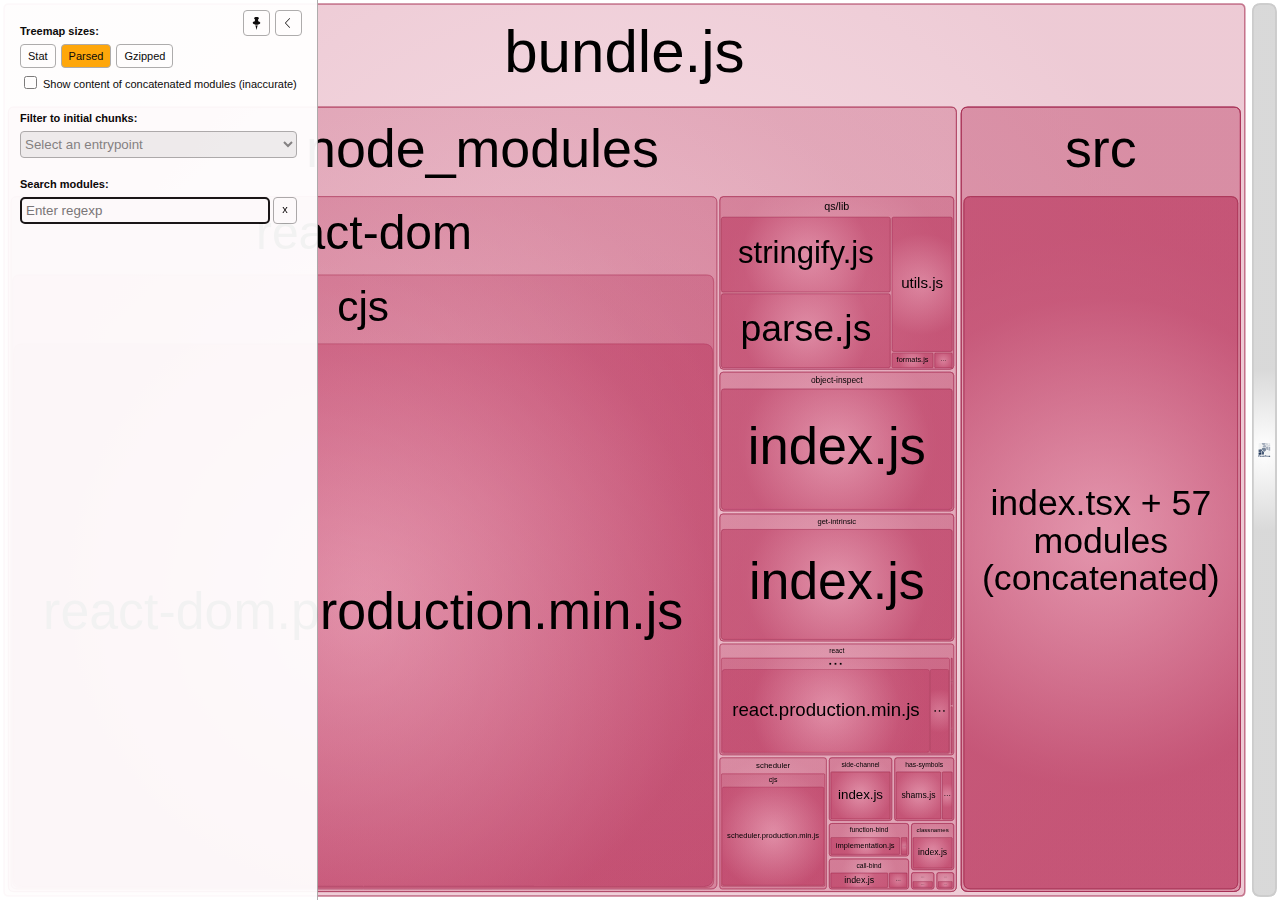
==== bundle-report.html @ 89c88df2 "Updates" ====
<!DOCTYPE html>
<html>
  <head>
    <meta charset="UTF-8"/>
    <meta name="viewport" content="width=device-width, initial-scale=1"/>
    <title>frontend-performance-basecamp [3 Sep 2023 at 16:19]</title>
    <link rel="shortcut icon" href="[data-uri]" type="image/x-icon" />

    <script>
      window.enableWebSocket = false;
    </script>
    <!-- viewer.js -->
<script>/*! For license information please see viewer.js.LICENSE.txt */
(()=>{var e={184:(e,t)=>{var n;
/*!
  Copyright (c) 2018 Jed Watson.
  Licensed under the MIT License (MIT), see
  http://jedwatson.github.io/classnames
*/!function(){"use strict";var i={}.hasOwnProperty;function r(){for(var e=[],t=0;t<arguments.length;t++){var n=arguments[t];if(n){var o=typeof n;if("string"===o||"number"===o)e.push(n);else if(Array.isArray(n)){if(n.length){var a=r.apply(null,n);a&&e.push(a)}}else if("object"===o)if(n.toString===Object.prototype.toString)for(var s in n)i.call(n,s)&&n[s]&&e.push(s);else e.push(n.toString())}}return e.join(" ")}e.exports?(r.default=r,e.exports=r):void 0===(n=function(){return r}.apply(t,[]))||(e.exports=n)}()},908:(e,t,n)=>{"use strict";n.d(t,{Z:()=>s});var i=n(15),r=n.n(i),o=n(645),a=n.n(o)()(r());a.push([e.id,".Button__button{background:#fff;border:1px solid #aaa;border-radius:4px;cursor:pointer;display:inline-block;font:var(--main-font);outline:none;padding:5px 7px;transition:background .3s ease;white-space:nowrap}.Button__button:focus,.Button__button:hover{background:#ffefd7}.Button__button.Button__active{background:orange;color:#000}.Button__button[disabled]{cursor:default}","",{version:3,sources:["webpack://./client/components/Button.css"],names:[],mappings:"AAAA,gBACE,eAAgB,CAChB,qBAAsB,CACtB,iBAAkB,CAClB,cAAe,CACf,oBAAqB,CACrB,qBAAsB,CACtB,YAAa,CACb,eAAgB,CAChB,8BAA+B,CAC/B,kBACF,CAEA,4CAEE,kBACF,CAEA,+BACE,iBAAmB,CACnB,UACF,CAEA,0BACE,cACF",sourcesContent:[".button {\n  background: #fff;\n  border: 1px solid #aaa;\n  border-radius: 4px;\n  cursor: pointer;\n  display: inline-block;\n  font: var(--main-font);\n  outline: none;\n  padding: 5px 7px;\n  transition: background .3s ease;\n  white-space: nowrap;\n}\n\n.button:focus,\n.button:hover {\n  background: #ffefd7;\n}\n\n.button.active {\n  background: #ffa500;\n  color: #000;\n}\n\n.button[disabled] {\n  cursor: default;\n}\n"],sourceRoot:""}]),a.locals={button:"Button__button",active:"Button__active"};const s=a},396:(e,t,n)=>{"use strict";n.d(t,{Z:()=>s});var i=n(15),r=n.n(i),o=n(645),a=n.n(o)()(r());a.push([e.id,".Checkbox__label{display:inline-block}.Checkbox__checkbox,.Checkbox__label{cursor:pointer}.Checkbox__itemText{margin-left:3px;position:relative;top:-2px;vertical-align:middle}","",{version:3,sources:["webpack://./client/components/Checkbox.css"],names:[],mappings:"AAAA,iBAEE,oBACF,CAEA,qCAJE,cAMF,CAEA,oBACE,eAAgB,CAChB,iBAAkB,CAClB,QAAS,CACT,qBACF",sourcesContent:[".label {\n  cursor: pointer;\n  display: inline-block;\n}\n\n.checkbox {\n  cursor: pointer;\n}\n\n.itemText {\n  margin-left: 3px;\n  position: relative;\n  top: -2px;\n  vertical-align: middle;\n}\n"],sourceRoot:""}]),a.locals={label:"Checkbox__label",checkbox:"Checkbox__checkbox",itemText:"Checkbox__itemText"};const s=a},213:(e,t,n)=>{"use strict";n.d(t,{Z:()=>s});var i=n(15),r=n.n(i),o=n(645),a=n.n(o)()(r());a.push([e.id,".CheckboxList__container{font:var(--main-font);white-space:nowrap}.CheckboxList__label{font-size:11px;font-weight:700;margin-bottom:7px}.CheckboxList__item+.CheckboxList__item{margin-top:1px}","",{version:3,sources:["webpack://./client/components/CheckboxList.css"],names:[],mappings:"AAAA,yBACE,qBAAsB,CACtB,kBACF,CAEA,qBACE,cAAe,CACf,eAAiB,CACjB,iBACF,CAEA,wCACE,cACF",sourcesContent:[".container {\n  font: var(--main-font);\n  white-space: nowrap;\n}\n\n.label {\n  font-size: 11px;\n  font-weight: bold;\n  margin-bottom: 7px;\n}\n\n.item + .item {\n  margin-top: 1px;\n}\n"],sourceRoot:""}]),a.locals={container:"CheckboxList__container",label:"CheckboxList__label",item:"CheckboxList__item"};const s=a},580:(e,t,n)=>{"use strict";n.d(t,{Z:()=>s});var i=n(15),r=n.n(i),o=n(645),a=n.n(o)()(r());a.push([e.id,".ContextMenu__container{background:#fff;border:1px solid #aaa;border-radius:4px;font:var(--main-font);list-style:none;opacity:1;padding:0;position:absolute;transition:opacity .2s ease,visibility .2s ease;visibility:visible;white-space:nowrap}.ContextMenu__hidden{opacity:0;visibility:hidden}","",{version:3,sources:["webpack://./client/components/ContextMenu.css"],names:[],mappings:"AAAA,wBAKE,eAAgB,CAChB,qBAAsB,CAFtB,iBAAkB,CAHlB,qBAAsB,CAMtB,eAAgB,CAChB,SAAU,CALV,SAAU,CADV,iBAAkB,CASlB,+CAAiD,CADjD,kBAAmB,CADnB,kBAGF,CAEA,qBACE,SAAU,CACV,iBACF",sourcesContent:[".container {\n  font: var(--main-font);\n  position: absolute;\n  padding: 0;\n  border-radius: 4px;\n  background: #fff;\n  border: 1px solid #aaa;\n  list-style: none;\n  opacity: 1;\n  white-space: nowrap;\n  visibility: visible;\n  transition: opacity .2s ease, visibility .2s ease;\n}\n\n.hidden {\n  opacity: 0;\n  visibility: hidden;\n}\n"],sourceRoot:""}]),a.locals={container:"ContextMenu__container",hidden:"ContextMenu__hidden"};const s=a},270:(e,t,n)=>{"use strict";n.d(t,{Z:()=>s});var i=n(15),r=n.n(i),o=n(645),a=n.n(o)()(r());a.push([e.id,".ContextMenuItem__item{cursor:pointer;margin:0;padding:8px 14px;-webkit-user-select:none;user-select:none}.ContextMenuItem__item:hover{background:#ffefd7}.ContextMenuItem__disabled{color:grey;cursor:default}.ContextMenuItem__item.ContextMenuItem__disabled:hover{background:transparent}","",{version:3,sources:["webpack://./client/components/ContextMenuItem.css"],names:[],mappings:"AAAA,uBACE,cAAe,CACf,QAAS,CACT,gBAAiB,CACjB,wBAAiB,CAAjB,gBACF,CAEA,6BACE,kBACF,CAEA,2BAEE,UAAW,CADX,cAEF,CAEA,uDACE,sBACF",sourcesContent:[".item {\n  cursor: pointer;\n  margin: 0;\n  padding: 8px 14px;\n  user-select: none;\n}\n\n.item:hover {\n  background: #ffefd7;\n}\n\n.disabled {\n  cursor: default;\n  color: gray;\n}\n\n.item.disabled:hover {\n  background: transparent;\n}\n"],sourceRoot:""}]),a.locals={item:"ContextMenuItem__item",disabled:"ContextMenuItem__disabled"};const s=a},172:(e,t,n)=>{"use strict";n.d(t,{Z:()=>s});var i=n(15),r=n.n(i),o=n(645),a=n.n(o)()(r());a.push([e.id,".Dropdown__container{font:var(--main-font);white-space:nowrap}.Dropdown__select{border:1px solid #aaa;border-radius:4px;color:#7f7f7f;display:block;height:27px;width:100%}.Dropdown__label{font-size:11px;font-weight:700;margin-bottom:7px}","",{version:3,sources:["webpack://./client/components/Dropdown.css"],names:[],mappings:"AAAA,qBACE,qBAAsB,CACtB,kBACF,CAEA,kBACE,qBAAsB,CACtB,iBAAkB,CAGlB,aAAc,CAFd,aAAc,CAGd,WAAY,CAFZ,UAGF,CAEA,iBACE,cAAe,CACf,eAAiB,CACjB,iBACF",sourcesContent:[".container {\n  font: var(--main-font);\n  white-space: nowrap;\n}\n\n.select {\n  border: 1px solid #aaa;\n  border-radius: 4px;\n  display: block;\n  width: 100%;\n  color: #7f7f7f;\n  height: 27px;\n}\n\n.label {\n  font-size: 11px;\n  font-weight: bold;\n  margin-bottom: 7px;\n}\n"],sourceRoot:""}]),a.locals={container:"Dropdown__container",select:"Dropdown__select",label:"Dropdown__label"};const s=a},746:(e,t,n)=>{"use strict";n.d(t,{Z:()=>s});var i=n(15),r=n.n(i),o=n(645),a=n.n(o)()(r());a.push([e.id,".Icon__icon{background:no-repeat 50%/contain;display:inline-block}","",{version:3,sources:["webpack://./client/components/Icon.css"],names:[],mappings:"AAAA,YACE,gCAAoC,CACpC,oBACF",sourcesContent:[".icon {\n  background: no-repeat center/contain;\n  display: inline-block;\n}\n"],sourceRoot:""}]),a.locals={icon:"Icon__icon"};const s=a},697:(e,t,n)=>{"use strict";n.d(t,{Z:()=>m});var i=n(15),r=n.n(i),o=n(645),a=n.n(o),s=n(667),u=n.n(s),l=n(911),c=n(752),h=n(570),f=n(868),d=a()(r()),p=u()(l.Z),g=u()(c.Z),b=u()(h.Z),v=u()(f.Z);d.push([e.id,".ModuleItem__container{background:no-repeat 0;cursor:pointer;margin-bottom:4px;padding-left:18px;position:relative;white-space:nowrap}.ModuleItem__container.ModuleItem__module{background-image:url("+p+");background-position-x:1px}.ModuleItem__container.ModuleItem__folder{background-image:url("+g+")}.ModuleItem__container.ModuleItem__chunk{background-image:url("+b+")}.ModuleItem__container.ModuleItem__invisible:hover:before{background:url("+v+') no-repeat 0;content:"";height:100%;left:0;position:absolute;top:1px;width:13px}',"",{version:3,sources:["webpack://./client/components/ModuleItem.css"],names:[],mappings:"AAAA,uBACE,sBAAiC,CACjC,cAAe,CACf,iBAAkB,CAClB,iBAAkB,CAClB,iBAAkB,CAClB,kBACF,CAEA,0CACE,wDAAkD,CAClD,yBACF,CAEA,0CACE,wDACF,CAEA,yCACE,wDACF,CAEA,0DACE,8DAAqE,CACrE,UAAW,CACX,WAAY,CACZ,MAAO,CAEP,iBAAkB,CADlB,OAAQ,CAER,UACF",sourcesContent:[".container {\n  background: no-repeat left center;\n  cursor: pointer;\n  margin-bottom: 4px;\n  padding-left: 18px;\n  position: relative;\n  white-space: nowrap;\n}\n\n.container.module {\n  background-image: url('../assets/icon-module.svg');\n  background-position-x: 1px;\n}\n\n.container.folder {\n  background-image: url('../assets/icon-folder.svg');\n}\n\n.container.chunk {\n  background-image: url('../assets/icon-chunk.svg');\n}\n\n.container.invisible:hover::before {\n  background: url('../assets/icon-invisible.svg') no-repeat left center;\n  content: \"\";\n  height: 100%;\n  left: 0;\n  top: 1px;\n  position: absolute;\n  width: 13px;\n}\n"],sourceRoot:""}]),d.locals={container:"ModuleItem__container",module:"ModuleItem__module",folder:"ModuleItem__folder",chunk:"ModuleItem__chunk",invisible:"ModuleItem__invisible"};const m=d},784:(e,t,n)=>{"use strict";n.d(t,{Z:()=>s});var i=n(15),r=n.n(i),o=n(645),a=n.n(o)()(r());a.push([e.id,".ModulesList__container{font:var(--main-font)}","",{version:3,sources:["webpack://./client/components/ModulesList.css"],names:[],mappings:"AAAA,wBACE,qBACF",sourcesContent:[".container {\n  font: var(--main-font);\n}\n"],sourceRoot:""}]),a.locals={container:"ModulesList__container"};const s=a},393:(e,t,n)=>{"use strict";n.d(t,{Z:()=>s});var i=n(15),r=n.n(i),o=n(645),a=n.n(o)()(r());a.push([e.id,".ModulesTreemap__container{align-items:stretch;display:flex;height:100%;position:relative;width:100%}.ModulesTreemap__map{flex:1}.ModulesTreemap__sidebarGroup{font:var(--main-font);margin-bottom:20px}.ModulesTreemap__showOption{margin-top:5px}.ModulesTreemap__activeSize{font-weight:700}.ModulesTreemap__foundModulesInfo{display:flex;font:var(--main-font);margin:8px 0 0}.ModulesTreemap__foundModulesInfoItem+.ModulesTreemap__foundModulesInfoItem{margin-left:15px}.ModulesTreemap__foundModulesContainer{margin-top:15px;max-height:600px;overflow:auto}.ModulesTreemap__foundModulesChunk+.ModulesTreemap__foundModulesChunk{margin-top:15px}.ModulesTreemap__foundModulesChunkName{cursor:pointer;font:var(--main-font);font-weight:700;margin-bottom:7px}.ModulesTreemap__foundModulesList{margin-left:7px}","",{version:3,sources:["webpack://./client/components/ModulesTreemap.css"],names:[],mappings:"AAAA,2BACE,mBAAoB,CACpB,YAAa,CACb,WAAY,CACZ,iBAAkB,CAClB,UACF,CAEA,qBACE,MACF,CAEA,8BACE,qBAAsB,CACtB,kBACF,CAEA,4BACE,cACF,CAEA,4BACE,eACF,CAEA,kCACE,YAAa,CACb,qBAAsB,CACtB,cACF,CAEA,4EACE,gBACF,CAEA,uCACE,eAAgB,CAChB,gBAAiB,CACjB,aACF,CAEA,sEACE,eACF,CAEA,uCACE,cAAe,CACf,qBAAsB,CACtB,eAAiB,CACjB,iBACF,CAEA,kCACE,eACF",sourcesContent:[".container {\n  align-items: stretch;\n  display: flex;\n  height: 100%;\n  position: relative;\n  width: 100%;\n}\n\n.map {\n  flex: 1;\n}\n\n.sidebarGroup {\n  font: var(--main-font);\n  margin-bottom: 20px;\n}\n\n.showOption {\n  margin-top: 5px;\n}\n\n.activeSize {\n  font-weight: bold;\n}\n\n.foundModulesInfo {\n  display: flex;\n  font: var(--main-font);\n  margin: 8px 0 0;\n}\n\n.foundModulesInfoItem + .foundModulesInfoItem {\n  margin-left: 15px;\n}\n\n.foundModulesContainer {\n  margin-top: 15px;\n  max-height: 600px;\n  overflow: auto;\n}\n\n.foundModulesChunk + .foundModulesChunk {\n  margin-top: 15px;\n}\n\n.foundModulesChunkName {\n  cursor: pointer;\n  font: var(--main-font);\n  font-weight: bold;\n  margin-bottom: 7px;\n}\n\n.foundModulesList {\n  margin-left: 7px;\n}\n"],sourceRoot:""}]),a.locals={container:"ModulesTreemap__container",map:"ModulesTreemap__map",sidebarGroup:"ModulesTreemap__sidebarGroup",showOption:"ModulesTreemap__showOption",activeSize:"ModulesTreemap__activeSize",foundModulesInfo:"ModulesTreemap__foundModulesInfo",foundModulesInfoItem:"ModulesTreemap__foundModulesInfoItem",foundModulesContainer:"ModulesTreemap__foundModulesContainer",foundModulesChunk:"ModulesTreemap__foundModulesChunk",foundModulesChunkName:"ModulesTreemap__foundModulesChunkName",foundModulesList:"ModulesTreemap__foundModulesList"};const s=a},976:(e,t,n)=>{"use strict";n.d(t,{Z:()=>s});var i=n(15),r=n.n(i),o=n(645),a=n.n(o)()(r());a.push([e.id,".Search__container{font:var(--main-font);white-space:nowrap}.Search__label{font-weight:700;margin-bottom:7px}.Search__row{display:flex}.Search__input{border:1px solid #aaa;border-radius:4px;display:block;flex:1;padding:5px}.Search__clear{flex:0 0 auto;line-height:1;margin-left:3px;padding:5px 8px 7px}","",{version:3,sources:["webpack://./client/components/Search.css"],names:[],mappings:"AAAA,mBACE,qBAAsB,CACtB,kBACF,CAEA,eACE,eAAiB,CACjB,iBACF,CAEA,aACE,YACF,CAEA,eACE,qBAAsB,CACtB,iBAAkB,CAClB,aAAc,CACd,MAAO,CACP,WACF,CAEA,eACE,aAAc,CACd,aAAc,CACd,eAAgB,CAChB,mBACF",sourcesContent:[".container {\n  font: var(--main-font);\n  white-space: nowrap;\n}\n\n.label {\n  font-weight: bold;\n  margin-bottom: 7px;\n}\n\n.row {\n  display: flex;\n}\n\n.input {\n  border: 1px solid #aaa;\n  border-radius: 4px;\n  display: block;\n  flex: 1;\n  padding: 5px;\n}\n\n.clear {\n  flex: 0 0 auto;\n  line-height: 1;\n  margin-left: 3px;\n  padding: 5px 8px 7px;\n}\n"],sourceRoot:""}]),a.locals={container:"Search__container",label:"Search__label",row:"Search__row",input:"Search__input",clear:"Search__clear"};const s=a},826:(e,t,n)=>{"use strict";n.d(t,{Z:()=>s});var i=n(15),r=n.n(i),o=n(645),a=n.n(o)()(r());a.push([e.id,".Sidebar__container{background:#fff;border:none;border-right:1px solid #aaa;box-sizing:border-box;max-width:calc(50% - 10px);opacity:.95;z-index:1}.Sidebar__container:not(.Sidebar__hidden){min-width:200px}.Sidebar__container:not(.Sidebar__pinned){bottom:0;position:absolute;top:0;transition:transform .2s ease}.Sidebar__container.Sidebar__pinned{position:relative}.Sidebar__container.Sidebar__left{left:0}.Sidebar__container.Sidebar__left.Sidebar__hidden{transform:translateX(calc(-100% + 7px))}.Sidebar__content{box-sizing:border-box;height:100%;overflow-y:auto;padding:25px 20px 20px;width:100%}.Sidebar__empty.Sidebar__pinned .Sidebar__content{padding:0}.Sidebar__pinButton,.Sidebar__toggleButton{cursor:pointer;height:26px;line-height:0;position:absolute;top:10px;width:27px}.Sidebar__pinButton{right:47px}.Sidebar__toggleButton{padding-left:6px;right:15px}.Sidebar__hidden .Sidebar__toggleButton{right:-35px;transition:transform .2s ease}.Sidebar__hidden .Sidebar__toggleButton:hover{transform:translateX(4px)}.Sidebar__resizer{bottom:0;cursor:col-resize;position:absolute;right:0;top:0;width:7px}","",{version:3,sources:["webpack://./client/components/Sidebar.css"],names:[],mappings:"AAEA,oBACE,eAAgB,CAEhB,WAA4B,CAA5B,2BAA4B,CAC5B,qBAAsB,CACtB,0BAA2B,CAC3B,WAAa,CACb,SACF,CAEA,0CACE,eACF,CAEA,0CACE,QAAS,CACT,iBAAkB,CAClB,KAAM,CACN,6BACF,CAEA,oCACE,iBACF,CAEA,kCACE,MACF,CAEA,kDACE,uCACF,CAEA,kBACE,qBAAsB,CACtB,WAAY,CACZ,eAAgB,CAChB,sBAAuB,CACvB,UACF,CAEA,kDACE,SACF,CAEA,2CAEE,cAAe,CACf,WAAY,CACZ,aAAc,CACd,iBAAkB,CAClB,QAAS,CACT,UACF,CAEA,oBACE,UACF,CAEA,uBACE,gBAAiB,CACjB,UACF,CAEA,wCACE,WAAY,CACZ,6BACF,CAEA,8CACE,yBACF,CAEA,kBACE,QAAS,CACT,iBAAkB,CAClB,iBAAkB,CAClB,OAAQ,CACR,KAAM,CACN,SACF",sourcesContent:["@value toggleTime: 200ms;\n\n.container {\n  background: #fff;\n  border: none;\n  border-right: 1px solid #aaa;\n  box-sizing: border-box;\n  max-width: calc(50% - 10px);\n  opacity: 0.95;\n  z-index: 1;\n}\n\n.container:not(.hidden) {\n  min-width: 200px;\n}\n\n.container:not(.pinned) {\n  bottom: 0;\n  position: absolute;\n  top: 0;\n  transition: transform toggleTime ease;\n}\n\n.container.pinned {\n  position: relative;\n}\n\n.container.left {\n  left: 0;\n}\n\n.container.left.hidden {\n  transform: translateX(calc(-100% + 7px));\n}\n\n.content {\n  box-sizing: border-box;\n  height: 100%;\n  overflow-y: auto;\n  padding: 25px 20px 20px;\n  width: 100%;\n}\n\n.empty.pinned .content {\n  padding: 0;\n}\n\n.pinButton,\n.toggleButton {\n  cursor: pointer;\n  height: 26px;\n  line-height: 0;\n  position: absolute;\n  top: 10px;\n  width: 27px;\n}\n\n.pinButton {\n  right: 47px;\n}\n\n.toggleButton {\n  padding-left: 6px;\n  right: 15px;\n}\n\n.hidden .toggleButton {\n  right: -35px;\n  transition: transform .2s ease;\n}\n\n.hidden .toggleButton:hover {\n  transform: translateX(4px);\n}\n\n.resizer {\n  bottom: 0;\n  cursor: col-resize;\n  position: absolute;\n  right: 0;\n  top: 0;\n  width: 7px;\n}\n"],sourceRoot:""}]),a.locals={toggleTime:".2s",container:"Sidebar__container",hidden:"Sidebar__hidden",pinned:"Sidebar__pinned",left:"Sidebar__left",content:"Sidebar__content",empty:"Sidebar__empty",pinButton:"Sidebar__pinButton",toggleButton:"Sidebar__toggleButton",resizer:"Sidebar__resizer"};const s=a},897:(e,t,n)=>{"use strict";n.d(t,{Z:()=>s});var i=n(15),r=n.n(i),o=n(645),a=n.n(o)()(r());a.push([e.id,".Switcher__container{font:var(--main-font);white-space:nowrap}.Switcher__label{font-size:11px;font-weight:700;margin-bottom:7px}.Switcher__item+.Switcher__item{margin-left:5px}","",{version:3,sources:["webpack://./client/components/Switcher.css"],names:[],mappings:"AAAA,qBACE,qBAAsB,CACtB,kBACF,CAEA,iBAEE,cAAe,CADf,eAAiB,CAEjB,iBACF,CAEA,gCACE,eACF",sourcesContent:[".container {\n  font: var(--main-font);\n  white-space: nowrap;\n}\n\n.label {\n  font-weight: bold;\n  font-size: 11px;\n  margin-bottom: 7px;\n}\n\n.item + .item {\n  margin-left: 5px;\n}\n"],sourceRoot:""}]),a.locals={container:"Switcher__container",label:"Switcher__label",item:"Switcher__item"};const s=a},527:(e,t,n)=>{"use strict";n.d(t,{Z:()=>s});var i=n(15),r=n.n(i),o=n(645),a=n.n(o)()(r());a.push([e.id,".Tooltip__container{background:#fff;border:1px solid #aaa;border-radius:4px;font:var(--main-font);opacity:.9;padding:5px 10px;position:absolute;transition:opacity .2s ease,visibility .2s ease;visibility:visible;white-space:nowrap}.Tooltip__hidden{opacity:0;visibility:hidden}","",{version:3,sources:["webpack://./client/components/Tooltip.css"],names:[],mappings:"AAAA,oBAKE,eAAgB,CAChB,qBAAsB,CAFtB,iBAAkB,CAHlB,qBAAsB,CAMtB,UAAY,CAJZ,gBAAiB,CADjB,iBAAkB,CAQlB,+CAAiD,CADjD,kBAAmB,CADnB,kBAGF,CAEA,iBACE,SAAU,CACV,iBACF",sourcesContent:[".container {\n  font: var(--main-font);\n  position: absolute;\n  padding: 5px 10px;\n  border-radius: 4px;\n  background: #fff;\n  border: 1px solid #aaa;\n  opacity: 0.9;\n  white-space: nowrap;\n  visibility: visible;\n  transition: opacity .2s ease, visibility .2s ease;\n}\n\n.hidden {\n  opacity: 0;\n  visibility: hidden;\n}\n"],sourceRoot:""}]),a.locals={container:"Tooltip__container",hidden:"Tooltip__hidden"};const s=a},194:(e,t,n)=>{"use strict";n.d(t,{Z:()=>s});var i=n(15),r=n.n(i),o=n(645),a=n.n(o)()(r());a.push([e.id,":root{--main-font:normal 11px Verdana,sans-serif}#app,body,html{height:100%;margin:0;overflow:hidden;padding:0;width:100%}body.resizing{-webkit-user-select:none!important;user-select:none!important}body.resizing *{pointer-events:none}body.resizing.col{cursor:col-resize!important}","",{version:3,sources:["webpack://./client/viewer.css"],names:[],mappings:"AAAA,MACE,0CACF,CAEA,eAGE,WAAY,CACZ,QAAS,CACT,eAAgB,CAChB,SAAU,CACV,UACF,CAEA,cACE,kCAA4B,CAA5B,0BACF,CAEA,gBACE,mBACF,CAEA,kBACE,2BACF",sourcesContent:[":root {\n  --main-font: normal 11px Verdana, sans-serif;\n}\n\n:global html,\n:global body,\n:global #app {\n  height: 100%;\n  margin: 0;\n  overflow: hidden;\n  padding: 0;\n  width: 100%;\n}\n\n:global body.resizing {\n  user-select: none !important;\n}\n\n:global body.resizing * {\n  pointer-events: none;\n}\n\n:global body.resizing.col {\n  cursor: col-resize !important;\n}\n"],sourceRoot:""}]);const s=a},645:e=>{"use strict";e.exports=function(e){var t=[];return t.toString=function(){return this.map((function(t){var n=e(t);return t[2]?"@media ".concat(t[2]," {").concat(n,"}"):n})).join("")},t.i=function(e,n,i){"string"==typeof e&&(e=[[null,e,""]]);var r={};if(i)for(var o=0;o<this.length;o++){var a=this[o][0];null!=a&&(r[a]=!0)}for(var s=0;s<e.length;s++){var u=[].concat(e[s]);i&&r[u[0]]||(n&&(u[2]?u[2]="".concat(n," and ").concat(u[2]):u[2]=n),t.push(u))}},t}},15:e=>{"use strict";function t(e,t){return function(e){if(Array.isArray(e))return e}(e)||function(e,t){var n=e&&("undefined"!=typeof Symbol&&e[Symbol.iterator]||e["@@iterator"]);if(null==n)return;var i,r,o=[],a=!0,s=!1;try{for(n=n.call(e);!(a=(i=n.next()).done)&&(o.push(i.value),!t||o.length!==t);a=!0);}catch(u){s=!0,r=u}finally{try{a||null==n.return||n.return()}finally{if(s)throw r}}return o}(e,t)||function(e,t){if(!e)return;if("string"==typeof e)return n(e,t);var i=Object.prototype.toString.call(e).slice(8,-1);"Object"===i&&e.constructor&&(i=e.constructor.name);if("Map"===i||"Set"===i)return Array.from(e);if("Arguments"===i||/^(?:Ui|I)nt(?:8|16|32)(?:Clamped)?Array$/.test(i))return n(e,t)}(e,t)||function(){throw new TypeError("Invalid attempt to destructure non-iterable instance.\nIn order to be iterable, non-array objects must have a [Symbol.iterator]() method.")}()}function n(e,t){(null==t||t>e.length)&&(t=e.length);for(var n=0,i=new Array(t);n<t;n++)i[n]=e[n];return i}e.exports=function(e){var n=t(e,4),i=n[1],r=n[3];if("function"==typeof btoa){var o=btoa(unescape(encodeURIComponent(JSON.stringify(r)))),a="sourceMappingURL=data:application/json;charset=utf-8;base64,".concat(o),s="/*# ".concat(a," */"),u=r.sources.map((function(e){return"/*# sourceURL=".concat(r.sourceRoot||"").concat(e," */")}));return[i].concat(u).concat([s]).join("\n")}return[i].join("\n")}},667:e=>{"use strict";e.exports=function(e,t){return t||(t={}),"string"!=typeof(e=e&&e.__esModule?e.default:e)?e:(/^['"].*['"]$/.test(e)&&(e=e.slice(1,-1)),t.hash&&(e+=t.hash),/["'() \t\n]/.test(e)||t.needQuotes?'"'.concat(e.replace(/"/g,'\\"').replace(/\n/g,"\\n"),'"'):e)}},150:e=>{"use strict";e.exports=e=>{if("string"!=typeof e)throw new TypeError("Expected a string");return e.replace(/[|\\{}()[\]^$+*?.]/g,"\\$&").replace(/-/g,"\\x2d")}},755:function(e){e.exports=function(){"use strict";var e=/^(b|B)$/,t={iec:{bits:["b","Kib","Mib","Gib","Tib","Pib","Eib","Zib","Yib"],bytes:["B","KiB","MiB","GiB","TiB","PiB","EiB","ZiB","YiB"]},jedec:{bits:["b","Kb","Mb","Gb","Tb","Pb","Eb","Zb","Yb"],bytes:["B","KB","MB","GB","TB","PB","EB","ZB","YB"]}},n={iec:["","kibi","mebi","gibi","tebi","pebi","exbi","zebi","yobi"],jedec:["","kilo","mega","giga","tera","peta","exa","zetta","yotta"]},i={floor:Math.floor,ceil:Math.ceil};function r(r){var o,a,s,u,l,c,h,f,d,p,g,b,v,m,y,C,_,w,x,A,S=arguments.length>1&&void 0!==arguments[1]?arguments[1]:{},M=[],T=0;if(isNaN(r))throw new TypeError("Invalid number");if(s=!0===S.bits,y=!0===S.unix,b=!0===S.pad,a=S.base||2,v=void 0!==S.round?S.round:y?1:2,h=void 0!==S.locale?S.locale:"",f=S.localeOptions||{},C=void 0!==S.separator?S.separator:"",_=void 0!==S.spacer?S.spacer:y?"":" ",x=S.symbols||{},w=2===a&&S.standard||"jedec",g=S.output||"string",l=!0===S.fullform,c=S.fullforms instanceof Array?S.fullforms:[],o=void 0!==S.exponent?S.exponent:-1,A=i[S.roundingMethod]||Math.round,u=a>2?1e3:1024,(d=(p=Number(r))<0)&&(p=-p),(-1===o||isNaN(o))&&(o=Math.floor(Math.log(p)/Math.log(u)))<0&&(o=0),o>8&&(o=8),"exponent"===g)return o;if(0===p)M[0]=0,m=M[1]=y?"":t[w][s?"bits":"bytes"][o];else{T=p/(2===a?Math.pow(2,10*o):Math.pow(1e3,o)),s&&(T*=8)>=u&&o<8&&(T/=u,o++);var k=Math.pow(10,o>0?v:0);M[0]=A(T*k)/k,M[0]===u&&o<8&&void 0===S.exponent&&(M[0]=1,o++),m=M[1]=10===a&&1===o?s?"kb":"kB":t[w][s?"bits":"bytes"][o],y&&(M[1]="jedec"===w?M[1].charAt(0):o>0?M[1].replace(/B$/,""):M[1],e.test(M[1])&&(M[0]=Math.floor(M[0]),M[1]=""))}if(d&&(M[0]=-M[0]),M[1]=x[M[1]]||M[1],!0===h?M[0]=M[0].toLocaleString():h.length>0?M[0]=M[0].toLocaleString(h,f):C.length>0&&(M[0]=M[0].toString().replace(".",C)),b&&!1===Number.isInteger(M[0])&&v>0){var z=C||".",D=M[0].toString().split(z),B=D[1]||"",j=B.length,L=v-j;M[0]="".concat(D[0]).concat(z).concat(B.padEnd(j+L,"0"))}return l&&(M[1]=c[o]?c[o]:n[w][o]+(s?"bit":"byte")+(1===M[0]?"":"s")),"array"===g?M:"object"===g?{value:M[0],symbol:M[1],exponent:o,unit:m}:M.join(_)}return r.partial=function(e){return function(t){return r(t,e)}},r}()},296:e=>{
/**
 * lodash (Custom Build) <https://lodash.com/>
 * Build: `lodash modularize exports="npm" -o ./`
 * Copyright jQuery Foundation and other contributors <https://jquery.org/>
 * Released under MIT license <https://lodash.com/license>
 * Based on Underscore.js 1.8.3 <http://underscorejs.org/LICENSE>
 * Copyright Jeremy Ashkenas, DocumentCloud and Investigative Reporters & Editors
 */
var t=/^\s+|\s+$/g,n=/^[-+]0x[0-9a-f]+$/i,i=/^0b[01]+$/i,r=/^0o[0-7]+$/i,o=parseInt,a="object"==typeof self&&self&&self.Object===Object&&self||Function("return this")(),s=Object.prototype.toString,u=Math.max,l=Math.min,c=function(){return a.Date.now()};function h(e){var t=typeof e;return!!e&&("object"==t||"function"==t)}function f(e){if("number"==typeof e)return e;if(function(e){return"symbol"==typeof e||function(e){return!!e&&"object"==typeof e}(e)&&"[object Symbol]"==s.call(e)}(e))return NaN;if(h(e)){var a="function"==typeof e.valueOf?e.valueOf():e;e=h(a)?a+"":a}if("string"!=typeof e)return 0===e?e:+e;e=e.replace(t,"");var u=i.test(e);return u||r.test(e)?o(e.slice(2),u?2:8):n.test(e)?NaN:+e}e.exports=function(e,t,n){var i,r,o,a,s,d,p=0,g=!1,b=!1,v=!0;if("function"!=typeof e)throw new TypeError("Expected a function");function m(t){var n=i,o=r;return i=r=void 0,p=t,a=e.apply(o,n)}function y(e){return p=e,s=setTimeout(_,t),g?m(e):a}function C(e){var n=e-d;return void 0===d||n>=t||n<0||b&&e-p>=o}function _(){var e=c();if(C(e))return w(e);s=setTimeout(_,function(e){var n=t-(e-d);return b?l(n,o-(e-p)):n}(e))}function w(e){return s=void 0,v&&i?m(e):(i=r=void 0,a)}function x(){var e=c(),n=C(e);if(i=arguments,r=this,d=e,n){if(void 0===s)return y(d);if(b)return s=setTimeout(_,t),m(d)}return void 0===s&&(s=setTimeout(_,t)),a}return t=f(t)||0,h(n)&&(g=!!n.leading,o=(b="maxWait"in n)?u(f(n.maxWait)||0,t):o,v="trailing"in n?!!n.trailing:v),x.cancel=function(){void 0!==s&&clearTimeout(s),p=0,i=d=r=s=void 0},x.flush=function(){return void 0===s?a:w(c())},x}},686:e=>{
/**
 * lodash (Custom Build) <https://lodash.com/>
 * Build: `lodash modularize exports="npm" -o ./`
 * Copyright jQuery Foundation and other contributors <https://jquery.org/>
 * Released under MIT license <https://lodash.com/license>
 * Based on Underscore.js 1.8.3 <http://underscorejs.org/LICENSE>
 * Copyright Jeremy Ashkenas, DocumentCloud and Investigative Reporters & Editors
 */
var t="[object Symbol]",n=/[&<>"'`]/g,i=RegExp(n.source),r="object"==typeof self&&self&&self.Object===Object&&self||Function("return this")();var o,a=(o={"&":"&amp;","<":"&lt;",">":"&gt;",'"':"&quot;","'":"&#39;","`":"&#96;"},function(e){return null==o?void 0:o[e]}),s=Object.prototype.toString,u=r.Symbol,l=u?u.prototype:void 0,c=l?l.toString:void 0;function h(e){if("string"==typeof e)return e;if(function(e){return"symbol"==typeof e||function(e){return!!e&&"object"==typeof e}(e)&&s.call(e)==t}(e))return c?c.call(e):"";var n=e+"";return"0"==n&&1/e==-Infinity?"-0":n}e.exports=function(e){var t;return(e=null==(t=e)?"":h(t))&&i.test(e)?e.replace(n,a):e}},379:(e,t,n)=>{"use strict";var i,r=function(){return void 0===i&&(i=Boolean(window&&document&&document.all&&!window.atob)),i},o=function(){var e={};return function(t){if(void 0===e[t]){var n=document.querySelector(t);if(window.HTMLIFrameElement&&n instanceof window.HTMLIFrameElement)try{n=n.contentDocument.head}catch(i){n=null}e[t]=n}return e[t]}}(),a=[];function s(e){for(var t=-1,n=0;n<a.length;n++)if(a[n].identifier===e){t=n;break}return t}function u(e,t){for(var n={},i=[],r=0;r<e.length;r++){var o=e[r],u=t.base?o[0]+t.base:o[0],l=n[u]||0,c="".concat(u," ").concat(l);n[u]=l+1;var h=s(c),f={css:o[1],media:o[2],sourceMap:o[3]};-1!==h?(a[h].references++,a[h].updater(f)):a.push({identifier:c,updater:b(f,t),references:1}),i.push(c)}return i}function l(e){var t=document.createElement("style"),i=e.attributes||{};if(void 0===i.nonce){var r=n.nc;r&&(i.nonce=r)}if(Object.keys(i).forEach((function(e){t.setAttribute(e,i[e])})),"function"==typeof e.insert)e.insert(t);else{var a=o(e.insert||"head");if(!a)throw new Error("Couldn't find a style target. This probably means that the value for the 'insert' parameter is invalid.");a.appendChild(t)}return t}var c,h=(c=[],function(e,t){return c[e]=t,c.filter(Boolean).join("\n")});function f(e,t,n,i){var r=n?"":i.media?"@media ".concat(i.media," {").concat(i.css,"}"):i.css;if(e.styleSheet)e.styleSheet.cssText=h(t,r);else{var o=document.createTextNode(r),a=e.childNodes;a[t]&&e.removeChild(a[t]),a.length?e.insertBefore(o,a[t]):e.appendChild(o)}}function d(e,t,n){var i=n.css,r=n.media,o=n.sourceMap;if(r?e.setAttribute("media",r):e.removeAttribute("media"),o&&"undefined"!=typeof btoa&&(i+="\n/*# sourceMappingURL=data:application/json;base64,".concat(btoa(unescape(encodeURIComponent(JSON.stringify(o))))," */")),e.styleSheet)e.styleSheet.cssText=i;else{for(;e.firstChild;)e.removeChild(e.firstChild);e.appendChild(document.createTextNode(i))}}var p=null,g=0;function b(e,t){var n,i,r;if(t.singleton){var o=g++;n=p||(p=l(t)),i=f.bind(null,n,o,!1),r=f.bind(null,n,o,!0)}else n=l(t),i=d.bind(null,n,t),r=function(){!function(e){if(null===e.parentNode)return!1;e.parentNode.removeChild(e)}(n)};return i(e),function(t){if(t){if(t.css===e.css&&t.media===e.media&&t.sourceMap===e.sourceMap)return;i(e=t)}else r()}}e.exports=function(e,t){(t=t||{}).singleton||"boolean"==typeof t.singleton||(t.singleton=r());var n=u(e=e||[],t);return function(e){if(e=e||[],"[object Array]"===Object.prototype.toString.call(e)){for(var i=0;i<n.length;i++){var r=s(n[i]);a[r].references--}for(var o=u(e,t),l=0;l<n.length;l++){var c=s(n[l]);0===a[c].references&&(a[c].updater(),a.splice(c,1))}n=o}}}},570:(e,t,n)=>{"use strict";n.d(t,{Z:()=>i});const i="[data-uri]"},752:(e,t,n)=>{"use strict";n.d(t,{Z:()=>i});const i="[data-uri]"},868:(e,t,n)=>{"use strict";n.d(t,{Z:()=>i});const i="[data-uri]"},911:(e,t,n)=>{"use strict";n.d(t,{Z:()=>i});const i="[data-uri]"}},t={};function n(i){var r=t[i];if(void 0!==r)return r.exports;var o=t[i]={id:i,exports:{}};return e[i].call(o.exports,o,o.exports,n),o.exports}n.n=e=>{var t=e&&e.__esModule?()=>e.default:()=>e;return n.d(t,{a:t}),t},n.d=(e,t)=>{for(var i in t)n.o(t,i)&&!n.o(e,i)&&Object.defineProperty(e,i,{enumerable:!0,get:t[i]})},n.o=(e,t)=>Object.prototype.hasOwnProperty.call(e,t),n.nc=void 0,(()=>{"use strict";var e,t,i,r,o,a={},s=[],u=/acit|ex(?:s|g|n|p|$)|rph|grid|ows|mnc|ntw|ine[ch]|zoo|^ord|itera/i;function l(e,t){for(var n in t)e[n]=t[n];return e}function c(e){var t=e.parentNode;t&&t.removeChild(e)}function h(e,t,n){var i,r,o,a=arguments,s={};for(o in t)"key"==o?i=t[o]:"ref"==o?r=t[o]:s[o]=t[o];if(arguments.length>3)for(n=[n],o=3;o<arguments.length;o++)n.push(a[o]);if(null!=n&&(s.children=n),"function"==typeof e&&null!=e.defaultProps)for(o in e.defaultProps)void 0===s[o]&&(s[o]=e.defaultProps[o]);return f(e,s,i,r,null)}function f(t,n,i,r,o){var a={type:t,props:n,key:i,ref:r,__k:null,__:null,__b:0,__e:null,__d:void 0,__c:null,__h:null,constructor:void 0,__v:null==o?++e.__v:o};return null!=e.vnode&&e.vnode(a),a}function d(e){return e.children}function p(e,t){this.props=e,this.context=t}function g(e,t){if(null==t)return e.__?g(e.__,e.__.__k.indexOf(e)+1):null;for(var n;t<e.__k.length;t++)if(null!=(n=e.__k[t])&&null!=n.__e)return n.__e;return"function"==typeof e.type?g(e):null}function b(e){var t,n;if(null!=(e=e.__)&&null!=e.__c){for(e.__e=e.__c.base=null,t=0;t<e.__k.length;t++)if(null!=(n=e.__k[t])&&null!=n.__e){e.__e=e.__c.base=n.__e;break}return b(e)}}function v(n){(!n.__d&&(n.__d=!0)&&t.push(n)&&!m.__r++||r!==e.debounceRendering)&&((r=e.debounceRendering)||i)(m)}function m(){for(var e;m.__r=t.length;)e=t.sort((function(e,t){return e.__v.__b-t.__v.__b})),t=[],e.some((function(e){var t,n,i,r,o,a;e.__d&&(o=(r=(t=e).__v).__e,(a=t.__P)&&(n=[],(i=l({},r)).__v=r.__v+1,T(a,r,i,t.__n,void 0!==a.ownerSVGElement,null!=r.__h?[o]:null,n,null==o?g(r):o,r.__h),k(n,r),r.__e!=o&&b(r)))}))}function y(e,t,n,i,r,o,u,l,c,h){var p,b,v,m,y,_,x,A=i&&i.__k||s,S=A.length;for(n.__k=[],p=0;p<t.length;p++)if(null!=(m=n.__k[p]=null==(m=t[p])||"boolean"==typeof m?null:"string"==typeof m||"number"==typeof m||"bigint"==typeof m?f(null,m,null,null,m):Array.isArray(m)?f(d,{children:m},null,null,null):m.__b>0?f(m.type,m.props,m.key,null,m.__v):m)){if(m.__=n,m.__b=n.__b+1,null===(v=A[p])||v&&m.key==v.key&&m.type===v.type)A[p]=void 0;else for(b=0;b<S;b++){if((v=A[b])&&m.key==v.key&&m.type===v.type){A[b]=void 0;break}v=null}T(e,m,v=v||a,r,o,u,l,c,h),y=m.__e,(b=m.ref)&&v.ref!=b&&(x||(x=[]),v.ref&&x.push(v.ref,null,m),x.push(b,m.__c||y,m)),null!=y?(null==_&&(_=y),"function"==typeof m.type&&null!=m.__k&&m.__k===v.__k?m.__d=c=C(m,c,e):c=w(e,m,v,A,y,c),h||"option"!==n.type?"function"==typeof n.type&&(n.__d=c):e.value=""):c&&v.__e==c&&c.parentNode!=e&&(c=g(v))}for(n.__e=_,p=S;p--;)null!=A[p]&&("function"==typeof n.type&&null!=A[p].__e&&A[p].__e==n.__d&&(n.__d=g(i,p+1)),B(A[p],A[p]));if(x)for(p=0;p<x.length;p++)D(x[p],x[++p],x[++p])}function C(e,t,n){var i,r;for(i=0;i<e.__k.length;i++)(r=e.__k[i])&&(r.__=e,t="function"==typeof r.type?C(r,t,n):w(n,r,r,e.__k,r.__e,t));return t}function _(e,t){return t=t||[],null==e||"boolean"==typeof e||(Array.isArray(e)?e.some((function(e){_(e,t)})):t.push(e)),t}function w(e,t,n,i,r,o){var a,s,u;if(void 0!==t.__d)a=t.__d,t.__d=void 0;else if(null==n||r!=o||null==r.parentNode)e:if(null==o||o.parentNode!==e)e.appendChild(r),a=null;else{for(s=o,u=0;(s=s.nextSibling)&&u<i.length;u+=2)if(s==r)break e;e.insertBefore(r,o),a=o}return void 0!==a?a:r.nextSibling}function x(e,t,n){"-"===t[0]?e.setProperty(t,n):e[t]=null==n?"":"number"!=typeof n||u.test(t)?n:n+"px"}function A(e,t,n,i,r){var o;e:if("style"===t)if("string"==typeof n)e.style.cssText=n;else{if("string"==typeof i&&(e.style.cssText=i=""),i)for(t in i)n&&t in n||x(e.style,t,"");if(n)for(t in n)i&&n[t]===i[t]||x(e.style,t,n[t])}else if("o"===t[0]&&"n"===t[1])o=t!==(t=t.replace(/Capture$/,"")),t=t.toLowerCase()in e?t.toLowerCase().slice(2):t.slice(2),e.l||(e.l={}),e.l[t+o]=n,n?i||e.addEventListener(t,o?M:S,o):e.removeEventListener(t,o?M:S,o);else if("dangerouslySetInnerHTML"!==t){if(r)t=t.replace(/xlink[H:h]/,"h").replace(/sName$/,"s");else if("href"!==t&&"list"!==t&&"form"!==t&&"tabIndex"!==t&&"download"!==t&&t in e)try{e[t]=null==n?"":n;break e}catch(e){}"function"==typeof n||(null!=n&&(!1!==n||"a"===t[0]&&"r"===t[1])?e.setAttribute(t,n):e.removeAttribute(t))}}function S(t){this.l[t.type+!1](e.event?e.event(t):t)}function M(t){this.l[t.type+!0](e.event?e.event(t):t)}function T(t,n,i,r,o,a,s,u,c){var h,f,g,b,v,m,C,_,w,x,A,S=n.type;if(void 0!==n.constructor)return null;null!=i.__h&&(c=i.__h,u=n.__e=i.__e,n.__h=null,a=[u]),(h=e.__b)&&h(n);try{e:if("function"==typeof S){if(_=n.props,w=(h=S.contextType)&&r[h.__c],x=h?w?w.props.value:h.__:r,i.__c?C=(f=n.__c=i.__c).__=f.__E:("prototype"in S&&S.prototype.render?n.__c=f=new S(_,x):(n.__c=f=new p(_,x),f.constructor=S,f.render=j),w&&w.sub(f),f.props=_,f.state||(f.state={}),f.context=x,f.__n=r,g=f.__d=!0,f.__h=[]),null==f.__s&&(f.__s=f.state),null!=S.getDerivedStateFromProps&&(f.__s==f.state&&(f.__s=l({},f.__s)),l(f.__s,S.getDerivedStateFromProps(_,f.__s))),b=f.props,v=f.state,g)null==S.getDerivedStateFromProps&&null!=f.componentWillMount&&f.componentWillMount(),null!=f.componentDidMount&&f.__h.push(f.componentDidMount);else{if(null==S.getDerivedStateFromProps&&_!==b&&null!=f.componentWillReceiveProps&&f.componentWillReceiveProps(_,x),!f.__e&&null!=f.shouldComponentUpdate&&!1===f.shouldComponentUpdate(_,f.__s,x)||n.__v===i.__v){f.props=_,f.state=f.__s,n.__v!==i.__v&&(f.__d=!1),f.__v=n,n.__e=i.__e,n.__k=i.__k,n.__k.forEach((function(e){e&&(e.__=n)})),f.__h.length&&s.push(f);break e}null!=f.componentWillUpdate&&f.componentWillUpdate(_,f.__s,x),null!=f.componentDidUpdate&&f.__h.push((function(){f.componentDidUpdate(b,v,m)}))}f.context=x,f.props=_,f.state=f.__s,(h=e.__r)&&h(n),f.__d=!1,f.__v=n,f.__P=t,h=f.render(f.props,f.state,f.context),f.state=f.__s,null!=f.getChildContext&&(r=l(l({},r),f.getChildContext())),g||null==f.getSnapshotBeforeUpdate||(m=f.getSnapshotBeforeUpdate(b,v)),A=null!=h&&h.type===d&&null==h.key?h.props.children:h,y(t,Array.isArray(A)?A:[A],n,i,r,o,a,s,u,c),f.base=n.__e,n.__h=null,f.__h.length&&s.push(f),C&&(f.__E=f.__=null),f.__e=!1}else null==a&&n.__v===i.__v?(n.__k=i.__k,n.__e=i.__e):n.__e=z(i.__e,n,i,r,o,a,s,c);(h=e.diffed)&&h(n)}catch(t){n.__v=null,(c||null!=a)&&(n.__e=u,n.__h=!!c,a[a.indexOf(u)]=null),e.__e(t,n,i)}}function k(t,n){e.__c&&e.__c(n,t),t.some((function(n){try{t=n.__h,n.__h=[],t.some((function(e){e.call(n)}))}catch(t){e.__e(t,n.__v)}}))}function z(e,t,n,i,r,o,u,l){var h,f,d,p,g=n.props,b=t.props,v=t.type,m=0;if("svg"===v&&(r=!0),null!=o)for(;m<o.length;m++)if((h=o[m])&&(h===e||(v?h.localName==v:3==h.nodeType))){e=h,o[m]=null;break}if(null==e){if(null===v)return document.createTextNode(b);e=r?document.createElementNS("http://www.w3.org/2000/svg",v):document.createElement(v,b.is&&b),o=null,l=!1}if(null===v)g===b||l&&e.data===b||(e.data=b);else{if(o=o&&s.slice.call(e.childNodes),f=(g=n.props||a).dangerouslySetInnerHTML,d=b.dangerouslySetInnerHTML,!l){if(null!=o)for(g={},p=0;p<e.attributes.length;p++)g[e.attributes[p].name]=e.attributes[p].value;(d||f)&&(d&&(f&&d.__html==f.__html||d.__html===e.innerHTML)||(e.innerHTML=d&&d.__html||""))}if(function(e,t,n,i,r){var o;for(o in n)"children"===o||"key"===o||o in t||A(e,o,null,n[o],i);for(o in t)r&&"function"!=typeof t[o]||"children"===o||"key"===o||"value"===o||"checked"===o||n[o]===t[o]||A(e,o,t[o],n[o],i)}(e,b,g,r,l),d)t.__k=[];else if(m=t.props.children,y(e,Array.isArray(m)?m:[m],t,n,i,r&&"foreignObject"!==v,o,u,e.firstChild,l),null!=o)for(m=o.length;m--;)null!=o[m]&&c(o[m]);l||("value"in b&&void 0!==(m=b.value)&&(m!==e.value||"progress"===v&&!m)&&A(e,"value",m,g.value,!1),"checked"in b&&void 0!==(m=b.checked)&&m!==e.checked&&A(e,"checked",m,g.checked,!1))}return e}function D(t,n,i){try{"function"==typeof t?t(n):t.current=n}catch(t){e.__e(t,i)}}function B(t,n,i){var r,o,a;if(e.unmount&&e.unmount(t),(r=t.ref)&&(r.current&&r.current!==t.__e||D(r,null,n)),i||"function"==typeof t.type||(i=null!=(o=t.__e)),t.__e=t.__d=void 0,null!=(r=t.__c)){if(r.componentWillUnmount)try{r.componentWillUnmount()}catch(t){e.__e(t,n)}r.base=r.__P=null}if(r=t.__k)for(a=0;a<r.length;a++)r[a]&&B(r[a],n,i);null!=o&&c(o)}function j(e,t,n){return this.constructor(e,n)}function L(t,n,i){var r,o,u;e.__&&e.__(t,n),o=(r="function"==typeof i)?null:i&&i.__k||n.__k,u=[],T(n,t=(!r&&i||n).__k=h(d,null,[t]),o||a,a,void 0!==n.ownerSVGElement,!r&&i?[i]:o?null:n.firstChild?s.slice.call(n.childNodes):null,u,!r&&i?i:o?o.__e:n.firstChild,r),k(u,t)}function E(e,t){L(e,t,E)}function O(e,t,n){var i,r,o,a=arguments,s=l({},e.props);for(o in t)"key"==o?i=t[o]:"ref"==o?r=t[o]:s[o]=t[o];if(arguments.length>3)for(n=[n],o=3;o<arguments.length;o++)n.push(a[o]);return null!=n&&(s.children=n),f(e.type,s,i||e.key,r||e.ref,null)}function I(e,t,n,i){n&&Object.defineProperty(e,t,{enumerable:n.enumerable,configurable:n.configurable,writable:n.writable,value:n.initializer?n.initializer.call(i):void 0})}function N(e,t,n,i,r){var o={};return Object.keys(i).forEach((function(e){o[e]=i[e]})),o.enumerable=!!o.enumerable,o.configurable=!!o.configurable,("value"in o||o.initializer)&&(o.writable=!0),o=n.slice().reverse().reduce((function(n,i){return i(e,t,n)||n}),o),r&&void 0!==o.initializer&&(o.value=o.initializer?o.initializer.call(r):void 0,o.initializer=void 0),void 0===o.initializer&&(Object.defineProperty(e,t,o),o=null),o}e={__e:function(e,t){for(var n,i,r;t=t.__;)if((n=t.__c)&&!n.__)try{if((i=n.constructor)&&null!=i.getDerivedStateFromError&&(n.setState(i.getDerivedStateFromError(e)),r=n.__d),null!=n.componentDidCatch&&(n.componentDidCatch(e),r=n.__d),r)return n.__E=n}catch(t){e=t}throw e},__v:0},p.prototype.setState=function(e,t){var n;n=null!=this.__s&&this.__s!==this.state?this.__s:this.__s=l({},this.state),"function"==typeof e&&(e=e(l({},n),this.props)),e&&l(n,e),null!=e&&this.__v&&(t&&this.__h.push(t),v(this))},p.prototype.forceUpdate=function(e){this.__v&&(this.__e=!0,e&&this.__h.push(e),v(this))},p.prototype.render=d,t=[],i="function"==typeof Promise?Promise.prototype.then.bind(Promise.resolve()):setTimeout,m.__r=0,o=0;const P=[];Object.freeze(P);const F={};function R(){return++ot.mobxGuid}function G(e){throw U(!1,e),"X"}function U(e,t){if(!e)throw new Error("[mobx] "+(t||"An invariant failed, however the error is obfuscated because this is a production build."))}Object.freeze(F);function H(e){let t=!1;return function(){if(!t)return t=!0,e.apply(this,arguments)}}const V=()=>{};function q(e){return null!==e&&"object"==typeof e}function W(e){if(null===e||"object"!=typeof e)return!1;const t=Object.getPrototypeOf(e);return t===Object.prototype||null===t}function Z(e,t,n){Object.defineProperty(e,t,{enumerable:!1,writable:!0,configurable:!0,value:n})}function $(e,t){const n="isMobX"+e;return t.prototype[n]=!0,function(e){return q(e)&&!0===e[n]}}function K(e){return e instanceof Map}function Y(e){return e instanceof Set}function J(e){const t=new Set;for(let n in e)t.add(n);return Object.getOwnPropertySymbols(e).forEach((n=>{Object.getOwnPropertyDescriptor(e,n).enumerable&&t.add(n)})),Array.from(t)}function X(e){return e&&e.toString?e.toString():new String(e).toString()}function Q(e){return null===e?null:"object"==typeof e?""+e:e}const ee="undefined"!=typeof Reflect&&Reflect.ownKeys?Reflect.ownKeys:Object.getOwnPropertySymbols?e=>Object.getOwnPropertyNames(e).concat(Object.getOwnPropertySymbols(e)):Object.getOwnPropertyNames,te=Symbol("mobx administration");class ne{constructor(e="Atom@"+R()){this.name=e,this.isPendingUnobservation=!1,this.isBeingObserved=!1,this.observers=new Set,this.diffValue=0,this.lastAccessedBy=0,this.lowestObserverState=De.NOT_TRACKING}onBecomeObserved(){this.onBecomeObservedListeners&&this.onBecomeObservedListeners.forEach((e=>e()))}onBecomeUnobserved(){this.onBecomeUnobservedListeners&&this.onBecomeUnobservedListeners.forEach((e=>e()))}reportObserved(){return ht(this)}reportChanged(){lt(),function(e){if(e.lowestObserverState===De.STALE)return;e.lowestObserverState=De.STALE,e.observers.forEach((t=>{t.dependenciesState===De.UP_TO_DATE&&(t.isTracing!==Be.NONE&&ft(t,e),t.onBecomeStale()),t.dependenciesState=De.STALE}))}(this),ct()}toString(){return this.name}}const ie=$("Atom",ne);function re(e,t=V,n=V){const i=new ne(e);var r;return t!==V&&Dt("onBecomeObserved",i,t,r),n!==V&&zt(i,n),i}const oe={identity:function(e,t){return e===t},structural:function(e,t){return _n(e,t)},default:function(e,t){return Object.is(e,t)},shallow:function(e,t){return _n(e,t,1)}},ae=Symbol("mobx did run lazy initializers"),se=Symbol("mobx pending decorators"),ue={},le={};function ce(e,t){const n=t?ue:le;return n[e]||(n[e]={configurable:!0,enumerable:t,get(){return he(this),this[e]},set(t){he(this),this[e]=t}})}function he(e){if(!0===e[ae])return;const t=e[se];if(t){Z(e,ae,!0);const n=[...Object.getOwnPropertySymbols(t),...Object.keys(t)];for(const i of n){const n=t[i];n.propertyCreator(e,n.prop,n.descriptor,n.decoratorTarget,n.decoratorArguments)}}}function fe(e,t){return function(){let n;const i=function(i,r,o,a){if(!0===a)return t(i,r,o,i,n),null;if(!Object.prototype.hasOwnProperty.call(i,se)){const e=i[se];Z(i,se,Object.assign({},e))}return i[se][r]={prop:r,propertyCreator:t,descriptor:o,decoratorTarget:i,decoratorArguments:n},ce(r,e)};return de(arguments)?(n=P,i.apply(null,arguments)):(n=Array.prototype.slice.call(arguments),i)}}function de(e){return(2===e.length||3===e.length)&&("string"==typeof e[1]||"symbol"==typeof e[1])||4===e.length&&!0===e[3]}function pe(e,t,n){return Ft(e)?e:Array.isArray(e)?Se.array(e,{name:n}):W(e)?Se.object(e,void 0,{name:n}):K(e)?Se.map(e,{name:n}):Y(e)?Se.set(e,{name:n}):e}function ge(e){return e}function be(e){U(e);const t=fe(!0,((t,n,i,r,o)=>{const a=i?i.initializer?i.initializer.call(t):i.value:void 0;fn(t).addObservableProp(n,a,e)}));return t.enhancer=e,t}const ve={deep:!0,name:void 0,defaultDecorator:void 0,proxy:!0};function me(e){return null==e?ve:"string"==typeof e?{name:e,deep:!0,proxy:!0}:e}Object.freeze(ve);const ye=be(pe),Ce=be((function(e,t,n){return null==e||vn(e)||tn(e)||an(e)||cn(e)?e:Array.isArray(e)?Se.array(e,{name:n,deep:!1}):W(e)?Se.object(e,void 0,{name:n,deep:!1}):K(e)?Se.map(e,{name:n,deep:!1}):Y(e)?Se.set(e,{name:n,deep:!1}):G(!1)})),_e=be(ge),we=be((function(e,t,n){return _n(e,t)?t:e}));function xe(e){return e.defaultDecorator?e.defaultDecorator.enhancer:!1===e.deep?ge:pe}const Ae={box(e,t){arguments.length>2&&Me("box");const n=me(t);return new Je(e,xe(n),n.name,!0,n.equals)},array(e,t){arguments.length>2&&Me("array");const n=me(t);return function(e,t,n="ObservableArray@"+R(),i=!1){const r=new Xt(n,t,i);o=r.values,a=te,s=r,Object.defineProperty(o,a,{enumerable:!1,writable:!1,configurable:!0,value:s});var o,a,s;const u=new Proxy(r.values,Jt);if(r.proxy=u,e&&e.length){const t=Ke(!0);r.spliceWithArray(0,0,e),Ye(t)}return u}(e,xe(n),n.name)},map(e,t){arguments.length>2&&Me("map");const n=me(t);return new on(e,xe(n),n.name)},set(e,t){arguments.length>2&&Me("set");const n=me(t);return new ln(e,xe(n),n.name)},object(e,t,n){"string"==typeof arguments[1]&&Me("object");const i=me(n);if(!1===i.proxy)return jt({},e,t,i);{const n=Lt(i),r=function(e){const t=new Proxy(e,Vt);return e[te].proxy=t,t}(jt({},void 0,void 0,i));return Et(r,e,t,n),r}},ref:_e,shallow:Ce,deep:ye,struct:we},Se=function(e,t,n){if("string"==typeof arguments[1]||"symbol"==typeof arguments[1])return ye.apply(null,arguments);if(Ft(e))return e;const i=W(e)?Se.object(e,t,n):Array.isArray(e)?Se.array(e,t):K(e)?Se.map(e,t):Y(e)?Se.set(e,t):e;if(i!==e)return i;G(!1)};function Me(e){G(`Expected one or two arguments to observable.${e}. Did you accidentally try to use observable.${e} as decorator?`)}Object.keys(Ae).forEach((e=>Se[e]=Ae[e]));const Te=fe(!1,((e,t,n,i,r)=>{const{get:o,set:a}=n,s=r[0]||{};fn(e).addComputedProp(e,t,Object.assign({get:o,set:a,context:e},s))})),ke=Te({equals:oe.structural}),ze=function(e,t,n){if("string"==typeof t)return Te.apply(null,arguments);if(null!==e&&"object"==typeof e&&1===arguments.length)return Te.apply(null,arguments);const i="object"==typeof t?t:{};return i.get=e,i.set="function"==typeof t?t:i.set,i.name=i.name||e.name||"",new Xe(i)};var De,Be;ze.struct=ke,function(e){e[e.NOT_TRACKING=-1]="NOT_TRACKING",e[e.UP_TO_DATE=0]="UP_TO_DATE",e[e.POSSIBLY_STALE=1]="POSSIBLY_STALE",e[e.STALE=2]="STALE"}(De||(De={})),function(e){e[e.NONE=0]="NONE",e[e.LOG=1]="LOG",e[e.BREAK=2]="BREAK"}(Be||(Be={}));class je{constructor(e){this.cause=e}}function Le(e){return e instanceof je}function Ee(e){switch(e.dependenciesState){case De.UP_TO_DATE:return!1;case De.NOT_TRACKING:case De.STALE:return!0;case De.POSSIBLY_STALE:{const t=Ge(!0),n=Fe(),i=e.observing,r=i.length;for(let o=0;o<r;o++){const r=i[o];if(Qe(r)){if(ot.disableErrorBoundaries)r.get();else try{r.get()}catch(u){return Re(n),Ue(t),!0}if(e.dependenciesState===De.STALE)return Re(n),Ue(t),!0}}return He(e),Re(n),Ue(t),!1}}}function Oe(e){const t=e.observers.size>0;ot.computationDepth>0&&t&&G(!1),ot.allowStateChanges||!t&&"strict"!==ot.enforceActions||G(!1)}function Ie(e,t,n){const i=Ge(!0);He(e),e.newObserving=new Array(e.observing.length+100),e.unboundDepsCount=0,e.runId=++ot.runId;const r=ot.trackingDerivation;let o;if(ot.trackingDerivation=e,!0===ot.disableErrorBoundaries)o=t.call(n);else try{o=t.call(n)}catch(u){o=new je(u)}return ot.trackingDerivation=r,function(e){const t=e.observing,n=e.observing=e.newObserving;let i=De.UP_TO_DATE,r=0,o=e.unboundDepsCount;for(let a=0;a<o;a++){const e=n[a];0===e.diffValue&&(e.diffValue=1,r!==a&&(n[r]=e),r++),e.dependenciesState>i&&(i=e.dependenciesState)}n.length=r,e.newObserving=null,o=t.length;for(;o--;){const n=t[o];0===n.diffValue&&st(n,e),n.diffValue=0}for(;r--;){const t=n[r];1===t.diffValue&&(t.diffValue=0,at(t,e))}i!==De.UP_TO_DATE&&(e.dependenciesState=i,e.onBecomeStale())}(e),Ue(i),o}function Ne(e){const t=e.observing;e.observing=[];let n=t.length;for(;n--;)st(t[n],e);e.dependenciesState=De.NOT_TRACKING}function Pe(e){const t=Fe();try{return e()}finally{Re(t)}}function Fe(){const e=ot.trackingDerivation;return ot.trackingDerivation=null,e}function Re(e){ot.trackingDerivation=e}function Ge(e){const t=ot.allowStateReads;return ot.allowStateReads=e,t}function Ue(e){ot.allowStateReads=e}function He(e){if(e.dependenciesState===De.UP_TO_DATE)return;e.dependenciesState=De.UP_TO_DATE;const t=e.observing;let n=t.length;for(;n--;)t[n].lowestObserverState=De.UP_TO_DATE}let Ve=0,qe=1;const We=Object.getOwnPropertyDescriptor((()=>{}),"name");We&&We.configurable;function Ze(e,t,n){const i=function(){return $e(e,t,n||this,arguments)};return i.isMobxAction=!0,i}function $e(e,t,n,i){const r=function(e,t,n){const i=!1;let r=0;0;const o=Fe();lt();const a=Ke(!0),s=Ge(!0),u={prevDerivation:o,prevAllowStateChanges:a,prevAllowStateReads:s,notifySpy:i,startTime:r,actionId:qe++,parentActionId:Ve};return Ve=u.actionId,u}();try{return t.apply(n,i)}catch(o){throw r.error=o,o}finally{!function(e){Ve!==e.actionId&&G("invalid action stack. did you forget to finish an action?");Ve=e.parentActionId,void 0!==e.error&&(ot.suppressReactionErrors=!0);Ye(e.prevAllowStateChanges),Ue(e.prevAllowStateReads),ct(),Re(e.prevDerivation),e.notifySpy;ot.suppressReactionErrors=!1}(r)}}function Ke(e){const t=ot.allowStateChanges;return ot.allowStateChanges=e,t}function Ye(e){ot.allowStateChanges=e}class Je extends ne{constructor(e,t,n="ObservableValue@"+R(),i=!0,r=oe.default){super(n),this.enhancer=t,this.name=n,this.equals=r,this.hasUnreportedChange=!1,this.value=t(e,void 0,n)}dehanceValue(e){return void 0!==this.dehancer?this.dehancer(e):e}set(e){this.value;if((e=this.prepareNewValue(e))!==ot.UNCHANGED){0,this.setNewValue(e)}}prepareNewValue(e){if(Oe(this),qt(this)){const t=Zt(this,{object:this,type:"update",newValue:e});if(!t)return ot.UNCHANGED;e=t.newValue}return e=this.enhancer(e,this.value,this.name),this.equals(this.value,e)?ot.UNCHANGED:e}setNewValue(e){const t=this.value;this.value=e,this.reportChanged(),$t(this)&&Yt(this,{type:"update",object:this,newValue:e,oldValue:t})}get(){return this.reportObserved(),this.dehanceValue(this.value)}intercept(e){return Wt(this,e)}observe(e,t){return t&&e({object:this,type:"update",newValue:this.value,oldValue:void 0}),Kt(this,e)}toJSON(){return this.get()}toString(){return`${this.name}[${this.value}]`}valueOf(){return Q(this.get())}[Symbol.toPrimitive](){return this.valueOf()}}$("ObservableValue",Je);class Xe{constructor(e){this.dependenciesState=De.NOT_TRACKING,this.observing=[],this.newObserving=null,this.isBeingObserved=!1,this.isPendingUnobservation=!1,this.observers=new Set,this.diffValue=0,this.runId=0,this.lastAccessedBy=0,this.lowestObserverState=De.UP_TO_DATE,this.unboundDepsCount=0,this.__mapid="#"+R(),this.value=new je(null),this.isComputing=!1,this.isRunningSetter=!1,this.isTracing=Be.NONE,U(e.get,"missing option for computed: get"),this.derivation=e.get,this.name=e.name||"ComputedValue@"+R(),e.set&&(this.setter=Ze(this.name+"-setter",e.set)),this.equals=e.equals||(e.compareStructural||e.struct?oe.structural:oe.default),this.scope=e.context,this.requiresReaction=!!e.requiresReaction,this.keepAlive=!!e.keepAlive}onBecomeStale(){!function(e){if(e.lowestObserverState!==De.UP_TO_DATE)return;e.lowestObserverState=De.POSSIBLY_STALE,e.observers.forEach((t=>{t.dependenciesState===De.UP_TO_DATE&&(t.dependenciesState=De.POSSIBLY_STALE,t.isTracing!==Be.NONE&&ft(t,e),t.onBecomeStale())}))}(this)}onBecomeObserved(){this.onBecomeObservedListeners&&this.onBecomeObservedListeners.forEach((e=>e()))}onBecomeUnobserved(){this.onBecomeUnobservedListeners&&this.onBecomeUnobservedListeners.forEach((e=>e()))}get(){this.isComputing&&G(`Cycle detected in computation ${this.name}: ${this.derivation}`),0!==ot.inBatch||0!==this.observers.size||this.keepAlive?(ht(this),Ee(this)&&this.trackAndCompute()&&function(e){if(e.lowestObserverState===De.STALE)return;e.lowestObserverState=De.STALE,e.observers.forEach((t=>{t.dependenciesState===De.POSSIBLY_STALE?t.dependenciesState=De.STALE:t.dependenciesState===De.UP_TO_DATE&&(e.lowestObserverState=De.UP_TO_DATE)}))}(this)):Ee(this)&&(this.warnAboutUntrackedRead(),lt(),this.value=this.computeValue(!1),ct());const e=this.value;if(Le(e))throw e.cause;return e}peek(){const e=this.computeValue(!1);if(Le(e))throw e.cause;return e}set(e){if(this.setter){U(!this.isRunningSetter,`The setter of computed value '${this.name}' is trying to update itself. Did you intend to update an _observable_ value, instead of the computed property?`),this.isRunningSetter=!0;try{this.setter.call(this.scope,e)}finally{this.isRunningSetter=!1}}else U(!1,!1)}trackAndCompute(){const e=this.value,t=this.dependenciesState===De.NOT_TRACKING,n=this.computeValue(!0),i=t||Le(e)||Le(n)||!this.equals(e,n);return i&&(this.value=n),i}computeValue(e){let t;if(this.isComputing=!0,ot.computationDepth++,e)t=Ie(this,this.derivation,this.scope);else if(!0===ot.disableErrorBoundaries)t=this.derivation.call(this.scope);else try{t=this.derivation.call(this.scope)}catch(u){t=new je(u)}return ot.computationDepth--,this.isComputing=!1,t}suspend(){this.keepAlive||(Ne(this),this.value=void 0)}observe(e,t){let n,i=!0;return Mt((()=>{let r=this.get();if(!i||t){const t=Fe();e({type:"update",object:this,newValue:r,oldValue:n}),Re(t)}i=!1,n=r}))}warnAboutUntrackedRead(){}toJSON(){return this.get()}toString(){return`${this.name}[${this.derivation.toString()}]`}valueOf(){return Q(this.get())}[Symbol.toPrimitive](){return this.valueOf()}}const Qe=$("ComputedValue",Xe);class et{constructor(){this.version=5,this.UNCHANGED={},this.trackingDerivation=null,this.computationDepth=0,this.runId=0,this.mobxGuid=0,this.inBatch=0,this.pendingUnobservations=[],this.pendingReactions=[],this.isRunningReactions=!1,this.allowStateChanges=!0,this.allowStateReads=!0,this.enforceActions=!1,this.spyListeners=[],this.globalReactionErrorHandlers=[],this.computedRequiresReaction=!1,this.reactionRequiresObservable=!1,this.observableRequiresReaction=!1,this.computedConfigurable=!1,this.disableErrorBoundaries=!1,this.suppressReactionErrors=!1}}const tt={};function nt(){return"undefined"!=typeof window?window:"undefined"!=typeof self?self:tt}let it=!0,rt=!1,ot=function(){const e=nt();return e.__mobxInstanceCount>0&&!e.__mobxGlobals&&(it=!1),e.__mobxGlobals&&e.__mobxGlobals.version!==(new et).version&&(it=!1),it?e.__mobxGlobals?(e.__mobxInstanceCount+=1,e.__mobxGlobals.UNCHANGED||(e.__mobxGlobals.UNCHANGED={}),e.__mobxGlobals):(e.__mobxInstanceCount=1,e.__mobxGlobals=new et):(setTimeout((()=>{rt||G("There are multiple, different versions of MobX active. Make sure MobX is loaded only once or use `configure({ isolateGlobalState: true })`")}),1),new et)}();function at(e,t){e.observers.add(t),e.lowestObserverState>t.dependenciesState&&(e.lowestObserverState=t.dependenciesState)}function st(e,t){e.observers.delete(t),0===e.observers.size&&ut(e)}function ut(e){!1===e.isPendingUnobservation&&(e.isPendingUnobservation=!0,ot.pendingUnobservations.push(e))}function lt(){ot.inBatch++}function ct(){if(0==--ot.inBatch){bt();const e=ot.pendingUnobservations;for(let t=0;t<e.length;t++){const n=e[t];n.isPendingUnobservation=!1,0===n.observers.size&&(n.isBeingObserved&&(n.isBeingObserved=!1,n.onBecomeUnobserved()),n instanceof Xe&&n.suspend())}ot.pendingUnobservations=[]}}function ht(e){const t=ot.trackingDerivation;return null!==t?(t.runId!==e.lastAccessedBy&&(e.lastAccessedBy=t.runId,t.newObserving[t.unboundDepsCount++]=e,e.isBeingObserved||(e.isBeingObserved=!0,e.onBecomeObserved())),!0):(0===e.observers.size&&ot.inBatch>0&&ut(e),!1)}function ft(e,t){if(console.log(`[mobx.trace] '${e.name}' is invalidated due to a change in: '${t.name}'`),e.isTracing===Be.BREAK){const n=[];dt(Ot(e),n,1),new Function(`debugger;\n/*\nTracing '${e.name}'\n\nYou are entering this break point because derivation '${e.name}' is being traced and '${t.name}' is now forcing it to update.\nJust follow the stacktrace you should now see in the devtools to see precisely what piece of your code is causing this update\nThe stackframe you are looking for is at least ~6-8 stack-frames up.\n\n${e instanceof Xe?e.derivation.toString().replace(/[*]\//g,"/"):""}\n\nThe dependencies for this derivation are:\n\n${n.join("\n")}\n*/\n    `)()}}function dt(e,t,n){t.length>=1e3?t.push("(and many more)"):(t.push(`${new Array(n).join("\t")}${e.name}`),e.dependencies&&e.dependencies.forEach((e=>dt(e,t,n+1))))}class pt{constructor(e="Reaction@"+R(),t,n,i=!1){this.name=e,this.onInvalidate=t,this.errorHandler=n,this.requiresObservable=i,this.observing=[],this.newObserving=[],this.dependenciesState=De.NOT_TRACKING,this.diffValue=0,this.runId=0,this.unboundDepsCount=0,this.__mapid="#"+R(),this.isDisposed=!1,this._isScheduled=!1,this._isTrackPending=!1,this._isRunning=!1,this.isTracing=Be.NONE}onBecomeStale(){this.schedule()}schedule(){this._isScheduled||(this._isScheduled=!0,ot.pendingReactions.push(this),bt())}isScheduled(){return this._isScheduled}runReaction(){if(!this.isDisposed){if(lt(),this._isScheduled=!1,Ee(this)){this._isTrackPending=!0;try{this.onInvalidate(),this._isTrackPending}catch(u){this.reportExceptionInDerivation(u)}}ct()}}track(e){if(this.isDisposed)return;lt();this._isRunning=!0;const t=Ie(this,e,void 0);this._isRunning=!1,this._isTrackPending=!1,this.isDisposed&&Ne(this),Le(t)&&this.reportExceptionInDerivation(t.cause),ct()}reportExceptionInDerivation(e){if(this.errorHandler)return void this.errorHandler(e,this);if(ot.disableErrorBoundaries)throw e;const t=`[mobx] Encountered an uncaught exception that was thrown by a reaction or observer component, in: '${this}'`;ot.suppressReactionErrors?console.warn(`[mobx] (error in reaction '${this.name}' suppressed, fix error of causing action below)`):console.error(t,e),ot.globalReactionErrorHandlers.forEach((t=>t(e,this)))}dispose(){this.isDisposed||(this.isDisposed=!0,this._isRunning||(lt(),Ne(this),ct()))}getDisposer(){const e=this.dispose.bind(this);return e[te]=this,e}toString(){return`Reaction[${this.name}]`}trace(e=!1){!function(...e){let t=!1;"boolean"==typeof e[e.length-1]&&(t=e.pop());const n=function(e){switch(e.length){case 0:return ot.trackingDerivation;case 1:return mn(e[0]);case 2:return mn(e[0],e[1])}}(e);if(!n)return G(!1);n.isTracing===Be.NONE&&console.log(`[mobx.trace] '${n.name}' tracing enabled`);n.isTracing=t?Be.BREAK:Be.LOG}(this,e)}}let gt=e=>e();function bt(){ot.inBatch>0||ot.isRunningReactions||gt(vt)}function vt(){ot.isRunningReactions=!0;const e=ot.pendingReactions;let t=0;for(;e.length>0;){100==++t&&(console.error(`Reaction doesn't converge to a stable state after 100 iterations. Probably there is a cycle in the reactive function: ${e[0]}`),e.splice(0));let n=e.splice(0);for(let e=0,t=n.length;e<t;e++)n[e].runReaction()}ot.isRunningReactions=!1}const mt=$("Reaction",pt);function yt(e){const t=gt;gt=n=>e((()=>t(n)))}function Ct(e){return console.warn("[mobx.spy] Is a no-op in production builds"),function(){}}function _t(){G(!1)}function wt(e){return function(t,n,i){if(i){if(i.value)return{value:Ze(e,i.value),enumerable:!1,configurable:!0,writable:!0};const{initializer:t}=i;return{enumerable:!1,configurable:!0,writable:!0,initializer(){return Ze(e,t.call(this))}}}return xt(e).apply(this,arguments)}}function xt(e){return function(t,n,i){Object.defineProperty(t,n,{configurable:!0,enumerable:!1,get(){},set(t){Z(this,n,At(e,t))}})}}const At=function(e,t,n,i){return 1===arguments.length&&"function"==typeof e?Ze(e.name||"<unnamed action>",e):2===arguments.length&&"function"==typeof t?Ze(e,t):1===arguments.length&&"string"==typeof e?wt(e):!0!==i?wt(t).apply(null,arguments):void Z(e,t,Ze(e.name||t,n.value,this))};function St(e,t,n){Z(e,t,Ze(t,n.bind(e)))}function Mt(e,t=F){const n=t&&t.name||e.name||"Autorun@"+R();let i;if(!t.scheduler&&!t.delay)i=new pt(n,(function(){this.track(r)}),t.onError,t.requiresObservable);else{const e=kt(t);let o=!1;i=new pt(n,(()=>{o||(o=!0,e((()=>{o=!1,i.isDisposed||i.track(r)})))}),t.onError,t.requiresObservable)}function r(){e(i)}return i.schedule(),i.getDisposer()}At.bound=function(e,t,n,i){return!0===i?(St(e,t,n.value),null):n?{configurable:!0,enumerable:!1,get(){return St(this,t,n.value||n.initializer.call(this)),this[t]},set:_t}:{enumerable:!1,configurable:!0,set(e){St(this,t,e)},get(){}}};const Tt=e=>e();function kt(e){return e.scheduler?e.scheduler:e.delay?t=>setTimeout(t,e.delay):Tt}function zt(e,t,n){return Dt("onBecomeUnobserved",e,t,n)}function Dt(e,t,n,i){const r="function"==typeof i?mn(t,n):mn(t),o="function"==typeof i?i:n,a=`${e}Listeners`;r[a]?r[a].add(o):r[a]=new Set([o]);return"function"!=typeof r[e]?G(!1):function(){const e=r[a];e&&(e.delete(o),0===e.size&&delete r[a])}}function Bt(e){const{enforceActions:t,computedRequiresReaction:n,computedConfigurable:i,disableErrorBoundaries:r,reactionScheduler:o,reactionRequiresObservable:a,observableRequiresReaction:s}=e;if(!0===e.isolateGlobalState&&((ot.pendingReactions.length||ot.inBatch||ot.isRunningReactions)&&G("isolateGlobalState should be called before MobX is running any reactions"),rt=!0,it&&(0==--nt().__mobxInstanceCount&&(nt().__mobxGlobals=void 0),ot=new et)),void 0!==t){let e;switch(t){case!0:case"observed":e=!0;break;case!1:case"never":e=!1;break;case"strict":case"always":e="strict";break;default:G(`Invalid value for 'enforceActions': '${t}', expected 'never', 'always' or 'observed'`)}ot.enforceActions=e,ot.allowStateChanges=!0!==e&&"strict"!==e}void 0!==n&&(ot.computedRequiresReaction=!!n),void 0!==a&&(ot.reactionRequiresObservable=!!a),void 0!==s&&(ot.observableRequiresReaction=!!s,ot.allowStateReads=!ot.observableRequiresReaction),void 0!==i&&(ot.computedConfigurable=!!i),void 0!==r&&(!0===r&&console.warn("WARNING: Debug feature only. MobX will NOT recover from errors when `disableErrorBoundaries` is enabled."),ot.disableErrorBoundaries=!!r),o&&yt(o)}function jt(e,t,n,i){const r=Lt(i=me(i));return he(e),fn(e,i.name,r.enhancer),t&&Et(e,t,n,r),e}function Lt(e){return e.defaultDecorator||(!1===e.deep?_e:ye)}function Et(e,t,n,i){lt();try{const r=ee(t);for(const o of r){const r=Object.getOwnPropertyDescriptor(t,o);0;0;const a=(n&&o in n?n[o]:r.get?Te:i)(e,o,r,!0);a&&Object.defineProperty(e,o,a)}}finally{ct()}}function Ot(e,t){return It(mn(e,t))}function It(e){const t={name:e.name};return e.observing&&e.observing.length>0&&(t.dependencies=function(e){const t=[];return e.forEach((e=>{-1===t.indexOf(e)&&t.push(e)})),t}(e.observing).map(It)),t}function Nt(){this.message="FLOW_CANCELLED"}function Pt(e,t){return null!=e&&(void 0!==t?!!vn(e)&&e[te].values.has(t):vn(e)||!!e[te]||ie(e)||mt(e)||Qe(e))}function Ft(e){return 1!==arguments.length&&G(!1),Pt(e)}function Rt(e,t,n){if(2!==arguments.length||cn(e))if(vn(e)){const i=e[te];i.values.get(t)?i.write(t,n):i.addObservableProp(t,n,i.defaultEnhancer)}else if(an(e))e.set(t,n);else if(cn(e))e.add(t);else{if(!tn(e))return G(!1);"number"!=typeof t&&(t=parseInt(t,10)),U(t>=0,`Not a valid index: '${t}'`),lt(),t>=e.length&&(e.length=t+1),e[t]=n,ct()}else{lt();const n=t;try{for(let t in n)Rt(e,t,n[t])}finally{ct()}}}Nt.prototype=Object.create(Error.prototype);function Gt(e,t){lt();try{return e.apply(t)}finally{ct()}}function Ut(e){return e[te]}function Ht(e){return"string"==typeof e||"number"==typeof e||"symbol"==typeof e}const Vt={has(e,t){if(t===te||"constructor"===t||t===ae)return!0;const n=Ut(e);return Ht(t)?n.has(t):t in e},get(e,t){if(t===te||"constructor"===t||t===ae)return e[t];const n=Ut(e),i=n.values.get(t);if(i instanceof ne){const e=i.get();return void 0===e&&n.has(t),e}return Ht(t)&&n.has(t),e[t]},set:(e,t,n)=>!!Ht(t)&&(Rt(e,t,n),!0),deleteProperty(e,t){if(!Ht(t))return!1;return Ut(e).remove(t),!0},ownKeys:e=>(Ut(e).keysAtom.reportObserved(),Reflect.ownKeys(e)),preventExtensions:e=>(G("Dynamic observable objects cannot be frozen"),!1)};function qt(e){return void 0!==e.interceptors&&e.interceptors.length>0}function Wt(e,t){const n=e.interceptors||(e.interceptors=[]);return n.push(t),H((()=>{const e=n.indexOf(t);-1!==e&&n.splice(e,1)}))}function Zt(e,t){const n=Fe();try{const i=[...e.interceptors||[]];for(let e=0,n=i.length;e<n&&(t=i[e](t),U(!t||t.type,"Intercept handlers should return nothing or a change object"),t);e++);return t}finally{Re(n)}}function $t(e){return void 0!==e.changeListeners&&e.changeListeners.length>0}function Kt(e,t){const n=e.changeListeners||(e.changeListeners=[]);return n.push(t),H((()=>{const e=n.indexOf(t);-1!==e&&n.splice(e,1)}))}function Yt(e,t){const n=Fe();let i=e.changeListeners;if(i){i=i.slice();for(let e=0,n=i.length;e<n;e++)i[e](t);Re(n)}}const Jt={get:(e,t)=>t===te?e[te]:"length"===t?e[te].getArrayLength():"number"==typeof t?Qt.get.call(e,t):"string"!=typeof t||isNaN(t)?Qt.hasOwnProperty(t)?Qt[t]:e[t]:Qt.get.call(e,parseInt(t)),set:(e,t,n)=>("length"===t&&e[te].setArrayLength(n),"number"==typeof t&&Qt.set.call(e,t,n),"symbol"==typeof t||isNaN(t)?e[t]=n:Qt.set.call(e,parseInt(t),n),!0),preventExtensions:e=>(G("Observable arrays cannot be frozen"),!1)};class Xt{constructor(e,t,n){this.owned=n,this.values=[],this.proxy=void 0,this.lastKnownLength=0,this.atom=new ne(e||"ObservableArray@"+R()),this.enhancer=(n,i)=>t(n,i,e+"[..]")}dehanceValue(e){return void 0!==this.dehancer?this.dehancer(e):e}dehanceValues(e){return void 0!==this.dehancer&&e.length>0?e.map(this.dehancer):e}intercept(e){return Wt(this,e)}observe(e,t=!1){return t&&e({object:this.proxy,type:"splice",index:0,added:this.values.slice(),addedCount:this.values.length,removed:[],removedCount:0}),Kt(this,e)}getArrayLength(){return this.atom.reportObserved(),this.values.length}setArrayLength(e){if("number"!=typeof e||e<0)throw new Error("[mobx.array] Out of range: "+e);let t=this.values.length;if(e!==t)if(e>t){const n=new Array(e-t);for(let i=0;i<e-t;i++)n[i]=void 0;this.spliceWithArray(t,0,n)}else this.spliceWithArray(e,t-e)}updateArrayLength(e,t){if(e!==this.lastKnownLength)throw new Error("[mobx] Modification exception: the internal structure of an observable array was changed.");this.lastKnownLength+=t}spliceWithArray(e,t,n){Oe(this.atom);const i=this.values.length;if(void 0===e?e=0:e>i?e=i:e<0&&(e=Math.max(0,i+e)),t=1===arguments.length?i-e:null==t?0:Math.max(0,Math.min(t,i-e)),void 0===n&&(n=P),qt(this)){const i=Zt(this,{object:this.proxy,type:"splice",index:e,removedCount:t,added:n});if(!i)return P;t=i.removedCount,n=i.added}n=0===n.length?n:n.map((e=>this.enhancer(e,void 0)));const r=this.spliceItemsIntoValues(e,t,n);return 0===t&&0===n.length||this.notifyArraySplice(e,n,r),this.dehanceValues(r)}spliceItemsIntoValues(e,t,n){if(n.length<1e4)return this.values.splice(e,t,...n);{const i=this.values.slice(e,e+t);return this.values=this.values.slice(0,e).concat(n,this.values.slice(e+t)),i}}notifyArrayChildUpdate(e,t,n){const i=!this.owned&&!1,r=$t(this),o=r||i?{object:this.proxy,type:"update",index:e,newValue:t,oldValue:n}:null;this.atom.reportChanged(),r&&Yt(this,o)}notifyArraySplice(e,t,n){const i=!this.owned&&!1,r=$t(this),o=r||i?{object:this.proxy,type:"splice",index:e,removed:n,added:t,removedCount:n.length,addedCount:t.length}:null;this.atom.reportChanged(),r&&Yt(this,o)}}const Qt={intercept(e){return this[te].intercept(e)},observe(e,t=!1){return this[te].observe(e,t)},clear(){return this.splice(0)},replace(e){const t=this[te];return t.spliceWithArray(0,t.values.length,e)},toJS(){return this.slice()},toJSON(){return this.toJS()},splice(e,t,...n){const i=this[te];switch(arguments.length){case 0:return[];case 1:return i.spliceWithArray(e);case 2:return i.spliceWithArray(e,t)}return i.spliceWithArray(e,t,n)},spliceWithArray(e,t,n){return this[te].spliceWithArray(e,t,n)},push(...e){const t=this[te];return t.spliceWithArray(t.values.length,0,e),t.values.length},pop(){return this.splice(Math.max(this[te].values.length-1,0),1)[0]},shift(){return this.splice(0,1)[0]},unshift(...e){const t=this[te];return t.spliceWithArray(0,0,e),t.values.length},reverse(){const e=this.slice();return e.reverse.apply(e,arguments)},sort(e){const t=this.slice();return t.sort.apply(t,arguments)},remove(e){const t=this[te],n=t.dehanceValues(t.values).indexOf(e);return n>-1&&(this.splice(n,1),!0)},get(e){const t=this[te];if(t){if(e<t.values.length)return t.atom.reportObserved(),t.dehanceValue(t.values[e]);console.warn(`[mobx.array] Attempt to read an array index (${e}) that is out of bounds (${t.values.length}). Please check length first. Out of bound indices will not be tracked by MobX`)}},set(e,t){const n=this[te],i=n.values;if(e<i.length){Oe(n.atom);const r=i[e];if(qt(n)){const i=Zt(n,{type:"update",object:n.proxy,index:e,newValue:t});if(!i)return;t=i.newValue}(t=n.enhancer(t,r))!==r&&(i[e]=t,n.notifyArrayChildUpdate(e,t,r))}else{if(e!==i.length)throw new Error(`[mobx.array] Index out of bounds, ${e} is larger than ${i.length}`);n.spliceWithArray(e,0,[t])}}};["concat","flat","includes","indexOf","join","lastIndexOf","slice","toString","toLocaleString"].forEach((e=>{"function"==typeof Array.prototype[e]&&(Qt[e]=function(){const t=this[te];t.atom.reportObserved();const n=t.dehanceValues(t.values);return n[e].apply(n,arguments)})})),["every","filter","find","findIndex","flatMap","forEach","map","some"].forEach((e=>{"function"==typeof Array.prototype[e]&&(Qt[e]=function(t,n){const i=this[te];i.atom.reportObserved();return i.dehanceValues(i.values)[e](((e,i)=>t.call(n,e,i,this)),n)})})),["reduce","reduceRight"].forEach((e=>{Qt[e]=function(){const t=this[te];t.atom.reportObserved();const n=arguments[0];return arguments[0]=(e,i,r)=>(i=t.dehanceValue(i),n(e,i,r,this)),t.values[e].apply(t.values,arguments)}}));const en=$("ObservableArrayAdministration",Xt);function tn(e){return q(e)&&en(e[te])}var nn;const rn={};class on{constructor(e,t=pe,n="ObservableMap@"+R()){if(this.enhancer=t,this.name=n,this[nn]=rn,this._keysAtom=re(`${this.name}.keys()`),this[Symbol.toStringTag]="Map","function"!=typeof Map)throw new Error("mobx.map requires Map polyfill for the current browser. Check babel-polyfill or core-js/es6/map.js");this._data=new Map,this._hasMap=new Map,this.merge(e)}_has(e){return this._data.has(e)}has(e){if(!ot.trackingDerivation)return this._has(e);let t=this._hasMap.get(e);if(!t){const n=t=new Je(this._has(e),ge,`${this.name}.${X(e)}?`,!1);this._hasMap.set(e,n),zt(n,(()=>this._hasMap.delete(e)))}return t.get()}set(e,t){const n=this._has(e);if(qt(this)){const i=Zt(this,{type:n?"update":"add",object:this,newValue:t,name:e});if(!i)return this;t=i.newValue}return n?this._updateValue(e,t):this._addValue(e,t),this}delete(e){if(Oe(this._keysAtom),qt(this)){if(!Zt(this,{type:"delete",object:this,name:e}))return!1}if(this._has(e)){const t=!1,n=$t(this),i=n||t?{type:"delete",object:this,oldValue:this._data.get(e).value,name:e}:null;return Gt((()=>{this._keysAtom.reportChanged(),this._updateHasMapEntry(e,!1);this._data.get(e).setNewValue(void 0),this._data.delete(e)})),n&&Yt(this,i),!0}return!1}_updateHasMapEntry(e,t){let n=this._hasMap.get(e);n&&n.setNewValue(t)}_updateValue(e,t){const n=this._data.get(e);if((t=n.prepareNewValue(t))!==ot.UNCHANGED){const i=!1,r=$t(this),o=r||i?{type:"update",object:this,oldValue:n.value,name:e,newValue:t}:null;0,n.setNewValue(t),r&&Yt(this,o)}}_addValue(e,t){Oe(this._keysAtom),Gt((()=>{const n=new Je(t,this.enhancer,`${this.name}.${X(e)}`,!1);this._data.set(e,n),t=n.value,this._updateHasMapEntry(e,!0),this._keysAtom.reportChanged()}));const n=!1,i=$t(this);i&&Yt(this,i?{type:"add",object:this,name:e,newValue:t}:null)}get(e){return this.has(e)?this.dehanceValue(this._data.get(e).get()):this.dehanceValue(void 0)}dehanceValue(e){return void 0!==this.dehancer?this.dehancer(e):e}keys(){return this._keysAtom.reportObserved(),this._data.keys()}values(){const e=this,t=this.keys();return Sn({next(){const{done:n,value:i}=t.next();return{done:n,value:n?void 0:e.get(i)}}})}entries(){const e=this,t=this.keys();return Sn({next(){const{done:n,value:i}=t.next();return{done:n,value:n?void 0:[i,e.get(i)]}}})}[(nn=te,Symbol.iterator)](){return this.entries()}forEach(e,t){for(const[n,i]of this)e.call(t,i,n,this)}merge(e){return an(e)&&(e=e.toJS()),Gt((()=>{const t=Ke(!0);try{W(e)?J(e).forEach((t=>this.set(t,e[t]))):Array.isArray(e)?e.forEach((([e,t])=>this.set(e,t))):K(e)?(e.constructor!==Map&&G("Cannot initialize from classes that inherit from Map: "+e.constructor.name),e.forEach(((e,t)=>this.set(t,e)))):null!=e&&G("Cannot initialize map from "+e)}finally{Ye(t)}})),this}clear(){Gt((()=>{Pe((()=>{for(const e of this.keys())this.delete(e)}))}))}replace(e){return Gt((()=>{const t=function(e){if(K(e)||an(e))return e;if(Array.isArray(e))return new Map(e);if(W(e)){const t=new Map;for(const n in e)t.set(n,e[n]);return t}return G(`Cannot convert to map from '${e}'`)}(e),n=new Map;let i=!1;for(const e of this._data.keys())if(!t.has(e)){if(this.delete(e))i=!0;else{const t=this._data.get(e);n.set(e,t)}}for(const[e,r]of t.entries()){const t=this._data.has(e);if(this.set(e,r),this._data.has(e)){const r=this._data.get(e);n.set(e,r),t||(i=!0)}}if(!i)if(this._data.size!==n.size)this._keysAtom.reportChanged();else{const e=this._data.keys(),t=n.keys();let i=e.next(),r=t.next();for(;!i.done;){if(i.value!==r.value){this._keysAtom.reportChanged();break}i=e.next(),r=t.next()}}this._data=n})),this}get size(){return this._keysAtom.reportObserved(),this._data.size}toPOJO(){const e={};for(const[t,n]of this)e["symbol"==typeof t?t:X(t)]=n;return e}toJS(){return new Map(this)}toJSON(){return this.toPOJO()}toString(){return this.name+"[{ "+Array.from(this.keys()).map((e=>`${X(e)}: ${""+this.get(e)}`)).join(", ")+" }]"}observe(e,t){return Kt(this,e)}intercept(e){return Wt(this,e)}}const an=$("ObservableMap",on);var sn;const un={};class ln{constructor(e,t=pe,n="ObservableSet@"+R()){if(this.name=n,this[sn]=un,this._data=new Set,this._atom=re(this.name),this[Symbol.toStringTag]="Set","function"!=typeof Set)throw new Error("mobx.set requires Set polyfill for the current browser. Check babel-polyfill or core-js/es6/set.js");this.enhancer=(e,i)=>t(e,i,n),e&&this.replace(e)}dehanceValue(e){return void 0!==this.dehancer?this.dehancer(e):e}clear(){Gt((()=>{Pe((()=>{for(const e of this._data.values())this.delete(e)}))}))}forEach(e,t){for(const n of this)e.call(t,n,n,this)}get size(){return this._atom.reportObserved(),this._data.size}add(e){if(Oe(this._atom),qt(this)){if(!Zt(this,{type:"add",object:this,newValue:e}))return this}if(!this.has(e)){Gt((()=>{this._data.add(this.enhancer(e,void 0)),this._atom.reportChanged()}));const t=!1,n=$t(this),i=n||t?{type:"add",object:this,newValue:e}:null;0,n&&Yt(this,i)}return this}delete(e){if(qt(this)){if(!Zt(this,{type:"delete",object:this,oldValue:e}))return!1}if(this.has(e)){const t=!1,n=$t(this),i=n||t?{type:"delete",object:this,oldValue:e}:null;return Gt((()=>{this._atom.reportChanged(),this._data.delete(e)})),n&&Yt(this,i),!0}return!1}has(e){return this._atom.reportObserved(),this._data.has(this.dehanceValue(e))}entries(){let e=0;const t=Array.from(this.keys()),n=Array.from(this.values());return Sn({next(){const i=e;return e+=1,i<n.length?{value:[t[i],n[i]],done:!1}:{done:!0}}})}keys(){return this.values()}values(){this._atom.reportObserved();const e=this;let t=0;const n=Array.from(this._data.values());return Sn({next:()=>t<n.length?{value:e.dehanceValue(n[t++]),done:!1}:{done:!0}})}replace(e){return cn(e)&&(e=e.toJS()),Gt((()=>{const t=Ke(!0);try{Array.isArray(e)||Y(e)?(this.clear(),e.forEach((e=>this.add(e)))):null!=e&&G("Cannot initialize set from "+e)}finally{Ye(t)}})),this}observe(e,t){return Kt(this,e)}intercept(e){return Wt(this,e)}toJS(){return new Set(this)}toString(){return this.name+"[ "+Array.from(this).join(", ")+" ]"}[(sn=te,Symbol.iterator)](){return this.values()}}const cn=$("ObservableSet",ln);class hn{constructor(e,t=new Map,n,i){this.target=e,this.values=t,this.name=n,this.defaultEnhancer=i,this.keysAtom=new ne(n+".keys")}read(e){return this.values.get(e).get()}write(e,t){const n=this.target,i=this.values.get(e);if(i instanceof Xe)i.set(t);else{if(qt(this)){const i=Zt(this,{type:"update",object:this.proxy||n,name:e,newValue:t});if(!i)return;t=i.newValue}if((t=i.prepareNewValue(t))!==ot.UNCHANGED){const r=$t(this),o=!1,a=r||o?{type:"update",object:this.proxy||n,oldValue:i.value,name:e,newValue:t}:null;0,i.setNewValue(t),r&&Yt(this,a)}}}has(e){const t=this.pendingKeys||(this.pendingKeys=new Map);let n=t.get(e);if(n)return n.get();{const i=!!this.values.get(e);return n=new Je(i,ge,`${this.name}.${X(e)}?`,!1),t.set(e,n),n.get()}}addObservableProp(e,t,n=this.defaultEnhancer){const{target:i}=this;if(qt(this)){const n=Zt(this,{object:this.proxy||i,name:e,type:"add",newValue:t});if(!n)return;t=n.newValue}const r=new Je(t,n,`${this.name}.${X(e)}`,!1);this.values.set(e,r),t=r.value,Object.defineProperty(i,e,function(e){return dn[e]||(dn[e]={configurable:!0,enumerable:!0,get(){return this[te].read(e)},set(t){this[te].write(e,t)}})}(e)),this.notifyPropertyAddition(e,t)}addComputedProp(e,t,n){const{target:i}=this;n.name=n.name||`${this.name}.${X(t)}`,this.values.set(t,new Xe(n)),(e===i||function(e,t){const n=Object.getOwnPropertyDescriptor(e,t);return!n||!1!==n.configurable&&!1!==n.writable}(e,t))&&Object.defineProperty(e,t,function(e){return pn[e]||(pn[e]={configurable:ot.computedConfigurable,enumerable:!1,get(){return gn(this).read(e)},set(t){gn(this).write(e,t)}})}(t))}remove(e){if(!this.values.has(e))return;const{target:t}=this;if(qt(this)){if(!Zt(this,{object:this.proxy||t,name:e,type:"remove"}))return}try{lt();const n=$t(this),i=!1,r=this.values.get(e),o=r&&r.get();if(r&&r.set(void 0),this.keysAtom.reportChanged(),this.values.delete(e),this.pendingKeys){const t=this.pendingKeys.get(e);t&&t.set(!1)}delete this.target[e];const a=n||i?{type:"remove",object:this.proxy||t,oldValue:o,name:e}:null;0,n&&Yt(this,a)}finally{ct()}}illegalAccess(e,t){console.warn(`Property '${t}' of '${e}' was accessed through the prototype chain. Use 'decorate' instead to declare the prop or access it statically through it's owner`)}observe(e,t){return Kt(this,e)}intercept(e){return Wt(this,e)}notifyPropertyAddition(e,t){const n=$t(this),i=n?{type:"add",object:this.proxy||this.target,name:e,newValue:t}:null;if(n&&Yt(this,i),this.pendingKeys){const t=this.pendingKeys.get(e);t&&t.set(!0)}this.keysAtom.reportChanged()}getKeys(){this.keysAtom.reportObserved();const e=[];for(const[t,n]of this.values)n instanceof Je&&e.push(t);return e}}function fn(e,t="",n=pe){if(Object.prototype.hasOwnProperty.call(e,te))return e[te];W(e)||(t=(e.constructor.name||"ObservableObject")+"@"+R()),t||(t="ObservableObject@"+R());const i=new hn(e,new Map,X(t),n);return Z(e,te,i),i}const dn=Object.create(null),pn=Object.create(null);function gn(e){const t=e[te];return t||(he(e),e[te])}const bn=$("ObservableObjectAdministration",hn);function vn(e){return!!q(e)&&(he(e),bn(e[te]))}function mn(e,t){if("object"==typeof e&&null!==e){if(tn(e))return void 0!==t&&G(!1),e[te].atom;if(cn(e))return e[te];if(an(e)){const n=e;if(void 0===t)return n._keysAtom;const i=n._data.get(t)||n._hasMap.get(t);return i||G(!1),i}if(he(e),t&&!e[te]&&e[t],vn(e)){if(!t)return G(!1);const n=e[te].values.get(t);return n||G(!1),n}if(ie(e)||Qe(e)||mt(e))return e}else if("function"==typeof e&&mt(e[te]))return e[te];return G(!1)}function yn(e,t){return e||G("Expecting some object"),void 0!==t?yn(mn(e,t)):ie(e)||Qe(e)||mt(e)||an(e)||cn(e)?e:(he(e),e[te]?e[te]:void G(!1))}const Cn=Object.prototype.toString;function _n(e,t,n=-1){return wn(e,t,n)}function wn(e,t,n,i,r){if(e===t)return 0!==e||1/e==1/t;if(null==e||null==t)return!1;if(e!=e)return t!=t;const o=typeof e;if("function"!==o&&"object"!==o&&"object"!=typeof t)return!1;const a=Cn.call(e);if(a!==Cn.call(t))return!1;switch(a){case"[object RegExp]":case"[object String]":return""+e==""+t;case"[object Number]":return+e!=+e?+t!=+t:0==+e?1/+e==1/t:+e==+t;case"[object Date]":case"[object Boolean]":return+e==+t;case"[object Symbol]":return"undefined"!=typeof Symbol&&Symbol.valueOf.call(e)===Symbol.valueOf.call(t);case"[object Map]":case"[object Set]":n>=0&&n++}e=xn(e),t=xn(t);const s="[object Array]"===a;if(!s){if("object"!=typeof e||"object"!=typeof t)return!1;const n=e.constructor,i=t.constructor;if(n!==i&&!("function"==typeof n&&n instanceof n&&"function"==typeof i&&i instanceof i)&&"constructor"in e&&"constructor"in t)return!1}if(0===n)return!1;n<0&&(n=-1),r=r||[];let u=(i=i||[]).length;for(;u--;)if(i[u]===e)return r[u]===t;if(i.push(e),r.push(t),s){if(u=e.length,u!==t.length)return!1;for(;u--;)if(!wn(e[u],t[u],n-1,i,r))return!1}else{const o=Object.keys(e);let a;if(u=o.length,Object.keys(t).length!==u)return!1;for(;u--;)if(a=o[u],!An(t,a)||!wn(e[a],t[a],n-1,i,r))return!1}return i.pop(),r.pop(),!0}function xn(e){return tn(e)?e.slice():K(e)||an(e)||Y(e)||cn(e)?Array.from(e.entries()):e}function An(e,t){return Object.prototype.hasOwnProperty.call(e,t)}function Sn(e){return e[Symbol.iterator]=Mn,e}function Mn(){return this}if("undefined"==typeof Proxy||"undefined"==typeof Symbol)throw new Error("[mobx] MobX 5+ requires Proxy and Symbol objects. If your environment doesn't support Symbol or Proxy objects, please downgrade to MobX 4. For React Native Android, consider upgrading JSCore.");function Tn(e){return"number"==typeof e.parsedSize}function kn(e,t){for(const n of e){if(!1===t(n))return!1;if(n.groups&&!1===kn(n.groups,t))return!1}}"object"==typeof __MOBX_DEVTOOLS_GLOBAL_HOOK__&&__MOBX_DEVTOOLS_GLOBAL_HOOK__.injectMobx({spy:Ct,extras:{getDebugName:function(e,t){let n;return n=void 0!==t?mn(e,t):vn(e)||an(e)||cn(e)?yn(e):mn(e),n.name}},$mobx:te});const zn={getItem(e){try{return JSON.parse(window.localStorage.getItem(`wba.${e}`))}catch(t){return null}},setItem(e,t){try{window.localStorage.setItem(`wba.${e}`,JSON.stringify(t))}catch(n){}},removeItem(e){try{window.localStorage.removeItem(`wba.${e}`)}catch(t){}}};var Dn,Bn,jn,Ln,En,On,In,Nn,Pn;const Fn=new(Dn=Se.ref,Bn=Se.shallow,Ln=N((jn=class{constructor(){this.cid=0,this.sizes=new Set(["statSize","parsedSize","gzipSize"]),I(this,"allChunks",Ln,this),I(this,"selectedChunks",En,this),I(this,"searchQuery",On,this),I(this,"defaultSize",In,this),I(this,"selectedSize",Nn,this),I(this,"showConcatenatedModulesContent",Pn,this)}setModules(e){kn(e,(e=>{e.cid=this.cid++})),this.allChunks=e,this.selectedChunks=this.allChunks}setEntrypoints(e){this.entrypoints=e}get hasParsedSizes(){return this.allChunks.some(Tn)}get activeSize(){const e=this.selectedSize||this.defaultSize;return this.hasParsedSizes&&this.sizes.has(e)?e:"statSize"}get visibleChunks(){const e=this.allChunks.filter((e=>this.selectedChunks.includes(e)));return this.filterModulesForSize(e,this.activeSize)}get allChunksSelected(){return this.visibleChunks.length===this.allChunks.length}get totalChunksSize(){return this.allChunks.reduce(((e,t)=>e+(t[this.activeSize]||0)),0)}get searchQueryRegexp(){const e=this.searchQuery.trim();if(!e)return null;try{return new RegExp(e,"iu")}catch(t){return null}}get isSearching(){return!!this.searchQueryRegexp}get foundModulesByChunk(){if(!this.isSearching)return[];const e=this.searchQueryRegexp;return this.visibleChunks.map((t=>{let n=[];kn(t.groups,(t=>{let i=0;if(e.test(t.label)?i+=3:t.path&&e.test(t.path)&&i++,!i)return;t.groups||(i+=1);(n[i-1]=n[i-1]||[]).push(t)}));const{activeSize:i}=this;return n=n.filter(Boolean).reverse(),n.forEach((e=>e.sort(((e,t)=>t[i]-e[i])))),{chunk:t,modules:[].concat(...n)}})).filter((e=>e.modules.length>0)).sort(((e,t)=>e.modules.length-t.modules.length))}get foundModules(){return this.foundModulesByChunk.reduce(((e,t)=>e.concat(t.modules)),[])}get hasFoundModules(){return this.foundModules.length>0}get hasConcatenatedModules(){let e=!1;return kn(this.visibleChunks,(t=>{if(t.concatenated)return e=!0,!1})),e}get foundModulesSize(){return this.foundModules.reduce(((e,t)=>e+t[this.activeSize]),0)}filterModulesForSize(e,t){return e.reduce(((e,n)=>{if(n[t]){if(n.groups){const e=!n.concatenated||this.showConcatenatedModulesContent;n={...n,groups:e?this.filterModulesForSize(n.groups,t):null}}n.weight=n[t],e.push(n)}return e}),[])}}).prototype,"allChunks",[Dn],{configurable:!0,enumerable:!0,writable:!0,initializer:null}),En=N(jn.prototype,"selectedChunks",[Bn],{configurable:!0,enumerable:!0,writable:!0,initializer:null}),On=N(jn.prototype,"searchQuery",[Se],{configurable:!0,enumerable:!0,writable:!0,initializer:function(){return""}}),In=N(jn.prototype,"defaultSize",[Se],{configurable:!0,enumerable:!0,writable:!0,initializer:null}),Nn=N(jn.prototype,"selectedSize",[Se],{configurable:!0,enumerable:!0,writable:!0,initializer:null}),Pn=N(jn.prototype,"showConcatenatedModulesContent",[Se],{configurable:!0,enumerable:!0,writable:!0,initializer:function(){return!0===zn.getItem("showConcatenatedModulesContent")}}),N(jn.prototype,"hasParsedSizes",[ze],Object.getOwnPropertyDescriptor(jn.prototype,"hasParsedSizes"),jn.prototype),N(jn.prototype,"activeSize",[ze],Object.getOwnPropertyDescriptor(jn.prototype,"activeSize"),jn.prototype),N(jn.prototype,"visibleChunks",[ze],Object.getOwnPropertyDescriptor(jn.prototype,"visibleChunks"),jn.prototype),N(jn.prototype,"allChunksSelected",[ze],Object.getOwnPropertyDescriptor(jn.prototype,"allChunksSelected"),jn.prototype),N(jn.prototype,"totalChunksSize",[ze],Object.getOwnPropertyDescriptor(jn.prototype,"totalChunksSize"),jn.prototype),N(jn.prototype,"searchQueryRegexp",[ze],Object.getOwnPropertyDescriptor(jn.prototype,"searchQueryRegexp"),jn.prototype),N(jn.prototype,"isSearching",[ze],Object.getOwnPropertyDescriptor(jn.prototype,"isSearching"),jn.prototype),N(jn.prototype,"foundModulesByChunk",[ze],Object.getOwnPropertyDescriptor(jn.prototype,"foundModulesByChunk"),jn.prototype),N(jn.prototype,"foundModules",[ze],Object.getOwnPropertyDescriptor(jn.prototype,"foundModules"),jn.prototype),N(jn.prototype,"hasFoundModules",[ze],Object.getOwnPropertyDescriptor(jn.prototype,"hasFoundModules"),jn.prototype),N(jn.prototype,"hasConcatenatedModules",[ze],Object.getOwnPropertyDescriptor(jn.prototype,"hasConcatenatedModules"),jn.prototype),N(jn.prototype,"foundModulesSize",[ze],Object.getOwnPropertyDescriptor(jn.prototype,"foundModulesSize"),jn.prototype),jn);var Rn,Gn,Un,Hn=n(755),Vn=n.n(Hn),qn=0,Wn=[],Zn=e.__b,$n=e.__r,Kn=e.diffed,Yn=e.__c,Jn=e.unmount;function Xn(t,n){e.__h&&e.__h(Gn,t,qn||n),qn=0;var i=Gn.__H||(Gn.__H={__:[],__h:[]});return t>=i.__.length&&i.__.push({}),i.__[t]}function Qn(e){return qn=1,ei(li,e)}function ei(e,t,n){var i=Xn(Rn++,2);return i.t=e,i.__c||(i.__=[n?n(t):li(void 0,t),function(e){var t=i.t(i.__[0],e);i.__[0]!==t&&(i.__=[t,i.__[1]],i.__c.setState({}))}],i.__c=Gn),i.__}function ti(t,n){var i=Xn(Rn++,4);!e.__s&&ui(i.__H,n)&&(i.__=t,i.__H=n,Gn.__h.push(i))}function ni(e,t){var n=Xn(Rn++,7);return ui(n.__H,t)&&(n.__=e(),n.__H=t,n.__h=e),n.__}function ii(e,t){return qn=8,ni((function(){return e}),t)}function ri(){Wn.forEach((function(n){if(n.__P)try{n.__H.__h.forEach(ai),n.__H.__h.forEach(si),n.__H.__h=[]}catch(t){n.__H.__h=[],e.__e(t,n.__v)}})),Wn=[]}e.__b=function(e){Gn=null,Zn&&Zn(e)},e.__r=function(e){$n&&$n(e),Rn=0;var t=(Gn=e.__c).__H;t&&(t.__h.forEach(ai),t.__h.forEach(si),t.__h=[])},e.diffed=function(t){Kn&&Kn(t);var n=t.__c;n&&n.__H&&n.__H.__h.length&&(1!==Wn.push(n)&&Un===e.requestAnimationFrame||((Un=e.requestAnimationFrame)||function(e){var t,n=function(){clearTimeout(i),oi&&cancelAnimationFrame(t),setTimeout(e)},i=setTimeout(n,100);oi&&(t=requestAnimationFrame(n))})(ri)),Gn=void 0},e.__c=function(t,n){n.some((function(t){try{t.__h.forEach(ai),t.__h=t.__h.filter((function(e){return!e.__||si(e)}))}catch(a){n.some((function(e){e.__h&&(e.__h=[])})),n=[],e.__e(a,t.__v)}})),Yn&&Yn(t,n)},e.unmount=function(t){Jn&&Jn(t);var n=t.__c;if(n&&n.__H)try{n.__H.__.forEach(ai)}catch(t){e.__e(t,n.__v)}};var oi="function"==typeof requestAnimationFrame;function ai(e){var t=Gn;"function"==typeof e.__c&&e.__c(),Gn=t}function si(e){var t=Gn;e.__c=e.__(),Gn=t}function ui(e,t){return!e||e.length!==t.length||t.some((function(t,n){return t!==e[n]}))}function li(e,t){return"function"==typeof t?t(e):t}function ci(e,t){for(var n in t)e[n]=t[n];return e}function hi(e,t){for(var n in e)if("__source"!==n&&!(n in t))return!0;for(var i in t)if("__source"!==i&&e[i]!==t[i])return!0;return!1}function fi(e){this.props=e}function di(e,t){function n(e){var n=this.props.ref,i=n==e.ref;return!i&&n&&(n.call?n(null):n.current=null),t?!t(this.props,e)||!i:hi(this.props,e)}function i(t){return this.shouldComponentUpdate=n,h(e,t)}return i.displayName="Memo("+(e.displayName||e.name)+")",i.prototype.isReactComponent=!0,i.__f=!0,i}(fi.prototype=new p).isPureReactComponent=!0,fi.prototype.shouldComponentUpdate=function(e,t){return hi(this.props,e)||hi(this.state,t)};var pi=e.__b;e.__b=function(e){e.type&&e.type.__f&&e.ref&&(e.props.ref=e.ref,e.ref=null),pi&&pi(e)};var gi="undefined"!=typeof Symbol&&Symbol.for&&Symbol.for("react.forward_ref")||3911;function bi(e){function t(t,n){var i=ci({},t);return delete i.ref,e(i,(n=t.ref||n)&&("object"!=typeof n||"current"in n)?n:null)}return t.$$typeof=gi,t.render=t,t.prototype.isReactComponent=t.__f=!0,t.displayName="ForwardRef("+(e.displayName||e.name)+")",t}var vi=function(e,t){return null==e?null:_(_(e).map(t))},mi={map:vi,forEach:vi,count:function(e){return e?_(e).length:0},only:function(e){var t=_(e);if(1!==t.length)throw"Children.only";return t[0]},toArray:_},yi=e.__e;e.__e=function(e,t,n){if(e.then)for(var i,r=t;r=r.__;)if((i=r.__c)&&i.__c)return null==t.__e&&(t.__e=n.__e,t.__k=n.__k),i.__c(e,t);yi(e,t,n)};var Ci=e.unmount;function _i(){this.__u=0,this.t=null,this.__b=null}function wi(e){var t=e.__.__c;return t&&t.__e&&t.__e(e)}function xi(){this.u=null,this.o=null}e.unmount=function(e){var t=e.__c;t&&t.__R&&t.__R(),t&&!0===e.__h&&(e.type=null),Ci&&Ci(e)},(_i.prototype=new p).__c=function(e,t){var n=t.__c,i=this;null==i.t&&(i.t=[]),i.t.push(n);var r=wi(i.__v),o=!1,a=function(){o||(o=!0,n.__R=null,r?r(s):s())};n.__R=a;var s=function(){if(!--i.__u){if(i.state.__e){var e=i.state.__e;i.__v.__k[0]=function e(t,n,i){return t&&(t.__v=null,t.__k=t.__k&&t.__k.map((function(t){return e(t,n,i)})),t.__c&&t.__c.__P===n&&(t.__e&&i.insertBefore(t.__e,t.__d),t.__c.__e=!0,t.__c.__P=i)),t}(e,e.__c.__P,e.__c.__O)}var t;for(i.setState({__e:i.__b=null});t=i.t.pop();)t.forceUpdate()}},u=!0===t.__h;i.__u++||u||i.setState({__e:i.__b=i.__v.__k[0]}),e.then(a,a)},_i.prototype.componentWillUnmount=function(){this.t=[]},_i.prototype.render=function(e,t){if(this.__b){if(this.__v.__k){var n=document.createElement("div"),i=this.__v.__k[0].__c;this.__v.__k[0]=function e(t,n,i){return t&&(t.__c&&t.__c.__H&&(t.__c.__H.__.forEach((function(e){"function"==typeof e.__c&&e.__c()})),t.__c.__H=null),null!=(t=ci({},t)).__c&&(t.__c.__P===i&&(t.__c.__P=n),t.__c=null),t.__k=t.__k&&t.__k.map((function(t){return e(t,n,i)}))),t}(this.__b,n,i.__O=i.__P)}this.__b=null}var r=t.__e&&h(d,null,e.fallback);return r&&(r.__h=null),[h(d,null,t.__e?null:e.children),r]};var Ai=function(e,t,n){if(++n[1]===n[0]&&e.o.delete(t),e.props.revealOrder&&("t"!==e.props.revealOrder[0]||!e.o.size))for(n=e.u;n;){for(;n.length>3;)n.pop()();if(n[1]<n[0])break;e.u=n=n[2]}};function Si(e){return this.getChildContext=function(){return e.context},e.children}function Mi(e){var t=this,n=e.i;t.componentWillUnmount=function(){L(null,t.l),t.l=null,t.i=null},t.i&&t.i!==n&&t.componentWillUnmount(),e.__v?(t.l||(t.i=n,t.l={nodeType:1,parentNode:n,childNodes:[],appendChild:function(e){this.childNodes.push(e),t.i.appendChild(e)},insertBefore:function(e,n){this.childNodes.push(e),t.i.appendChild(e)},removeChild:function(e){this.childNodes.splice(this.childNodes.indexOf(e)>>>1,1),t.i.removeChild(e)}}),L(h(Si,{context:t.context},e.__v),t.l)):t.l&&t.componentWillUnmount()}(xi.prototype=new p).__e=function(e){var t=this,n=wi(t.__v),i=t.o.get(e);return i[0]++,function(r){var o=function(){t.props.revealOrder?(i.push(r),Ai(t,e,i)):r()};n?n(o):o()}},xi.prototype.render=function(e){this.u=null,this.o=new Map;var t=_(e.children);e.revealOrder&&"b"===e.revealOrder[0]&&t.reverse();for(var n=t.length;n--;)this.o.set(t[n],this.u=[1,0,this.u]);return e.children},xi.prototype.componentDidUpdate=xi.prototype.componentDidMount=function(){var e=this;this.o.forEach((function(t,n){Ai(e,n,t)}))};var Ti="undefined"!=typeof Symbol&&Symbol.for&&Symbol.for("react.element")||60103,ki=/^(?:accent|alignment|arabic|baseline|cap|clip(?!PathU)|color|fill|flood|font|glyph(?!R)|horiz|marker(?!H|W|U)|overline|paint|stop|strikethrough|stroke|text(?!L)|underline|unicode|units|v|vector|vert|word|writing|x(?!C))[A-Z]/,zi=function(e){return("undefined"!=typeof Symbol&&"symbol"==typeof Symbol()?/fil|che|rad/i:/fil|che|ra/i).test(e)};p.prototype.isReactComponent={},["componentWillMount","componentWillReceiveProps","componentWillUpdate"].forEach((function(e){Object.defineProperty(p.prototype,e,{configurable:!0,get:function(){return this["UNSAFE_"+e]},set:function(t){Object.defineProperty(this,e,{configurable:!0,writable:!0,value:t})}})}));var Di=e.event;function Bi(){}function ji(){return this.cancelBubble}function Li(){return this.defaultPrevented}e.event=function(e){return Di&&(e=Di(e)),e.persist=Bi,e.isPropagationStopped=ji,e.isDefaultPrevented=Li,e.nativeEvent=e};var Ei,Oi={configurable:!0,get:function(){return this.class}},Ii=e.vnode;e.vnode=function(e){var t=e.type,n=e.props,i=n;if("string"==typeof t){for(var r in i={},n){var o=n[r];"value"===r&&"defaultValue"in n&&null==o||("defaultValue"===r&&"value"in n&&null==n.value?r="value":"download"===r&&!0===o?o="":/ondoubleclick/i.test(r)?r="ondblclick":/^onchange(textarea|input)/i.test(r+t)&&!zi(n.type)?r="oninput":/^on(Ani|Tra|Tou|BeforeInp)/.test(r)?r=r.toLowerCase():ki.test(r)?r=r.replace(/[A-Z0-9]/,"-$&").toLowerCase():null===o&&(o=void 0),i[r]=o)}"select"==t&&i.multiple&&Array.isArray(i.value)&&(i.value=_(n.children).forEach((function(e){e.props.selected=-1!=i.value.indexOf(e.props.value)}))),"select"==t&&null!=i.defaultValue&&(i.value=_(n.children).forEach((function(e){e.props.selected=i.multiple?-1!=i.defaultValue.indexOf(e.props.value):i.defaultValue==e.props.value}))),e.props=i}t&&n.class!=n.className&&(Oi.enumerable="className"in n,null!=n.className&&(i.class=n.className),Object.defineProperty(i,"className",Oi)),e.$$typeof=Ti,Ii&&Ii(e)};var Ni=e.__r;e.__r=function(e){Ni&&Ni(e),Ei=e.__c};var Pi={ReactCurrentDispatcher:{current:{readContext:function(e){return Ei.__n[e.__c].props.value}}}};"object"==typeof performance&&"function"==typeof performance.now&&performance.now.bind(performance);function Fi(e){return!!e&&e.$$typeof===Ti}var Ri=function(e,t){return e(t)};const Gi={useState:Qn,useReducer:ei,useEffect:function(t,n){var i=Xn(Rn++,3);!e.__s&&ui(i.__H,n)&&(i.__=t,i.__H=n,Gn.__H.__h.push(i))},useLayoutEffect:ti,useRef:function(e){return qn=5,ni((function(){return{current:e}}),[])},useImperativeHandle:function(e,t,n){qn=6,ti((function(){"function"==typeof e?e(t()):e&&(e.current=t())}),null==n?n:n.concat(e))},useMemo:ni,useCallback:ii,useContext:function(e){var t=Gn.context[e.__c],n=Xn(Rn++,9);return n.__c=e,t?(null==n.__&&(n.__=!0,t.sub(Gn)),t.props.value):e.__},useDebugValue:function(t,n){e.useDebugValue&&e.useDebugValue(n?n(t):t)},version:"16.8.0",Children:mi,render:function(e,t,n){return null==t.__k&&(t.textContent=""),L(e,t),"function"==typeof n&&n(),e?e.__c:null},hydrate:function(e,t,n){return E(e,t),"function"==typeof n&&n(),e?e.__c:null},unmountComponentAtNode:function(e){return!!e.__k&&(L(null,e),!0)},createPortal:function(e,t){return h(Mi,{__v:e,i:t})},createElement:h,createContext:function(e,t){var n={__c:t="__cC"+o++,__:e,Consumer:function(e,t){return e.children(t)},Provider:function(e){var n,i;return this.getChildContext||(n=[],(i={})[t]=this,this.getChildContext=function(){return i},this.shouldComponentUpdate=function(e){this.props.value!==e.value&&n.some(v)},this.sub=function(e){n.push(e);var t=e.componentWillUnmount;e.componentWillUnmount=function(){n.splice(n.indexOf(e),1),t&&t.call(e)}}),e.children}};return n.Provider.__=n.Consumer.contextType=n},createFactory:function(e){return h.bind(null,e)},cloneElement:function(e){return Fi(e)?O.apply(null,arguments):e},createRef:function(){return{current:null}},Fragment:d,isValidElement:Fi,findDOMNode:function(e){return e&&(e.base||1===e.nodeType&&e)||null},Component:p,PureComponent:fi,memo:di,forwardRef:bi,unstable_batchedUpdates:Ri,StrictMode:d,Suspense:_i,SuspenseList:xi,lazy:function(e){var t,n,i;function r(r){if(t||(t=e()).then((function(e){n=e.default||e}),(function(e){i=e})),i)throw i;if(!n)throw t;return h(n,r)}return r.displayName="Lazy",r.__f=!0,r},__SECRET_INTERNALS_DO_NOT_USE_OR_YOU_WILL_BE_FIRED:Pi};if(!Qn)throw new Error("mobx-react-lite requires React with Hooks support");if(!Ct)throw new Error("mobx-react-lite requires mobx at least version 4 to be available");var Ui=function(e,t){var n="function"==typeof Symbol&&e[Symbol.iterator];if(!n)return e;var i,r,o=n.call(e),a=[];try{for(;(void 0===t||t-- >0)&&!(i=o.next()).done;)a.push(i.value)}catch(s){r={error:s}}finally{try{i&&!i.done&&(n=o.return)&&n.call(o)}finally{if(r)throw r.error}}return a};function Hi(){var e=Ui(Qn(0),2)[1];return ii((function(){e((function(e){return e+1}))}),[])}var Vi={};var qi,Wi=(qi="observerBatching","function"==typeof Symbol?Symbol.for(qi):"__$mobx-react "+qi+"__");function Zi(e){e()}var $i=!1;function Ki(){return $i}function Yi(e){return Ot(e)}var Ji,Xi=1e4,Qi=new Set;function er(){void 0===Ji&&(Ji=setTimeout(tr,1e4))}function tr(){Ji=void 0;var e=Date.now();Qi.forEach((function(t){var n=t.current;n&&e>=n.cleanAt&&(n.reaction.dispose(),t.current=null,Qi.delete(t))})),Qi.size>0&&er()}var nr=!1,ir=[];var rr={};function or(e){return"observer"+e}function ar(e,t,n){if(void 0===t&&(t="observed"),void 0===n&&(n=rr),Ki())return e();var i,r=function(e){return function(){nr?ir.push(e):e()}}((n.useForceUpdate||Hi)()),o=Gi.useRef(null);if(!o.current){var a=new pt(or(t),(function(){s.mounted?r():(a.dispose(),o.current=null)})),s=function(e){return{cleanAt:Date.now()+Xi,reaction:e}}(a);o.current=s,i=o,Qi.add(i),er()}var l=o.current.reaction;return Gi.useDebugValue(l,Yi),Gi.useEffect((function(){var e;return e=o,Qi.delete(e),o.current?o.current.mounted=!0:(o.current={reaction:new pt(or(t),(function(){r()})),cleanAt:1/0},r()),function(){o.current.reaction.dispose(),o.current=null}}),[]),function(e){nr=!0,ir=[];try{var t=e();nr=!1;var n=ir.length>0?ir:void 0;return Gi.useLayoutEffect((function(){n&&n.forEach((function(e){return e()}))}),[n]),t}finally{nr=!1}}((function(){var t,n;if(l.track((function(){try{t=e()}catch(u){n=u}})),n)throw n;return t}))}var sr=function(){return sr=Object.assign||function(e){for(var t,n=1,i=arguments.length;n<i;n++)for(var r in t=arguments[n])Object.prototype.hasOwnProperty.call(t,r)&&(e[r]=t[r]);return e},sr.apply(this,arguments)};function ur(e,t){if(Ki())return e;var n,i,r,o=sr({forwardRef:!1},t),a=e.displayName||e.name,s=function(t,n){return ar((function(){return e(t,n)}),a)};return s.displayName=a,n=o.forwardRef?di(bi(s)):di(s),i=e,r=n,Object.keys(i).forEach((function(e){lr[e]||Object.defineProperty(r,e,Object.getOwnPropertyDescriptor(i,e))})),n.displayName=a,n}var lr={$$typeof:!0,render:!0,compare:!0,type:!0};function cr(e){var t=e.children,n=e.render,i=t||n;return"function"!=typeof i?null:ar(i)}function hr(e,t,n,i,r){var o="children"===t?"render":"children",a="function"==typeof e[t],s="function"==typeof e[o];return a&&s?new Error("MobX Observer: Do not use children and render in the same time in`"+n):a||s?null:new Error("Invalid prop `"+r+"` of type `"+typeof e[t]+"` supplied to `"+n+"`, expected `function`.")}cr.propTypes={children:hr,render:hr},cr.displayName="Observer";!function(e){e||(e=Zi),Bt({reactionScheduler:e}),("undefined"!=typeof window?window:"undefined"!=typeof self?self:Vi)[Wi]=!0}(Ri);var fr=0;var dr={};function pr(e){return dr[e]||(dr[e]=function(e){if("function"==typeof Symbol)return Symbol(e);var t="__$mobx-react "+e+" ("+fr+")";return fr++,t}(e)),dr[e]}function gr(e,t){if(br(e,t))return!0;if("object"!=typeof e||null===e||"object"!=typeof t||null===t)return!1;var n=Object.keys(e),i=Object.keys(t);if(n.length!==i.length)return!1;for(var r=0;r<n.length;r++)if(!Object.hasOwnProperty.call(t,n[r])||!br(e[n[r]],t[n[r]]))return!1;return!0}function br(e,t){return e===t?0!==e||1/e==1/t:e!=e&&t!=t}function vr(e,t,n){Object.hasOwnProperty.call(e,t)?e[t]=n:Object.defineProperty(e,t,{enumerable:!1,configurable:!0,writable:!0,value:n})}var mr=pr("patchMixins"),yr=pr("patchedDefinition");function Cr(e,t){for(var n=this,i=arguments.length,r=new Array(i>2?i-2:0),o=2;o<i;o++)r[o-2]=arguments[o];t.locks++;try{var a;return null!=e&&(a=e.apply(this,r)),a}finally{t.locks--,0===t.locks&&t.methods.forEach((function(e){e.apply(n,r)}))}}function _r(e,t){return function(){for(var n=arguments.length,i=new Array(n),r=0;r<n;r++)i[r]=arguments[r];Cr.call.apply(Cr,[this,e,t].concat(i))}}function wr(e,t,n){var i=function(e,t){var n=e[mr]=e[mr]||{},i=n[t]=n[t]||{};return i.locks=i.locks||0,i.methods=i.methods||[],i}(e,t);i.methods.indexOf(n)<0&&i.methods.push(n);var r=Object.getOwnPropertyDescriptor(e,t);if(!r||!r[yr]){var o=e[t],a=xr(e,t,r?r.enumerable:void 0,i,o);Object.defineProperty(e,t,a)}}function xr(e,t,n,i,r){var o,a=_r(r,i);return(o={})[yr]=!0,o.get=function(){return a},o.set=function(r){if(this===e)a=_r(r,i);else{var o=xr(this,t,n,i,r);Object.defineProperty(this,t,o)}},o.configurable=!0,o.enumerable=n,o}var Ar=te||"$mobx",Sr=pr("isMobXReactObserver"),Mr=pr("isUnmounted"),Tr=pr("skipRender"),kr=pr("isForcingUpdate");function zr(e){var t=e.prototype;if(e[Sr]){var n=Dr(t);console.warn("The provided component class ("+n+") \n                has already been declared as an observer component.")}else e[Sr]=!0;if(t.componentWillReact)throw new Error("The componentWillReact life-cycle event is no longer supported");if(e.__proto__!==fi)if(t.shouldComponentUpdate){if(t.shouldComponentUpdate!==jr)throw new Error("It is not allowed to use shouldComponentUpdate in observer based components.")}else t.shouldComponentUpdate=jr;Lr(t,"props"),Lr(t,"state");var i=t.render;return t.render=function(){return Br.call(this,i)},wr(t,"componentWillUnmount",(function(){var e;if(!0!==Ki()&&(null===(e=this.render[Ar])||void 0===e||e.dispose(),this[Mr]=!0,!this.render[Ar])){var t=Dr(this);console.warn("The reactive render of an observer class component ("+t+") \n                was overriden after MobX attached. This may result in a memory leak if the \n                overriden reactive render was not properly disposed.")}})),e}function Dr(e){return e.displayName||e.name||e.constructor&&(e.constructor.displayName||e.constructor.name)||"<component>"}function Br(e){var t=this;if(!0===Ki())return e.call(this);vr(this,Tr,!1),vr(this,kr,!1);var n=Dr(this),i=e.bind(this),r=!1,o=new pt(n+".render()",(function(){if(!r&&(r=!0,!0!==t[Mr])){var e=!0;try{vr(t,kr,!0),t[Tr]||p.prototype.forceUpdate.call(t),e=!1}finally{vr(t,kr,!1),e&&o.dispose()}}}));function a(){r=!1;var e=void 0,t=void 0;if(o.track((function(){try{t=function(e,t){const n=Ke(e);let i;try{i=t()}finally{Ye(n)}return i}(!1,i)}catch(u){e=u}})),e)throw e;return t}return o.reactComponent=this,a[Ar]=o,this.render=a,a.call(this)}function jr(e,t){return Ki()&&console.warn("[mobx-react] It seems that a re-rendering of a React component is triggered while in static (server-side) mode. Please make sure components are rendered only once server-side."),this.state!==t||!gr(this.props,e)}function Lr(e,t){var n=pr("reactProp_"+t+"_valueHolder"),i=pr("reactProp_"+t+"_atomHolder");function r(){return this[i]||vr(this,i,re("reactive "+t)),this[i]}Object.defineProperty(e,t,{configurable:!0,enumerable:!0,get:function(){var e=!1;return Ge&&Ue&&(e=Ge(!0)),r.call(this).reportObserved(),Ge&&Ue&&Ue(e),this[n]},set:function(e){this[kr]||gr(this[n],e)?vr(this,n,e):(vr(this,n,e),vr(this,Tr,!0),r.call(this).reportChanged(),vr(this,Tr,!1))}})}var Er="function"==typeof Symbol&&Symbol.for,Or=Er?Symbol.for("react.forward_ref"):bi((function(e){return null})).$$typeof,Ir=Er?Symbol.for("react.memo"):di((function(e){return null})).$$typeof;function Nr(e){if(!0===e.isMobxInjector&&console.warn("Mobx observer: You are trying to use 'observer' on a component that already has 'inject'. Please apply 'observer' before applying 'inject'"),Ir&&e.$$typeof===Ir)throw new Error("Mobx observer: You are trying to use 'observer' on a function component wrapped in either another observer or 'React.memo'. The observer already applies 'React.memo' for you.");if(Or&&e.$$typeof===Or){var t=e.render;if("function"!=typeof t)throw new Error("render property of ForwardRef was not a function");return bi((function(){var e=arguments;return h(cr,null,(function(){return t.apply(void 0,e)}))}))}return"function"!=typeof e||e.prototype&&e.prototype.render||e.isReactClass||Object.prototype.isPrototypeOf.call(p,e)?zr(e):ur(e)}if(!p)throw new Error("mobx-react requires React to be available");if(!Se)throw new Error("mobx-react requires mobx to be available");
/**
 * Carrot Search FoamTree HTML5 (demo variant)
 * v3.5.0, bugfix/3.5.x/e3b91c8e, build FOAMTREE-SOFTWARE5-DIST-3, Jan 18, 2021
 * 
 * Carrot Search confidential.
 * Copyright 2002-2021, Carrot Search s.c, All Rights Reserved.
 */
!function(){var e,t=function(){var e=window.navigator.userAgent;try{window.localStorage.setItem("ftap5caavc","ftap5caavc"),window.localStorage.removeItem("ftap5caavc");var n=!0}catch(i){n=!1}return{Se:function(){return/webkit/i.test(e)},Lh:function(){return/Mac/.test(e)},Qe:function(){return/iPad|iPod|iPhone/.test(e)},Kh:function(){return/Android/.test(e)},Gh:function(){return"ontouchstart"in window||!!window.DocumentTouch&&document instanceof window.DocumentTouch},Fh:function(){return n},Eh:function(){var e=document.createElement("canvas");return!(!e.getContext||!e.getContext("2d"))},md:function(e,n){return[].forEach&&t.Eh()?e&&e():n&&n()}}}(),n=function(){function e(){return window.performance&&(window.performance.now||window.performance.mozNow||window.performance.msNow||window.performance.oNow||window.performance.webkitNow)||Date.now}var t=e();return{create:function(){return{now:function(){var t=e();return function(){return t.call(window.performance)}}()}},now:function(){return t.call(window.performance)}}}();function i(){function i(){if(!u)throw"AF0";var e=n.now();0!==l&&(o.sd=e-l),l=e,s=s.filter((function(e){return null!==e})),o.frames++;for(var t=0;t<s.length;t++){var i=s[t];null!==i&&(!0===i.ee.call(i.context)?s[t]=null:y.zc(i.repeat)&&(i.repeat=i.repeat-1,0>=i.repeat&&(s[t]=null)))}s=s.filter((function(e){return null!==e})),u=!1,r(),0!==(e=n.now()-e)&&(o.rd=e),o.totalTime+=e,o.ue=1e3*o.frames/o.totalTime,l=0===s.length?0:n.now()}function r(){0<s.length&&!u&&(u=!0,a(i))}var o=this.Wf={frames:0,totalTime:0,rd:0,sd:0,ue:0};e=o;var a=t.Qe()?function(e){window.setTimeout(e,0)}:window.requestAnimationFrame||window.webkitRequestAnimationFrame||window.mozRequestAnimationFrame||window.oRequestAnimationFrame||window.msRequestAnimationFrame||function(){var e=n.create();return function(t){var n=0;window.setTimeout((function(){var i=e.now();t(),n=e.now()-i}),16>n?16-n:0)}}(),s=[],u=!1,l=0;this.repeat=function(e,t,n){this.cancel(e),s.push({ee:e,context:n,repeat:t}),r()},this.once=function(e,t){this.repeat(e,1,t)},this.cancel=function(e){for(var t=0;t<s.length;t++){var n=s[t];null!==n&&n.ee===e&&(s[t]=null)}},this.i=function(){s=[]}}var r=t.md((function(){function e(){this.buffer=[],this.ma=0,this.current=y.extend({},s)}function t(e){return function(){var t,n=this.buffer,i=this.ma;for(n[i++]="call",n[i++]=e,n[i++]=arguments.length,t=0;t<arguments.length;t++)n[i++]=arguments[t];this.ma=i}}function n(e){return function(){return o[e].apply(o,arguments)}}var i=document.createElement("canvas");i.width=1,i.height=1;var o=i.getContext("2d");i=["font"];var a="fillStyle globalAlpha globalCompositeOperation lineCap lineDashOffset lineJoin lineWidth miterLimit shadowBlur shadowColor shadowOffsetX shadowOffsetY strokeStyle textAlign textBaseline".split(" "),s={};return a.concat(i).forEach((function(e){s[e]=o[e]})),e.prototype.clear=function(){this.ma=0},e.prototype.Ga=function(){return 0===this.ma},e.prototype.Na=function(e){e instanceof r?function(e,t,n){for(var i=0,r=e.ma,o=e.buffer;i<n;)o[r++]=t[i++];e.ma=r}(e,this.buffer,this.ma):function(e,t,n,i){for(var r=0;r<n;)switch(t[r++]){case"set":e[t[r++]]=t[r++];break;case"setGlobalAlpha":e[t[r++]]=t[r++]*i;break;case"call":var o=t[r++];switch(t[r++]){case 0:e[o]();break;case 1:e[o](t[r++]);break;case 2:e[o](t[r++],t[r++]);break;case 3:e[o](t[r++],t[r++],t[r++]);break;case 4:e[o](t[r++],t[r++],t[r++],t[r++]);break;case 5:e[o](t[r++],t[r++],t[r++],t[r++],t[r++]);break;case 6:e[o](t[r++],t[r++],t[r++],t[r++],t[r++],t[r++]);break;case 7:e[o](t[r++],t[r++],t[r++],t[r++],t[r++],t[r++],t[r++]);break;case 8:e[o](t[r++],t[r++],t[r++],t[r++],t[r++],t[r++],t[r++],t[r++]);break;case 9:e[o](t[r++],t[r++],t[r++],t[r++],t[r++],t[r++],t[r++],t[r++],t[r++]);break;default:throw"CB0"}}}(e,this.buffer,this.ma,y.I(e.globalAlpha,1))},e.prototype.replay=e.prototype.Na,e.prototype.i=function(){return new e},e.prototype.scratch=e.prototype.i,"arc arcTo beginPath bezierCurveTo clearRect clip closePath drawImage fill fillRect fillText lineTo moveTo putImageData quadraticCurveTo rect rotate scale setLineDash setTransform stroke strokeRect strokeText transform translate".split(" ").forEach((function(n){e.prototype[n]=t(n)})),["measureText","createLinearGradient","createRadialGradient","createPattern","getLineDash"].forEach((function(t){e.prototype[t]=n(t)})),["save","restore"].forEach((function(i){var r=n(i),o=t(i);e.prototype[i]=function(e,t){return function(){e.apply(this,arguments),t.apply(this,arguments)}}(o,r)})),i.forEach((function(t){Object.defineProperty(e.prototype,t,{set:function(e){o[t]=e,this.current[t]=e;var n=this.buffer;n[this.ma++]="set",n[this.ma++]=t,n[this.ma++]=e},get:function(){return this.current[t]}})})),a.forEach((function(t){Object.defineProperty(e.prototype,t,{set:function(e){this.current[t]=e;var n=this.buffer;n[this.ma++]="globalAlpha"===t?"setGlobalAlpha":"set",n[this.ma++]=t,n[this.ma++]=e},get:function(){return this.current[t]}})})),e.prototype.roundRect=function(e,t,n,i,r){this.beginPath(),this.moveTo(e+r,t),this.lineTo(e+n-r,t),this.quadraticCurveTo(e+n,t,e+n,t+r),this.lineTo(e+n,t+i-r),this.quadraticCurveTo(e+n,t+i,e+n-r,t+i),this.lineTo(e+r,t+i),this.quadraticCurveTo(e,t+i,e,t+i-r),this.lineTo(e,t+r),this.quadraticCurveTo(e,t,e+r,t),this.closePath()},e.prototype.fillPolygonWithText=function(e,t,n,i,o){o||(o={});var a={hb:y.I(o.maxFontSize,B.ya.hb),Gc:y.I(o.minFontSize,B.ya.Gc),lineHeight:y.I(o.lineHeight,B.ya.lineHeight),cb:y.I(o.horizontalPadding,B.ya.cb),Ua:y.I(o.verticalPadding,B.ya.Ua),ib:y.I(o.maxTotalTextHeight,B.ya.ib),fontFamily:y.I(o.fontFamily,B.ya.fontFamily),fontStyle:y.I(o.fontStyle,B.ya.fontStyle),fontVariant:y.I(o.fontVariant,B.ya.fontVariant),fontWeight:y.I(o.fontWeight,B.ya.fontWeight),verticalAlign:y.I(o.verticalAlign,B.ya.verticalAlign)},s=o.cache;if(s&&y.has(o,"area")){s.Qc||(s.Qc=new r);var u=o.area,l=y.I(o.cacheInvalidationThreshold,.05);e=B.de(a,this,i,e,M.F(e,{}),{x:t,y:n},o.allowForcedSplit||!1,o.allowEllipsis||!1,s,u,l,o.invalidateCache)}else e=B.re(a,this,i,e,M.F(e,{}),{x:t,y:n},o.allowForcedSplit||!1,o.allowEllipsis||!1);return e.ka?{fit:!0,lineCount:e.bc,fontSize:e.fontSize,box:{x:e.box.x,y:e.box.y,w:e.box.w,h:e.box.o},ellipsis:e.Ub}:{fit:!1}},e})),o=t.md((function(){function e(e){this.S=e,this.canvas=e.canvas,this.i=[],this.zb=[void 0],this.vc=["#SIZE#px sans-serif"],this.td=[0],this.ud=[1],this.Rd=[0],this.Sd=[0],this.Td=[0],this.yd=[10],this.Xb=[10],this.Hb=[this.zb,this.vc,this.Xb,this.td,this.ud,this.Rd,this.yd,this.Sd,this.Td],this.da=[1,0,0,1,0,0]}function t(e){var t=e.S,n=e.Hb[0].length-1;e.zb[n]&&(t.setLineDash(e.zb[n]),t.lineDashOffset=e.td[n]),t.miterLimit=e.yd[n],t.lineWidth=e.ud[n],t.shadowBlur=e.Rd[n],t.shadowOffsetX=e.Sd[n],t.shadowOffsetY=e.Td[n],t.font=e.vc[n].replace("#SIZE#",e.Xb[n].toString())}function n(e,t,n){return e*n[0]+t*n[2]+n[4]}function i(e,t,n){return e*n[1]+t*n[3]+n[5]}function r(e,t){for(var n=0;n<e.length;n++)e[n]*=t[0];return e}e.prototype.save=function(){this.i.push(this.da.slice(0));for(var e=0;e<this.Hb.length;e++){var t=this.Hb[e];t.push(t[t.length-1])}this.S.save()},e.prototype.restore=function(){this.da=this.i.pop();for(var e=0;e<this.Hb.length;e++)this.Hb[e].pop();this.S.restore(),t(this)},e.prototype.scale=function(e,n){var i=this.da;i[0]*=e,i[1]*=e,i[2]*=n,i[3]*=n,e=this.da,i=(n=this.Hb)[0].length-1;var o=this.zb[i];for(o&&r(o,e),o=2;o<n.length;o++){n[o][i]*=e[0]}t(this)},e.prototype.translate=function(e,t){var n=this.da;n[4]+=n[0]*e+n[2]*t,n[5]+=n[1]*e+n[3]*t},["moveTo","lineTo"].forEach((function(t){e.prototype[t]=function(e){return function(t,r){var o=this.da;return this.S[e].call(this.S,n(t,r,o),i(t,r,o))}}(t)})),["clearRect","fillRect","strokeRect","rect"].forEach((function(t){e.prototype[t]=function(e){return function(t,r,o,a){var s=this.da;return this.S[e].call(this.S,n(t,r,s),i(t,r,s),o*s[0],a*s[3])}}(t)})),"fill stroke beginPath closePath clip createImageData createPattern getImageData putImageData getLineDash setLineDash".split(" ").forEach((function(t){e.prototype[t]=function(e){return function(){return this.S[e].apply(this.S,arguments)}}(t)})),[{p:"lineDashOffset",a:function(e){return e.td}},{p:"lineWidth",a:function(e){return e.ud}},{p:"miterLimit",a:function(e){return e.yd}},{p:"shadowBlur",a:function(e){return e.Rd}},{p:"shadowOffsetX",a:function(e){return e.Sd}},{p:"shadowOffsetY",a:function(e){return e.Td}}].forEach((function(t){Object.defineProperty(e.prototype,t.p,{set:function(e){var n=t.a(this);e*=this.da[0],n[n.length-1]=e,this.S[t.p]=e}})}));var o=/(\d+(?:\.\d+)?)px/;return Object.defineProperty(e.prototype,"font",{set:function(e){var t=o.exec(e);if(1<t.length){var n=this.Xb.length-1;this.Xb[n]=parseFloat(t[1]),this.vc[n]=e.replace(o,"#SIZE#px"),e=this.S,n=this.vc[n].replace("#SIZE#",(this.Xb[n]*this.da[0]).toString()),e.font=n}}}),"fillStyle globalAlpha globalCompositeOperation lineCap lineJoin shadowColor strokeStyle textAlign textBaseline".split(" ").forEach((function(t){Object.defineProperty(e.prototype,t,{set:function(e){this.S[t]=e}})})),e.prototype.arc=function(e,t,r,o,a,s){var u=this.da;this.S.arc(n(e,t,u),i(e,t,u),r*u[0],o,a,s)},e.prototype.arcTo=function(e,t,r,o,a){var s=this.da;this.S.arc(n(e,t,s),i(e,t,s),n(r,o,s),i(r,o,s),a*s[0])},e.prototype.bezierCurveTo=function(e,t,r,o,a,s){var u=this.da;this.S.bezierCurveTo(n(e,t,u),i(e,t,u),n(r,o,u),i(r,o,u),n(a,s,u),i(a,s,u))},e.prototype.drawImage=function(e,t,r,o,a,s,u,l,c){function h(t,r,o,a){d.push(n(t,r,f)),d.push(i(t,r,f)),o=y.V(o)?e.width:o,a=y.V(a)?e.height:a,d.push(o*f[0]),d.push(a*f[3])}var f=this.da,d=[e];y.V(s)?h(t,r,o,a):h(s,u,l,c),this.S.drawImage.apply(this.S,d)},e.prototype.quadraticCurveTo=function(e,t,r,o){var a=this.da;this.S.quadraticCurveTo(n(e,t,a),i(e,t,a),n(r,o,a),i(r,o,a))},e.prototype.fillText=function(e,t,r,o){var a=this.da;this.S.fillText(e,n(t,r,a),i(t,r,a),y.zc(o)?o*a[0]:1e20)},e.prototype.setLineDash=function(e){e=r(e.slice(0),this.da),this.zb[this.zb.length-1]=e,this.S.setLineDash(e)},e})),a=function(){var e=!t.Se()||t.Qe()||t.Kh()?1:7;return{estimate:function(){function t(e){e.beginPath(),s.Ud(e,l)}var i=document.createElement("canvas");i.width=800,i.height=600;var r=i.getContext("2d"),o=i.width;i=i.height;var a,u=0,l=[{x:0,y:100}];for(a=1;6>=a;a++)u=2*a*Math.PI/6,l.push({x:100*Math.sin(u),y:100*Math.cos(u)});a={polygonPlainFill:[t,function(e){e.fillStyle="rgb(255, 0, 0)",e.fill()}],polygonPlainStroke:[t,function(e){e.strokeStyle="rgb(128, 0, 0)",e.lineWidth=2,e.closePath(),e.stroke()}],polygonGradientFill:[t,function(e){var t=e.createRadialGradient(0,0,10,0,0,60);t.addColorStop(0,"rgb(255, 0, 0)"),t.addColorStop(1,"rgb(255, 255, 0)"),e.fillStyle=t,e.fill()}],polygonGradientStroke:[t,function(e){var t=e.createLinearGradient(-100,-100,100,100);t.addColorStop(0,"rgb(224, 0, 0)"),t.addColorStop(1,"rgb(32, 0, 0)"),e.strokeStyle=t,e.lineWidth=2,e.closePath(),e.stroke()}],polygonExposureShadow:[t,function(e){e.shadowBlur=50,e.shadowColor="rgba(0, 0, 0, 1)",e.fillStyle="rgba(0, 0, 0, 1)",e.globalCompositeOperation="source-over",e.fill(),e.shadowBlur=0,e.shadowColor="transparent",e.globalCompositeOperation="destination-out",e.fill()}],labelPlainFill:[function(e){e.fillStyle="#000",e.font="24px sans-serif",e.textAlign="center"},function(e){e.fillText("Some text",0,-16),e.fillText("for testing purposes",0,16)}]},u=100/Object.keys(a).length;var c,h=n.now(),f={};for(c in a){var d=a[c],p=n.now(),g=0;do{r.save(),r.translate(Math.random()*o,Math.random()*i);var b=3*Math.random()+.5;for(r.scale(b,b),b=0;b<d.length;b++)d[b](r);r.restore(),g++,b=n.now()}while(b-p<u);f[c]=e*(b-p)/g}return f.total=n.now()-h,f}}}(),s={Ud:function(e,t){var n=t[0];e.moveTo(n.x,n.y);for(var i=t.length-1;0<i;i--)n=t[i],e.lineTo(n.x,n.y)},Ti:function(e,t,n,i){var r,o=[],a=0,s=t.length;for(r=0;r<s;r++){var u=t[r],l=t[(r+1)%s];u=M.i(u,l),u=Math.sqrt(u),o.push(u),a+=u}n=i*(n+.5*i*a/s),a={};var c={},h={};for(r=0;r<s;r++){u=t[r],l=t[(r+1)%s],i=t[(r+2)%s];var f=o[(r+1)%s];f=Math.min(.5,n/f),M.ga(1-f,l,i,c),M.ga(f,l,i,h),0==r&&(M.ga(Math.min(.5,n/o[0]),u,l,a),e.moveTo(a.x,a.y)),e.quadraticCurveTo(l.x,l.y,c.x,c.y),e.lineTo(h.x,h.y)}return!0}};function u(e){function t(){return"embedded"===r.getAttribute("data-foamtree")}function n(e){h[e]&&(h[e].style.opacity=d*f[e])}function i(e){e.width=Math.round(a*e.B),e.height=Math.round(s*e.B)}var r,o,a,s,u,l,c=[],h={},f={},d=0;this.M=function(n){0!==(r=n).clientWidth&&0!==r.clientHeight||E.i("element has zero dimensions: "+r.clientWidth+" x "+r.clientHeight+"."),r.innerHTML="",a=r.clientWidth,s=r.clientHeight,u=0!==a?a:void 0,l=0!==s?s:void 0,t()&&E.i("visualization already embedded in the element."),r.setAttribute("data-foamtree","embedded"),(o=document.createElement("div")).style.width="100%",o.style.height="100%",o.style.position="relative",r.appendChild(o),e.j.D("stage:initialized",this,o,a,s)},this.Za=function(){t()&&(r.removeAttribute("data-foamtree"),c=[],h={},r.removeChild(o),e.j.D("stage:disposed",this,o))},this.u=function(){if(a=r.clientWidth,s=r.clientHeight,0!==a&&0!==s&&(a!==u||s!==l)){for(var t=c.length-1;0<=t;t--)i(c[t]);e.j.D("stage:resized",u,l,a,s),u=a,l=s}},this.Hi=function(e,t){e.B=t,i(e)},this.dc=function(t,r,a){var s=document.createElement("canvas");return s.setAttribute("style","position: absolute; top: 0; bottom: 0; left: 0; right: 0; width: 100%; height: 100%; -webkit-touch-callout: none; -webkit-user-select: none; -moz-user-select: none; -ms-user-select: none; user-select: none;"),s.B=r,i(s),c.push(s),h[t]=s,f[t]=1,n(t),a||o.appendChild(s),e.j.D("stage:newLayer",t,s),s},this.$b=function(e,t){return y.V(t)||(f[e]=t,n(e)),f[e]},this.i=function(e){return y.V(e)||(d=e,y.Aa(h,(function(e,t){n(t)}))),d}}function l(e){function t(e,t,n){return m=!0,p.x=0,p.y=0,g.x=0,g.y=0,a=f,s.x=d.x,s.y=d.y,t(),u*=e,l=n?u/a:e,l=Math.max(.25/a,l),!0}function n(e,t){return t.x=e.x/f+d.x,t.y=e.y/f+d.y,t}function i(e,t,n,i,r,o,a,s,u){var l=(e-n)*(o-s)-(t-i)*(r-a);return!(1e-5>Math.abs(l))&&(u.x=((e*i-t*n)*(r-a)-(e-n)*(r*s-o*a))/l,u.y=((e*i-t*n)*(o-s)-(t-i)*(r*s-o*a))/l,!0)}var r,o,a=1,s={x:0,y:0},u=1,l=1,c=1,h={x:0,y:0},f=1,d={x:0,y:0},p={x:0,y:0},g={x:0,y:0},b={x:0,y:0,w:0,o:0},v={x:0,y:0,w:0,o:0,scale:1},m=!0;e.j.subscribe("stage:initialized",(function(e,t,n,i){r=n,o=i,b.x=0,b.y=0,b.w=n,b.o=i,v.x=0,v.y=0,v.w=n,v.o=i,v.scale=1})),e.j.subscribe("stage:resized",(function(e,t,n,i){function a(e){e.x*=l,e.y*=c}function u(e){a(e),e.w*=l,e.o*=c}r=n,o=i;var l=n/e,c=i/t;a(s),a(d),a(h),a(p),a(g),u(b),u(v)})),this.Nb=function(e,i){return t(i,(function(){n(e,h)}),!0)},this.ga=function(e,n){if(1==Math.round(1e4*n)/1e4){n=b.x-d.x;var r=b.y-d.y;return t(1,(function(){}),!0),this.i(-n,-r)}return t(n,(function(){for(var t=!1;!t;){t=Math.random();var n=Math.random(),r=Math.random(),o=Math.random();t=i(e.x+t*e.w,e.y+n*e.o,b.x+t*b.w,b.y+n*b.o,e.x+r*e.w,e.y+o*e.o,b.x+r*b.w,b.y+o*b.o,h)}}),!0)},this.ic=function(e,n){var a=e.w/e.o,s=r/o;if(a<s){var u=e.o*s,l=e.o;a=e.x-.5*(u-e.w),s=e.y}else a>s?(u=e.w,l=e.w*o/r,a=e.x,s=e.y-.5*(l-e.o)):(a=e.x,s=e.y,u=e.w,l=e.o);return a-=u*n,u*=1+2*n,i(a,s-=l*n,d.x,d.y,a+u,s,d.x+r/f,d.y,h)?t(r/f/u,y.qa,!1):(m=!1,this.i(f*(d.x-a),f*(d.y-s)))},this.i=function(e,t){return e=Math.round(1e4*e)/1e4,t=Math.round(1e4*t)/1e4,g.x+=e/f,g.y+=t/f,0!==e||0!==t},this.reset=function(e){return e&&this.content(0,0,r,o),this.ga({x:b.x+d.x,y:b.y+d.y,w:b.w/f,o:b.o/f},c/u)},this.Fb=function(e){c=Math.min(1,Math.round(1e4*(e||u))/1e4)},this.u=function(){return d.x<b.x?(b.x-d.x)*f:d.x+r/f>b.x+b.w?-(d.x+r/f-b.x-b.w)*f:0},this.H=function(){return d.y<b.y?(b.y-d.y)*f:d.y+o/f>b.y+b.o?-(d.y+o/f-b.y-b.o)*f:0},this.update=function(e){var t=Math.abs(Math.log(l));6>t?t=2:(t/=4,t+=3*t*(1<l?e:1-e)),t=1<l?Math.pow(e,t):1-Math.pow(1-e,t),f=a*(t=(m?t:1)*(l-1)+1),d.x=h.x-(h.x-s.x)/t,d.y=h.y-(h.y-s.y)/t,d.x-=p.x*(1-e)+g.x*e,d.y-=p.y*(1-e)+g.y*e,1===e&&(p.x=g.x,p.y=g.y),v.x=d.x,v.y=d.y,v.w=r/f,v.o=o/f,v.scale=f},this.T=function(e){return e.x=v.x,e.y=v.y,e.scale=v.scale,e},this.absolute=function(e,t){return n(e,t||{})},this.Uc=function(e,t){return(t=t||{}).x=(e.x-d.x)*f,t.y=(e.y-d.y)*f,t},this.pc=function(e){return this.scale()<c/e},this.zd=function(){return y.od(f,1)},this.scale=function(){return Math.round(1e4*f)/1e4},this.content=function(e,t,n,i){b.x=e,b.y=t,b.w=n,b.o=i},this.rc=function(e,t){var n;for(n=e.length-1;0<=n;n--){var i=e[n];i.save(),i.scale(f,f),i.translate(-d.x,-d.y)}for(t(v),n=e.length-1;0<=n;n--)(i=e[n]).restore()}}var c=new function(){function e(e){if("hsl"==e.model||"hsla"==e.model)return e;var t=e.r/=255,n=e.g/=255,i=e.b/=255,r=Math.max(t,n,i),o=Math.min(t,n,i),a=(r+o)/2;if(r==o)var s=o=0;else{var u=r-o;switch(o=.5<a?u/(2-r-o):u/(r+o),r){case t:s=(n-i)/u+(n<i?6:0);break;case n:s=(i-t)/u+2;break;case i:s=(t-n)/u+4}s/=6}return e.h=360*s,e.s=100*o,e.l=100*a,e.model="hsl",e}var t={h:0,s:0,l:0,a:1,model:"hsla"};this.u=function(n){return y.Ac(n)?e(c.ga(n)):y.wb(n)?e(n):t},this.ga=function(e){var n;return(n=/rgba\(\s*([^,\s]+)\s*,\s*([^,\s]+)\s*,\s*([^,\s]+)\s*,\s*([^,\s]+)\s*\)/.exec(e))&&5==n.length?{r:parseFloat(n[1]),g:parseFloat(n[2]),b:parseFloat(n[3]),a:parseFloat(n[4]),model:"rgba"}:(n=/hsla\(\s*([^,\s]+)\s*,\s*([^,%\s]+)%\s*,\s*([^,\s%]+)%\s*,\s*([^,\s]+)\s*\)/.exec(e))&&5==n.length?{h:parseFloat(n[1]),s:parseFloat(n[2]),l:parseFloat(n[3]),a:parseFloat(n[4]),model:"hsla"}:(n=/rgb\(\s*([^,\s]+)\s*,\s*([^,\s]+)\s*,\s*([^,\s]+)\s*\)/.exec(e))&&4==n.length?{r:parseFloat(n[1]),g:parseFloat(n[2]),b:parseFloat(n[3]),a:1,model:"rgb"}:(n=/hsl\(\s*([^,\s]+)\s*,\s*([^,\s%]+)%\s*,\s*([^,\s%]+)%\s*\)/.exec(e))&&4==n.length?{h:parseFloat(n[1]),s:parseFloat(n[2]),l:parseFloat(n[3]),a:1,model:"hsl"}:(n=/#([0-9a-fA-F]{2})([0-9a-fA-F]{2})([0-9a-fA-F]{2})/.exec(e))&&4==n.length?{r:parseInt(n[1],16),g:parseInt(n[2],16),b:parseInt(n[3],16),a:1,model:"rgb"}:(n=/#([0-9a-fA-F])([0-9a-fA-F])([0-9a-fA-F])/.exec(e))&&4==n.length?{r:17*parseInt(n[1],16),g:17*parseInt(n[2],16),b:17*parseInt(n[3],16),a:1,model:"rgb"}:t},this.T=function(e){function t(e,t,n){return 0>n&&(n+=1),1<n&&--n,n<1/6?e+6*(t-e)*n:.5>n?t:n<2/3?e+(t-e)*(2/3-n)*6:e}function n(e,t,n){return Math.sqrt(e*e*.241+t*t*.691+n*n*.068)/255}if("rgb"==e.model||"rgba"==e.model)return n(e.r,e.g,e.b);var i=e.l/100,r=e.s/100,o=e.h/360;if(0==e.zj)i=e=o=i;else{var a=2*i-(r=.5>i?i*(1+r):i+r-i*r);i=t(a,r,o+1/3),e=t(a,r,o),o=t(a,r,o-1/3)}return n(255*i,255*e,255*o)},this.wa=function(e){if(y.Ac(e))return e;if(!y.wb(e))return"#000";switch(e.model){case"hsla":return c.sa(e);case"hsl":return c.H(e);case"rgba":return c.ua(e);case"rgb":return c.ta(e);default:return"#000"}},this.ua=function(e){return"rgba("+(.5+e.r|0)+","+(.5+e.g|0)+","+(.5+e.b|0)+","+e.a+")"},this.ta=function(e){return"rgba("+(.5+e.r|0)+","+(.5+e.g|0)+","+(.5+e.b|0)+")"},this.sa=function(e){return"hsla("+(.5+e.h|0)+","+(.5+e.s|0)+"%,"+(.5+e.l|0)+"%,"+e.a+")"},this.H=function(e){return"hsl("+(.5+e.h|0)+","+(.5+e.s|0)+"%,"+(.5+e.l|0)+"%)"},this.i=function(e,t,n){return"hsl("+(.5+e|0)+","+(.5+t|0)+"%,"+(.5+n|0)+"%)"}};function h(){var e,t=!1,n=[],i=this,r=new function(){this.then=function(r){return r&&(t?r.apply(i,e):n.push(r)),this},this.Fg=function(e){return i=e,{then:this.then}}};this.resolve=function(){e=arguments;for(var r=0;r<n.length;r++)n[r].apply(i,e);return t=!0,this},this.promise=function(){return r}}function f(e){var t=new h,n=e.length;if(0<e.length)for(var i=e.length-1;0<=i;i--)e[i].then((function(){0==--n&&t.resolve()}));else t.resolve();return t.promise()}function d(e){var t=0;this.i=function(){t++},this.u=function(){0===--t&&e()},this.clear=function(){t=0},this.initial=function(){return 0===t}}var g={oe:function(e,t,n,i){i=i||{};try{var r=e.getBoundingClientRect()}catch(p){if(!g.Ih){g.Ih=!0,window.console.log("getBoundingClientRect() failed."),window.console.log("Element",e);for(var o=(r=window.console).log;null!==e.parentElement;)e=e.parentElement;o.call(r,"Attached to DOM",e===document.body.parentElement)}r={left:0,top:0}}return i.x=t-r.left,i.y=n-r.top,i}};function b(){var e=document,t={};this.addEventListener=function(n,i,r){var o=t[n];o||(o=[],t[n]=o),o.push(i),e.addEventListener(n,i,r)},this.i=function(){y.Aa(t,(function(t,n){for(var i=t.length-1;0<=i;i--)e.removeEventListener(n,t[i])}))}}function v(e){function t(e){return function(t){n(t)&&e.apply(this,arguments)}}function n(t){for(t=t.target;t;){if(t===e)return!0;t=t.parentElement}return!1}function i(e,t,n){r(e,n=n||{});for(var i=0;i<t.length;i++)t[i].call(e.target,n);return r(e,n),(void 0===n.Db&&n.$h||"prevent"===n.Db)&&e.preventDefault(),n}function r(t,n){return g.oe(e,t.clientX,t.clientY,n),n.altKey=t.altKey,n.metaKey=t.metaKey,n.ctrlKey=t.ctrlKey,n.shiftKey=t.shiftKey,n.lb=3===t.which,n}var o=new b,a=[],s=[],u=[],l=[],c=[],h=[],f=[],d=[],p=[],v=[],m=[];this.i=function(e){a.push(e)},this.u=function(e){c.push(e)},this.sa=function(e){s.push(e)},this.wa=function(e){u.push(e)},this.Ka=function(e){l.push(e)},this.ua=function(e){m.push(e)},this.ta=function(e){h.push(e)},this.Ja=function(e){f.push(e)},this.ga=function(e){d.push(e)},this.H=function(e){p.push(e)},this.T=function(e){v.push(e)},this.Za=function(){o.i()};var y,C,_,w,x={x:0,y:0},A={x:0,y:0},S=!1,T=!1;o.addEventListener("mousedown",t((function(t){if(t.target!==e){var n=i(t,u);A.x=n.x,A.y=n.y,x.x=n.x,x.y=n.y,S=!0,i(t,d),C=!1,y=window.setTimeout((function(){100>M.i(x,n)&&(window.clearTimeout(w),i(t,s),C=!0)}),400)}}))),o.addEventListener("mouseup",(function(e){var t=i(e,l);S&&(T&&i(e,v),window.clearTimeout(y),C||T||!n(e)||(t={x:t.x,y:t.y},_&&100>M.i(t,_)?i(e,c):i(e,a),_=t,w=window.setTimeout((function(){_=null}),350)),T=S=!1)})),o.addEventListener("mousemove",(function(e){var t=r(e,{});n(e)&&i(e,h,{type:"move"}),x.x=t.x,x.y=t.y,S&&!T&&100<M.i(A,x)&&(T=!0),T&&i(e,p,t)})),o.addEventListener("mouseout",t((function(e){i(e,f,{type:"out"})}))),o.addEventListener("wheel",t((function(e){if("deltaY"in e)var t=e.deltaY;else t=0,"detail"in e&&(t=e.detail),"wheelDelta"in e&&(t=-e.wheelDelta/120),"wheelDeltaY"in e&&(t=-e.wheelDeltaY/120),"axis"in e&&e.axis===e.HORIZONTAL_AXIS&&(t=0),t*=10;t&&e.deltaMode&&(t=1===e.deltaMode?67*t:800*t),i(e,m,{ed:-t/200,$h:!0})})),{passive:!1}),o.addEventListener("contextmenu",t((function(e){e.preventDefault()})))}var m=function(){function e(e){return function(t){return Math.pow(t,e)}}function t(e){return function(t){return 1-Math.pow(1-t,e)}}function n(e){return function(t){return 1>(t*=2)?.5*Math.pow(t,e):1-.5*Math.abs(Math.pow(2-t,e))}}function i(e){return function(t){for(var n=0;n<e.length;n++)t=(0,e[n])(t);return t}}return{ia:function(e){switch(e){case"linear":default:return m.Ab;case"bounce":return m.tg;case"squareIn":return m.Tf;case"squareOut":return m.Gb;case"squareInOut":return m.Uf;case"cubicIn":return m.wg;case"cubicOut":return m.fe;case"cubicInOut":return m.xg;case"quadIn":return m.si;case"quadOut":return m.ui;case"quadInOut":return m.ti}},Ab:function(e){return e},tg:i([n(2),function(e){return 0===e?0:1===e?1:e*(e*(e*(e*(25.9425*e-85.88)+105.78)-58.69)+13.8475)}]),Tf:e(2),Gb:t(2),Uf:n(2),wg:e(3),fe:t(3),xg:n(3),si:e(2),ui:t(2),ti:n(2),oj:i}}(),y={V:function(e){return void 0===e},Re:function(e){return null===e},zc:function(e){return"[object Number]"===Object.prototype.toString.call(e)},Ac:function(e){return"[object String]"===Object.prototype.toString.call(e)},Pe:function(e){return"function"==typeof e},wb:function(e){return e===Object(e)},od:function(e,t){return 1e-6>e-t&&-1e-6<e-t},Ne:function(e){return y.V(e)||y.Re(e)||y.Ac(e)&&!/\S/.test(e)},has:function(e,t){return e&&e.hasOwnProperty(t)},bb:function(e,t){if(e)for(var n=t.length-1;0<=n;n--)if(e.hasOwnProperty(t[n]))return!0;return!1},extend:function(e){return y.Bg(Array.prototype.slice.call(arguments,1),(function(t){if(t)for(var n in t)t.hasOwnProperty(n)&&(e[n]=t[n])})),e},xj:function(e,t){return e.map((function(e){return e[t]}),[])},Bg:function(e,t,n){null!=e&&(e.forEach?e.forEach(t,n):y.Aa(e,t,n))},Aa:function(e,t,n){for(var i in e)if(e.hasOwnProperty(i)&&!1===t.call(n,e[i],i,e))break},I:function(){for(var e=0;e<arguments.length;e++){var t=arguments[e];if(!(y.V(t)||y.zc(t)&&isNaN(t)||y.Ac(t)&&y.Ne(t)))return t}},If:function(e,t){0<=(t=e.indexOf(t))&&e.splice(t,1)},yg:function(e,t,n){var i;return function(){var r=this,o=arguments,a=n&&!i;clearTimeout(i),i=setTimeout((function(){i=null,n||e.apply(r,o)}),t),a&&e.apply(r,o)}},defer:function(e){setTimeout(e,1)},vj:function(e){return e},qa:function(){}},C=function(e,n,i){return t.Fh()?function(){var t=n+":"+JSON.stringify(arguments),r=window.localStorage.getItem(t);return r&&(r=JSON.parse(r)),r&&Date.now()-r.t<i?r.v:(r=e.apply(this,arguments),window.localStorage.setItem(t,JSON.stringify({v:r,t:Date.now()})),r)}:e},_=function(e,t){function n(){var n=[];if(Array.isArray(e))for(var i=0;i<e.length;i++){var r=e[i];r&&n.push(r.apply(t,arguments))}else e&&n.push(e.apply(t,arguments));return n}return n.empty=function(){return 0===e.length&&!y.Pe(e)},n};function w(){var e={};this.subscribe=function(t,n){var i=e[t];i||(i=[],e[t]=i),i.push(n)},this.D=function(t,n){var i=e[t];if(i)for(var r=Array.prototype.slice.call(arguments,1),o=0;o<i.length;o++)i[o].apply(this,r)}}var x=function(e){for(var t="",n=0;n<e.length;n++)t+=String.fromCharCode(1^e.charCodeAt(n));return t};function A(e){function t(t,n,u){var l,c=this,h=0;this.id=o++,this.name=u||"{unnamed on "+t+"}",this.target=function(){return t},this.xb=function(){return-1!=s.indexOf(c)},this.start=function(){if(!c.xb()){if(-1==s.indexOf(c)){var t=a.now();!0===c.af(t)&&(s=s.slice()).push(c)}0<s.length&&e.repeat(i)}return this},this.stop=function(){for(r(c);l<n.length;l++){var e=n[l];e.Xa&&e.gb.call()}return this},this.af=function(e){if(h++,0!==n.length){if(y.V(l)){var t=n[l=0];t.before&&t.before.call(t,e,h,c)}else t=n[l];for(;l<n.length;){if(t.gb&&t.gb.call(t,e,h,c))return!0;t.after&&t.after.call(t,e,h,c),y.V(l)&&(l=-1),++l<n.length&&((t=n[l]).before&&t.before.call(t,e,h,c))}}return!1}}function i(){!function(){var e=a.now();s.forEach((function(t){!0!==t.af(e)&&r(t)}))}(),0==s.length&&e.cancel(i)}function r(e){s=s.filter((function(t){return t!==e}))}var o=0,a=n.create(),s=[];this.i=function(){for(var e=s.length-1;0<=e;e--)s[e].stop();s=[]},this.K=function(){function e(){}function n(e){function t(e){return y.Pe(e)?e.call(void 0):e}var n,i,r=e.target,o=e.duration,s=e.ba;this.before=function(){for(var o in n={},e.P)r.hasOwnProperty(o)&&(n[o]={start:y.V(e.P[o].start)?r[o]:t(e.P[o].start),end:y.V(e.P[o].end)?r[o]:t(e.P[o].end),easing:y.V(e.P[o].easing)?m.Ab:e.P[o].easing});i=a.now()},this.gb=function(){var e=a.now()-i;for(var t in e=0===o?1:Math.min(o,e)/o,n){var u=n[t];r[t]=u.start+(u.end-u.start)*u.easing(e)}return s&&s.call(r,e),1>e}}function i(e,t,n){this.Xa=n,this.gb=function(){return e.call(t),!1}}function r(e){var t;this.before=function(n,i){t=i+e},this.gb=function(e,n){return n<t}}function o(e){var t;this.before=function(n){t=n+e},this.gb=function(e){return e<t}}function u(e){this.before=function(){e.forEach((function(e){e.start()}))},this.gb=function(){for(var t=0;t<e.length;t++)if(e[t].xb())return!0;return!1}}return e.A=function(e,a){return new function(){function s(t,n,r,o){return n?(y.V(r)&&(r=e),t.Mb(new i(n,r,o))):t}var l=[];this.Mb=function(e){return l.push(e),this},this.wait=function(e){return this.Mb(new o(e))},this.Xd=function(e){return this.Mb(new r(e||1))},this.call=function(e,t){return s(this,e,t,!1)},this.Xa=function(e,t){return s(this,e,t,!0)},this.fa=function(t){return y.V(t.target)&&(t.target=e),this.Mb(new n(t))},this.Qa=function(e){return this.Mb(new u(e))},this.done=function(){return new t(e,l,a)},this.start=function(){return this.done().start()},this.i=function(){var e=new h;return this.Xd().call(e.resolve).done(),e.promise()},this.Ta=function(){var e=this.i();return this.start(),e}}},e.jc=function(t){return function(e){return y.V(e)?s.slice():s.filter((function(t){return t.target()===e}))}(t).forEach((function(e){e.stop()})),e.A(t,void 0)},e}()}var S=function(){var e={ne:function(e,t){if(e.m){e=e.m;for(var n=0;n<e.length;n++)t(e[n],n)}},sc:function(t,n){if(t.m){t=t.m;for(var i=0;i<t.length;i++)if(!1===e.sc(t[i],n)||!1===n(t[i],i))return!1}}};return e.L=e.sc,e.tc=function(t,n){if(t.m){t=t.m;for(var i=0;i<t.length;i++)if(!1===n(t[i],i)||!1===e.tc(t[i],n))return!1}},e.za=function(t,n){if(t.m)for(var i=t.m,r=0;r<i.length;r++)if(!1===e.za(i[r],n))return!1;return n(t)},e.pj=e.za,e.fd=function(t,n){!1!==n(t)&&e.tc(t,n)},e.uc=function(t,n){var i=[];return e.tc(t,(function(e){i.push(e)})),n?i.filter(n):i},e.me=function(e,t){for(e=e.parent;e&&!1!==t(e);)e=e.parent},e.Jh=function(e,t){for(e=e.parent;e&&e!==t;)e=e.parent;return!!e},e}(),M=new function(){function e(e,t){var n=e.x-t.x;return n*n+(e=e.y-t.y)*e}function t(e,t,n){for(var i=0;i<e.length;i++){var r=M.T(e[i],e[i+1]||e[0],t,n,!0);if(r)return r}}return this.T=function(e,t,n,i,r){var o=e.x;e=e.y;var a=t.x-o;t=t.y-e;var s=n.x,u=n.y;n=i.x-s;var l=i.y-u;if(!(1e-12>=(i=a*l-n*t)&&-1e-12<=i)&&(n=((s-=o)*l-n*(u-=e))/i,0<=(i=(s*t-a*u)/i)&&(r||1>=i)&&0<=n&&1>=n))return{x:o+a*n,y:e+t*n}},this.Lb=function(e,t,n,i){var r=e.x;e=e.y;var o=t.x-r;t=t.y-e;var a=n.x;n=n.y;var s=i.x-a,u=o*(i=i.y-n)-s*t;if(!(1e-12>=u&&-1e-12<=u)&&(0<=(i=((a-r)*i-s*(n-e))/u)&&1>=i))return{x:r+o*i,y:e+t*i}},this.wa=function(e,n,i){var r=M.u(n,{}),o=M.u(i,{}),a=o.x-r.x,s=o.y-r.y,u=[];for(o=0;o<i.length;o++){var l=i[o];u.push({x:l.x-a,y:l.y-s})}for(i=[],l=[],o=0;o<e.length;o++){var c=e[o],h=t(n,r,c);h?(i.push(h),l.push(t(u,r,c))):(i.push(null),l.push(null))}for(o=0;o<e.length;o++)if(h=i[o],c=l[o],h&&c){n=e[o],u=r;var f=h.x-r.x;if(h=h.y-r.y,1e-12<(h=Math.sqrt(f*f+h*h))){f=n.x-r.x;var d=n.y-r.y;h=Math.sqrt(f*f+d*d)/h,n.x=u.x+h*(c.x-u.x),n.y=u.y+h*(c.y-u.y)}else n.x=u.x,n.y=u.y}for(o=0;o<e.length;o++)(l=e[o]).x+=a,l.y+=s},this.F=function(e,t){if(0!==e.length){for(var n,i,r=n=e[0].x,o=i=e[0].y,a=e.length;0<--a;)r=Math.min(r,e[a].x),n=Math.max(n,e[a].x),o=Math.min(o,e[a].y),i=Math.max(i,e[a].y);return t.x=r,t.y=o,t.w=n-r,t.o=i-o,t}},this.H=function(e){return[{x:e.x,y:e.y},{x:e.x+e.w,y:e.y},{x:e.x+e.w,y:e.y+e.o},{x:e.x,y:e.y+e.o}]},this.u=function(e,t){for(var n=0,i=0,r=e.length,o=e[0],a=0,s=1;s<r-1;s++){var u=e[s],l=e[s+1],c=o.y+u.y+l.y,h=(u.x-o.x)*(l.y-o.y)-(l.x-o.x)*(u.y-o.y);n+=h*(o.x+u.x+l.x),i+=h*c,a+=h}return t.x=n/(3*a),t.y=i/(3*a),t.ha=a/2,t},this.Ja=function(e,t){this.u(e,t),t.r=Math.sqrt(t.ha/Math.PI)},this.sa=function(e,t){for(var n=0;n<e.length;n++){var i=e[n],r=e[n+1]||e[0];if(0>(t.y-i.y)*(r.x-i.x)-(t.x-i.x)*(r.y-i.y))return!1}return!0},this.Vc=function(e,t,n){var i=e.x,r=t.x;if(e.x>t.x&&(i=t.x,r=e.x),r>n.x+n.w&&(r=n.x+n.w),i<n.x&&(i=n.x),i>r)return!1;var o=e.y,a=t.y,s=t.x-e.x;return 1e-7<Math.abs(s)&&(o=(a=(t.y-e.y)/s)*i+(e=e.y-a*e.x),a=a*r+e),o>a&&(i=a,a=o,o=i),a>n.y+n.o&&(a=n.y+n.o),o<n.y&&(o=n.y),o<=a},this.Ka=function(n,i,r,o,a){var s;function u(r,o,a){if(i.x===h.x&&i.y===h.y)return a;var u=t(n,i,h),f=Math.sqrt(e(u,i)/(r*r+o*o));return f<l?(l=f,s=u.x,c=u.y,0!==o?Math.abs(c-i.y)/Math.abs(o):Math.abs(s-i.x)/Math.abs(r)):a}o=y.I(o,.5),a=y.I(a,.5),r=y.I(r,1);var l=Number.MAX_VALUE,c=s=0,h={x:0,y:0},f=o*r;r*=1-o,o=1-a,h.x=i.x-f,h.y=i.y-a;var d=u(f,a,d);return h.x=i.x+r,h.y=i.y-a,d=u(r,a,d),h.x=i.x-f,h.y=i.y+o,d=u(f,o,d),h.x=i.x+r,h.y=i.y+o,u(r,o,d)},this.pb=function(e,t){function n(e,t,n){var i=t.x,r=n.x;t=t.y;var o=r-i,a=(n=n.y)-t;return Math.abs(a*e.x-o*e.y-i*n+r*t)/Math.sqrt(o*o+a*a)}for(var i=e.length,r=n(t,e[i-1],e[0]),o=0;o<i-1;o++){var a=n(t,e[o],e[o+1]);a<r&&(r=a)}return r},this.ua=function(e,t,n){var i;n={x:t.x+Math.cos(n),y:t.y-Math.sin(n)};var r=[],o=[],a=e.length;for(i=0;i<a;i++){var s=M.Lb(e[i],e[(i+1)%a],t,n);if(s&&(r.push(s),2==o.push(i)))break}if(2==r.length){s=r[0],r=r[1];var u=o[0];o=o[1];var l=[r,s];for(i=u+1;i<=o;i++)l.push(e[i]);for(i=[s,r];o!=u;)o=(o+1)%a,i.push(e[o]);return e=[l,i],a=n.x-t.x,i=r.x-s.x,0===a&&(a=n.y-t.y,i=r.y-s.y),(0>a?-1:0<a?1:0)!=(0>i?-1:0<i?1:0)&&e.reverse(),e}},this.ga=function(e,t,n,i){return i.x=e*(t.x-n.x)+n.x,i.y=e*(t.y-n.y)+n.y,i},this.i=e,this.ta=function(e,n,i){if(y.zc(n))var r=2*Math.PI*n/360;else switch(r=M.F(e,{}),n){case"random":r=Math.random()*Math.PI*2;break;case"top":r=Math.atan2(-r.o,0);break;case"bottom":r=Math.atan2(r.o,0);break;case"left":r=Math.atan2(0,-r.w);break;case"right":r=Math.atan2(0,r.w);break;case"topleft":r=Math.atan2(-r.o,-r.w);break;case"topright":r=Math.atan2(-r.o,r.w);break;case"bottomleft":r=Math.atan2(r.o,-r.w);break;default:r=Math.atan2(r.o,r.w)}return e=t(e,n=M.u(e,{}),{x:n.x+Math.cos(r),y:n.y+Math.sin(r)}),M.ga(i,e,n,{})},this},T=new function(){function e(e,t){this.face=e,this.Rc=t,this.ec=this.Lc=null}function t(e,t,n){this.la=[e,t,n],this.J=Array(3);var i=t.y-e.y,r=n.z-e.z,o=t.x-e.x;t=t.z-e.z;var a=n.x-e.x;e=n.y-e.y,this.Ha={x:i*r-t*e,y:t*a-o*r,z:o*e-i*a},this.Ya=[],this.ad=this.visible=!1}this.i=function(i){function o(t,n,i){var r=t.la[0],o=t.Ha,a=o.x,l=o.y;o=o.z;var c=Array(u),h=(n=n.Ya).length;for(s=0;s<h;s++){var f=n[s].Rc;c[f.index]=!0,0>a*(f.x-r.x)+l*(f.y-r.y)+o*(f.z-r.z)&&e.add(t,f)}for(h=(n=i.Ya).length,s=0;s<h;s++)!0!==c[(f=n[s].Rc).index]&&0>a*(f.x-r.x)+l*(f.y-r.y)+o*(f.z-r.z)&&e.add(t,f)}var a,s,u=i.length;for(a=0;a<u;a++)i[a].index=a,i[a].Pb=null;var l,c=[];if(0<(l=function(){function n(e,n,i,r){var o={x:n.x-e.x,y:n.y-e.y,z:n.z-e.z},a=i.x-e.x,s=i.y-e.y,u=i.z-e.z,l=o.y*u-o.z*s,c=o.z*a-o.x*u;return o=o.x*s-o.y*a,l*r.x+c*r.y+o*r.z>l*e.x+c*e.y+o*e.z?new t(e,n,i):new t(i,n,e)}function r(e,t,n,i){function r(e,t,n){return(e=e.la)[((t=e[0]==t?0:e[1]==t?1:2)+1)%3]!=n?(t+2)%3:t}t.J[r(t,n,i)]=e,e.J[r(e,i,n)]=t}if(4>u)return 0;var o=i[0],a=i[1],s=i[2],l=i[3],h=n(o,a,s,l),f=n(o,s,l,a),d=n(o,a,l,s),p=n(a,s,l,o);for(r(h,f,s,o),r(h,d,o,a),r(h,p,a,s),r(f,d,l,o),r(f,p,s,l),r(d,p,l,a),c.push(h,f,d,p),o=4;o<u;o++)for(a=i[o],s=0;4>s;s++)h=(l=c[s]).la[0],0>(f=l.Ha).x*(a.x-h.x)+f.y*(a.y-h.y)+f.z*(a.z-h.z)&&e.add(l,a);return 4}())){for(;l<u;){var h=i[l];if(h.Pb){for(a=h.Pb;null!==a;)a.face.visible=!0,a=a.ec;a=0;e:for(;a<c.length;a++){var f=c[a];if(!1===f.visible){var d=f.J;for(s=0;3>s;s++)if(!0===d[s].visible){var p=f,g=s;break e}}}f=[],d=[];var b=p,v=g;do{if(f.push(b),d.push(v),v=(v+1)%3,!1===b.J[v].visible)do{for(a=b.la[v],b=b.J[v],s=0;3>s;s++)b.la[s]==a&&(v=s)}while(!1===b.J[v].visible&&(b!==p||v!==g))}while(b!==p||v!==g);var m=null,y=null;for(a=0;a<f.length;a++){b=f[a],v=d[a];var C=b.J[v],_=b.la[(v+1)%3],w=b.la[v],x=_.y-h.y,A=w.z-h.z,S=_.x-h.x,M=_.z-h.z,T=w.x-h.x,k=w.y-h.y;if(0<r.length){var z=r.pop();z.la[0]=h,z.la[1]=_,z.la[2]=w,z.Ha.x=x*A-M*k,z.Ha.y=M*T-S*A,z.Ha.z=S*k-x*T,z.Ya.length=0,z.visible=!1,z.ad=!0}else z={la:[h,_,w],J:Array(3),Ha:{x:x*A-M*k,y:M*T-S*A,z:S*k-x*T},Ya:[],visible:!1};c.push(z),b.J[v]=z,z.J[1]=b,null!==y&&(y.J[0]=z,z.J[2]=y),y=z,null===m&&(m=z),o(z,b,C)}for(y.J[0]=m,m.J[2]=y,a=[],s=0;s<c.length;s++)if(!0===(f=c[s]).visible){for(b=(d=f.Ya).length,h=0;h<b;h++)m=(v=d[h]).Lc,y=v.ec,null!==m&&(m.ec=y),null!==y&&(y.Lc=m),null===m&&(v.Rc.Pb=y),n.push(v);f.ad&&r.push(f)}else a.push(f);c=a}l++}for(a=0;a<c.length;a++)(f=c[a]).ad&&r.push(f)}return{pe:c}},e.add=function(t,i){if(0<n.length){var r=n.pop();r.face=t,r.Rc=i,r.ec=null,r.Lc=null}else r=new e(t,i);t.Ya.push(r),null!==(t=i.Pb)&&(t.Lc=r),r.ec=t,i.Pb=r};for(var n=Array(2e3),i=0;i<n.length;i++)n[i]=new e(null,null);var r=Array(1e3);for(i=0;i<r.length;i++)r[i]={la:Array(3),J:Array(3),Ha:{x:0,y:0,z:0},Ya:[],visible:!1}},k=new function(){function e(e,t,n,i,r,o,a,s){var u=(e-n)*(o-s)-(t-i)*(r-a);if(!(1e-12>Math.abs(u)))return{x:((e*i-t*n)*(r-a)-(e-n)*(r*s-o*a))/u,y:((e*i-t*n)*(o-s)-(t-i)*(r*s-o*a))/u}}return this.i=function(t,n){for(var i=t[0],r=i.x,o=i.y,a=i.x,s=i.y,u=t.length-1;0<u;u--)i=t[u],r=Math.min(r,i.x),o=Math.min(o,i.y),a=Math.max(a,i.x),s=Math.max(s,i.y);if(!(a-r<3*n||s-o<3*n)){e:{for(null==(i=!0)&&(i=!1),r=[],o=t.length,a=0;a<=o;a++){s=t[a%o],u=t[(a+1)%o];var l=t[(a+2)%o],c=u.x-s.x,h=u.y-s.y,f=Math.sqrt(c*c+h*h),d=n*c/f,p=n*h/f;if(c=l.x-u.x,h=l.y-u.y,c=n*c/(f=Math.sqrt(c*c+h*h)),h=n*h/f,(s=e(s.x-p,s.y+d,u.x-p,u.y+d,u.x-h,u.y+c,l.x-h,l.y+c))&&(r.push(s),l=r.length,i&&3<=l&&(s=r[l-3],u=r[l-2],l=r[l-1],0>(u.x-s.x)*(l.y-s.y)-(l.x-s.x)*(u.y-s.y)))){i=void 0;break e}}r.shift(),i=3>r.length?void 0:r}if(!i)e:{for(r=t.slice(0),i=0;i<t.length;i++){if(a=t[i%t.length],l=(u=t[(i+1)%t.length]).x-a.x,o=u.y-a.y,l=n*l/(s=Math.sqrt(l*l+o*o)),s=n*o/s,o=a.x-s,a=a.y+l,s=u.x-s,l=u.y+l,0!=r.length){for(p=o-s,h=a-l,d=[],c=f=!0,u=0;u<r.length;u++){var g=p*(a-r[u].y)-(o-r[u].x)*h;1e-12>=g&&-1e-12<=g&&(g=0),d.push(g),0<g&&(f=!1),0>g&&(c=!1)}if(f)r=[];else if(!c){for(p=[],u=0;u<r.length;u++)h=(u+1)%r.length,f=d[u],c=d[h],0<=f&&p.push(r[u]),(0<f&&0>c||0>f&&0<c)&&p.push(e(r[u].x,r[u].y,r[h].x,r[h].y,o,a,s,l));r=p}}if(3>r.length){i=void 0;break e}}i=r}return i}},this},z=new function(){function e(e){for(var t=e[0].x,n=e[0].y,i=t,r=n,o=1;o<e.length;o++){var a=e[o];t=Math.min(t,a.x),n=Math.min(n,a.y),i=Math.max(i,a.x),r=Math.max(r,a.y)}return[{x:t+2*(e=i-t),y:n+2*(r-=n),w:0},{x:t+2*e,y:n-2*r,w:0},{x:t-2*e,y:n+2*r,w:0}]}this.i=function(t,n){function i(e){var t=[e[0]],n=e[0][0],i=e[0][1],r=e.length,o=1;e:for(;o<r;o++)for(var a=1;a<r;a++){var s=e[a];if(null!==s){if(s[1]===n){if(t.unshift(s),n=s[0],e[a]=null,t.length===r)break e;continue}if(s[0]===i&&(t.push(s),i=s[1],e[a]=null,t.length===r))break e}}return t[0][0]!=t[r-1][1]&&t.push([t[r-1][1],t[0][0]]),t}function r(e,t,n,i){var r,o,a=[],s=[],u=n.length,l=t.length,c=0,h=-1,f=-1,d=i;for(i=0;i<u;i++){var p=(d+1)%u,g=n[d][0],b=n[p][0];if(1e-12<M.i(g.ea,b.ea))if(g.jb&&b.jb){var v=[],m=[];for(r=0;r<l;r++){var y=(c+1)%l;if((o=M.T(t[c],t[y],g.ea,b.ea,!1))&&(m.push(c),2===v.push(o)))break;c=y}if(2===v.length){if(r=v[1],g=(o=M.i(g.ea,v[0]))<(r=M.i(g.ea,r))?0:1,o=o<r?1:0,r=m[g],-1===h&&(h=r),-1!==f)for(;r!=f;)f=(f+1)%l,a.push(t[f]),s.push(null);a.push(v[g],v[o]),s.push(n[d][2],null),f=m[o]}}else if(g.jb&&!b.jb)for(r=0;r<l;r++){if(y=(c+1)%l,o=M.T(t[c],t[y],g.ea,b.ea,!1)){if(-1!==f)for(v=f;c!=v;)v=(v+1)%l,a.push(t[v]),s.push(null);a.push(o),s.push(n[d][2]),-1===h&&(h=c);break}c=y}else if(!g.jb&&b.jb)for(r=0;r<l;r++){if(y=(c+1)%l,o=M.T(t[c],t[y],g.ea,b.ea,!1)){a.push(g.ea,o),s.push(n[d][2],null),f=c;break}c=y}else a.push(g.ea),s.push(n[d][2]);d=p}if(0==a.length)s=a=null;else if(-1!==f)for(;h!=f;)f=(f+1)%l,a.push(t[f]),s.push(null);e.C=a,e.J=s}if(1===t.length)t[0].C=n.slice(0),t[0].J=[];else{var o,a=e(n),s=[];for(o=0;o<a.length;o++){var u=a[o];s.push({x:u.x,y:u.y,z:u.x*u.x+u.y*u.y-u.w})}for(o=0;o<t.length;o++)(u=t[o]).C=null,s.push({x:u.x,y:u.y,z:u.x*u.x+u.y*u.y-u.w});var l=T.i(s).pe;for(function(){for(o=0;o<l.length;o++){var e=l[o],t=e.la,n=t[0],i=t[1],r=t[2];t=n.x;var a=n.y;n=n.z;var s=i.x,u=i.y;i=i.z;var c=r.x,h=r.y;r=r.z;var f=t*(u-h)+s*(h-a)+c*(a-u);e.ea={x:-(a*(i-r)+u*(r-n)+h*(n-i))/f/2,y:-(n*(s-c)+i*(c-t)+r*(t-s))/f/2}}}(),function(e){for(o=0;o<l.length;o++){var t=l[o];t.jb=!M.sa(e,t.ea)}}(n),s=function(e,t){var n,i=Array(t.length);for(n=0;n<i.length;n++)i[n]=[];for(n=0;n<e.length;n++){var r=e[n];if(!(0>r.Ha.z))for(var o=r.J,a=0;a<o.length;a++){var s=o[a];if(!(0>s.Ha.z)){var u=r.la,l=u[(a+1)%3].index;u=u[a].index,2<l&&i[l-3].push([r,s,2<u?t[u-3]:null])}}}return i}(l,t),o=0;o<t.length;o++)if(0!==(u=s[o]).length){var c=t[o],h=(u=i(u)).length,f=-1;for(a=0;a<h;a++)u[a][0].jb&&(f=a);if(0<=f)r(c,n,u,f);else{f=[];var d=[];for(a=0;a<h;a++)1e-12<M.i(u[a][0].ea,u[(a+1)%h][0].ea)&&(f.push(u[a][0].ea),d.push(u[a][2]));c.C=f,c.J=d}c.C&&3>c.C.length&&(c.C=null,c.J=null)}}},this.u=function(t,n){var i,r=!1,o=t.length;for(i=0;i<o;i++){var a=t[i];null===a.C&&(r=!0),a.Yd=a.w}if(r){r=e(n);var s=[];for(i=t.length,a=0;a<r.length;a++){var u=r[a];s.push({x:u.x,y:u.y,z:u.x*u.x+u.y*u.y})}for(a=0;a<i;a++)u=t[a],s.push({x:u.x,y:u.y,z:u.x*u.x+u.y*u.y});for(u=T.i(s).pe,r=Array(i),a=0;a<i;a++)r[a]={};for(s=u.length,a=0;a<s;a++){var l=u[a];if(0<l.Ha.z){var c=l.la,h=c.length;for(l=0;l<h-1;l++){var f=c[l].index-3,d=c[l+1].index-3;0<=f&&0<=d&&(r[f][d]=!0,r[d][f]=!0)}l=c[0].index-3,0<=d&&0<=l&&(r[d][l]=!0,r[l][d]=!0)}}for(a=0;a<i;a++){for(var p in l=r[a],u=t[a],d=Number.MAX_VALUE,s=null,l)l=t[p],d>(c=M.i(u,l))&&(d=c,s=l);u.wj=s,u.Ze=Math.sqrt(d)}for(i=0;i<o;i++)a=t[i],p=Math.min(Math.sqrt(a.w),.95*a.Ze),a.w=p*p;for(this.i(t,n),i=0;i<o;i++)(a=t[i]).Yd!==a.w&&0<a.kc&&(n=Math.min(a.kc,a.Yd-a.w),a.w+=n,a.kc-=n)}}},D=new function(){this.H=function(e){for(var t=0,n=(e=e.m).length,i=0;i<n;i++){var r=e[i];if(r.C){var o=r.x,a=r.y;M.u(r.C,r),t<(r=(0<(o-=r.x)?o:-o)+(0<(r=a-r.y)?r:-r))&&(t=r)}}return t},this.i=function(e,t){var n=e.m;switch(t){case"random":return e.m[Math.floor(n.length*Math.random())];case"topleft":var i=(e=n[0]).x+e.y;for(t=1;t<n.length;t++){var r=n[t],o=r.x+r.y;o<i&&(i=o,e=r)}return e;case"bottomright":for(i=(e=n[0]).x+e.y,t=1;t<n.length;t++)(o=(r=n[t]).x+r.y)>i&&(i=o,e=r);return e;default:for(r=n[0],i=o=M.i(e,r),t=n.length-1;1<=t;t--){var a=n[t];(o=M.i(e,a))<i&&(i=o,r=a)}return r}},this.u=function(e,t,n){var i=e.m;if(i[0].J){var r,o=i.length;for(e=0;e<o;e++)i[e].Sc=!1,i[e].Zb=0;var a=r=0;for((o=[])[r++]=t||i[0],t=t.Zb=0;a<r;)if(!(i=o[a++]).Sc&&i.J){n(i,t++,i.Zb),i.Sc=!0;var s=i.J,u=s.length;for(e=0;e<u;e++){var l=s[e];l&&!0!==l.Sc&&(0===l.Zb&&(l.Zb=i.Zb+1),o[r++]=l)}}}else for(e=0;e<i.length;e++)n(i[e],e,1)}},B=function(){function e(e,r,u,l,c,d,p,g){var b=y.extend({},a,e);1>e.lineHeight&&(e.lineHeight=1),e=b.fontFamily;var v=b.fontStyle+" "+b.fontVariant+" "+b.fontWeight,m=b.hb,C=b.Gc,_=v+" "+e;b.te=_;var w={ka:!1,bc:0,fontSize:0};if(r.save(),r.font=v+" 100px "+e,r.textBaseline="middle",r.textAlign="center",function(e,t){t=t.te;var n=s[t];void 0===n&&(n={},s[t]=n),n[" "]=e.measureText(" ").width,n["…"]=e.measureText("…").width}(r,b),u=u.trim(),h.text=u,function(e,t,n,i){for(var r,o,a=0;a<e.length;a++)e[a].y===t.y&&(void 0===r?r=a:o=a);void 0===o&&(o=r),r!==o&&e[o].x<e[r].x&&(a=r,r=o,o=a),i.C=e,i.F=t,i.cd=n,i.Xe=r,i.Ye=o}(l,c,d,f),/[\u3000-\u303f\u3040-\u309f\u30a0-\u30ff\uff00-\uff9f\u4e00-\u9faf\u3400-\u4dbf]/.test(u)?(n(h),t(r,h,_),i(b,h,f,C,m,!0,w)):(t(r,h,_),i(b,h,f,C,m,!1,w),!w.ka&&(p&&(n(h),t(r,h,_)),g||p)&&(g&&(w.Ub=!0),i(b,h,f,C,C,!0,w))),w.ka){var x="",A=0,S=Number.MAX_VALUE,M=Number.MIN_VALUE;o(b,h,w.bc,w.fontSize,f,w.Ub,(function(e,t){0<x.length&&" "===t&&(x+=" "),x+=e}),(function(e,t,n,i,o){"­"===i&&(x+="‐"),r.save(),r.translate(d.x,t),e=w.fontSize/100,r.scale(e,e),r.fillText(x,0,0),r.restore(),x=n,A<o&&(A=o),S>t&&(S=t),M<t&&(M=t)})),w.box={x:d.x-A/2,y:S-w.fontSize/2,w:A,o:M-S+w.fontSize},r.restore()}else r.clear&&r.clear();return w}function t(e,t,n){var i,r=t.text.split(/(\n|[ \f\r\t\v\u2028\u2029]+|\u00ad+|\u200b+)/),o=[],a=[],u=r.length>>>1;for(i=0;i<u;i++)o.push(r[2*i]),a.push(r[2*i+1]);for(2*i<r.length&&(o.push(r[2*i]),a.push(void 0)),n=s[n],i=0;i<o.length;i++)void 0===(u=n[r=o[i]])&&(u=e.measureText(r).width,n[r]=u);t.Tc=o,t.Qf=a}function n(e){for(var t=e.text.split(/\s+/),n=[],i={".":!0,",":!0,";":!0,"?":!0,"!":!0,":":!0,"。":!0},r=0;r<t.length;r++){var o=t[r];if(3<o.length){var a="";a+=o.charAt(0),a+=o.charAt(1);for(var s=2;s<o.length-2;s++){var u=o.charAt(s);i[u]||(a+="​"),a+=u}a+="​",a+=o.charAt(o.length-2),a+=o.charAt(o.length-1),n.push(a)}else n.push(o)}e.text=n.join(" ")}function i(e,t,n,i,r,a,s){var u=e.lineHeight,l=Math.max(e.Ua,.001),c=e.ib,h=t.Tc,f=n.cd,d=n.F,p=void 0,g=void 0;switch(e.verticalAlign){case"top":f=d.y+d.o-f.y;break;case"bottom":f=f.y-d.y;break;default:f=2*Math.min(f.y-d.y,d.y+d.o-f.y)}if(!(0>=(c=Math.min(f,c*n.F.o)))){f=i,r=Math.min(r,c),d=Math.min(1,c/Math.max(20,t.Tc.length));do{var b=(f+r)/2,v=Math.min(h.length,Math.floor((c+b*(u-1-2*l))/(b*u))),m=void 0;if(0<v)for(var y=1,C=v;;){var _=Math.floor((y+C)/2);if(o(e,t,_,b,n,a&&b===i&&_===v,null,null)){if(y===(C=p=m=_))break}else if((y=_+1)>C)break}void 0!==m?f=g=b:r=b}while(r-f>d);return void 0===g?(s.ka=!1,s.fontSize=0):(s.ka=!0,s.fontSize=g,s.bc=p,s.Ub=a&&b===f),s}s.ka=!1}function o(e,t,n,i,r,o,a,h){var f=e.cb,d=i*(e.lineHeight-1),p=Math.max(e.Ua,.001),g=s[e.te],b=t.Tc;t=t.Qf;var v=r.C,m=r.cd,y=r.Xe,C=r.Ye;switch(e.verticalAlign){case"top":r=m.y+i/2+i*p;var _=1;break;case"bottom":r=m.y-(i*n+d*(n-1))+i/2-i*p,_=-1;break;default:r=m.y-(i*(n-1)/2+d*(n-1)/2),_=1}for(e=r,p=0;p<n;p++)u[2*p]=r-i/2,u[2*p+1]=r+i/2,r+=_*i,r+=_*d;for(;l.length<u.length;)l.push(Array(2));p=u,r=2*n,_=l;var w=v.length,x=y;y=(y-1+w)%w;var A=C;C=(C+1)%w;for(var S=0;S<r;){for(var M=p[S],T=v[y];T.y<M;)x=y,T=v[y=(y-1+w)%w];for(var k=v[C];k.y<M;)A=C,k=v[C=(C+1)%w];var z=v[x],D=v[A];k=D.x+(k.x-D.x)*(M-D.y)/(k.y-D.y),_[S][0]=z.x+(T.x-z.x)*(M-z.y)/(T.y-z.y),_[S][1]=k,S++}for(p=0;p<n;p++)v=2*p,_=(_=(r=m.x)-l[v][0])<(w=l[v][1]-r)?_:w,v=(w=r-l[v+1][0])<(v=l[v+1][1]-r)?w:v,c[p]=2*(_<v?_:v)-f*i;for(x=g[" "]*i/100,_=g["…"]*i/100,y=c[f=0],m=0,v=void 0,p=0;p<b.length;p++){if(r=b[p],A=t[p],m+(w=g[r]*i/100)<y&&b.length-p>=n-f&&"\n"!=v)m+=w," "===A&&(m+=x),a&&a(r,v);else{if(w>y&&(f!==n-1||!o))return!1;if(f+1>=n)return!!o&&(((n=y-m-_)>_||w>_)&&(0<(n=Math.floor(r.length*n/w))&&a&&a(r.substring(0,n),v)),a&&a("…",void 0),h&&h(f,e,r,v,m),!0);if(f++,h&&h(f,e,r,v,m),e+=i,e+=d,m=w," "===A&&(m+=x),w>(y=c[f])&&(f!==n||!o))return!1}v=A}return h&&h(f,e,void 0,void 0,m),!0}var a={hb:72,Gc:0,lineHeight:1.05,cb:1,Ua:.5,ib:.9,fontFamily:"sans-serif",fontStyle:"normal",fontWeight:"normal",fontVariant:"normal",verticalAlign:"center"},s={},u=[],l=[],c=[],h={text:"",Tc:void 0,Qf:void 0},f={C:void 0,F:void 0,cd:void 0,Xe:0,Ye:0};return{re:e,de:function(t,n,i,r,o,a,s,u,l,c,h,f){var d=0,p=0;if(i=i.toString().trim(),!f&&l.result&&i===l.Xf&&Math.abs(c-l.Zd)/c<=h){var g=l.result;g.ka&&(d=a.x-l.eg,p=a.y-l.fg,h=l.Qc,n.save(),n.translate(d,p),h.Na(n),n.restore())}return g||((h=l.Qc).clear(),(g=e(t,h,i,r,o,a,s,u)).ka&&h.Na(n),l.Zd=c,l.eg=a.x,l.fg=a.y,l.result=g,l.Xf=i),g.ka?{ka:!0,bc:g.bc,fontSize:g.fontSize,box:{x:g.box.x+d,y:g.box.y+p,w:g.box.w,o:g.box.o},Ub:g.Ub}:{ka:!1}},Zh:function(){return{Zd:0,eg:0,fg:0,result:void 0,Qc:new r,Xf:void 0}},ya:a}}(),j=new function(){function e(e,t){return function(i,r,o,a){function s(e,t,n,i,r){e.C=[{x:t,y:n},{x:t+i,y:n},{x:t+i,y:n+r},{x:t,y:n+r}]}var u=r.x,l=r.y,c=r.w;if(r=r.o,0!=i.length)if(1==i.length)i[0].x=u+c/2,i[0].y=l+r/2,i[0].nd=0,o&&s(i[0],u,l,c,r);else{i=i.slice(0);for(var h=0,f=0;f<i.length;f++)h+=i[f].weight;for(h=c*r/h,f=0;f<i.length;f++)i[f].lc=i[f].weight*h;(function e(i,r,a,u,l){if(0!=i.length){var c=i.shift(),h=n(c);if(t(u,l)){var f=r,d=h/u;do{var p=(h=c.shift()).lc,g=p/d,b=a,v=d;(p=h).x=f+g/2,p.y=b+v/2,o&&s(h,f,a,g,d),f+=g}while(0<c.length);return e(i,r,a+d,u,l-d)}f=a,g=h/l;do{b=f,v=d=(p=(h=c.shift()).lc)/g,(p=h).x=r+g/2,p.y=b+v/2,o&&s(h,r,f,g,d),f+=d}while(0<c.length);return e(i,r+g,a,u-g,l)}})(a=e(i,c,r,[[i.shift()]],a),u,l,c,r)}}}function t(e,t,i,r){function o(e){return Math.max(Math.pow(u*e/s,i),Math.pow(s/(u*e),r))}var a=n(e),s=a*a,u=t*t;for(t=o(e[0].lc),a=1;a<e.length;a++)t=Math.max(t,o(e[a].lc));return t}function n(e){for(var t=0,n=0;n<e.length;n++)t+=e[n].lc;return t}this.u=e((function(e,i,r,o,a){for(var s=1/(a=Math.pow(2,a)),u=i<r;0<e.length;){var l=o[o.length-1],c=e.shift(),h=u?i:r,f=u?a:s,d=u?s:a,p=t(l,h,f,d);l.push(c),p<(h=t(l,h,f,d))&&(l.pop(),o.push([c]),u?r-=n(l)/i:i-=n(l)/r,u=i<r)}return o}),(function(e,t){return e<t})),this.i=e((function(e,n,i,r,o){function a(e){if(1<r.length){for(var i=r[r.length-1],o=r[r.length-2].slice(0),a=0;a<i.length;a++)o.push(i[a]);t(o,n,s,u)<e&&r.splice(-2,2,o)}}for(var s=Math.pow(2,o),u=1/s;0<e.length;){if(o=t(i=r[r.length-1],n,s,u),0==e.length)return;var l=e.shift();i.push(l),o<t(i,n,s,u)&&(i.pop(),a(o),r.push([l]))}return a(t(r[r.length-1],n,s,u)),r}),(function(){return!0}))};function L(e){var t,n={},i=e.Cd;e.j.subscribe("model:loaded",(function(e){t=e})),this.M=function(){e.j.D("api:initialized",this)},this.nc=function(e,t,r,o){this.Xc(n,t),this.Yc(n,t),this.Wc(n,t,!1),o&&o(n),e(i,n,r)},this.bd=function(e,n,i,r,o,a,s){if(e){for(e=n.length-1;0<=e;e--){var u=n[e],l=y.extend({group:u.group},o);l[i]=r(u),a(l)}0<n.length&&s(y.extend({groups:S.uc(t,r).map((function(e){return e.group}))},o))}},this.Yc=function(e,t){return e.selected=t.selected,e.hovered=t.ub,e.open=t.open,e.openness=t.Cb,e.exposed=t.U,e.exposure=t.ja,e.transitionProgress=t.ra,e.revealed=!t.aa.Ga(),e.browseable=t.Ia?t.R:void 0,e.visible=t.Y,e.labelDrawn=t.oa&&t.oa.ka,e},this.Xc=function(e,t){var n=t.parent;return e.group=t.group,e.parent=n&&n.group,e.weightNormalized=t.cg,e.level=t.level-1,e.siblingCount=n&&n.m.length,e.hasChildren=!t.empty(),e.index=t.index,e.indexByWeight=t.nd,e.description=t.description,e.attribution=t.attribution,e},this.Wc=function(e,t,n){if(e.polygonCenterX=t.O.x,e.polygonCenterY=t.O.y,e.polygonArea=t.O.ha,e.boxLeft=t.F.x,e.boxTop=t.F.y,e.boxWidth=t.F.w,e.boxHeight=t.F.o,t.oa&&t.oa.ka){var i=t.oa.box;e.labelBoxLeft=i.x,e.labelBoxTop=i.y,e.labelBoxWidth=i.w,e.labelBoxHeight=i.o,e.labelFontSize=t.oa.fontSize}return n&&t.$&&(e.polygon=t.$.map((function(e){return{x:e.x,y:e.y}})),e.neighbors=t.J&&t.J.map((function(e){return e&&e.group}))),e}}var E=new function(){var e=window.console;this.i=function(e){throw"FoamTree: "+e},this.info=function(t){e.info("FoamTree: "+t)},this.warn=function(t){e.warn("FoamTree: "+t)}};function O(e){function t(t,i){t.m=[],t.Ea=!0;var o=r(i),a=0;if(("flattened"===e.mb||"always"===e.zg&&t.group&&t.group.description)&&0<i.length&&0<t.level){var s=i.reduce((function(e,t){return e+y.I(t.weight,1)}),0),u=n(t.group,!1);u.description=!0,u.weight=s*e.Sb,u.index=a++,u.parent=t,u.level=t.level+1,u.id=u.id+"_d",t.m.push(u)}for(s=0;s<i.length;s++){var l=i[s];if(0>=(u=y.I(l.weight,1))){if(!e.Wi)continue;u=.9*o}(l=n(l,!0)).weight=u,l.index=a,l.parent=t,l.level=t.level+1,t.m.push(l),a++}}function n(e,t){var n=new ee;return i(e),n.id=e.__id,n.group=e,t&&(l[e.__id]=n),n}function i(e){y.has(e,"__id")||(Object.defineProperty(e,"__id",{enumerable:!1,configurable:!1,writable:!1,value:u}),u++)}function r(e){for(var t=Number.MAX_VALUE,n=0;n<e.length;n++){var i=e[n].weight;0<i&&t>i&&(t=i)}return t===Number.MAX_VALUE&&(t=1),t}function o(e){if(!e.empty()){var t,n=0;for(t=(e=e.m).length-1;0<=t;t--){var i=e[t].weight;n<i&&(n=i)}for(t=e.length-1;0<=t;t--)(i=e[t]).cg=i.weight/n}}function a(e){if(!e.empty()){e=e.m.slice(0).sort((function(e,t){return e.weight<t.weight?1:e.weight>t.weight?-1:e.index-t.index}));for(var t=0;t<e.length;t++)e[t].nd=t}}function s(){for(var t=p.m.reduce((function(e,t){return e+t.weight}),0),n=0;n<p.m.length;n++){var i=p.m[n];i.attribution&&(i.weight=Math.max(.025,e.sg)*t)}}var u,l,c,h,f,d=this,p=new ee;this.M=function(){return p},this.T=function(n){var i=n.group.groups,r=e.Rh;return!!(!n.m&&!n.description&&i&&0<i.length&&f+i.length<=r)&&(f+=i.length,t(n,i),o(n),a(n),!0)},this.load=function(e){p.group=e,p.xa=!1,p.R=!1,p.Ia=!1,p.open=!0,p.Cb=1,u=function e(t,n){if(!t)return n;if(n=Math.max(n,t.__id||0),(t=t.groups)&&0<t.length)for(var i=t.length-1;0<=i;i--)n=e(t[i],n);return n}(e,0)+1,l={},c={},h={},f=0,e&&(i(e),l[e.__id]=p,y.V(e.id)||(c[e.id]=e),function e(t){var n=t.groups;if(n)for(var r=0;r<n.length;r++){var o=n[r];i(o);var a=o.__id;l[a]=null,h[a]=t,a=o.id,y.V(a)||(c[a]=o),e(o)}}(e)),t(p,e&&e.groups||[]),function(e){if(!e.empty()){var t=n({attribution:!0});t.index=e.m.length,t.parent=e,t.level=e.level+1,t.attribution=!0,e.m.push(t)}}(p),o(p),s(),a(p)},this.update=function(e){e.forEach((function(e){S.za(e,(function(e){if(!e.empty())for(var t=r((e=e.m).map((function(e){return e.group}))),n=0;n<e.length;n++){var i=e[n];i.weight=0<i.group.weight?i.group.weight:.9*t}})),o(e),e===p&&s(),a(e)}))},this.u=function(e){return function(){if(y.V(e)||y.Re(e))return[];if(Array.isArray(e))return e.map(d.i,d);if(y.wb(e)){if(y.has(e,"__id"))return[d.i(e)];if(y.has(e,"all")){var t=[];return S.L(p,(function(e){t.push(e)})),t}if(y.has(e,"groups"))return d.u(e.groups)}return[d.i(e)]}().filter((function(e){return void 0!==e}))},this.i=function(e){if(y.wb(e)&&y.has(e,"__id")){if(e=e.__id,y.has(l,e)){if(null===l[e]){for(var t=h[e],n=[];t&&(t=t.__id,n.push(t),!l[t]);)t=h[t];for(t=n.length-1;0<=t;t--)this.T(l[n[t]])}return l[e]}}else if(y.has(c,e))return this.i(c[e])},this.H=function(e,t,n){return{m:d.u(e),Ca:y.I(e&&e[t],!0),Ba:y.I(e&&e.keepPrevious,n)}}}function I(e,t,n){var i={};t.Ba&&S.L(e,(function(e){n(e)&&(i[e.id]=e)})),e=t.m,t=t.Ca;for(var r=e.length-1;0<=r;r--){var o=e[r];i[o.id]=t?o:void 0}var a=[];return y.Aa(i,(function(e){void 0!==e&&a.push(e)})),a}function N(e){function t(e,t){e=e.ja,t.opacity=1,t.Da=1,t.va=0>e?1-A.Ch/100*e:1,t.saturation=0>e?1-A.Dh/100*e:1,t.ca=0>e?1+.5*e:1}function n(e){return e=e.ja,Math.max(.001,0===e?1:1+e*(A.Pa-1))}function i(t,n,i,u){var l=o();if(0===t.length&&!l)return(new h).resolve().promise();var v=t.reduce((function(e,t){return e[t.id]=!0,e}),{}),y=[];if(t=[],C.reduce((function(e,t){return e||v[t.id]&&(!t.U||1!==t.ja)||!v[t.id]&&!t.parent.U&&(t.U||-1!==t.ja)}),!1)){var M=[],T={};C.forEach((function(e){v[e.id]&&(e.U||y.push(e),e.U=!0,S.za(e,(function(e){M.push(a(e,1)),T[e.id]=!0})))})),0<M.length?(S.L(c,(function(e){v[e.id]||(e.U&&y.push(e),e.U=!1),T[e.id]||M.push(a(e,-1))})),t.push(b.K.A({}).Qa(M).call(s).Ta()),r(v),t.push(function(t){return t||!g.zd()?b.K.A(d).fa({duration:.7*A.Oa,P:{x:{end:_.x+_.w/2,easing:m.ia(A.Wb)},y:{end:_.y+_.o/2,easing:m.ia(A.Wb)}},ba:function(){e.j.D("foamtree:dirty",!0)}}).Ta():(d.x=_.x+_.w/2,d.y=_.y+_.o/2,(new h).resolve().promise())}(l)),i&&(g.ic(_,A.Yb,A.Oa,m.ia(A.Wb)),g.Fb())):(t.push(function(e){var t=[],n=[];return S.L(c,(function(e){0!==e.ja&&n.push(a(e,0,(function(){this.U=!1})))})),t.push(b.K.A({}).Qa(n).Ta()),g.content(0,0,w,x),e&&(t.push(g.reset(A.Oa,m.ia(A.Wb))),g.Fb()),f(t)}(i)),n&&S.L(c,(function(e){e.U&&y.push(e)})))}return f(t).then((function(){p.bd(n,y,"exposed",(function(e){return e.U}),{indirect:u},e.options.hf,e.options.gf)}))}function r(e){C.reduce(u(!0,void 0,(function(t){return t.U||e[t.id]})),l(_)),_.x-=_.w*(A.Pa-1)/2,_.y-=_.o*(A.Pa-1)/2,_.w*=A.Pa,_.o*=A.Pa}function o(){return!!C&&C.reduce((function(e,t){return e||0!==t.ja}),!1)}function a(n,i,r){var o=b.K.A(n);return 0===n.ja&&0!==i&&o.call((function(){this.mc(M),this.qb(t)})),o.fa({duration:A.Oa,P:{ja:{end:i,easing:m.ia(A.Wb)}},ba:function(){c.N=!0,c.Fa=!0,e.j.D("foamtree:dirty",!0)}}),0===i&&o.call((function(){this.vd(),this.cc(),this.Nc(M),this.Mc(t)})),o.call(r).done()}function s(){var e=c.m.reduce(u(!1,M.transformPoint,void 0),l({})).box,t=A.Yb,n=Math.min(e.x,_.x-_.w*t),i=Math.min(e.y,_.y-_.o*t);g.content(n,i,Math.max(e.x+e.w,_.x+_.w*(1+t))-n,Math.max(e.y+e.o,_.y+_.o*(1+t))-i)}function u(e,t,n){var i={};return function(r,o){if(!n||n(o)){for(var a,s=e&&o.$||o.C,u=s.length-1;0<=u;u--)a=void 0!==t?t(o,s[u],i):s[u],r.Hc=Math.min(r.Hc,a.x),r.wd=Math.max(r.wd,a.x),r.Ic=Math.min(r.Ic,a.y),r.xd=Math.max(r.xd,a.y);r.box.x=r.Hc,r.box.y=r.Ic,r.box.w=r.wd-r.Hc,r.box.o=r.xd-r.Ic}return r}}function l(e){return{Hc:Number.MAX_VALUE,wd:Number.MIN_VALUE,Ic:Number.MAX_VALUE,xd:Number.MIN_VALUE,box:e}}var c,d,p,g,b,v,C,_,w,x,A=e.options,M={Ve:function(e,t){return t.scale=n(e),!1},Ib:function(e,t){e=n(e);var i=d.x,r=d.y;t.translate(i,r),t.scale(e,e),t.translate(-i,-r)},Jb:function(e,t,i){e=n(e);var r=d.x,o=d.y;i.x=(t.x-r)/e+r,i.y=(t.y-o)/e+o},transformPoint:function(e,t,i){e=n(e);var r=d.x,o=d.y;return i.x=(t.x-r)*e+r,i.y=(t.y-o)*e+o,i}};e.j.subscribe("stage:initialized",(function(e,t,n,i){d={x:n/2,y:i/2},_={x:0,y:0,w:w=n,o:x=i}})),e.j.subscribe("stage:resized",(function(e,t,n,i){d.x*=n/e,d.y*=i/t,w=n,x=i})),e.j.subscribe("api:initialized",(function(e){p=e})),e.j.subscribe("zoom:initialized",(function(e){g=e})),e.j.subscribe("model:loaded",(function(e,t){c=e,C=t})),e.j.subscribe("model:childrenAttached",(function(e){C=e})),e.j.subscribe("timeline:initialized",(function(e){b=e})),e.j.subscribe("openclose:initialized",(function(e){v=e}));var T=["groupExposureScale","groupUnexposureScale","groupExposureZoomMargin"];e.j.subscribe("options:changed",(function(e){y.bb(e,T)&&o()&&(r({}),g.cj(_,A.Yb),g.Fb())})),this.M=function(){e.j.D("expose:initialized",this)},this.Vb=function(e,t,n,r){var o=e.m.reduce((function(e,t){for(;t=t.parent;)e[t.id]=!0;return e}),{}),a=I(c,e,(function(e){return e.U&&!e.open&&!o[e.id]})),s=new h;return function(e,t){for(var n=e.reduce((function(e,t){return e[t.id]=t,e}),{}),i=e.length-1;0<=i;i--)S.L(e[i],(function(e){n[e.id]=void 0}));var r=[];y.Aa(n,(function(e){e&&S.me(e,(function(e){e.open||r.push(e)}))}));var o=[];return y.Aa(n,(function(e){e&&e.open&&o.push(e)})),e=[],0!==r.length&&e.push(v.Bb({m:r,Ca:!0,Ba:!0},t,!0)),f(e)}(a,t).then((function(){i(a.filter((function(e){return e.C&&e.$})),t,n,r).then(s.resolve)})),s.promise()}}function P(e){var t,n,i=[],r=new d(y.qa);e.j.subscribe("stage:initialized",(function(){})),e.j.subscribe("stage:resized",(function(){})),e.j.subscribe("stage:newLayer",(function(e,t){i.push(t)})),e.j.subscribe("model:loaded",(function(e){t=e,r.clear()})),e.j.subscribe("zoom:initialized",(function(){})),e.j.subscribe("timeline:initialized",(function(e){n=e}));var o=!1;e.j.subscribe("render:renderers:resolved",(function(e){o=e.labelPlainFill||!1}));var a=new function(){var e=0,t=0,n=0,i=0,r=0,o=0;this.i=function(a,s,u,l,c){t=1-(e=1+s),n=u,i=l,r=c,o=a},this.Ve=function(o,a){return a.scale=e+t*o.ra,0!==r||0!==n||0!==i},this.Ib=function(a,s){var u=e+t*a.ra,l=a.parent,c=o*a.x+(1-o)*l.x,h=o*a.y+(1-o)*l.y;s.translate(c,h),s.scale(u,u),a=1-a.ra,s.rotate(r*Math.PI*a),s.translate(-c,-h),s.translate(l.F.w*n*a,l.F.o*i*a)},this.Jb=function(r,a,s){var u=e+t*r.ra,l=o*r.x+(1-o)*r.parent.x,c=o*r.y+(1-o)*r.parent.y,h=1-r.ra;r=r.parent,s.x=(a.x-l)/u+l-r.F.w*n*h,s.y=(a.y-c)/u+c-r.F.o*i*h},this.transformPoint=function(r,a,s){var u=e+t*r.ra,l=o*r.x+(1-o)*r.parent.x,c=o*r.y+(1-o)*r.parent.y,h=1-r.ra;r=r.parent,s.x=(a.x-l)*u+l-r.F.w*n*h,s.y=(a.y-c)*u+c-r.F.o*i*h}};this.M=function(){},this.u=function(){function i(e,t){var n=Math.min(1,Math.max(0,e.ra));t.opacity=n,t.va=1,t.saturation=n,t.Da=n,t.ca=e.yb}function s(e,t){var n=Math.min(1,Math.max(0,e.Hd));t.opacity=n,t.Da=n,t.va=1,t.saturation=1,t.ca=e.yb}var u=e.options,l=u.Gd,c=u.ii,h=u.ji,f=u.ki,d=u.ei,p=u.fi,g=u.gi,b=u.ai,v=u.bi,y=u.ci,C=d+p+g+b+v+y+c+h+f,_=0<C?l/C:0,w=[];return r.initial()?a.i(u.oi,u.mi,u.pi,u.ri,u.li):a.i(u.Mf,u.Lf,u.Nf,u.Of,u.Kf),D.u(t,D.i(t,e.options.ni),(function(t,r,l){var C="groups"===e.options.hi?l:r;w.push(n.K.A(t).call((function(){this.qb(i)})).wait(o?_*(d+C*p):0).fa({duration:o?_*g:0,P:{yb:{end:0,easing:m.Ab}},ba:function(){this.N=!0,e.j.D("foamtree:dirty",!0)}}).done()),S.L(t,(function(t){w.push(n.K.A(t).call((function(){this.mc(a),this.qb(s)})).wait(_*(b+v*C)).fa({duration:_*y,P:{Hd:{end:0,easing:m.Ab}},ba:function(){this.N=!0,e.j.D("foamtree:dirty",!0)}}).Xa((function(){this.selected=!1,this.Nc(a)})).done())})),w.push(n.K.A(t).call((function(){this.mc(a)})).wait(_*(c+h*C)).fa({duration:_*f,P:{ra:{end:0,easing:m.ia(u.di)}},ba:function(){this.N=!0,e.j.D("foamtree:dirty",!0)}}).Xa((function(){this.selected=!1,this.Nc(a)})).done())})),n.K.A({}).Qa(w).Ta()},this.i=function(t){return function(t){function i(e,t){var n=Math.min(1,Math.max(0,e.ra));t.opacity=n,t.va=1,t.saturation=n,t.Da=n,t.ca=e.yb}var s=e.options,u=s.Ri,l=s.Si,c=s.Oi,f=s.Pi,d=s.Qi,p=s.Od,g=u+l+c+f+d,b=0<g?p/g:0,v=[];if(a.i(s.Mf,s.Lf,s.Nf,s.Of,s.Kf),0===b&&t.m&&t.R){for(p=t.m,g=0;g<p.length;g++){var y=p[g];y.ra=1,y.yb=1,y.qb(i),y.cc(),y.Mc(i)}return t.N=!0,e.j.D("foamtree:dirty",0<b),(new h).resolve().promise()}if(t.m&&t.R){D.u(t,D.i(t,e.options.Qd),(function(t,r,h){t.mc(a),t.qb(i),h="groups"===e.options.Pd?h:r,r=n.K.A(t).wait(h*b*u).fa({duration:b*l,P:{ra:{end:1,easing:m.ia(s.Ni)}},ba:function(){this.N=!0,e.j.D("foamtree:dirty",0<b)}}).done(),h=n.K.A(t).wait(o?b*(c+h*f):0).fa({duration:o?b*d:0,P:{yb:{end:1,easing:m.Ab}},ba:function(){this.N=!0,e.j.D("foamtree:dirty",0<b)}}).done(),t=n.K.A(t).Qa([r,h]).Xd().Xa((function(){this.vd(),this.cc(),this.Nc(a),this.Mc(i)})).done(),v.push(t)})),r.i();var C=new h;return n.K.A({}).Qa(v).call((function(){r.u(),C.resolve()})).start(),C.promise()}return(new h).resolve().promise()}(t)}}function F(e){function t(t,r,s){function u(e,t){t.opacity=1-e.Cb,t.va=1,t.saturation=1,t.ca=1,t.Da=1}var l=[],c=[];return S.L(o,(function(r){if(r.R&&r.X){var o=y.has(t,r.id),a=n[r.id];if(a&&a.xb())a.stop();else if(r.open===o)return;r.Va=o,o||(r.open=o,r.Bd=!1),c.push(r),l.push(function(t,r){t.qb(u);var o=i.K.A(t).fa({duration:e.options.Kc,P:{Cb:{end:r?1:0,easing:m.fe}},ba:function(){this.N=!0,e.j.D("foamtree:dirty",!0)}}).call((function(){this.open=r,t.Va=!1})).Xa((function(){this.cc(),this.Mc(u),delete n[this.id]})).done();return n[t.id]=o}(r,o))}})),0<l.length?(e.j.D("openclose:changing"),i.K.A({}).Qa(l).Ta().then((function(){a.bd(r,c,"open",(function(e){return e.open}),{indirect:s},e.options.rf,e.options.qf)}))):(new h).resolve().promise()}var n,i,r,o,a;e.j.subscribe("api:initialized",(function(e){a=e})),e.j.subscribe("model:loaded",(function(e){o=e,n={}})),e.j.subscribe("timeline:initialized",(function(e){i=e})),e.j.subscribe("expose:initialized",(function(e){r=e})),this.M=function(){e.j.D("openclose:initialized",this)},this.Bb=function(n,i,a){if("flattened"==e.options.mb)return(new h).resolve().promise();n=I(o,n,(function(e){return e.open||e.Va}));for(var s=new h,u=0;u<n.length;u++)n[u].Va=!0;0<n.length&&e.j.D("foamtree:attachChildren",n);var l=n.reduce((function(e,t){return e[t.id]=!0,e}),{});return function(e,t){var n,i=[];if(S.L(o,(function(t){if(t.m){var n=y.has(e,t.id);t.open!==n&&(n||t.U||S.L(t,(function(e){if(e.U)return i.push(t),!1})))}})),0===i.length)return(new h).resolve().promise();for(n=i.length-1;0<=n;n--)i[n].open=!1;for(t=r.Vb({m:i,Ca:!0,Ba:!0},t,!0,!0),n=i.length-1;0<=n;n--)i[n].open=!0;return t}(l,i).then((function(){t(l,i,a).then(s.resolve)})),s.promise()}}function R(e){var t,n;e.j.subscribe("api:initialized",(function(e){n=e})),e.j.subscribe("model:loaded",(function(e){t=e})),this.M=function(){e.j.D("select:initialized",this)},this.select=function(i,r){return function(i,r){var o;for(i=I(t,i,(function(e){return e.selected})),S.L(t,(function(e){!0===e.selected&&(e.selected=!e.selected,e.N=!e.N,e.Sa=!e.Sa)})),o=i.length-1;0<=o;o--){var a=i[o];a.selected=!a.selected,a.N=!a.N,a.Sa=!a.Sa}var s=[];S.L(t,(function(e){e.N&&s.push(e)})),0<s.length&&e.j.D("foamtree:dirty",!1),n.bd(r,s,"selected",(function(e){return e.selected}),{},e.options.tf,e.options.sf)}(i,r)}}function G(e){function n(e){return function(t){e.call(this,{x:t.x,y:t.y,scale:t.scale,ed:t.delta,ctrlKey:t.ctrlKey,metaKey:t.metaKey,altKey:t.altKey,shiftKey:t.shiftKey,lb:t.secondary,touches:t.touches})}}function i(){u.pc(2)?e.j.D("interaction:reset"):u.normalize(N.ob,m.ia(N.Kb))}function r(e){return function(){p.empty()||e.apply(this,arguments)}}function o(e,t,n){var i={},r={};return function(o){switch(e){case"click":var s=N.bf;break;case"doubleclick":s=N.cf;break;case"hold":s=N.jf;break;case"hover":s=N.kf;break;case"mousemove":s=N.mf;break;case"mousewheel":s=N.pf;break;case"mousedown":s=N.lf;break;case"mouseup":s=N.nf;break;case"dragstart":s=N.ff;break;case"drag":s=N.df;break;case"dragend":s=N.ef;break;case"transformstart":s=N.wf;break;case"transform":s=N.uf;break;case"transformend":s=N.vf}var l=!1,c=!s.empty(),h=u.absolute(o,i),f=(t||c)&&a(h),d=(t||c)&&function(e){var t=void 0,n=0;return S.sc(p,(function(i){!0===i.open&&i.Y&&i.scale>n&&U(i,e)&&(t=i,n=i.scale)})),t}(h);c&&(c=f?f.group:null,h=f?f.Jb(h,r):h,o.Db=void 0,s=s({type:e,group:c,topmostClosedGroup:c,bottommostOpenGroup:d?d.group:null,x:o.x,y:o.y,xAbsolute:h.x,yAbsolute:h.y,scale:y.I(o.scale,1),secondary:o.lb,touches:y.I(o.touches,1),delta:y.I(o.ed,0),ctrlKey:o.ctrlKey,metaKey:o.metaKey,altKey:o.altKey,shiftKey:o.shiftKey,preventDefault:function(){l=!0},preventOriginalEventDefault:function(){o.Db="prevent"},allowOriginalEventDefault:function(){o.Db="allow"}}),l=l||0<=s.indexOf(!1),f&&f.attribution&&"click"===e&&(l=!1)),l||n&&n({dd:f,ug:d},o)}}function a(e,t){if("flattened"===N.mb)e=function(e){function t(e,n){var i=n.m;if(i){for(var r,o=-Number.MAX_VALUE,a=0;a<i.length;a++){var s=i[a];!s.description&&s.Y&&U(s,e)&&s.scale>o&&(r=s,o=s.scale)}var u;return r&&(u=t(e,r)),u||r||n}return n}for(var n=E.length,i=E[0].scale,r=E[0].scale,o=0;o<n;o++){var a=E[o];(a=a.scale)<i&&(i=a),a>r&&(r=a)}if(i!==r)for(o=0;o<n;o++)if((a=E[o]).scale===r&&a.Y&&U(a,e))return t(e,a);return t(e,p)}(e);else{t=t||0;for(var n=E.length,i=void 0,r=0;r<n;r++){var o=E[r];o.scale>t&&!1===o.open&&o.Y&&U(o,e)&&(i=o,t=o.scale)}e=i}return e&&e.description&&(e=e.parent),e}var s,u,l,c,h,f,d,p,C,_,w,A,T,k,z,D,B,j,L,E,O=t.Lh(),I=this,N=e.options,P=!1;e.j.subscribe("stage:initialized",(function(t,n,i,r){s=n,j=i,L=r,function(){function t(e){return function(t){return t.x*=j/s.clientWidth,t.y*=L/s.clientHeight,e(t)}}"external"!==N.Me&&("hammerjs"===N.Me&&y.has(window,"Hammer")&&(G.M(s),G.A("tap",t(I.i),!0),G.A("doubletap",t(I.u),!0),G.A("hold",t(I.sa),!0),G.A("touch",t(I.ua),!0),G.A("release",t(I.wa),!1),G.A("dragstart",t(I.ga),!0),G.A("drag",t(I.H),!0),G.A("dragend",t(I.T),!0),G.A("transformstart",t(I.pb),!0),G.A("transform",t(I.transform),!0),G.A("transformend",t(I.Ka),!0)),D=new v(s),B=new b,D.i(t(I.i)),D.u(t(I.u)),D.sa(t(I.sa)),D.wa(t(I.ua)),D.Ka(t(I.wa)),D.ga(t(I.ga)),D.H(t(I.H)),D.T(t(I.T)),D.ta(t(I.ta)),D.Ja(t(I.ta)),D.ua(t(I.Ja)),B.addEventListener("keyup",(function(t){var n=!1,i=void 0,r=N.xf({keyCode:t.keyCode,preventDefault:function(){n=!0},preventOriginalEventDefault:function(){i="prevent"},allowOriginalEventDefault:function(){i="allow"}});"prevent"===i&&t.preventDefault(),(n=n||0<=r.indexOf(!1))||27===t.keyCode&&e.j.D("interaction:reset")})))}()})),e.j.subscribe("stage:resized",(function(e,t,n,i){j=n,L=i})),e.j.subscribe("stage:disposed",(function(){D.Za(),G.Za(),B.i()})),e.j.subscribe("expose:initialized",(function(e){c=e})),e.j.subscribe("zoom:initialized",(function(e){u=e})),e.j.subscribe("openclose:initialized",(function(e){h=e})),e.j.subscribe("select:initialized",(function(e){f=e})),e.j.subscribe("titlebar:initialized",(function(e){d=e})),e.j.subscribe("timeline:initialized",(function(e){l=e})),e.j.subscribe("model:loaded",(function(e,t){p=e,E=t})),e.j.subscribe("model:childrenAttached",(function(e){E=e})),this.M=function(){},this.ua=r(o("mousedown",!1,(function(){u.Wh()}))),this.wa=r(o("mouseup",!1,void 0)),this.i=r(o("click",!0,(function(e,t){t.lb||t.shiftKey||!(e=e.dd)||(e.attribution?t.ctrlKey?document.location.href=x("iuuqr;..b`ssnurd`sbi/bnl.gn`lusdd"):(t=m.ia(N.Kb),e.be?(u.reset(N.ob,t),e.be=!1):(u.bg(e,N.Yb,N.ob,t),e.be=!0)):f.select({m:[e],Ca:!e.selected,Ba:t.metaKey||t.ctrlKey},!0))}))),this.u=r(o("doubleclick",!0,(function(t,n){var i=t.dd;i&&i.attribution||(n.lb||n.shiftKey?i&&(i.parent.U&&(i=i.parent),t={m:i.parent!==p?[i.parent]:[],Ca:!0,Ba:!1},f.select(t,!0),c.Vb(t,!0,!0,!1)):i&&(t={m:[i],Ca:!0,Ba:!1},i.Va=!0,e.j.D("foamtree:attachChildren",[i]),c.Vb(t,!0,!0,!1)),i&&l.K.A({}).wait(N.Oa/2).call((function(){h.Bb({m:S.uc(p,(function(e){return e.Bd&&!S.Jh(i,e)})),Ca:!1,Ba:!0},!0,!0),i.Bd=!0,h.Bb({m:[i],Ca:!(n.lb||n.shiftKey),Ba:!0},!0,!0)})).start())}))),this.sa=r(o("hold",!0,(function(e,t){(e=(t=!(t.metaKey||t.ctrlKey||t.shiftKey||t.lb))?e.dd:e.ug)&&e!==p&&h.Bb({m:[e],Ca:t,Ba:!0},!0,!1)}))),this.ga=r(o("dragstart",!1,(function(e,t){C=t.x,_=t.y,w=Date.now(),P=!0}))),this.H=r(o("drag",!1,(function(e,t){if(P){e=Date.now(),k=Math.min(1,e-w),w=e,e=t.x-C;var n=t.y-_;u.Uh(e,n),A=e,T=n,C=t.x,_=t.y}}))),this.T=r(o("dragend",!1,(function(){if(P){P=!1;var e=Math.sqrt(A*A+T*T)/k;4<=e?u.Vh(e,A,T):u.$e()}}))),this.pb=r(o("transformstart",!1,(function(e,t){z=1,C=t.x,_=t.y})));var F=1,R=!1;this.transform=r(o("transform",!1,(function(e,t){e=t.scale-.01,u.pg(t,e/z,t.x-C,t.y-_),z=e,C=t.x,_=t.y,F=z,R=R||2<t.touches}))),this.Ka=r(o("transformend",!1,(function(){R&&.8>F?e.j.D("interaction:reset"):i(),R=!1}))),this.Ja=r(o("mousewheel",!1,function(){var e=y.yg((function(){i()}),300);return function(t,n){1!==(t=N.ij)&&(t=Math.pow(t,n.ed),O?(u.qg(n,t),e()):u.Nb(n,t,N.ob,m.ia(N.Kb)).then(i))}}())),this.ta=r(function(){var t,n=void 0,i={},r=!1,s=o("hover",!1,(function(){n&&(n.ub=!1,0<n.level&&(n.N=!0)),t&&(t.ub=!0,0<t.level&&(t.N=!0)),d.update(t),e.j.D("foamtree:dirty",!1)})),l=o("mousemove",!1,void 0);return function(e){if("out"===e.type)r=(t=void 0)!==n;else if(u.absolute(e,i),n&&!n.open&&U(n,i)){var o=a(i,n.scale);o&&o!==n?(r=!0,t=o):r=!1}else t=a(i),r=t!==n;r&&(s(e),n=t,r=!1),n&&l(e)}}()),this.Lb={click:n(this.i),doubleclick:n(this.u),hold:n(this.sa),mouseup:n(this.wa),mousedown:n(this.ua),dragstart:n(this.ga),drag:n(this.H),dragend:n(this.T),transformstart:n(this.pb),transform:n(this.transform),transformend:n(this.Ka),hover:n(this.ta),mousewheel:n(this.Ja)};var G=function(){var e,t={};return{M:function(t){e=window.Hammer(t,{doubletap_interval:350,hold_timeout:400,doubletap_distance:10})},A:function(n,i,r){t[n]=i,e.on(n,function(e,t){return function(n){var i=(n=n.gesture).center;(i=g.oe(s,i.pageX,i.pageY,{})).scale=n.scale,i.lb=1<n.touches.length,i.touches=n.touches.length,e.call(s,i),(void 0===i.Db&&t||"prevent"===i.Db)&&n.preventDefault()}}(i,r))},Za:function(){e&&y.Aa(t,(function(t,n){e.off(n,t)}))}}}(),U=function(){var e={};return function(t,n){return t.Jb(n,e),t.$&&M.sa(t.$,e)}}()}function U(e){function t(e,t,n,i){var r,o=0,a=[];for(r=0;r<t.length;r++){var s=Math.sqrt(M.i(t[r],t[(r+1)%t.length]));a.push(s),o+=s}for(r=0;r<a.length;r++)a[r]/=o;e[0].x=n.x,e[0].y=n.y;var u=s=o=0;for(r=1;r<e.length;r++){var l=e[r],c=.95*Math.pow(r/e.length,i);for(o+=.3819;s<o;)s+=a[u],u=(u+1)%a.length;var h=(u-1+a.length)%a.length,f=1-(s-o)/a[h],d=t[h].x;h=t[h].y;var p=t[u].x,g=t[u].y;d=(d-n.x)*c+n.x,h=(h-n.y)*c+n.y,p=(p-n.x)*c+n.x,g=(g-n.y)*c+n.y,l.x=d*(1-f)+p*f,l.y=h*(1-f)+g*f}}var n={random:{vb:function(e,t){for(var n=0;n<e.length;n++){var i=e[n];i.x=t.x+Math.random()*t.w,i.y=t.y+Math.random()*t.o}},Ob:"box"},ordered:{vb:function(e,t){e=e.slice(0),i.ac&&e.sort(te),j.i(e,t,!1,i.Ld)},Ob:"box"},squarified:{vb:function(e,t){e=e.slice(0),i.ac&&e.sort(te),j.u(e,t,!1,i.Ld)},Ob:"box"},fisheye:{vb:function(e,n,r){e=e.slice(0),i.ac&&e.sort(te),t(e,n,r,.25)},Ob:"polygon"},blackhole:{vb:function(e,n,r){e=e.slice(0),i.ac&&e.sort(te).reverse(),t(e,n,r,1)},Ob:"polygon"}};n.order=n.ordered,n.treemap=n.squarified;var i=e.options;this.i=function(e,t,r){if(0<e.length){if("box"===(r=n[r.relaxationInitializer||r.initializer||i.Ii||"random"]).Ob){var o=M.F(t,{});r.vb(e,o),M.wa(e,M.H(o),t)}else r.vb(e,t,M.u(t,{}));for(r=e.length-1;0<=r;r--){if((o=e[r]).description){var a=M.ta(t,i.qc,i.Ag);o.x=a.x,o.y=a.y}o.attribution&&(a=M.ta(t,i.$d,i.rg),o.x=a.x,o.y=a.y),y.wb(o.group.initialPosition)&&(a=o.group.initialPosition,a=M.ta(t,a.position||"bottomright",a.distanceFromCenter||1),o.x=a.x,o.y=a.y)}}}}function H(e){var t,n=e.options,i=new V(e,this),r=new q(e,this),o={relaxed:i,ordered:r,squarified:r},a=o[e.options.Dc]||i;this.jg=5e-5,e.j.subscribe("model:loaded",(function(e){t=e})),e.j.subscribe("options:changed",(function(e){e.layout&&y.has(o,n.Dc)&&(a=o[n.Dc])})),this.step=function(e,t,n,i){return a.step(e,t,n,i)},this.complete=function(e){a.complete(e)},this.Oe=function(e){return e===t||2*Math.sqrt(e.O.ha/(Math.PI*e.m.length))>=Math.max(n.Be,5e-5)},this.gd=function(e,t){var i=Math.pow(n.La,e.level),r=n.$a*i;i*=n.jd;for(var o=(e=e.m).length-1;0<=o;o--){var s=e[o];a.ce(s,i);var u=s;u.$=0<r?k.i(u.C,r):u.C,u.$&&(M.F(u.$,u.F),M.Ja(u.$,u.O)),s.m&&t.push(s)}},this.fc=function(e){a.fc(e)},this.Eb=function(e){a.Eb(e)}}function V(e,t){function n(e){if(e.m){e=e.m;for(var t=0;t<e.length;t++){var n=e[t];n.kc=n.hc*c.oh}}}function i(e,i){t.Oe(e)&&(e.G||(e.G=k.i(e.C,c.jd*Math.pow(c.La,e.level-1)),e.G&&e.m[0]&&e.m[0].description&&"stab"==c.Tb&&s(e)),e.G&&(l.Eb(e),h.i(r(e),e.G,e.group),e.R=!0,i(e)),n(e))}function r(e){return"stab"===c.Tb&&0<e.m.length&&e.m[0].description?e.m.slice(1):e.m}function o(e){var t=r(e);return z.i(t,e.G),z.u(t,e.G),D.H(e)*Math.sqrt(u.O.ha/e.O.ha)}function a(e){return e<c.Hf||1e-4>e}function s(e){var t=c.Sb/(1+c.Sb),n=M.F(e.G,{}),i={x:n.x,y:0},r=n.y,o=n.o,a=c.ie*Math.pow(c.La,e.level-1),s=o*c.he,u=c.qc;"bottom"==u||0<=u&&180>u?(u=Math.PI,r+=o,o=-1):(u=0,o=1);var l=e.G,h=u,f=0,d=1,p=M.u(l,{}),g=p.ha;t*=g;for(var b=0;f<d&&20>b++;){var v=(f+d)/2;i.y=n.y+n.o*v;var m=M.ua(l,i,h);M.u(m[0],p);var y=p.ha-t;if(.01>=Math.abs(y)/g)break;0<(0==h?1:-1)*y?d=v:f=v}M.F(m[0],n),(n.o<a||n.o>s)&&(i.y=n.o<a?r+o*Math.min(a,s):r+o*s,m=M.ua(e.G,i,u)),e.m[0].C=m[0],e.G=m[1]}var u,l=this,c=e.options,h=new U(e),f=0;e.j.subscribe("model:loaded",(function(e){u=e,f=0})),this.step=function(e,n,s,l){function h(n){if(n.R&&n.xa?function(e){e!==u&&2*Math.sqrt(e.O.ha/(Math.PI*e.m.length))<Math.max(.85*c.Be,t.jg)&&(e.R=!1,e.xa=!1,e.Ia=!0,e.G=null)}(n):n.Ia&&n.C&&i(n,(function(){var t=r(n);z.i(t,n.G),z.u(t,n.G),e(n)})),!n.G||!n.R)return 0;if(n.parent&&n.parent.Z||n.Ea){var h=o(n);l&&l(n),n.Ea=!a(h)&&!s,n.Z=!0}else h=0;return t.gd(n,p),h}for(var d=0,p=[u];0<p.length;)d=Math.max(d,h(p.shift()));var g=a(d);return n&&function(e,t,n){f<e&&(f=e);var i=c.Hf;c.Ad(t?1:1-(e-i)/(f-i||1),t,n),t&&(f=0)}(d,g,s),g},this.complete=function(e){for(var n=[u];0<n.length;){var r=n.shift();if(!r.R&&r.Ia&&r.C&&i(r,e),r.G){if(r.parent&&r.parent.Z||r.Ea){for(var s=1e-4>r.O.ha,l=0;!(a(o(r))||s&&32<l++););r.Z=!0,r.Ea=!1}t.gd(r,n)}}},this.fc=function(e){S.L(e,n)},this.ce=function(e,t){if(e.R){var n=e.G;n&&(e.Fd=n),e.G=k.i(e.C,t),e.G&&e.m[0]&&e.m[0].description&&"stab"==c.Tb&&s(e),n&&!e.G&&(e.Z=!0),e.G&&e.Fd&&M.wa(r(e),e.Fd,e.G)}},this.Eb=function(e){for(var t,n=r(e),i=e.ha,o=t=0;o<n.length;o++)t+=n[o].weight;for(e.Dj=t,e=0;e<n.length;e++)(o=n[e]).Vf=o.w,o.hc=i/Math.PI*(0<t?o.weight/t:1/n.length)}}function q(e,t){function n(e,n){if(t.Oe(e)){if(!e.G||e.parent&&e.parent.Z){var i=a.jd*Math.pow(a.La,e.level-1);e.G=M.H(function(e,t){var n=2*t;return e.x+=t,e.y+=t,e.w-=n,e.o-=n,e}(M.F(e.C,{}),i))}e.G&&(e.R=!0,n(e))}else e.R=!1,S.za(e,(function(e){e.G=null}))}function i(e){if("stab"==a.Tb&&0<e.m.length&&e.m[0].description){var t=e.m.slice(1);!function(e){function t(){i.C=M.H(r),i.x=r.x+r.w/2,i.y=r.y+r.o/2}var n=a.Sb/(1+a.Sb),i=e.m[0],r=M.F(e.G,{}),o=r.o;n=Math.min(Math.max(o*n,a.ie*Math.pow(a.La,e.level-1)),o*a.he);var s=a.qc;"bottom"==s||0<=s&&180>s?(r.o=o-n,e.G=M.H(r),r.y+=o-n,r.o=n,t()):(r.o=n,t(),r.y+=n,r.o=o-n,e.G=M.H(r))}(e)}else t=e.m;a.ac&&t.sort(te),"floating"==a.Tb&&r(t,a.qc,(function(e){return e.description})),r(t,a.$d,(function(e){return e.attribution}));var n=M.F(e.G,{});(s[a.Dc]||j.i)(t,n,!0,a.Ld),e.Ea=!1,e.Z=!0,e.N=!0,e.Fa=!0}function r(e,t,n){for(var i=0;i<e.length;i++){var r=e[i];if(n(r)){e.splice(i,1),"topleft"==t||135<=t&&315>t?e.unshift(r):e.push(r);break}}}var o,a=e.options,s={squarified:j.u,ordered:j.i};e.j.subscribe("model:loaded",(function(e){o=e})),this.step=function(e,t,n){return this.complete(e),t&&a.Ad(1,!0,n),!0},this.complete=function(e){for(var r=[o];0<r.length;){var a=r.shift();(!a.R||a.parent&&a.parent.Z)&&a.Ia&&a.C&&n(a,e),a.G&&((a.parent&&a.parent.Z||a.Ea)&&i(a),t.gd(a,r))}},this.Eb=this.fc=this.ce=y.qa}var W,Z,$,K,Y=new function(){this.u=function(e,t){var n=e.globalAlpha;e.fillStyle="dark"===t?"white":"#1d3557",e.globalAlpha=1*n,e.save(),e.transform(.94115,0,0,.94247,-78.54,-58),e.beginPath(),e.moveTo(86.47,533.3),e.bezierCurveTo(83.52,531.5,83.45,530.6,83.45,488.3),e.bezierCurveTo(83.45,444.6,83.35,445.7,87.34,443.7),e.bezierCurveTo(88.39,443.1,90.5,442.5,92.02,442.4),e.bezierCurveTo(93.54,442.2,113,441.7,135.3,441.4),e.bezierCurveTo(177.9,440.7,179.3,440.7,182.7,443.4),e.bezierCurveTo(185.9,445.9,185.6,445,206.2,510.7),e.bezierCurveTo(207.8,515.8,209.5,521.3,210.1,522.9),e.bezierCurveTo(211.7,528,211.9,531.3,210.6,532.7),e.bezierCurveTo(209.5,534,208.4,534,148.5,534),e.bezierCurveTo(106.4,533.9,87.3,533.7,86.47,533.2),e.closePath(),e.fill(),e.globalAlpha=.8*n,e.beginPath(),e.moveTo(237.3,533.3),e.bezierCurveTo(234.8,532.5,233.1,530.9,231.7,528.1),e.bezierCurveTo(231,526.8,224.6,507,217.4,484.1),e.bezierCurveTo(203.1,438.8,202.6,436.7,205,431.4),e.bezierCurveTo(206.3,428.5,239.2,383.2,242.9,379.3),e.bezierCurveTo(245,377,246.9,376.7,249.7,378.2),e.bezierCurveTo(250.6,378.7,263.1,390.8,277.3,405.2),e.bezierCurveTo(301.1,429.2,303.4,431.6,305.1,435.5),e.bezierCurveTo(306.7,439,306.9,440.4,306.9,445.2),e.bezierCurveTo(306.8,455.3,302.2,526.4,301.5,528.9),e.bezierCurveTo(300.2,533.7,301,533.6,268.3,533.7),e.bezierCurveTo(252.2,533.8,238.3,533.6,237.3,533.3),e.closePath(),e.fill(),e.beginPath(),e.globalAlpha=.05*n,e.moveTo(329,533.3),e.bezierCurveTo(326.2,532.5,323.1,528.8,322.6,525.8),e.bezierCurveTo(322,521.6,327.2,446.1,328.4,442.2),e.bezierCurveTo(330.6,434.9,332.8,432.8,368.5,402.4),e.bezierCurveTo(387,386.7,403.9,372.8,406,371.4),e.bezierCurveTo(413.1,366.7,416,366.2,436.5,365.7),e.bezierCurveTo(456.8,365.2,463.6,365.6,470.2,367.6),e.bezierCurveTo(476.2,369.5,546.1,402.8,549.1,405.3),e.bezierCurveTo(550.4,406.3,552.2,408.7,553.2,410.5),e.lineTo(555,413.9),e.lineTo(555.2,459.5),e.bezierCurveTo(555.3,484.6,555.2,505.8,555,506.5),e.bezierCurveTo(554.4,509.1,548.1,517.9,543.8,522.2),e.bezierCurveTo(537.7,528.3,534.2,530.5,527.8,532.4),e.lineTo(522.3,534),e.lineTo(426.6,533.9),e.bezierCurveTo(371.1,533.9,330.1,533.6,328.9,533.3),e.closePath(),e.fill(),e.globalAlpha=.8*n,e.beginPath(),e.moveTo(87.66,423),e.bezierCurveTo(86.23,422.4,85.02,422,84.97,422),e.bezierCurveTo(84.91,422,84.55,421.1,84.16,419.9),e.bezierCurveTo(83.67,418.6,83.45,404.7,83.45,375.9),e.bezierCurveTo(83.45,328.4,83.27,330.3,88.12,328.1),e.bezierCurveTo(90.22,327.2,101.7,325.6,135.4,321.7),e.bezierCurveTo(159.9,318.8,181.1,316.5,182.5,316.5),e.bezierCurveTo(183.9,316.5,187,317.3,189.4,318.2),e.bezierCurveTo(193.5,319.8,194.7,320.8,210.1,336.2),e.bezierCurveTo(226.6,352.7,229.1,355.7,229.1,360),e.bezierCurveTo(229.1,363,226.8,366.5,212.9,385.4),e.bezierCurveTo(187.3,420.2,189.3,417.7,183.4,420.5),e.lineTo(179.5,422.3),e.lineTo(155.3,422.7),e.bezierCurveTo(89.91,424,90.39,423.9,87.65,423),e.closePath(),e.fill(),e.globalAlpha=.6*n,e.beginPath(),e.moveTo(314.6,415),e.bezierCurveTo(311.4,413.4,213.2,314.6,210.9,310.7),e.bezierCurveTo(208.9,307.2,208.5,303.4,209.9,300),e.bezierCurveTo(211.2,297,241.3,257,244.2,254.4),e.bezierCurveTo(247.3,251.7,252.9,249.7,257.4,249.7),e.bezierCurveTo(261.1,249.7,344.7,255.2,350.8,255.8),e.bezierCurveTo(358.5,256.6,363.1,259.5,366,265.1),e.bezierCurveTo(368.7,270.5,394.3,343.7,394.7,347.2),e.bezierCurveTo(395.1,351.6,393.6,356.1,390.5,359.5),e.bezierCurveTo(389.1,361,375.7,372.6,360.5,385.4),e.bezierCurveTo(326.7,414,327,413.7,324.5,415),e.bezierCurveTo(321.8,416.4,317.4,416.3,314.6,414.9),e.closePath(),e.fill(),e.globalAlpha=.4*n,e.beginPath(),e.moveTo(547.9,383.4),e.bezierCurveTo(547.1,383.2,533,376.6,516.5,368.7),e.bezierCurveTo(497.2,359.5,485.7,353.7,484.3,352.4),e.bezierCurveTo(481.6,349.8,480.2,346.5,480.2,342.5),e.bezierCurveTo(480.2,339.2,499.2,237,500.4,233.9),e.bezierCurveTo(502.2,229.1,506.2,225.8,511.3,224.9),e.bezierCurveTo(516.2,224,545.8,222.2,548.2,222.6),e.bezierCurveTo(551.5,223.2,553.7,224.7,555.1,227.3),e.bezierCurveTo(556.2,229.3,556.3,234,556.5,301.9),e.bezierCurveTo(556.6,341.8,556.5,375.7,556.3,377.2),e.bezierCurveTo(555.6,381.8,552,384.4,547.8,383.4),e.closePath(),e.fill(),e.globalAlpha=.4*n,e.beginPath(),e.moveTo(418.7,347),e.bezierCurveTo(416,346.1,413.6,344.3,412.3,342.1),e.bezierCurveTo(411.6,341,404.4,321.3,396.3,298.3),e.bezierCurveTo(382,258.1,381.5,256.4,381.5,251.7),e.bezierCurveTo(381.5,248.2,381.8,246.2,382.7,244.7),e.bezierCurveTo(383.4,243.4,389.5,233.9,396.5,223.4),e.bezierCurveTo(412.6,199,411.3,199.9,430.6,198.6),e.bezierCurveTo(445,197.6,449.5,197.9,454.2,200.4),e.bezierCurveTo(460.5,203.7,479.6,217.5,481.3,220.1),e.bezierCurveTo(484.3,224.6,484.3,224.6,473.1,284),e.bezierCurveTo(465.3,325.9,462.4,339.9,461.3,341.8),e.bezierCurveTo(458.7,346.4,457.1,346.7,437.5,347.1),e.bezierCurveTo(428.1,347.3,419.6,347.3,418.7,347),e.closePath(),e.fill(),e.globalAlpha=.05*n,e.beginPath(),e.moveTo(89.33,308.2),e.bezierCurveTo(88.1,307.5,86.5,306.2,85.77,305.2),e.bezierCurveTo(84.42,303.4,84.42,303.4,84.24,202.6),e.bezierCurveTo(84.11,131.7,84.27,100.2,84.77,96.34),e.bezierCurveTo(85.65,89.58,87.91,84.64,92.77,78.81),e.bezierCurveTo(96.86,73.9,103.2,68.42,107.1,66.53),e.bezierCurveTo(108.6,65.81,112.8,64.64,116.5,63.92),e.bezierCurveTo(122.7,62.73,125.4,62.64,148.5,62.81),e.lineTo(173.7,63),e.lineTo(177.4,64.82),e.bezierCurveTo(179.5,65.82,182.1,67.75,183.3,69.12),e.bezierCurveTo(185.6,71.9,228.8,145.1,231.3,150.7),e.bezierCurveTo(234.5,157.7,234.9,160.8,234.9,176.9),e.bezierCurveTo(234.8,201.7,233.8,229.6,232.8,233.2),e.bezierCurveTo(232.3,235,231.1,238.1,230.2,240),e.bezierCurveTo(228.3,243.9,196.9,286.6,192.7,290.9),e.bezierCurveTo(189.8,293.9,184.3,297.1,180.2,298.2),e.bezierCurveTo(177.6,298.9,95.84,309.3,93.04,309.3),e.bezierCurveTo(92.22,309.3,90.55,308.8,89.33,308.1),e.closePath(),e.fill(),e.globalAlpha=.4*n,e.beginPath(),e.moveTo(305.7,235.6),e.bezierCurveTo(254.5,232,256.5,232.3,253.9,227.1),e.lineTo(252.4,224.2),e.lineTo(253.1,196.7),e.bezierCurveTo(253.8,170.5,253.8,169.1,255.2,166.3),e.bezierCurveTo(257.7,161.2,256.9,161.4,309.3,151.9),e.bezierCurveTo(354.1,143.8,356.8,143.4,359.7,144.2),e.bezierCurveTo(361.4,144.6,363.8,145.8,365,146.8),e.bezierCurveTo(367.3,148.6,389,179.6,391.9,185.2),e.bezierCurveTo(393.8,188.7,394.1,193.5,392.6,196.9),e.bezierCurveTo(391.5,199.6,370.6,231.4,368.4,233.8),e.bezierCurveTo(365.4,237,362,238.3,356.3,238.5),e.bezierCurveTo(353.5,238.6,330.7,237.3,305.7,235.5),e.closePath(),e.fill(),e.globalAlpha=.2*n,e.beginPath(),e.moveTo(497.1,207.1),e.bezierCurveTo(496.2,206.8,494.4,206,493.2,205.4),e.bezierCurveTo(490,203.8,472.7,191.6,469.7,189),e.bezierCurveTo(467,186.6,465.7,183.2,466.2,180.2),e.bezierCurveTo(466.5,178.1,482.4,138.6,484.9,133.5),e.bezierCurveTo(486.5,130.3,488.4,128.2,490.9,126.8),e.bezierCurveTo(492.6,125.9,496.3,125.7,522.2,125.6),e.lineTo(551.5,125.4),e.lineTo(553.7,127.6),e.bezierCurveTo(555.2,129.1,556,130.5,556.3,132.6),e.bezierCurveTo(556.5,134.2,556.6,149.6,556.5,166.9),e.bezierCurveTo(556.3,195.4,556.2,198.5,555.1,200.4),e.bezierCurveTo(553.1,204.1,551.7,204.4,529.8,206.1),e.bezierCurveTo(509.2,207.7,499.9,207.9,497,207.1),e.closePath(),e.fill(),e.globalAlpha=.2*n,e.beginPath(),e.moveTo(412.5,180.5),e.bezierCurveTo(410.9,179.7,408.7,177.9,407.5,176.4),e.bezierCurveTo(403.5,171.3,380.5,137.2,379.2,134.3),e.bezierCurveTo(377.2,129.6,377.1,126.1,378.9,116.8),e.bezierCurveTo(386.5,77.56,388.4,68.28,389.5,66.46),e.bezierCurveTo(390.1,65.34,391.7,63.83,392.9,63.1),e.bezierCurveTo(395.1,61.84,396.2,61.78,419.4,61.78),e.bezierCurveTo(443.4,61.78,443.7,61.8,446.5,63.25),e.bezierCurveTo(448,64.06,449.9,65.81,450.7,67.14),e.bezierCurveTo(452.3,69.73,468,105.5,470,111.1),e.bezierCurveTo(471.4,114.9,471.6,119.1,470.5,122.3),e.bezierCurveTo(470.1,123.5,465.2,135.8,459.7,149.5),e.bezierCurveTo(446.7,181.4,448.1,179.8,431.5,181.2),e.bezierCurveTo(419,182.2,415.7,182,412.5,180.5),e.closePath(),e.fill(),e.globalAlpha=.4*n,e.beginPath(),e.moveTo(253.6,142.8),e.bezierCurveTo(250.2,141.8,246.6,139.4,244.7,136.7),e.bezierCurveTo(242.1,132.9,207.4,73.28,206.2,70.42),e.bezierCurveTo(205.1,67.89,205,67.1,205.7,65.54),e.bezierCurveTo(207.3,61.54,202.3,61.8,284.4,61.59),e.bezierCurveTo(325.7,61.48,360.8,61.58,362.4,61.81),e.bezierCurveTo(366,62.32,369.3,65.36,369.9,68.75),e.bezierCurveTo(370.4,71.55,362.4,113.9,360.5,118.1),e.bezierCurveTo(359.1,121.3,355,125,351.4,126.4),e.bezierCurveTo(348.9,127.3,267.1,142.3,259.5,143.2),e.bezierCurveTo(257.9,143.4,255.2,143.2,253.6,142.7),e.closePath(),e.fill(),e.globalAlpha=.1*n,e.beginPath(),e.moveTo(493.4,106.8),e.bezierCurveTo(490.3,106,488.2,104.5,486.5,101.7),e.bezierCurveTo(483.8,97.43,471.8,68.81,471.8,66.76),e.bezierCurveTo(471.8,62.64,470.7,62.76,512.1,62.76),e.bezierCurveTo(553.3,62.76,552.3,62.67,554.4,66.68),e.bezierCurveTo(555.2,68.34,555.3,71.23,555.2,85.75),e.lineTo(555,102.8),e.lineTo(551.4,106.4),e.lineTo(534.1,106.8),e.bezierCurveTo(510.7,107.4,495.9,107.4,493.3,106.8),e.closePath(),e.fill(),e.restore(),e.transform(.15905,0,0,.15905,-88.65,443.2),e.globalAlpha=1*n,e.save(),e.beginPath(),e.moveTo(557.4,564.9),e.lineTo(557.4,98),e.lineTo(885.8,98),e.lineTo(885.8,185.1),e.lineTo(650.8,185.1),e.lineTo(650.8,284.7),e.lineTo(824.1,284.7),e.lineTo(824.1,371.6),e.lineTo(650.8,371.6),e.lineTo(650.8,564.9),e.lineTo(557.4,564.9),e.closePath(),e.fill(),e.beginPath(),e.moveTo(1029,568),e.quadraticCurveTo(961.1,568,915.7,522.5),e.quadraticCurveTo(870.2,476.7,870.2,409.2),e.quadraticCurveTo(870.2,341.3,915.7,295.9),e.quadraticCurveTo(961.1,250.4,1029,250.4),e.quadraticCurveTo(1096.8,250.4,1142.3,295.9),e.quadraticCurveTo(1187.7,341.3,1187.7,409.2),e.quadraticCurveTo(1187.7,477.1,1142.3,522.5),e.quadraticCurveTo(1097.3,568.1,1029.3,568.1),e.closePath(),e.moveTo(1028.6,492.6),e.quadraticCurveTo(1064.1,492.6,1086.2,469),e.quadraticCurveTo(1108.3,445,1108.3,409.5),e.quadraticCurveTo(1108.3,374,1086.2,350),e.quadraticCurveTo(1064.1,326.1,1028.3,326.1),e.quadraticCurveTo(993.1,326.1,971,350),e.quadraticCurveTo(948.9,374,948.9,409.5),e.quadraticCurveTo(948.9,445,971,469),e.quadraticCurveTo(993.1,492.6,1028.6,492.6),e.closePath(),e.fill(),e.beginPath(),e.moveTo(1253,291),e.quadraticCurveTo(1312.1,253.6,1390,253.6),e.quadraticCurveTo(1446,253.6,1478.7,284.7),e.quadraticCurveTo(1511.4,315.9,1511.4,378.1),e.lineTo(1511.4,564.9),e.lineTo(1424.2,564.9),e.lineTo(1424.2,540),e.quadraticCurveTo(1386.2,564.9,1355.7,564.9),e.quadraticCurveTo(1293.5,564.9,1262.3,538.5),e.quadraticCurveTo(1231.2,512,1231.2,465.3),e.quadraticCurveTo(1231.2,421.7,1260.4,387.5),e.quadraticCurveTo(1290,353.3,1355.7,353.3),e.quadraticCurveTo(1385.9,353.3,1424.2,371.9),e.lineTo(1424.2,362.6),e.quadraticCurveTo(1423.6,328.4,1374.4,325.2),e.quadraticCurveTo(1318.3,325.2,1287.2,343.9),e.lineTo(1253,291),e.closePath(),e.moveTo(1424.2,471.5),e.lineTo(1424.2,436.3),e.quadraticCurveTo(1411.7,412.3,1365,412.3),e.quadraticCurveTo(1309,418.5,1305.9,455.9),e.quadraticCurveTo(1309,492.9,1365,496),e.quadraticCurveTo(1411.7,496,1424.2,471.5),e.closePath(),e.fill(),e.beginPath(),e.moveTo(1675,365.7),e.lineTo(1675,564.9),e.lineTo(1587.8,564.9),e.lineTo(1587.8,262.5),e.lineTo(1675,253.2),e.lineTo(1675,280.9),e.quadraticCurveTo(1704.2,253.5,1749.7,253.5),e.quadraticCurveTo(1808.8,253.5,1839.9,289.3),e.quadraticCurveTo(1874.2,253.5,1942.6,253.5),e.quadraticCurveTo(2001.8,253.5,2032.9,289.3),e.quadraticCurveTo(2064,325.1,2064,371.8),e.lineTo(2064,564.8),e.lineTo(1976.9,564.8),e.lineTo(1976.9,393.6),e.quadraticCurveTo(1976.9,362.5,1962.9,345.4),e.quadraticCurveTo(1948.8,328.2,1917.4,327.3),e.quadraticCurveTo(1891.6,329.2,1872.6,361.6),e.quadraticCurveTo(1871,371.2,1871,381.2),e.lineTo(1871,564.9),e.lineTo(1783.9,564.9),e.lineTo(1783.9,393.7),e.quadraticCurveTo(1783.9,362.5,1769.9,345.4),e.quadraticCurveTo(1755.9,328.3,1724.4,327.4),e.quadraticCurveTo(1695.8,329.2,1674.9,365.7),e.closePath(),e.fill(),e.beginPath(),e.moveTo(2058,97.96),e.lineTo(2058,185.1),e.lineTo(2213.6,185.1),e.lineTo(2213.6,564.9),e.lineTo(2306.9,564.9),e.lineTo(2306.9,185.1),e.lineTo(2462.5,185.1),e.lineTo(2462.5,97.96),e.lineTo(2057.8,97.96),e.closePath(),e.fill(),e.beginPath(),e.moveTo(2549,287.8),e.quadraticCurveTo(2582.3,253.5,2630.2,253.5),e.quadraticCurveTo(2645.5,253.5,2659.2,256),e.lineTo(2645.5,341.9),e.quadraticCurveTo(2630.2,328.2,2601.9,327.3),e.quadraticCurveTo(2570.1,329.5,2549,373.4),e.lineTo(2549,564.8),e.lineTo(2461.8,564.8),e.lineTo(2461.8,262.5),e.lineTo(2549,253.1),e.lineTo(2549,287.7),e.closePath(),e.fill(),e.beginPath(),e.moveTo(2694,409.2),e.quadraticCurveTo(2694,340.7,2737.5,297.1),e.quadraticCurveTo(2781.1,253.5,2849.6,253.5),e.quadraticCurveTo(2918.1,253.5,2958.5,297.1),e.quadraticCurveTo(2999,340.6,2999,409.2),e.lineTo(2999,440.3),e.lineTo(2784.2,440.3),e.quadraticCurveTo(2787.3,465.2,2806,479.2),e.quadraticCurveTo(2824.7,493.2,2849.6,493.2),e.quadraticCurveTo(2893.1,493.2,2927.4,468.3),e.lineTo(2977.2,518.1),e.quadraticCurveTo(2943,564.8,2849.6,564.8),e.quadraticCurveTo(2781.1,564.8,2737.5,521.2),e.quadraticCurveTo(2693.9,477.6,2693.9,409.1),e.closePath(),e.moveTo(2911.9,378),e.quadraticCurveTo(2911.9,353.1,2893.2,339.1),e.quadraticCurveTo(2874.5,325.1,2849.6,325.1),e.quadraticCurveTo(2824.7,325.1,2806,339.1),e.quadraticCurveTo(2787.3,353.1,2787.3,378),e.lineTo(2911.8,378),e.closePath(),e.fill(),e.beginPath(),e.moveTo(3052,409.2),e.quadraticCurveTo(3052,340.7,3095.5,297.1),e.quadraticCurveTo(3139.1,253.5,3207.6,253.5),e.quadraticCurveTo(3276.1,253.5,3316.5,297.1),e.quadraticCurveTo(3357,340.6,3357,409.2),e.lineTo(3357,440.3),e.lineTo(3142.2,440.3),e.quadraticCurveTo(3145.3,465.2,3164,479.2),e.quadraticCurveTo(3182.7,493.2,3207.6,493.2),e.quadraticCurveTo(3251.1,493.2,3285.4,468.3),e.lineTo(3335.2,518.1),e.quadraticCurveTo(3301,564.8,3207.6,564.8),e.quadraticCurveTo(3139.1,564.8,3095.5,521.2),e.quadraticCurveTo(3051.9,477.6,3051.9,409.1),e.closePath(),e.moveTo(3269.9,378),e.quadraticCurveTo(3269.9,353.1,3251.2,339.1),e.quadraticCurveTo(3232.5,325.1,3207.6,325.1),e.quadraticCurveTo(3182.7,325.1,3164,339.1),e.quadraticCurveTo(3145.3,353.1,3145.3,378),e.lineTo(3269.8,378),e.closePath(),e.fill(),e.restore()}};function J(e,n){function i(e,t){var n=e.O.r,i=n/15,r=.5*n/15;n/=5;var o=e.O.x;e=e.O.y,t.fillRect(o-r,e-r,i,i),t.fillRect(o-r-n,e-r,i,i),t.fillRect(o-r+n,e-r,i,i)}function r(e,t,n,i){null===e&&n.clearRect(0,0,D,B);var r,o=Array(te.length);for(r=te.length-1;0<=r;r--)o[r]=te[r].na(n,i);for(r=te.length-1;0<=r;r--)o[r]&&te[r].before(n,i);for(L.rc([n,z],(function(i){var r;if(null!==e){for(n.save(),n.globalCompositeOperation="destination-out",n.fillStyle=n.strokeStyle="rgba(255, 255, 255, 1)",r=e.length-1;0<=r;r--){var a=e[r],u=a.C;u&&(n.save(),n.beginPath(),a.Ib(n),s.Ud(n,u),n.fill(),0<(a=V.$a*Math.pow(V.La,a.level-1))&&(n.lineWidth=a/2,n.stroke()),n.restore())}n.restore()}if(i=i.scale,0!==t.length){for(r={},u=te.length-1;0<=u;u--)te[u].ng(r);for(a=ee.length-1;0<=a;a--)if(r[(u=ee[a]).id]){var l=u.Kd;for(u=0;u<t.length;u++){var c=t[u];!c.parent||c.parent.xa&&c.parent.R?l(c,i):c.aa.clear()}}}for(r=te.length-1;0<=r;r--)a=te[r],o[r]&&a.Nd(t,n,i)})),r=te.length-1;0<=r;r--)o[r]&&te[r].after(n);V.Zc&&(n.canvas.style.opacity=.99,setTimeout((function(){n.canvas.style.opacity=1}),1))}function u(){function e(t,n,i){t.sb=Math.floor(1e3*t.scale)-i*n,0<t.opacity&&!t.open&&n++;var r=t.m;if(r)for(var o=r.length-1;0<=o;o--)t.W&&e(r[o],n,i)}var t=null,n=null,i=null;return L.rc([],(function(r){!function(e){b===_?e<.9*G&&(b=v,x=A,h()):e>=G&&(b=_,x=T,h())}(r.scale);var o=!1;S.L(I,(function(e){e.W&&(o=e.vd()||o,e.cc(),e.Ma=U.i(e)||e.Ma)})),o&&(I.N=!0);var a="onSurfaceDirty"===V.Lg;S.fd(I,(function(e){e.parent&&e.parent.Z&&(e.aa.clear(),e.Ma=!0,a||(e.oc=!0,e.Qb.clear())),a&&(e.oc=!0,e.Qb.clear())}));var s=r.scale*r.scale;if(S.fd(I,(function(e){if(e.R){for(var t=e.m,n=0;n<t.length;n++)if(5<t[n].O.ha*s)return void(e.X=!0);e.X=!1}})),function(e){I.Y=!0,S.fd(I,(function(t){if(t.W&&t.X&&t.xa&&t.R&&(I.N||t.Z||t.Vd)){t.Vd=!1;var n=t.m,i={x:0,y:0,w:0,o:0},r=!!t.G;if(1<D/e.w){var o;for(o=n.length-1;0<=o;o--)n[o].Y=!1;if(t.Y&&r)for(o=n.length-1;0<=o;o--)if(1!==(t=n[o]).scale&&(t.Jb(e,i),i.w=e.w/t.scale,i.o=e.o/t.scale),!1===t.Y&&t.C){var a=(r=t.C).length;if(M.sa(t.C,1===t.scale?e:i))t.Y=!0;else for(var s=0;s<a;s++)if(M.Vc(r[s],r[(s+1)%a],1===t.scale?e:i)){t.Y=!0,t.J&&(t=t.J[s])&&(n[t.index].Y=!0);break}}}else for(o=0;o<n.length;o++)n[o].Y=r}}))}(r),i=[],S.tc(I,(function(e){if(e.parent.X&&e.Y&&e.W){i.push(e);for(var t=e.parent;t!==I&&(t.open||0===t.opacity);)t=t.parent;t!==I&&.02>Math.abs(t.scale-e.scale)&&(e.scale=Math.min(e.scale,t.scale))}})),e(I,0,"flattened"===V.mb?-1:1),i.sort((function(e,t){return e.sb-t.sb})),l())t=i,n=null;else{var u={},c={},f="none"!=V.ld&&V.$a<V.ab/2,d=V.$a<V.yc/2+V.kd*V.De.a;S.L(I,(function(e){if(e.W&&!e.description&&(e.Z||e.N||e.Fc&&e.parent.X&&e.Ma)){var t,n,i,r=[e],o=e.J||e.parent.m;if(f)for(t=0;t<o.length;t++)(n=o[t])&&r.push(n);else if(d)if(!e.selected&&e.Sa){for(n=!0,t=0;t<o.length;t++)o[t]?r.push(o[t]):n=!1;!n&&1<e.level&&r.push(e.parent)}else for(t=0;t<o.length;t++)(n=o[t])&&n.selected&&r.push(n);for(t=e.parent;t!=I;)t.selected&&(i=t),t=t.parent;for(i&&r.push(i),t=0;t<r.length;t++){for(e=(i=r[t]).parent;e&&e!==I;)0<e.opacity&&(i=e),e=e.parent;c[i.id]=!0,S.za(i,(function(e){u[e.id]=!0}))}}})),t=i.filter((function(e){return u[e.id]})),n=t.filter((function(e){return c[e.id]}))}})),function(){var e=!1;V.Gf&&S.L(I,(function(t){if(t.W&&0!==t.pa.a&&1!==t.pa.a)return e=!0,!1})),e?(S.sc(I,(function(e){if(e.W&&(e.opacity!==e.Jc||e.Fa)){var t=e.m;if(t){for(var n=0,i=t.length-1;0<=i;i--)n=Math.max(n,t[i].Ec);e.Ec=n+e.opacity*e.pa.a}else e.Ec=e.opacity*e.pa.a}})),S.L(I,(function(e){if(e.W&&(e.opacity!==e.Jc||e.Fa)){for(var t=e.Ec,n=e;(n=n.parent)&&n!==I;)t+=n.opacity*n.pa.a*V.Ef;e.$c=0<t?1-Math.pow(1-e.pa.a,1/t):0,e.Jc=e.opacity}}))):S.L(I,(function(e){e.W&&(e.$c=1,e.Jc=-1)}))}(),{ag:t,$f:n,Y:i}}function l(){var e=I.Z||I.N||"none"==V.Ke;if(!e&&!I.empty()){var t=I.m[0].scale;S.L(I,(function(n){if(n.W&&n.Y&&n.scale!==t)return e=!0,!1}))}return!e&&0<V.xe&&1!=V.Pa&&S.L(I,(function(t){if(t.W&&0<t.ja)return e=!0,!1})),"accurate"==V.Ke&&(!(e=(e=e||0===V.$a)||"none"!=V.ld&&V.$a<V.ab/2)&&V.$a<V.yc/2+V.kd*V.De.a&&S.L(I,(function(t){if(t.W&&(t.selected&&!t.Sa||!t.selected&&t.Sa))return e=!0,!1}))),e}function h(){function e(e,n,i,r,o){function a(e,t,n,i,r){return e[i]&&(t-=n*p[i],e[i]=!1,r&&(t+=n*p[r],e[r]=!0)),t}switch(e=y.extend({},e),i){case"never":e.labelPlainFill=!1;break;case"always":case"auto":e.labelPlainFill=!0}if(V.xc)switch(r){case"never":e.contentDecoration=!1;break;case"always":case"auto":e.contentDecoration=!0}else e.contentDecoration=!1;var s=0;return y.Aa(e,(function(e,t){e&&(s+=n*p["contentDecoration"===t?"labelPlainFill":t])})),e.polygonExposureShadow=t,(s+=2*p.polygonExposureShadow)<=o||(s=a(e,s,2,"polygonExposureShadow"))<=o||(s=a(e,s,n,"polygonGradientFill","polygonPlainFill"))<=o||(s=a(e,s,n,"polygonGradientStroke"))<=o||(s=a(e,s,n,"polygonPlainStroke"))<=o||"auto"===r&&(s=a(e,s,n,"contentDecoration"))<=o||"auto"===i&&(s=a(e,s,n,"labelPlainFill")),e}var t=b===v,n=0,i=0;S.ne(I,(function(e){var t=1;S.L(e,(function(){t++})),n+=t,i=Math.max(i,t)}));var r={};switch(V.Ug){case"plain":r.polygonPlainFill=!0;break;case"gradient":r.polygonPlainFill=!t,r.polygonGradientFill=t}switch(V.ld){case"plain":r.polygonPlainStroke=!0;break;case"gradient":r.polygonPlainStroke=!t,r.polygonGradientStroke=t}P=e(r,n,V.gj,V.ej,V.fj),R=e(r,2*i,"always","always",V.Eg),F=e(r,n,"always","always",V.Dg)}function f(e){return function(t,n){return t===b?!0===P[e]:!0===(n?R:F)[e]}}function d(e,t){return function(n,i){return e(n,i)&&t(n,i)}}var p,g,b,v,_,w,x,A,T,k,z,D,B,j,L,E,O,I,N,P,F,R,G=t.Se()?50:1e4,U=new X(e),H=new Q(e),V=e.options;e.j.subscribe("stage:initialized",(function(e,t,n,i){D=n,B=i,g=(j=e).dc("wireframe",V.nb,!1),v=g.getContext("2d"),_=new o(v),w=j.dc("hifi",V.B,!1),A=w.getContext("2d"),T=new o(A),b=v,x=A,v.B=V.nb,_.B=V.nb,A.B=V.B,T.B=V.B,k=j.dc("tmp",Math.max(V.B,V.nb),!0),(z=k.getContext("2d")).B=1,[v,A,z].forEach((function(e){e.scale(e.B,e.B)}))})),e.j.subscribe("stage:resized",(function(e,t,n,i){D=n,B=i,[v,A,z].forEach((function(e){e.scale(e.B,e.B)}))})),e.j.subscribe("model:loaded",(function(t){N=!0,function e(t){var n=0;if(!t.empty()){for(var i=t.m,r=i.length-1;0<=r;r--)n=Math.max(n,e(i[r]));n+=1}return t.Sf=n}(I=t),h(),e.j.D("render:renderers:resolved",P,R,F)}));var q="groupFillType groupStrokeType wireframeDrawMaxDuration wireframeLabelDrawing wireframeContentDecorationDrawing finalCompleteDrawMaxDuration finalIncrementalDrawMaxDuration groupContentDecorator".split(" "),J=["groupLabelLightColor","groupLabelDarkColor","groupLabelColorThreshold","groupUnexposureLabelColorThreshold"];e.j.subscribe("options:changed",(function(e){function t(e,t,n,i){j.Hi(e,n),t.B=n,i&&t.scale(n,n)}e.dataObject||(y.bb(e,q)&&h(),y.bb(e,J)&&S.L(I,(function(e){e.hd=-1})));var n=y.has(e,"pixelRatio");e=y.has(e,"wireframePixelRatio"),(n||e)&&(n&&t(w,x,V.B,!0),e&&t(g,b,V.nb,!0),t(k,z,Math.max(V.B,V.nb),!1))})),e.j.subscribe("zoom:initialized",(function(e){L=e})),e.j.subscribe("timeline:initialized",(function(e){E=e})),e.j.subscribe("api:initialized",(function(e){O=e}));var ee=[{id:"offsetPolygon",Kd:function(e){if((e.selected||0<e.opacity&&!1===e.open||!e.X)&&e.aa.Ga()){var t=e.aa;if(t.clear(),e.$){var n=e.$,i=V.Gg;0<i?s.Ti(t,n,e.parent.O.r/32,Math.min(1,i*Math.pow(1-V.Hg*i,e.Sf))):s.Ud(t,n)}e.Dd=!0}}},{id:"label",Kd:function(e){e.Ma&&e.Fc&&U.u(e)}},{id:"custom",Kd:function(t,n){if(t.$&&(0<t.opacity&&(!1===t.open||!0===t.selected)||!t.X)&&t.oc&&e.options.xc&&!t.attribution){var i={};O.Xc(i,t),O.Yc(i,t),O.Wc(i,t,!0),i.context=t.Qb,i.polygonContext=t.aa,i.labelContext=t.Bc,i.shapeDirty=t.Dd,i.viewportScale=n,n={groupLabelDrawn:!0,groupPolygonDrawn:!0},e.options.Kg(e.Cd,i,n),t.Te=n.groupLabelDrawn,t.Ed=n.groupPolygonDrawn,t.Dd=!1,t.oc=!1}}}].reverse(),te=[new function(e){var t=Array(e.length);this.Nd=function(n,i,r){if(0!==n.length){var o,a=[],s=n[0].sb;for(o=0;o<n.length;o++){var u=n[o];u.sb!==s&&(a.push(o),s=u.sb)}a.push(o);for(var l=s=0;l<a.length;l++){for(var c=a[l],h=e.length-1;0<=h;h--)if(t[h]){var f=e[h];for(i.save(),o=s;o<c;o++)u=n[o],i.save(),u.Ib(i),f.kb.call(f,u,i,r),i.restore();f.Wa.call(f,i,r),i.restore()}s=c}}},this.na=function(n,i){for(var r=!1,o=e.length-1;0<=o;o--)t[o]=e[o].na(n,i),r|=t[o];return r},this.before=function(n,i){for(var r=e.length-1;0<=r;r--)if(t[r]){var o=e[r];o.before.call(o,n,i)}},this.after=function(n){for(var i=e.length-1;0<=i;i--)if(t[i]){var r=e[i];r.after.call(r,n)}},this.ng=function(n){for(var i=e.length-1;0<=i;i--){var r=e[i];if(t[i])for(var o=r.Ra.length-1;0<=o;o--)n[r.Ra[o]]=!0}}}([{Ra:["offsetPolygon"],na:f("polygonExposureShadow"),before:function(e){z.save(),z.scale(e.B,e.B)},after:function(){z.restore()},rb:function(){},Wa:function(e){this.Rf&&(this.Rf=!1,e.save(),e.setTransform(1,0,0,1,0,0),e.drawImage(k,0,0,e.canvas.width,e.canvas.height,0,0,e.canvas.width,e.canvas.height),e.restore(),z.save(),z.setTransform(1,0,0,1,0,0),z.clearRect(0,0,k.width,k.height),z.restore())},kb:function(e,t,n){if(!(e.open&&e.X||e.aa.Ga())){var i=V.xe*e.opacity*e.ja*("flattened"===V.mb?1-e.parent.ja:(1-e.Cb)*e.parent.Cb)*(1.1<=V.Pa?1:(V.Pa-1)/.1);0<i&&(z.save(),z.beginPath(),e.Ib(z),e.aa.Na(z),z.shadowBlur=n*t.B*i,z.shadowColor=V.Mg,z.fillStyle="rgba(0, 0, 0, 1)",z.globalCompositeOperation="source-over",z.globalAlpha=e.opacity,z.fill(),z.shadowBlur=0,z.shadowColor="transparent",z.globalCompositeOperation="destination-out",z.fill(),z.restore(),this.Rf=!0)}}},{Ra:["offsetPolygon"],na:function(){return!0},before:function(){function e(e){var n=e.pa,i=e.ub,r=e.selected,o=(n.h+(i?V.Yg:0)+(r?V.ph:0))%360,a=t(n.l*e.va+(i?V.Zg:0)+(r?V.qh:0));return n=t(n.s*e.saturation+(i?V.$g:0)+(r?V.rh:0)),(e=e.we).h=o,e.s=n,e.l=a,e}function t(e){return 100<e?100:0>e?0:e}var n=[{type:"fill",na:f("polygonPlainFill"),Pc:function(t,n){n.fillStyle=c.H(e(t))}},{type:"fill",na:f("polygonGradientFill"),Pc:function(n,i){var r=n.O.r,o=e(n);r=i.createRadialGradient(n.x,n.y,0,n.x,n.y,r*V.Qg);var a=o.l,s=V.Og;r.addColorStop(0,c.i((o.h+V.Ng)%360,t(o.s+V.Pg),t(a+s))),a=o.l,s=V.Sg,r.addColorStop(1,c.i((o.h+V.Rg)%360,t(o.s+V.Tg),t(a+s))),n.aa.Na(i),i.fillStyle=r}},{type:"stroke",na:d(f("polygonPlainStroke"),(function(){return 0<V.ab})),Pc:function(e,n){var i=e.pa,r=e.ub,o=e.selected,a=(i.h+V.He+(r?V.ye:0)+(o?V.Ee:0))%360,s=t(i.s*e.saturation+V.Je+(r?V.Ae:0)+(o?V.Ge:0));i=t(i.l*e.va+V.Ie+(r?V.ze:0)+(o?V.Fe:0)),n.strokeStyle=c.i(a,s,i),n.lineWidth=V.ab*Math.pow(V.La,e.level-1)}},{type:"stroke",na:d(f("polygonGradientStroke"),(function(){return 0<V.ab})),Pc:function(e,n){var i=e.O.r*V.xh,r=e.pa,o=Math.PI*V.th/180;i=n.createLinearGradient(e.x+i*Math.cos(o),e.y+i*Math.sin(o),e.x+i*Math.cos(o+Math.PI),e.y+i*Math.sin(o+Math.PI));var a=e.ub,s=e.selected;o=(r.h+V.He+(a?V.ye:0)+(s?V.Ee:0))%360;var u=t(r.s*e.saturation+V.Je+(a?V.Ae:0)+(s?V.Ge:0));r=t(r.l*e.va+V.Ie+(a?V.ze:0)+(s?V.Fe:0)),a=V.vh,i.addColorStop(0,c.i((o+V.uh)%360,t(u+V.wh),t(r+a))),a=V.zh,i.addColorStop(1,c.i((o+V.yh)%360,t(u+V.Ah),t(r+a))),n.strokeStyle=i,n.lineWidth=V.ab*Math.pow(V.La,e.level-1)}}],i=Array(n.length);return function(e,t){for(var r=n.length-1;0<=r;r--)i[r]=n[r].na(e,t);this.Xi=n,this.vg=i}}(),after:function(){},rb:function(){},Wa:function(){},kb:function(e,t){if(!(!e.Ed||(0===e.opacity||e.open)&&e.X||e.aa.Ga()||!V.je&&e.description)){var n=this.Xi,i=this.vg;t.beginPath(),e.aa.Na(t);for(var r=!1,o=!1,a=n.length-1;0<=a;a--){var s=n[a];if(i[a])switch(s.Pc(e,t),s.type){case"fill":r=!0;break;case"stroke":o=!0}}n=(e.X?e.opacity:1)*e.pa.a,i=!e.empty(),a=V.Gf?e.$c:1,r&&(e=i&&e.X&&e.R&&e.m[0].W?1-e.m.reduce((function(e,t){return e+t.ra*t.Hd}),0)/e.m.length*(1-V.Ef):1,t.globalAlpha=n*e*a,W(t)),o&&(t.globalAlpha=n*(i?V.Xh:1)*a,t.closePath(),Z(t),t.stroke())}}},{Ra:["offsetPolygon"],na:function(){return 0<V.yc},before:function(){},after:function(){},rb:function(){},Wa:function(){},kb:function(e,t,n){if(e.Ed&&e.selected&&!e.aa.Ga()){t.globalAlpha=e.Da,t.beginPath();var i=Math.pow(V.La,e.level-1);t.lineWidth=V.yc*i,t.strokeStyle=V.sh;var r=V.kd;0<r&&(t.shadowBlur=r*i*n*t.B,t.shadowColor=V.Ce),e.aa.Na(t),t.closePath(),t.stroke()}}},{Ra:[],na:function(){return!0},before:function(){},after:function(){},rb:function(){},Wa:function(){},kb:function(e,t){e.attribution&&!e.aa.Ga()&&function(n,i,r){var o=M.Ka(e.$,e.O,n/i);o=Math.min(Math.min(.9*o,.5*e.F.o)/i,.5*e.F.w/n),t.save(),t.translate(e.x,e.y),t.globalAlpha=e.opacity*e.ca,t.scale(o,o),t.translate(-n/2,-i/2),r(t),t.restore()}(Y.i.width,Y.i.height,(function(e){Y.u(e,V.ae)}))}},{Ra:[],na:function(e,t){return function(n,i){return e(n,i)||t(n,i)}}(f("labelPlainFill"),d(f("contentDecoration"),(function(){return V.xc}))),before:function(){},after:function(){},rb:function(){},Wa:function(){},kb:function(e,t,n){(0<e.opacity&&0<e.ca&&!e.open||!e.X)&&!e.aa.Ga()&&(e.Cc=e.oa&&e.oa.ka&&V.B*e.oa.fontSize*e.scale*n>=V.mh,"auto"===e.pd?!V.je&&e.description?e.fb=e.parent.fb:(t=(n=e.we).h+(n.s<<9)+(n.l<<16),e.hd!==t&&(n=c.T(n),e.fb=n>(0>e.ja?V.Bh:V.ah)?V.bh:V.lh,e.hd=t)):e.fb=e.pd)}},{Ra:["custom"],na:d(f("contentDecoration"),(function(){return V.xc})),before:function(){},after:function(){},rb:function(){},Wa:function(){},kb:function(e,t){!(0<e.opacity&&0<e.ca&&!e.open||!e.X)||e.Qb.Ga()||e.aa.Ga()||(e.Cc||void 0===e.oa?(t.globalAlpha=e.ca*(e.X?e.opacity:1)*(e.empty()?1:V.Ff),t.fillStyle=e.fb,t.strokeStyle=e.fb,e.Qb.Na(t)):i(e,t))}},{Ra:["label"],na:f("labelPlainFill"),before:function(){},after:function(){},rb:function(){},Wa:function(){},kb:function(e,t,n){e.Te&&e.Fc&&(0<e.opacity&&0<e.ca&&!e.open||!e.X)&&!e.aa.Ga()&&e.oa&&(t.fillStyle=e.fb,t.globalAlpha=e.ca*(e.X?e.opacity:1)*(e.empty()?1:V.Ff),e.Cc?K(e,t,n):i(e,t))}}].reverse())];this.M=function(){p=C((function(){return a.estimate()}),"CarrotSearchFoamTree",12096e5)({version:"3.5.0",build:"bugfix/3.5.x/e3b91c8e",brandingAllowed:!1}),H.M()},this.clear=function(){b.clearRect(0,0,D,B),x.clearRect(0,0,D,B)};var ne=!1,ie=void 0;this.u=function(e){ne?ie=e:e()},this.Nd=function(){function e(){window.clearTimeout(t),ne=!0,t=setTimeout((function(){if(ne=!1,function(){if(V.B!==V.nb)return!0;var e="polygonPlainFill polygonPlainStroke polygonGradientFill polygonGradientStroke labelPlainFill contentDecoration".split(" ");S.L(I,(function(t){if(t.W&&t.U)return e.push("polygonExposureShadow"),!1}));for(var t=e.length-1;0<=t;t--){var n=e[t];if(!!P[n]!=!!R[n])return!0}return!1}()){var e=!l();r(null,i.Y,x,e),y.defer((function(){re.Ui(),ie&&(ie(),ie=void 0)}))}else ie&&(ie(),ie=void 0)}),Math.max(V.hj,3*n.Wf.sd,3*n.Wf.rd))}var t,i;return function(t){$(H);var n=null!==(i=u()).$f,o=0<j.$b("hifi"),a=o&&(n||!t);t=n||N||!t,N=!1,o&&!a&&re.Vi(),r(i.$f,i.ag,a?x:b,t),S.za(I,(function(e){e.Z=!1,e.N=!1,e.Sa=!1})),a||e(),V.Af(n)}}(),this.i=function(e){e=e||{},$(H),I.N=!0;var t=u(),n=V.B;try{var i=y.I(e.pixelRatio,V.B);V.B=i;var a=j.dc("export",i,!0),s=a.getContext("2d");b===_&&(s=new o(s)),s.scale(i,i);var l=y.has(e,"backgroundColor");l&&(s.save(),s.fillStyle=e.backgroundColor,s.fillRect(0,0,D,B),s.restore()),r(l?[]:null,t.ag,s,!0)}finally{V.B=n}return a.toDataURL(y.I(e.format,"image/png"),y.I(e.quality,.8))};var re=function(){function e(e,t,i,r,o,a){function s(e,t,n,i){return E.K.A({opacity:j.$b(e)}).fa({duration:n,P:{opacity:{end:t,easing:i}},ba:function(){j.$b(e,this.opacity)}}).done()}var u=y.od(j.$b(e),t),l=y.od(j.$b(r),o);if(!u||!l){for(var c=n.length-1;0<=c;c--)n[c].stop();return n=[],u||n.push(s(e,t,i,m.Gb)),l||n.push(s(r,o,a,m.Tf)),E.K.A({}).Qa(n).start()}}var t,n=[];return{Vi:function(){V.Zc?1!==g.style.opacity&&(g.style.visibility="visible",w.style.visibility="hidden",g.style.opacity=1,w.style.opacity=0):t&&t.xb()||(t=e("wireframe",1,V.se,"hifi",0,V.se))},Ui:function(){V.Zc?(w.style.visibility="visible",g.style.visibility="hidden",g.style.opacity=0,w.style.opacity=1):e("hifi",1,V.dg,"wireframe",0,V.dg)}}}();return $=function(e){e.apply()},W=function(e){e.fill()},Z=function(e){e.stroke()},this}function X(e){function t(e){void 0!==e.groupLabelFontFamily&&(r.fontFamily=e.groupLabelFontFamily),void 0!==e.groupLabelFontStyle&&(r.fontStyle=e.groupLabelFontStyle),void 0!==e.groupLabelFontVariant&&(r.fontVariant=e.groupLabelFontVariant),void 0!==e.groupLabelFontWeight&&(r.fontWeight=e.groupLabelFontWeight),void 0!==e.groupLabelLineHeight&&(r.lineHeight=e.groupLabelLineHeight),void 0!==e.groupLabelHorizontalPadding&&(r.cb=e.groupLabelHorizontalPadding),void 0!==e.groupLabelVerticalPadding&&(r.Ua=e.groupLabelVerticalPadding),void 0!==e.groupLabelMaxTotalHeight&&(r.ib=e.groupLabelMaxTotalHeight),void 0!==e.groupLabelMaxFontSize&&(r.hb=e.groupLabelMaxFontSize)}var n,i=e.options,r={},o={},a={groupLabel:""},s={};e.j.subscribe("api:initialized",(function(e){n=e})),e.j.subscribe("options:changed",t),t(e.Cd),this.i=function(e){if(!e.$)return!1;var t=e.group.label;return i.eh&&!e.attribution&&(a.labelText=t,n.nc(i.dh,e,a),t=a.labelText),e.Ue=t,e.qd!==t},this.u=function(e){var t=e.Ue;if(e.qd=t,e.Bc.clear(),e.oa=void 0,e.$&&!y.Ne(t)&&("flattened"!==i.mb||e.empty()||!e.R||!e.m[0].W)){var a=B,u=a.de;if(i.kh){s.fontFamily=r.fontFamily,s.fontStyle=r.fontStyle,s.fontVariant=r.fontVariant,s.fontWeight=r.fontWeight,s.lineHeight=r.lineHeight,s.horizontalPadding=r.cb,s.verticalPadding=r.Ua,s.maxTotalTextHeight=r.ib,s.maxFontSize=r.hb,n.nc(i.jh,e,s),o.fontFamily=s.fontFamily,o.fontStyle=s.fontStyle,o.fontVariant=s.fontVariant,o.fontWeight=s.fontWeight,o.lineHeight=s.lineHeight,o.cb=s.horizontalPadding,o.Ua=s.verticalPadding,o.ib=s.maxTotalTextHeight,o.hb=s.maxFontSize;var l=o}else l=r;e.oa=u.call(a,l,e.Bc,t,e.$,e.F,e.O,!1,!1,e.Mh,e.O.ha,i.nh,e.Ma)}e.Ma=!1},K=this.H=function(e,t){e.Bc.Na(t)}}function Q(e){function t(e,t){var n,i=e.m,r=i.length,a=o.O.r;for(n=0;n<r;n++){var s=i[n];s.tb=(180*(Math.atan2(s.x-e.x,s.y-e.y)+t)/Math.PI+180)/360,s.wc=Math.min(1,Math.sqrt(M.i(s,e))/a)}}function n(e,t){var n=(e=e.m).length;if(1===n||2===n&&e[0].description)e[0].tb=.5;else{var i=0,r=Number.MAX_VALUE,o=Math.sin(t),a=Math.cos(t);for(t=0;t<n;t++){var s=e[t],u=s.x*o+s.y*a;i<u&&(i=u),r>u&&(r=u),s.tb=u,s.wc=1}for(t=0;t<n;t++)(s=e[t]).tb=(s.tb-r)/(i-r)}}function i(e,t,n,i){return(t=t[i])+(n[i]-t)*e}var r,o,a={radial:t,linear:n},s=e.options,u={groupColor:null,labelColor:null};return e.j.subscribe("model:loaded",(function(e){o=e})),e.j.subscribe("api:initialized",(function(e){r=e})),this.M=function(){},this.apply=function(){function e(e,t,n,i){var r=l(e+n*i);return r+t*((e=l(e-n*(1-i)))-r)}function l(e){return 0>e?0:100<e?100:e}var h=a[s.vi]||t,f=n,d=s.Fi,p=s.yi,g=s.Ig,b=s.Jg,v=s.zi,m=s.Di;!function t(n){if(n.R&&n.xa){var o,a=n.m;if(n.Z||n.Fa||b){for(0===n.level?h(n,s.wi*Math.PI/180):f(n,s.Ai*Math.PI/180),o=a.length-1;0<=o;o--){var l=a[o];l.Fa=!0;var C=l.tb,_=l.ve;if(0===n.level)var w=i(C,d,p,"h"),x=(m+(1-m)*l.wc)*i(C,d,p,"s"),A=(1+(0>l.ja?v*(l.ja+1):v)*(1-l.wc))*i(C,d,p,"l"),S=i(C,d,p,"a");else w=(A=n.pa).h,x=A.s,A=e(A.l,C,s.Bi,s.Ci),S=n.ve.a;_.h=w,_.s=x,_.l=A,_.a=S,w=l.pa,l.attribution?(w.h=0,w.s=0,w.l="light"==s.ae?90:10,w.a=1):(w.h=_.h,w.s=_.s,w.l=_.l,w.a=_.a),b&&!l.attribution&&(u.groupColor=w,u.labelColor="auto",r.nc(g,l,u,(function(e){e.ratio=C})),l.pa=c.u(u.groupColor),l.pa.a=y.has(u.groupColor,"a")?u.groupColor.a:1,"auto"!==u.labelColor&&(l.pd=c.wa(u.labelColor)))}n.Fa=!1}for(o=a.length-1;0<=o;o--)t(a[o])}}(o)},this}function ee(){this.kc=this.Yd=this.hc=this.Vf=this.w=this.cg=this.weight=this.y=this.x=this.id=0,this.C=this.parent=this.m=null,this.F={x:0,y:0,w:0,o:0},this.J=null,this.qd=this.Ue=void 0,this.Sc=!1,this.wc=this.tb=0,this.ve={h:0,s:0,l:0,a:0,model:"hsla"},this.pa={h:0,s:0,l:0,a:0,model:"hsla"},this.we={h:0,s:0,l:0,model:"hsl"},this.hd=-1,this.pd="auto",this.fb="#000",this.Sf=this.level=this.nd=this.index=0,this.attribution=!1,this.ha=this.Ze=0,this.Y=!1,this.$=null,this.O={x:0,y:0,ha:0,r:0},this.Fd=this.G=null,this.Fc=this.W=this.Sa=this.oc=this.Vd=this.Dd=this.Ma=this.Fa=this.N=this.Z=this.Ea=this.xa=this.R=this.Ia=!1,this.saturation=this.va=this.Da=this.ca=this.opacity=this.scale=1,this.ra=0,this.Hd=1,this.Cb=this.ja=this.yb=0,this.description=this.selected=this.ub=this.Bd=this.open=this.U=!1,this.sb=0,this.Te=this.Ed=this.X=!0,this.oa=void 0,this.Cc=!1,this.Bc=new r,this.aa=new r,this.Qb=new r,this.Mh=B.Zh(),this.Ec=0,this.$c=1,this.Jc=-1,this.empty=function(){return!this.m||0===this.m.length};var e=[];this.mc=function(t){e.push(t)},this.Nc=function(t){y.If(e,t)};var t={scale:1};this.vd=function(){var n=!1;this.scale=1;for(var i=0;i<e.length;i++)n=e[i].Ve(this,t)||n,this.scale*=t.scale;return n},this.Ib=function(t){for(var n=0;n<e.length;n++)e[n].Ib(this,t)},this.transformPoint=function(t,n){for(n.x=t.x,n.y=t.y,t=0;t<e.length;t++)e[t].transformPoint(this,n,n);return n},this.Jb=function(t,n){for(n.x=t.x,n.y=t.y,t=0;t<e.length;t++)e[t].Jb(this,n,n);return n};var n=[];this.qb=function(e){n.push(e)},this.Mc=function(e){y.If(n,e)};var i={opacity:1,saturation:1,va:1,ca:1,Da:1};this.cc=function(){if(0!==n.length){this.Da=this.ca=this.va=this.saturation=this.opacity=1;for(var e=n.length-1;0<=e;e--)(0,n[e])(this,i),this.opacity*=i.opacity,this.va*=i.va,this.saturation*=i.saturation,this.ca*=i.ca,this.Da*=i.Da}}}function te(e,t){return t.weight>e.weight?1:t.weight<e.weight?-1:e.index-t.index}function ne(e){var t,n,i,r,o,a,s=this,u=e.options;e.j.subscribe("stage:initialized",(function(o,a,l,c){i=l,r=c,t=o.dc("titlebar",u.B,!1),(n=t.getContext("2d")).B=u.B,n.scale(n.B,n.B),e.j.D("titlebar:initialized",s)})),e.j.subscribe("stage:resized",(function(e,t,o,a){i=o,r=a,n.scale(n.B,n.B)})),e.j.subscribe("zoom:initialized",(function(e){a=e})),e.j.subscribe("api:initialized",(function(e){o=e})),e.j.subscribe("model:loaded",(function(){n.clearRect(0,0,i,r)})),this.update=function(e){if(n.clearRect(0,0,i,r),e){!e.empty()&&e.m[0].description&&(e=e.m[0]);var t=u.bj,s=u.aj,l=Math.min(r/2,u.Wd+2*t),c=l-2*t,h=i-2*s;if(!(0>=c||0>=h)){var f=e.Cc?e.oa.fontSize*e.scale*a.scale():0,d={titleBarText:e.qd,titleBarTextColor:u.Zf,titleBarBackgroundColor:u.Yf,titleBarMaxFontSize:u.Wd,titleBarShown:f<u.Sh};if(e.attribution)var p=x("B`ssnu!Rd`sbi!Gn`lUsdd!whrt`mh{`uhno/!Busm,bmhbj!uid!mnfn!un!fn!un!iuuqr;..b`ssnurd`sbi/bnl.gn`lusdd!gns!lnsd!edu`hmr/");else o.nc(u.Yi,e,d,(function(e){e.titleBarWidth=h,e.titleBarHeight=c,e.labelFontSize=f,e.viewportScale=a.scale()})),p=d.titleBarText;p&&0!==p.length&&d.titleBarShown&&(t={x:s,y:(e=a.Uc(e.transformPoint(e,{}),{}).y>r/2)?t:r-l+t,w:h,o:c},s=M.H(t),n.fillStyle=u.Yf,n.fillRect(0,e?0:r-l,i,l),n.fillStyle=u.Zf,B.re({fontFamily:u.Zi||u.fh,fontStyle:u.Aj||u.gh,fontWeight:u.Cj||u.ih,fontVariant:u.Bj||u.hh,hb:u.Wd,Gc:u.$i,cb:0,Ua:0,ib:1},n,p,s,t,{x:t.x+t.w/2,y:t.y+t.o/2},!0,!0).ka||n.clearRect(0,0,i,r))}}}}function ie(e){function t(e,t,n){return C=!0,u&&u.stop(),c&&c.stop(),a(p.reset(e),t,n).then((function(){C=!1}))}function n(t){p.update(t),f.N=!0,e.j.D("foamtree:dirty",!0)}function i(e,t){return p.i((0!==p.u()?.35:1)*e,(0!==p.H()?.35:1)*t)}function r(){if(1===g.ratio){var e=Math.round(1e4*p.u())/1e4;0!==e&&(b.Id=e,u=d.K.jc(b).fa({duration:500,P:{x:{start:e,end:0,easing:m.Gb}},ba:function(){p.i(b.x-b.Id,0),n(1),b.Id=b.x}}).start())}}function o(){if(1===g.ratio){var e=Math.round(1e4*p.H())/1e4;0!==e&&(v.Jd=e,c=d.K.jc(v).fa({duration:500,P:{y:{start:e,end:0,easing:m.Gb}},ba:function(){p.i(0,v.y-v.Jd),n(1),v.Jd=v.y}}).start())}}function a(e,t,i){return e?d.K.jc(g).fa({duration:void 0===t?700:t,P:{ratio:{start:0,end:1,easing:i||m.Uf}},ba:function(){n(g.ratio)}}).Ta():(new h).resolve().promise()}function s(e){return function(){return C?(new h).resolve().promise():e.apply(this,arguments)}}var u,c,f,d,p=new l(e),g={ratio:1},b={ke:0,x:0,Id:0},v={le:0,y:0,Jd:0},y=this,C=!1;e.j.subscribe("model:loaded",(function(e){f=e,p.reset(!1),p.update(1)})),e.j.subscribe("timeline:initialized",(function(e){d=e})),this.M=function(){e.j.D("zoom:initialized",this)},this.reset=function(e,n){return p.Fb(1),t(!0,e,n)},this.normalize=s((function(e,n){p.pc(1)?t(!1,e,n):y.$e()})),this.$e=function(){r(),o()},this.bg=s((function(e,t,n,i){return y.ic(e.F,t,n,i)})),this.Nb=s((function(e,t,n,i){return a(p.Nb(e,t),n,i)})),this.ic=s((function(e,t,n,i){return a(p.ic(e,t),n,i)})),this.cj=s((function(e,t){p.ic(e,t)&&n(1)})),this.Uh=s((function(e,t){1===g.ratio&&i(e,t)&&n(1)})),this.qg=s((function(e,t){p.Nb(e,t)&&n(1)})),this.pg=s((function(e,t,r,o){e=0|p.Nb(e,t),(e|=i(r,o))&&n(1)})),this.Vh=s((function(e,t,a){1===g.ratio&&(u=d.K.jc(b).fa({duration:e/.03,P:{ke:{start:t,end:0,easing:m.Gb}},ba:function(){p.i(b.ke,0)&&n(1),r()}}).start(),c=d.K.jc(v).fa({duration:e/.03,P:{le:{start:a,end:0,easing:m.Gb}},ba:function(){i(0,v.le)&&n(1),o()}}).start())})),this.Wh=function(){u&&0===p.u()&&u.stop(),c&&0===p.H()&&c.stop()},this.rc=function(e,t){p.rc(e,t)},this.Fb=function(e){return p.Fb(e)},this.pc=function(e){return p.pc(e)},this.zd=function(){return p.zd()},this.absolute=function(e,t){return p.absolute(e,t)},this.Uc=function(e,t){return p.Uc(e,t)},this.scale=function(){return p.scale()},this.i=function(e){return p.T(e)},this.content=function(e,t,n,i){p.content(e,t,n,i)}}function re(t,r,o){function a(e){var t=[];return S.L(v,(function(n){e(n)&&t.push(n.group)})),{groups:t}}function s(e,t){var n=_.options,i=n.Mi,r=n.Li;n=n.Od;var o=0<i+r?n:0,a=[];return D.u(e,D.i(e,_.options.Qd),(function(e,n,s){n="groups"===_.options.Pd?s:n,e.m&&(e=T.K.A(e).wait(o*(r+i*n)).call(t).done(),a.push(e))})),T.K.A({}).Qa(a).Ta()}function l(e){ce||(ce=!0,x.once((function(){ce=!1,_.j.D("repaint:before"),U.Nd(this.og)}),{og:e}))}function c(e){function t(e,r){var o=e.W;if(e.W=r<=n,e.Fc=r<=i,e.W!==o&&S.me(e,(function(e){e.Vd=!0})),e.open||e.Va||r++,e=e.m)for(o=0;o<e.length;o++)t(e[o],r)}var n=_.options.We,i=Math.min(_.options.We,_.options.Ph);if(e)for(var r=0;r<e.length;r++){var o=e[r];t(o,b(o))}else t(v,0)}function p(e,t){var n=[];for((e=g(e,t)).Th&&_.j.D("model:childrenAttached",S.uc(v)),e.Gi&&I.complete((function(e){ue.eb(e),n.push(e)})),t=e=0;t<n.length;t++){var i=n[t];i.m&&(e+=i.m.length),i.xa=!0,W.i(i)}return e}function g(e,t){function n(e,t){var n=!e.attribution&&t-(e.Va?1:0)<o;s=s||n,e.Ia=e.Ia||n,e.open||e.Va||t++;var r=e.m;if(!r&&n&&(a=E.T(e)||a,r=e.m,u&&(e.Ma=!0)),r)for(e=0;e<r.length;e++)i.push(r[e],t)}var i,o=t||_.options.Qh,a=!1,s=!1,u="flattened"===r.mb;for(i=e?e.reduce((function(e,t){return e.push(t,1),e}),[]):[v,1];0<i.length;)n(i.shift(),i.shift());return{Th:a,Gi:s}}function b(e){for(var t=0;e.parent;)e.open||e.Va||t++,e=e.parent;return t}var v,C=this,_={j:new w,options:r,Cd:o},x=new i,T=new A(x),k=n.create(),z=new u(_),B=new ie(_),j=new L(_),E=new O(_.options),I=new H(_),U=new J(_,x),V=new G(_);new ne(_);var q=new N(_),W=new P(_),Z=new F(_),$=new R(_);_.j.subscribe("stage:initialized",(function(e,t,n,i){re.Le(n,i)})),_.j.subscribe("stage:resized",(function(e,t,n,i){re.Ki(e,t,n,i)})),_.j.subscribe("foamtree:attachChildren",p),_.j.subscribe("openclose:changing",c),_.j.subscribe("interaction:reset",(function(){le(!0)})),_.j.subscribe("foamtree:dirty",l),this.M=function(){_.j.D("timeline:initialized",T),v=E.M(),z.M(t),j.M(),U.M(),V.M(),q.M(),W.M(),B.M(),Z.M(),$.M()},this.Za=function(){T.i(),se.stop(),x.i(),z.Za()};var K="groupLabelFontFamily groupLabelFontStyle groupLabelFontVariant groupLabelFontWeight groupLabelLineHeight groupLabelHorizontalPadding groupLabelVerticalPadding groupLabelDottingThreshold groupLabelMaxTotalHeight groupLabelMinFontSize groupLabelMaxFontSize groupLabelDecorator".split(" "),Y="rainbowColorDistribution rainbowLightnessDistribution rainbowColorDistributionAngle rainbowLightnessDistributionAngle rainbowColorModelStartPoint rainbowLightnessCorrection rainbowSaturationCorrection rainbowStartColor rainbowEndColor rainbowHueShift rainbowHueShiftCenter rainbowSaturationShift rainbowSaturationShiftCenter rainbowLightnessShift rainbowLightnessShiftCenter attributionTheme".split(" "),X=!1,Q=["groupBorderRadius","groupBorderRadiusCorrection","groupBorderWidth","groupInsetWidth","groupBorderWidthScaling"],ee=["maxGroupLevelsDrawn","maxGroupLabelLevelsDrawn"];this.hg=function(e){_.j.D("options:changed",e),y.bb(e,K)&&S.L(v,(function(e){e.Ma=!0})),y.bb(e,Y)&&(v.Fa=!0),y.bb(e,Q)&&(X=!0),y.bb(e,ee)&&(c(),p())},this.reload=function(){oe.reload()},this.ig=function(e,t){y.defer((function(){if(X)re.Nh(e),X=!1;else{if(t)for(var n=E.u(t),i=n.length-1;0<=i;i--)n[i].N=!0;else v.N=!0;l(e)}}))},this.ga=function(){z.u()},this.update=function(e){var t=(e=e?E.u(e):[v]).reduce((function(e,t){return e[t.id]=t,e}),{});e=e.filter((function(e){for(e=e.parent;e;){if(y.has(t,e.id))return!1;e=e.parent}return!0})),E.update(e),re.dj(e)},this.reset=function(){return le(!1)},this.T=U.i,this.Ja=function(){var e={};return function(t,n){return(t=E.i(t))?j.Wc(e,t,n):null}}(),this.wa=function(){var e={x:0,y:0},t={x:0,y:0};return function(n,i){return(n=E.i(n))?(e.x=i.x,e.y=i.y,n.transformPoint(e,e),B.Uc(e,e),t.x=e.x,t.y=e.y,t):null}}(),this.sa=function(){var e={};return function(t){return(t=E.i(t))?j.Yc(e,t):null}}(),this.gg=function(){var e={};return function(t){return(t=E.i(t))?j.Xc(e,t):null}}(),this.ta=function(){var e={};return function(){return B.i(e)}}(),this.kg=function(){this.H({groups:a((function(e){return e.group.selected})),newState:!0,keepPrevious:!1}),this.u({groups:a((function(e){return e.group.open})),newState:!0,keepPrevious:!1}),this.i({groups:a((function(e){return e.group.exposed})),newState:!0,keepPrevious:!1})},this.Ka=function(){return a((function(e){return e.U}))},this.i=function(e){return oe.submit((function(){return q.Vb(E.H(e,"exposed",!1),!1,!0,!1)}))},this.pb=function(){return a((function(e){return e.open}))},this.u=function(e){return oe.submit((function(){return Z.Bb(E.H(e,"open",!0),!1,!1)}))},this.Lb=function(){return a((function(e){return e.selected}))},this.H=function(e){return oe.submit((function(){return $.select(E.H(e,"selected",!0),!1),(new h).resolve().promise()}))},this.mg=function(e){return(e=E.i(e))?e===v?B.reset(r.ob,m.ia(r.Kb)):B.bg(e,r.Yb,r.ob,m.ia(r.Kb)):(new h).resolve().promise()},this.ua=function(e,t){return(e=E.u(e))?(t=p(e,t),c(e),t):0},this.Vc=function(e){return V.Lb[e]},this.lg=function(){var t=e;return{frames:t.frames,totalTime:t.totalTime,lastFrameTime:t.rd,lastInterFrameTime:t.sd,fps:t.ue}};var te,re=function(){function e(e,o){var a=e||n,s=o||i;n=a,i=s,(e=r.Rb&&r.Rb.boundary)&&2<e.length?v.C=e.map((function(e){return{x:a*e.x,y:s*e.y}})):v.C=[{x:0,y:0},{x:a,y:0},{x:a,y:s},{x:0,y:s}],t()}function t(){v.Z=!0,v.G=v.C,v.F=M.F(v.C,v.F),v.O=v,M.Ja(v.C,v.O)}var n,i;return{Le:e,Ki:function(t,n,i,r){ue.stop();var o=i/t,a=r/n;S.ne(v,(function(e){e.x=e.x*o+(Math.random()-.5)*i/1e3,e.y=e.y*a+(Math.random()-.5)*r/1e3})),e(i,r),v.Ea=!0,I.step(ue.eb,!0,!1,(function(e){var t=e.m;if(t){I.Eb(e);for(var n=t.length-1;0<=n;n--){var i=t[n];i.w=i.hc}e.Ea=!0}}))?l(!1):(I.fc(v),_.options.Md?(l(!1),se.Jf(),se.Oc()):(I.complete(ue.eb),v.Fa=!0,l(!1)))},Nh:function(e){var n=!1;return v.empty()||(t(),se.xb()||(n=I.step(ue.eb,!1,!1),l(e))),n},dj:function(e){e.forEach((function(e){S.za(e,(function(e){e.empty()||I.Eb(e)})),I.fc(e),_.options.Md?(se.Jf(),S.za(e,(function(e){e.empty()||ue.grow(e)}))):(S.za(e,(function(e){e.empty()||ue.eb(e)})),I.complete(ue.eb),e.Fa=!0,l(!1))}))}}}(),oe=function(){function e(){if(0===r.Gd&&B.reset(0),_.options.zf(r.Rb),re.Le(),E.load(r.Rb),g(),c(),_.j.D("model:loaded",v,S.uc(v)),!v.empty()){if(v.open=!0,v.Ia=!0,r.Md)var e=se.Oc();else se.Yh(),e=function(){S.za(v,(function(e){e.xa=!1}));var e=new h,t=new d(e.resolve);return t.i(),v.xa=!0,W.i(v).then(t.u),s(v,(function e(){this.R&&this.C&&(this.Z=this.xa=!0,t.i(),W.i(this).then(t.u),t.i(),s(this,e).then(t.u))})),e.promise()}();!function(){var e=r.Oa,t=r.Kc;r.Oa=0,r.Kc=0,C.kg(),r.Oa=e,r.Kc=t}(),0<r.Od?(U.clear(),z.i(1)):e=f([e,t(1)])}_.options.yf(r.Rb),e&&(_.options.Cf(),e.then((function(){U.u((function(){x.once(_.options.Bf)}))})))}function t(e,t){return 0===r.qe||t?(z.i(e),(new h).resolve().promise()):T.K.A({opacity:z.i()}).Xd(2).fa({duration:r.qe,P:{opacity:{end:e,easing:m.ia(r.Cg)}},ba:function(){z.i(this.opacity)}}).Ta()}function n(){for(var e=0;e<o.length;e++){var t=o[e],n=t.action();y.has(n,"then")?n.then(t.ge.resolve):t.ge.resolve()}o=[]}var i=!1,o=[];return{reload:function(){i||(v.empty()?e():(ue.stop(),T.i(),se.stop(),i=!0,f(0<r.Gd?[W.u(),le(!1)]:[t(0)]).then((function(){t(0,!0),i=!1,e(),y.defer(n)}))))},submit:function(e){if(i){var t=new h;return o.push({action:e,ge:t}),t.promise()}return e()}}}(),ae=new d((function(){te.resolve()})),se=function(){function e(){return o||(ae.initial()&&(te=new h),ae.i(),t(),o=!0,x.repeat(n)),te.promise()}function t(){i=k.now()}function n(){var t=k.now()-i>r.Ji;return t=I.step((function(t){t.xa=!0,ue.grow(t),ae.i(),W.i(t).then(ae.u),ae.i(),s(t,(function(){this.Ia=!0,e()})).then(ae.u)}),!0,t)||t,l(!0),t&&(o=!1,ae.u()),t}var i,o=!1;return{Yh:function(){I.complete(ue.eb)},Oc:e,Jf:t,xb:function(){return!ae.initial()},stop:function(){x.cancel(n),o=!1,ae.clear()}}}(),ue=function(){function e(e){var t=!e.empty();if(e.xa=!0,t){for(var n=e.m,i=n.length-1;0<=i;i--){var r=n[i];r.w=r.hc}e.Ea=!0}return t}var t=[];return{grow:function(n){var i=_.options,r=i.Wg;0<r?D.u(n,D.i(n,_.options.Qd),(function(e,n,o){n="groups"===_.options.Pd?o:n,ae.i(),t.push(T.K.A(e).wait(n*i.Vg*r).fa({duration:r,P:{w:{start:e.Vf,end:e.hc,easing:m.ia(i.Xg)}},ba:function(){this.w=Math.max(0,this.w),this.parent.Ea=!0,se.Oc()}}).Xa(ae.u).start())})):e(n)&&se.Oc()},eb:e,stop:function(){for(var e=t.length-1;0<=e;e--)t[e].stop();t=[]}}}(),le=function(){var e=!1;return function(t){if(e)return(new h).resolve().promise();e=!0;var n=[];n.push(B.reset(r.ob,m.ia(r.Kb)));var i=new h;return q.Vb({m:[],Ca:!1,Ba:!1},t,!1,!0).then((function(){Z.Bb({m:[],Ca:!1,Ba:!1},t,!1).then(i.resolve)})),n.push(i.promise()),f(n).then((function(){e=!1,t&&r.Df()}))}}(),ce=!1}function oe(){return{version:"3.5.0",build:"bugfix/3.5.x/e3b91c8e",brandingAllowed:!1}}Y.i={width:445.2,height:533.5},t.md((function(){window.CarrotSearchFoamTree=function(e){function t(e,t){if(!s||s.exists(e))switch(e){case"selection":return h.Lb();case"open":return h.pb();case"exposure":return h.Ka();case"state":return h.sa.apply(this,t);case"geometry":return h.Ja.apply(this,t);case"hierarchy":return h.gg.apply(this,t);case"containerCoordinates":return h.wa.apply(this,t);case"imageData":return h.T.apply(this,t);case"viewport":return h.ta();case"times":return h.lg();case"onModelChanged":case"onRedraw":case"onRolloutStart":case"onRolloutComplete":case"onRelaxationStep":case"onGroupHover":case"onGroupOpenOrCloseChanging":case"onGroupExposureChanging":case"onGroupSelectionChanging":case"onGroupSelectionChanged":case"onGroupClick":case"onGroupDoubleClick":case"onGroupHold":return e=u[e],Array.isArray(e)?e:[e];default:return u[e]}}function n(e){function t(e,t){return y.has(n,e)?(t(n[e]),delete n[e],1):0}if(0===arguments.length)return 0;if(1===arguments.length)var n=y.extend({},arguments[0]);else 2===arguments.length&&((n={})[arguments[0]]=arguments[1]);s&&s.validate(n,l.Oh);var i=0;h&&(i+=t("selection",h.H),i+=t("open",h.u),i+=t("exposure",h.i));var o={};return y.Aa(n,(function(e,t){(u[t]!==e||y.wb(e))&&(o[t]=e,i++),u[t]=e})),0<i&&r(o),i}function i(e,t){e="on"+e.charAt(0).toUpperCase()+e.slice(1);var n=u[e];u[e]=t(Array.isArray(n)?n:[n]),(t={})[e]=u[e],r(t)}function r(e){!function(){function t(t,n){return y.has(e,t)||void 0===n?_(u[t],a):n}l.Oh=u.logging,l.Rb=u.dataObject,l.B=u.pixelRatio,l.nb=u.wireframePixelRatio,l.mb=u.stacking,l.zg=u.descriptionGroup,l.Tb=u.descriptionGroupType,l.qc=u.descriptionGroupPosition,l.Ag=u.descriptionGroupDistanceFromCenter,l.Sb=u.descriptionGroupSize,l.ie=u.descriptionGroupMinHeight,l.he=u.descriptionGroupMaxHeight,l.je=u.descriptionGroupPolygonDrawn,l.Dc=u.layout,l.ac=u.layoutByWeightOrder,l.Wi=u.showZeroWeightGroups,l.Be=u.groupMinDiameter,l.Ld=u.rectangleAspectRatioPreference,l.Ii=u.initializer||u.relaxationInitializer,l.Ji=u.relaxationMaxDuration,l.Md=u.relaxationVisible,l.Hf=u.relaxationQualityThreshold,l.oh=u.groupResizingBudget,l.Wg=u.groupGrowingDuration,l.Vg=u.groupGrowingDrag,l.Xg=u.groupGrowingEasing,l.Gg=u.groupBorderRadius,l.$a=u.groupBorderWidth,l.La=u.groupBorderWidthScaling,l.jd=u.groupInsetWidth,l.Hg=u.groupBorderRadiusCorrection,l.ab=u.groupStrokeWidth,l.yc=u.groupSelectionOutlineWidth,l.sh=u.groupSelectionOutlineColor,l.kd=u.groupSelectionOutlineShadowSize,l.Ce=u.groupSelectionOutlineShadowColor,l.ph=u.groupSelectionFillHueShift,l.rh=u.groupSelectionFillSaturationShift,l.qh=u.groupSelectionFillLightnessShift,l.Ee=u.groupSelectionStrokeHueShift,l.Ge=u.groupSelectionStrokeSaturationShift,l.Fe=u.groupSelectionStrokeLightnessShift,l.Ug=u.groupFillType,l.Qg=u.groupFillGradientRadius,l.Ng=u.groupFillGradientCenterHueShift,l.Pg=u.groupFillGradientCenterSaturationShift,l.Og=u.groupFillGradientCenterLightnessShift,l.Rg=u.groupFillGradientRimHueShift,l.Tg=u.groupFillGradientRimSaturationShift,l.Sg=u.groupFillGradientRimLightnessShift,l.ld=u.groupStrokeType,l.ab=u.groupStrokeWidth,l.He=u.groupStrokePlainHueShift,l.Je=u.groupStrokePlainSaturationShift,l.Ie=u.groupStrokePlainLightnessShift,l.xh=u.groupStrokeGradientRadius,l.th=u.groupStrokeGradientAngle,l.yh=u.groupStrokeGradientUpperHueShift,l.Ah=u.groupStrokeGradientUpperSaturationShift,l.zh=u.groupStrokeGradientUpperLightnessShift,l.uh=u.groupStrokeGradientLowerHueShift,l.wh=u.groupStrokeGradientLowerSaturationShift,l.vh=u.groupStrokeGradientLowerLightnessShift,l.Yg=u.groupHoverFillHueShift,l.$g=u.groupHoverFillSaturationShift,l.Zg=u.groupHoverFillLightnessShift,l.ye=u.groupHoverStrokeHueShift,l.Ae=u.groupHoverStrokeSaturationShift,l.ze=u.groupHoverStrokeLightnessShift,l.Pa=u.groupExposureScale,l.Mg=u.groupExposureShadowColor,l.xe=u.groupExposureShadowSize,l.Yb=u.groupExposureZoomMargin,l.Ch=u.groupUnexposureLightnessShift,l.Dh=u.groupUnexposureSaturationShift,l.Bh=u.groupUnexposureLabelColorThreshold,l.Oa=u.exposeDuration,l.Wb=u.exposeEasing,l.Kc=u.openCloseDuration,l.Ig=_(u.groupColorDecorator,a),l.Jg=u.groupColorDecorator!==y.qa,l.dh=_(u.groupLabelDecorator,a),l.eh=u.groupLabelDecorator!==y.qa,l.jh=_(u.groupLabelLayoutDecorator,a),l.kh=u.groupLabelLayoutDecorator!==y.qa,l.Kg=_(u.groupContentDecorator,a),l.xc=u.groupContentDecorator!==y.qa,l.Lg=u.groupContentDecoratorTriggering,l.Ei=u.rainbowStartColor,l.xi=u.rainbowEndColor,l.vi=u.rainbowColorDistribution,l.wi=u.rainbowColorDistributionAngle,l.Ai=u.rainbowLightnessDistributionAngle,l.Bi=u.rainbowLightnessShift,l.Ci=u.rainbowLightnessShiftCenter,l.Di=u.rainbowSaturationCorrection,l.zi=u.rainbowLightnessCorrection,l.Ef=u.parentFillOpacity,l.Xh=u.parentStrokeOpacity,l.Ff=u.parentLabelOpacity,l.Gf=u.parentOpacityBalancing,l.nh=u.groupLabelUpdateThreshold,l.fh=u.groupLabelFontFamily,l.gh=u.groupLabelFontStyle,l.hh=u.groupLabelFontVariant,l.ih=u.groupLabelFontWeight,l.mh=u.groupLabelMinFontSize,l.sj=u.groupLabelMaxFontSize,l.rj=u.groupLabelLineHeight,l.qj=u.groupLabelHorizontalPadding,l.uj=u.groupLabelVerticalPadding,l.tj=u.groupLabelMaxTotalHeight,l.bh=u.groupLabelDarkColor,l.lh=u.groupLabelLightColor,l.ah=u.groupLabelColorThreshold,l.fj=u.wireframeDrawMaxDuration,l.gj=u.wireframeLabelDrawing,l.ej=u.wireframeContentDecorationDrawing,l.dg=u.wireframeToFinalFadeDuration,l.hj=u.wireframeToFinalFadeDelay,l.Dg=u.finalCompleteDrawMaxDuration,l.Eg=u.finalIncrementalDrawMaxDuration,l.se=u.finalToWireframeFadeDuration,l.Zc=u.androidStockBrowserWorkaround,l.Ke=u.incrementalDraw,l.Rh=u.maxGroups,l.Qh=u.maxGroupLevelsAttached,l.We=u.maxGroupLevelsDrawn,l.Ph=u.maxGroupLabelLevelsDrawn,l.Qd=u.rolloutStartPoint,l.Pd=u.rolloutMethod,l.Ni=u.rolloutEasing,l.Od=u.rolloutDuration,l.Lf=u.rolloutScalingStrength,l.Nf=u.rolloutTranslationXStrength,l.Of=u.rolloutTranslationYStrength,l.Kf=u.rolloutRotationStrength,l.Mf=u.rolloutTransformationCenter,l.Ri=u.rolloutPolygonDrag,l.Si=u.rolloutPolygonDuration,l.Oi=u.rolloutLabelDelay,l.Pi=u.rolloutLabelDrag,l.Qi=u.rolloutLabelDuration,l.Mi=u.rolloutChildGroupsDrag,l.Li=u.rolloutChildGroupsDelay,l.ni=u.pullbackStartPoint,l.hi=u.pullbackMethod,l.di=u.pullbackEasing,l.yj=u.pullbackType,l.Gd=u.pullbackDuration,l.mi=u.pullbackScalingStrength,l.pi=u.pullbackTranslationXStrength,l.ri=u.pullbackTranslationYStrength,l.li=u.pullbackRotationStrength,l.oi=u.pullbackTransformationCenter,l.ii=u.pullbackPolygonDelay,l.ji=u.pullbackPolygonDrag,l.ki=u.pullbackPolygonDuration,l.ei=u.pullbackLabelDelay,l.fi=u.pullbackLabelDrag,l.gi=u.pullbackLabelDuration,l.ai=u.pullbackChildGroupsDelay,l.bi=u.pullbackChildGroupsDrag,l.ci=u.pullbackChildGroupsDuration,l.qe=u.fadeDuration,l.Cg=u.fadeEasing,l.ij=u.zoomMouseWheelFactor,l.ob=u.zoomMouseWheelDuration,l.Kb=u.zoomMouseWheelEasing,l.Sh=u.maxLabelSizeForTitleBar,l.Zi=u.titleBarFontFamily,l.Yf=u.titleBarBackgroundColor,l.Zf=u.titleBarTextColor,l.$i=u.titleBarMinFontSize,l.Wd=u.titleBarMaxFontSize,l.aj=u.titleBarTextPaddingLeftRight,l.bj=u.titleBarTextPaddingTopBottom,l.Yi=u.titleBarDecorator,l.mj=u.attributionText,l.jj=u.attributionLogo,l.lj=u.attributionLogoScale,l.nj=u.attributionUrl,l.$d=u.attributionPosition,l.rg=u.attributionDistanceFromCenter,l.sg=u.attributionWeight,l.ae=u.attributionTheme,l.Me=u.interactionHandler,l.zf=t("onModelChanging",l.zf),l.yf=t("onModelChanged",l.yf),l.Af=t("onRedraw",l.Af),l.Cf=t("onRolloutStart",l.Cf),l.Bf=t("onRolloutComplete",l.Bf),l.Ad=t("onRelaxationStep",l.Ad),l.Df=t("onViewReset",l.Df),l.rf=t("onGroupOpenOrCloseChanging",l.rf),l.qf=t("onGroupOpenOrCloseChanged",l.qf),l.hf=t("onGroupExposureChanging",l.hf),l.gf=t("onGroupExposureChanged",l.gf),l.tf=t("onGroupSelectionChanging",l.tf),l.sf=t("onGroupSelectionChanged",l.sf),l.kf=t("onGroupHover",l.kf),l.mf=t("onGroupMouseMove",l.mf),l.bf=t("onGroupClick",l.bf),l.cf=t("onGroupDoubleClick",l.cf),l.jf=t("onGroupHold",l.jf),l.pf=t("onGroupMouseWheel",l.pf),l.nf=t("onGroupMouseUp",l.nf),l.lf=t("onGroupMouseDown",l.lf),l.ff=t("onGroupDragStart",l.ff),l.df=t("onGroupDrag",l.df),l.ef=t("onGroupDragEnd",l.ef),l.wf=t("onGroupTransformStart",l.wf),l.uf=t("onGroupTransform",l.uf),l.vf=t("onGroupTransformEnd",l.vf),l.xf=t("onKeyUp",l.xf)}(),l.Fi=c.u(l.Ei),l.yi=c.u(l.xi),l.De=c.u(l.Ce),l.kj=null,h&&(h.hg(e),y.has(e,"dataObject")&&h.reload())}function o(e){return function(){return e.apply(this,arguments).Fg(a)}}var a=this,s=window.CarrotSearchFoamTree.asserts,u=y.extend({},window.CarrotSearchFoamTree.defaults),l={};n(e),(e=u.element||document.getElementById(u.id))||E.i("Element to embed FoamTree in not found."),u.element=e;var h=new re(e,l,u);h.M();var f={get:function(e){return 0===arguments.length?y.extend({},u):t(arguments[0],Array.prototype.slice.call(arguments,1))},set:n,on:function(e,t){i(e,(function(e){return e.push(t),e}))},off:function(e,t){i(e,(function(e){return e.filter((function(e){return e!==t}))}))},resize:h.ga,redraw:h.ig,update:h.update,attach:h.ua,select:o(h.H),expose:o(h.i),open:o(h.u),reset:o(h.reset),zoom:o(h.mg),trigger:function(e,t){(e=h.Vc(e))&&e(t)},dispose:function(){function e(){throw"FoamTree instance disposed"}h.Za(),y.Aa(f,(function(t,n){"dispose"!==n&&(a[n]=e)}))}};y.Aa(f,(function(e,t){a[t]=e})),h.reload()},window["CarrotSearchFoamTree.asserts"]&&(window.CarrotSearchFoamTree.asserts=window["CarrotSearchFoamTree.asserts"],delete window["CarrotSearchFoamTree.asserts"]),window.CarrotSearchFoamTree.supported=!0,window.CarrotSearchFoamTree.version=oe,window.CarrotSearchFoamTree.defaults=Object.freeze({id:void 0,element:void 0,logging:!1,dataObject:void 0,pixelRatio:1,wireframePixelRatio:1,layout:"relaxed",layoutByWeightOrder:!0,showZeroWeightGroups:!0,groupMinDiameter:10,rectangleAspectRatioPreference:-1,relaxationInitializer:"fisheye",relaxationMaxDuration:3e3,relaxationVisible:!1,relaxationQualityThreshold:1,stacking:"hierarchical",descriptionGroup:"auto",descriptionGroupType:"stab",descriptionGroupPosition:225,descriptionGroupDistanceFromCenter:1,descriptionGroupSize:.125,descriptionGroupMinHeight:35,descriptionGroupMaxHeight:.5,descriptionGroupPolygonDrawn:!1,maxGroups:5e4,maxGroupLevelsAttached:4,maxGroupLevelsDrawn:4,maxGroupLabelLevelsDrawn:3,groupGrowingDuration:0,groupGrowingEasing:"bounce",groupGrowingDrag:0,groupResizingBudget:2,groupBorderRadius:.15,groupBorderWidth:4,groupBorderWidthScaling:.6,groupInsetWidth:6,groupBorderRadiusCorrection:1,groupSelectionOutlineWidth:5,groupSelectionOutlineColor:"#222",groupSelectionOutlineShadowSize:0,groupSelectionOutlineShadowColor:"#fff",groupSelectionFillHueShift:0,groupSelectionFillSaturationShift:0,groupSelectionFillLightnessShift:0,groupSelectionStrokeHueShift:0,groupSelectionStrokeSaturationShift:0,groupSelectionStrokeLightnessShift:-10,groupFillType:"gradient",groupFillGradientRadius:1,groupFillGradientCenterHueShift:0,groupFillGradientCenterSaturationShift:0,groupFillGradientCenterLightnessShift:20,groupFillGradientRimHueShift:0,groupFillGradientRimSaturationShift:0,groupFillGradientRimLightnessShift:-5,groupStrokeType:"plain",groupStrokeWidth:1.5,groupStrokePlainHueShift:0,groupStrokePlainSaturationShift:0,groupStrokePlainLightnessShift:-10,groupStrokeGradientRadius:1,groupStrokeGradientAngle:45,groupStrokeGradientUpperHueShift:0,groupStrokeGradientUpperSaturationShift:0,groupStrokeGradientUpperLightnessShift:20,groupStrokeGradientLowerHueShift:0,groupStrokeGradientLowerSaturationShift:0,groupStrokeGradientLowerLightnessShift:-20,groupHoverFillHueShift:0,groupHoverFillSaturationShift:0,groupHoverFillLightnessShift:20,groupHoverStrokeHueShift:0,groupHoverStrokeSaturationShift:0,groupHoverStrokeLightnessShift:-10,groupExposureScale:1.15,groupExposureShadowColor:"rgba(0, 0, 0, 0.5)",groupExposureShadowSize:50,groupExposureZoomMargin:.1,groupUnexposureLightnessShift:65,groupUnexposureSaturationShift:-65,groupUnexposureLabelColorThreshold:.35,exposeDuration:700,exposeEasing:"squareInOut",groupColorDecorator:y.qa,groupLabelDecorator:y.qa,groupLabelLayoutDecorator:y.qa,groupContentDecorator:y.qa,groupContentDecoratorTriggering:"onLayoutDirty",openCloseDuration:500,rainbowColorDistribution:"radial",rainbowColorDistributionAngle:-45,rainbowLightnessDistributionAngle:45,rainbowSaturationCorrection:.1,rainbowLightnessCorrection:.4,rainbowStartColor:"hsla(0, 100%, 55%, 1)",rainbowEndColor:"hsla(359, 100%, 55%, 1)",rainbowLightnessShift:30,rainbowLightnessShiftCenter:.4,parentFillOpacity:.7,parentStrokeOpacity:1,parentLabelOpacity:1,parentOpacityBalancing:!0,wireframeDrawMaxDuration:15,wireframeLabelDrawing:"auto",wireframeContentDecorationDrawing:"auto",wireframeToFinalFadeDuration:500,wireframeToFinalFadeDelay:300,finalCompleteDrawMaxDuration:80,finalIncrementalDrawMaxDuration:100,finalToWireframeFadeDuration:200,androidStockBrowserWorkaround:!1,incrementalDraw:"fast",groupLabelFontFamily:"sans-serif",groupLabelFontStyle:"normal",groupLabelFontWeight:"normal",groupLabelFontVariant:"normal",groupLabelLineHeight:1.05,groupLabelHorizontalPadding:1,groupLabelVerticalPadding:1,groupLabelMinFontSize:6,groupLabelMaxFontSize:160,groupLabelMaxTotalHeight:.9,groupLabelUpdateThreshold:.05,groupLabelDarkColor:"#000",groupLabelLightColor:"#fff",groupLabelColorThreshold:.35,rolloutStartPoint:"center",rolloutEasing:"squareOut",rolloutMethod:"groups",rolloutDuration:2e3,rolloutScalingStrength:-.7,rolloutTranslationXStrength:0,rolloutTranslationYStrength:0,rolloutRotationStrength:-.7,rolloutTransformationCenter:.7,rolloutPolygonDrag:.1,rolloutPolygonDuration:.5,rolloutLabelDelay:.8,rolloutLabelDrag:.1,rolloutLabelDuration:.5,rolloutChildGroupsDrag:.1,rolloutChildGroupsDelay:.2,pullbackStartPoint:"center",pullbackEasing:"squareIn",pullbackMethod:"groups",pullbackDuration:1500,pullbackScalingStrength:-.7,pullbackTranslationXStrength:0,pullbackTranslationYStrength:0,pullbackRotationStrength:-.7,pullbackTransformationCenter:.7,pullbackPolygonDelay:.3,pullbackPolygonDrag:.1,pullbackPolygonDuration:.8,pullbackLabelDelay:0,pullbackLabelDrag:.1,pullbackLabelDuration:.3,pullbackChildGroupsDelay:.1,pullbackChildGroupsDrag:.1,pullbackChildGroupsDuration:.3,fadeDuration:700,fadeEasing:"cubicInOut",zoomMouseWheelFactor:1.5,zoomMouseWheelDuration:500,zoomMouseWheelEasing:"squareOut",maxLabelSizeForTitleBar:8,titleBarFontFamily:null,titleBarFontStyle:"normal",titleBarFontWeight:"normal",titleBarFontVariant:"normal",titleBarBackgroundColor:"rgba(0, 0, 0, 0.5)",titleBarTextColor:"rgba(255, 255, 255, 1)",titleBarMinFontSize:10,titleBarMaxFontSize:40,titleBarTextPaddingLeftRight:20,titleBarTextPaddingTopBottom:15,titleBarDecorator:y.qa,attributionText:null,attributionLogo:null,attributionLogoScale:.5,attributionUrl:"http://carrotsearch.com/foamtree",attributionPosition:"bottomright",attributionDistanceFromCenter:1,attributionWeight:.025,attributionTheme:"light",interactionHandler:t.Gh()?"hammerjs":"builtin",onModelChanging:[],onModelChanged:[],onRedraw:[],onRolloutStart:[],onRolloutComplete:[],onRelaxationStep:[],onViewReset:[],onGroupOpenOrCloseChanging:[],onGroupOpenOrCloseChanged:[],onGroupExposureChanging:[],onGroupExposureChanged:[],onGroupSelectionChanging:[],onGroupSelectionChanged:[],onGroupHover:[],onGroupMouseMove:[],onGroupClick:[],onGroupDoubleClick:[],onGroupHold:[],onGroupMouseWheel:[],onGroupMouseUp:[],onGroupMouseDown:[],onGroupDragStart:[],onGroupDrag:[],onGroupDragEnd:[],onGroupTransformStart:[],onGroupTransform:[],onGroupTransformEnd:[],onKeyUp:[],selection:null,open:null,exposure:null,imageData:null,hierarchy:null,geometry:null,containerCoordinates:null,state:null,viewport:null,times:null}),window.CarrotSearchFoamTree.geometry=Object.freeze({rectangleInPolygon:function(e,t,n,i,r,o,a){return r=y.I(r,1),o=y.I(o,.5),a=y.I(a,.5),{x:t-(e=M.Ka(e,{x:t,y:n},i,o,a)*r)*i*o,y:n-e*a,w:e*i,h:e}},circleInPolygon:function(e,t,n){return M.pb(e,{x:t,y:n})},stabPolygon:function(e,t,n,i){return M.ua(e,{x:t,y:n},i)},polygonCentroid:function(e){return{x:(e=M.u(e,{})).x,y:e.y,area:e.ha}},boundingBox:function(e){for(var t=e[0].x,n=e[0].y,i=e[0].x,r=e[0].y,o=1;o<e.length;o++){var a=e[o];a.x<t&&(t=a.x),a.y<n&&(n=a.y),a.x>i&&(i=a.x),a.y>r&&(r=a.y)}return{x:t,y:n,w:i-t,h:r-n}}})}),(function(){window.CarrotSearchFoamTree=function(){window.console.error("FoamTree is not supported on this browser.")},window.CarrotSearchFoamTree.supported=!1}))}();const Pr=window.CarrotSearchFoamTree;function Fr(t,n,i,r,o){var a={};for(var s in n)"ref"!=s&&(a[s]=n[s]);var u,l,c={type:t,props:a,key:i,ref:n&&n.ref,__k:null,__:null,__b:0,__e:null,__d:void 0,__c:null,__h:null,constructor:void 0,__v:++e.__v,__source:r,__self:o};if("function"==typeof t&&(u=t.defaultProps))for(l in u)void 0===a[l]&&(a[l]=u[l]);return e.vnode&&e.vnode(c),c}class Rr extends p{constructor(e){super(e),this.saveNodeRef=e=>this.node=e,this.resize=()=>{const{props:e}=this;this.treemap.resize(),e.onResize&&e.onResize()},this.treemap=null,this.zoomOutDisabled=!1,this.findChunkNamePartIndex()}componentDidMount(){this.treemap=this.createTreemap(),window.addEventListener("resize",this.resize)}componentWillReceiveProps(e){e.data!==this.props.data?(this.findChunkNamePartIndex(),this.treemap.set({dataObject:this.getTreemapDataObject(e.data)})):e.highlightGroups!==this.props.highlightGroups&&setTimeout((()=>this.treemap.redraw()))}shouldComponentUpdate(){return!1}componentWillUnmount(){window.removeEventListener("resize",this.resize),this.treemap.dispose()}render(){return Fr("div",{...this.props,ref:this.saveNodeRef})}getTreemapDataObject(e=this.props.data){return{groups:e}}createTreemap(){const e=this,{props:t}=this;return new Pr({element:this.node,layout:"squarified",stacking:"flattened",pixelRatio:window.devicePixelRatio||1,maxGroups:1/0,maxGroupLevelsDrawn:1/0,maxGroupLabelLevelsDrawn:1/0,maxGroupLevelsAttached:1/0,wireframeLabelDrawing:"always",groupMinDiameter:0,groupLabelVerticalPadding:.2,rolloutDuration:0,pullbackDuration:0,fadeDuration:0,groupExposureZoomMargin:.2,zoomMouseWheelDuration:300,openCloseDuration:200,dataObject:this.getTreemapDataObject(),titleBarDecorator(e,t,n){n.titleBarShown=!1},groupColorDecorator(t,n,i){const r=e.getGroupRoot(n.group),o=e.getChunkNamePart(r.label),a=/[^0-9]/u.test(o)?function(e){let t=0;for(let n=0;n<e.length;n++){t=(t<<5)-t+e.charCodeAt(n),t&=t}return t}(o):parseInt(o)/1e3*360;i.groupColor={model:"hsla",h:Math.round(Math.abs(a)%360),s:60,l:50,a:.9};const{highlightGroups:s}=e.props,u=n.group;s&&s.has(u)?i.groupColor={model:"rgba",r:255,g:0,b:0,a:.8}:s&&s.size>0&&(i.groupColor.s=10)},onGroupClick(n){Gr(n),(n.ctrlKey||n.secondary)&&t.onGroupSecondaryClick?t.onGroupSecondaryClick.call(e,n):(e.zoomOutDisabled=!1,this.zoom(n.group))},onGroupDoubleClick:Gr,onGroupHover(n){if(n.group&&(n.group.attribution||n.group===this.get("dataObject")))return n.preventDefault(),void(t.onMouseLeave&&t.onMouseLeave.call(e,n));t.onGroupHover&&t.onGroupHover.call(e,n)},onGroupMouseWheel(t){const{scale:n}=this.get("viewport");if(t.delta<0){if(e.zoomOutDisabled)return Gr(t);n<1&&(e.zoomOutDisabled=!0,Gr(t))}else e.zoomOutDisabled=!1}})}getGroupRoot(e){let t;for(;!e.isAsset&&(t=this.treemap.get("hierarchy",e).parent);)e=t;return e}zoomToGroup(e){for(this.zoomOutDisabled=!1;e&&!this.treemap.get("state",e).revealed;)e=this.treemap.get("hierarchy",e).parent;e&&this.treemap.zoom(e)}isGroupRendered(e){const t=this.treemap.get("state",e);return!!t&&t.revealed}update(){this.treemap.update()}findChunkNamePartIndex(){const e=this.props.data.map((e=>e.label.split(/[^a-z0-9]/iu))),t={index:0,votes:0};for(let n=Math.max(...e.map((e=>e.length)))-1;n>=0;n--){const i={name:0,hash:0,ext:0};let r="";for(const t of e){const e=t[n];void 0!==e&&""!==e&&(e===r?i.ext++:/[a-z]/u.test(e)&&/[0-9]/u.test(e)&&e.length===r.length?i.hash++:(/^[a-z]+$/iu.test(e)||/^[0-9]+$/u.test(e))&&i.name++,r=e)}i.name>=t.votes&&(t.index=n,t.votes=i.name)}this.chunkNamePartIndex=t.index}getChunkNamePart(e){return e.split(/[^a-z0-9]/iu)[this.chunkNamePartIndex]||e}}function Gr(e){e.preventDefault()}var Ur=n(184),Hr=n.n(Ur),Vr=n(379),qr=n.n(Vr),Wr=n(527),Zr={insert:"head",singleton:!1};qr()(Wr.Z,Zr);const $r=Wr.Z.locals||{};class Kr extends p{constructor(...e){super(...e),this.mouseCoords={x:0,y:0},this.state={left:0,top:0},this.handleMouseMove=e=>{Object.assign(this.mouseCoords,{x:e.pageX,y:e.pageY}),this.props.visible&&this.updatePosition()},this.saveNode=e=>this.node=e}componentDidMount(){document.addEventListener("mousemove",this.handleMouseMove,!0)}shouldComponentUpdate(e){return this.props.visible||e.visible}componentWillUnmount(){document.removeEventListener("mousemove",this.handleMouseMove,!0)}render(){const{children:e,visible:t}=this.props,n=Hr()({[$r.container]:!0,[$r.hidden]:!t});return Fr("div",{ref:this.saveNode,className:n,style:this.getStyle(),children:e})}getStyle(){return{left:this.state.left,top:this.state.top}}updatePosition(){if(!this.props.visible)return;const e={left:this.mouseCoords.x+Kr.marginX,top:this.mouseCoords.y+Kr.marginY},t=this.node.getBoundingClientRect();e.left+t.width>window.innerWidth&&(e.left=window.innerWidth-t.width),e.top+t.height>window.innerHeight&&(e.top=this.mouseCoords.y-Kr.marginY-t.height),this.setState(e)}}Kr.marginX=10,Kr.marginY=30;var Yr=n(908),Jr={insert:"head",singleton:!1};qr()(Yr.Z,Jr);const Xr=Yr.Z.locals||{};class Qr extends p{shouldComponentUpdate(e,t){return!eo(e,this.props)||!eo(this.state,t)}}function eo(e,t){if(e===t)return!0;const n=Object.keys(e);if(n.length!==Object.keys(t).length)return!1;for(let i=0;i<n.length;i++){const r=n[i];if(e[r]!==t[r])return!1}return!0}class to extends Qr{constructor(...e){super(...e),this.handleClick=e=>{this.elem.blur(),this.props.onClick(e)},this.saveRef=e=>this.elem=e}render({active:e,toggle:t,className:n,children:i,...r}){const o=Hr()(n,{[Xr.button]:!0,[Xr.active]:e,[Xr.toggle]:t});return Fr("button",{...r,ref:this.saveRef,type:"button",className:o,disabled:this.disabled,onClick:this.handleClick,children:i})}get disabled(){const{props:e}=this;return e.disabled||e.active&&!e.toggle}}class no extends Qr{constructor(...e){super(...e),this.handleClick=()=>{this.props.onClick(this.props.item)}}render({item:e,...t}){return Fr(to,{...t,onClick:this.handleClick,children:e.label})}}var io=n(897),ro={insert:"head",singleton:!1};qr()(io.Z,ro);const oo=io.Z.locals||{};class ao extends Qr{render(){const{label:e,items:t,activeItem:n,onSwitch:i}=this.props;return Fr("div",{className:oo.container,children:[Fr("div",{className:oo.label,children:[e,":"]}),Fr("div",{children:t.map((e=>Fr(no,{className:oo.item,item:e,active:e===n,onClick:i},e.label)))})]})}}var so=n(826),uo={insert:"head",singleton:!1};qr()(so.Z,uo);const lo=so.Z.locals||{};var co=n(746),ho={insert:"head",singleton:!1};qr()(co.Z,ho);const fo=co.Z.locals||{},po={"arrow-right":{src:"[data-uri]",size:[7,13]},pin:{src:"[data-uri]",size:[12,18]}};class go extends Qr{render({className:e}){return Fr("i",{className:Hr()(fo.icon,e),style:this.style})}get style(){const{name:e,size:t,rotate:n}=this.props,i=po[e];if(!i)throw new TypeError(`Can't find "${e}" icon.`);let[r,o]=i.size;if(t){const e=t/Math.max(r,o);r=Math.min(Math.ceil(r*e),t),o=Math.min(Math.ceil(o*e),t)}return{backgroundImage:`url(${i.src})`,width:`${r}px`,height:`${o}px`,transform:n?`rotate(${n}deg)`:""}}}const bo=parseInt(lo.toggleTime);class vo extends p{constructor(...e){super(...e),this.allowHide=!0,this.toggling=!1,this.hideContentTimeout=null,this.width=null,this.state={visible:!0,renderContent:!0},this.handleClick=()=>{this.allowHide=!1},this.handleMouseEnter=()=>{this.toggling||this.props.pinned||(clearTimeout(this.hideTimeoutId),this.toggleVisibility(!0))},this.handleMouseMove=()=>{this.allowHide=!0},this.handleMouseLeave=()=>{!this.allowHide||this.toggling||this.props.pinned||this.toggleVisibility(!1)},this.handleToggleButtonClick=()=>{this.toggleVisibility()},this.handlePinButtonClick=()=>{const e=!this.props.pinned;this.width=e?this.node.getBoundingClientRect().width:null,this.updateNodeWidth(),this.props.onPinStateChange(e)},this.handleResizeStart=e=>{this.resizeInfo={startPageX:e.pageX,initialWidth:this.width},document.body.classList.add("resizing","col"),document.addEventListener("mousemove",this.handleResize,!0),document.addEventListener("mouseup",this.handleResizeEnd,!0)},this.handleResize=e=>{this.width=this.resizeInfo.initialWidth+(e.pageX-this.resizeInfo.startPageX),this.updateNodeWidth()},this.handleResizeEnd=()=>{document.body.classList.remove("resizing","col"),document.removeEventListener("mousemove",this.handleResize,!0),document.removeEventListener("mouseup",this.handleResizeEnd,!0),this.props.onResize()},this.saveNode=e=>this.node=e}componentDidMount(){this.hideTimeoutId=setTimeout((()=>this.toggleVisibility(!1)),3e3)}componentWillUnmount(){clearTimeout(this.hideTimeoutId),clearTimeout(this.hideContentTimeout)}render(){const{position:e,pinned:t,children:n}=this.props,{visible:i,renderContent:r}=this.state,o=Hr()({[lo.container]:!0,[lo.pinned]:t,[lo.left]:"left"===e,[lo.hidden]:!i,[lo.empty]:!r});return Fr("div",{ref:this.saveNode,className:o,onClick:this.handleClick,onMouseLeave:this.handleMouseLeave,children:[i&&Fr(to,{type:"button",title:"Pin",className:lo.pinButton,active:t,toggle:!0,onClick:this.handlePinButtonClick,children:Fr(go,{name:"pin",size:13})}),Fr(to,{type:"button",title:i?"Hide":"Show sidebar",className:lo.toggleButton,onClick:this.handleToggleButtonClick,children:Fr(go,{name:"arrow-right",size:10,rotate:i?180:0})}),t&&i&&Fr("div",{className:lo.resizer,onMouseDown:this.handleResizeStart}),Fr("div",{className:lo.content,onMouseEnter:this.handleMouseEnter,onMouseMove:this.handleMouseMove,children:r?n:null})]})}toggleVisibility(e){clearTimeout(this.hideContentTimeout);const{visible:t}=this.state,{onToggle:n,pinned:i}=this.props;if(void 0===e)e=!t;else if(e===t)return;this.setState({visible:e}),this.toggling=!0,setTimeout((()=>{this.toggling=!1}),bo),i&&this.updateNodeWidth(e?this.width:null),e||i?(this.setState({renderContent:e}),n(e)):e||(this.hideContentTimeout=setTimeout((()=>{this.hideContentTimeout=null,this.setState({renderContent:!1}),n(!1)}),bo))}updateNodeWidth(e=this.width){this.node.style.width=e?`${e}px`:""}}vo.defaultProps={pinned:!1,position:"left"};var mo=n(396),yo={insert:"head",singleton:!1};qr()(mo.Z,yo);const Co=mo.Z.locals||{};class _o extends p{constructor(...e){super(...e),this.handleChange=()=>{this.props.onChange(!this.props.checked)}}render(){const{checked:e,className:t,children:n}=this.props;return Fr("label",{className:Hr()(Co.label,t),children:[Fr("input",{className:Co.checkbox,type:"checkbox",checked:e,onChange:this.handleChange}),Fr("span",{className:Co.itemText,children:n})]})}}var wo=n(213),xo={insert:"head",singleton:!1};qr()(wo.Z,xo);const Ao=wo.Z.locals||{};class So extends p{constructor(...e){super(...e),this.handleChange=()=>{this.props.onChange(this.props.item)}}render(){return Fr("div",{className:Ao.item,children:Fr(_o,{...this.props,onChange:this.handleChange,children:this.renderLabel()})})}renderLabel(){const{children:e,item:t}=this.props;return e?e(t):t===To.ALL_ITEM?"All":t.label}}const Mo=Symbol("ALL_ITEM");class To extends Qr{constructor(e){super(e),this.handleToggleAllCheck=()=>{const e=this.isAllChecked()?[]:this.props.items;this.setState({checkedItems:e}),this.informAboutChange(e)},this.handleItemCheck=e=>{let t;t=this.isItemChecked(e)?this.state.checkedItems.filter((t=>t!==e)):[...this.state.checkedItems,e],this.setState({checkedItems:t}),this.informAboutChange(t)},this.state={checkedItems:e.checkedItems||e.items}}componentWillReceiveProps(e){if(e.items!==this.props.items){if(this.isAllChecked())this.setState({checkedItems:e.items}),this.informAboutChange(e.items);else if(this.state.checkedItems.length){const t=e.items.filter((e=>this.state.checkedItems.find((t=>t.label===e.label))));this.setState({checkedItems:t}),this.informAboutChange(t)}}else e.checkedItems!==this.props.checkedItems&&this.setState({checkedItems:e.checkedItems})}render(){const{label:e,items:t,renderLabel:n}=this.props;return Fr("div",{className:Ao.container,children:[Fr("div",{className:Ao.label,children:[e,":"]}),Fr("div",{children:[Fr(So,{item:Mo,checked:this.isAllChecked(),onChange:this.handleToggleAllCheck,children:n}),t.map((e=>Fr(So,{item:e,checked:this.isItemChecked(e),onChange:this.handleItemCheck,children:n},e.label)))]})]})}isItemChecked(e){return this.state.checkedItems.includes(e)}isAllChecked(){return this.props.items.length===this.state.checkedItems.length}informAboutChange(e){setTimeout((()=>this.props.onChange(e)))}}To.ALL_ITEM=Mo;var ko=n(270),zo={insert:"head",singleton:!1};qr()(ko.Z,zo);const Do=ko.Z.locals||{};function Bo(){return!1}function jo({children:e,disabled:t,onClick:n}){return Fr("li",{className:Hr()({[Do.item]:!0,[Do.disabled]:t}),onClick:t?Bo:n,children:e})}var Lo=n(580),Eo={insert:"head",singleton:!1};qr()(Lo.Z,Eo);const Oo=Lo.Z.locals||{};class Io extends Qr{constructor(...e){super(...e),this.handleClickHideChunk=()=>{const{chunk:e}=this.props;if(e&&e.label){const t=Fn.selectedChunks.filter((t=>t.label!==e.label));Fn.selectedChunks=t}this.hide()},this.handleClickFilterToChunk=()=>{const{chunk:e}=this.props;if(e&&e.label){const t=Fn.allChunks.filter((t=>t.label===e.label));Fn.selectedChunks=t}this.hide()},this.handleClickShowAllChunks=()=>{Fn.selectedChunks=Fn.allChunks,this.hide()},this.handleDocumentMousedown=e=>{var t,n;e.ctrlKey||2===e.button||(t=e.target,n=this.node,t===n||n.contains(t))||(e.preventDefault(),e.stopPropagation(),this.hide())},this.saveNode=e=>this.node=e}componentDidMount(){this.boundingRect=this.node.getBoundingClientRect()}componentDidUpdate(e){this.props.visible&&!e.visible?document.addEventListener("mousedown",this.handleDocumentMousedown,!0):e.visible&&!this.props.visible&&document.removeEventListener("mousedown",this.handleDocumentMousedown,!0)}render(){const{visible:e}=this.props,t=Hr()({[Oo.container]:!0,[Oo.hidden]:!e}),n=Fn.selectedChunks.length>1;return Fr("ul",{ref:this.saveNode,className:t,style:this.getStyle(),children:[Fr(jo,{disabled:!n,onClick:this.handleClickHideChunk,children:"Hide chunk"}),Fr(jo,{disabled:!n,onClick:this.handleClickFilterToChunk,children:"Hide all other chunks"}),Fr("hr",{}),Fr(jo,{disabled:Fn.allChunksSelected,onClick:this.handleClickShowAllChunks,children:"Show all chunks"})]})}hide(){this.props.onHide&&this.props.onHide()}getStyle(){const{boundingRect:e}=this;if(!e)return;const{coords:t}=this.props,n={left:t.x,top:t.y};return n.left+e.width>window.innerWidth&&(n.left=window.innerWidth-e.width),n.top+e.height>window.innerHeight&&(n.top=t.y-e.height),n}}var No=n(393),Po={insert:"head",singleton:!1};qr()(No.Z,Po);const Fo=No.Z.locals||{};var Ro=n(296),Go=n.n(Ro),Uo=n(976),Ho={insert:"head",singleton:!1};qr()(Uo.Z,Ho);const Vo=Uo.Z.locals||{};class qo extends Qr{constructor(...e){super(...e),this.handleValueChange=Go()((e=>{this.informChange(e.target.value)}),400),this.handleInputBlur=()=>{this.handleValueChange.flush()},this.handleClearClick=()=>{this.clear(),this.focus()},this.handleKeyDown=e=>{let t=!0;switch(e.key){case"Escape":this.clear();break;case"Enter":this.handleValueChange.flush();break;default:t=!1}t&&e.stopPropagation()},this.saveInputNode=e=>this.input=e}componentDidMount(){this.props.autofocus&&this.focus()}componentWillUnmount(){this.handleValueChange.cancel()}render(){const{label:e,query:t}=this.props;return Fr("div",{className:Vo.container,children:[Fr("div",{className:Vo.label,children:[e,":"]}),Fr("div",{className:Vo.row,children:[Fr("input",{ref:this.saveInputNode,className:Vo.input,type:"text",value:t,placeholder:"Enter regexp",onInput:this.handleValueChange,onBlur:this.handleInputBlur,onKeyDown:this.handleKeyDown}),Fr(to,{className:Vo.clear,onClick:this.handleClearClick,children:"x"})]})]})}focus(){this.input&&this.input.focus()}clear(){this.handleValueChange.cancel(),this.informChange(""),this.input.value=""}informChange(e){this.props.onQueryChange(e)}}var Wo=n(784),Zo={insert:"head",singleton:!1};qr()(Wo.Z,Zo);const $o=Wo.Z.locals||{};var Ko=n(150),Yo=n.n(Ko),Jo=n(686),Xo=n.n(Jo),Qo=n(697),ea={insert:"head",singleton:!1};qr()(Qo.Z,ea);const ta=Qo.Z.locals||{};class na extends Qr{constructor(...e){super(...e),this.state={visible:!0},this.handleClick=()=>this.props.onClick(this.props.module),this.handleMouseEnter=()=>{this.props.isVisible&&this.setState({visible:this.isVisible})}}render({module:e,showSize:t}){const n=!this.state.visible;return Fr("div",{className:Hr()(ta.container,ta[this.itemType],{[ta.invisible]:n}),title:n?this.invisibleHint:null,onClick:this.handleClick,onMouseEnter:this.handleMouseEnter,onMouseLeave:this.handleMouseLeave,children:[Fr("span",{dangerouslySetInnerHTML:{__html:this.titleHtml}}),t&&[" (",Fr("strong",{children:Vn()(e[t])}),")"]]})}get itemType(){const{module:e}=this.props;return e.path?e.groups?"folder":"module":"chunk"}get titleHtml(){let e;const{module:t}=this.props,n=t.path||t.label,i=this.props.highlightedText;if(i){const t=i instanceof RegExp?new RegExp(i.source,"igu"):new RegExp(`(?:${Yo()(i)})+`,"iu");let r,o;do{o=r,r=t.exec(n)}while(r);o&&(e=Xo()(n.slice(0,o.index))+`<strong>${Xo()(o[0])}</strong>`+Xo()(n.slice(o.index+o[0].length)))}return e||(e=Xo()(n)),e}get invisibleHint(){return`${this.itemType.charAt(0).toUpperCase()+this.itemType.slice(1)} is not rendered in the treemap because it's too small.`}get isVisible(){const{isVisible:e}=this.props;return!e||e(this.props.module)}}class ia extends Qr{constructor(...e){super(...e),this.handleModuleClick=e=>this.props.onModuleClick(e)}render({modules:e,showSize:t,highlightedText:n,isModuleVisible:i,className:r}){return Fr("div",{className:Hr()($o.container,r),children:e.map((e=>Fr(na,{module:e,showSize:t,highlightedText:n,isVisible:i,onClick:this.handleModuleClick},e.cid)))})}}var ra=n(172),oa={insert:"head",singleton:!1};qr()(ra.Z,oa);const aa=ra.Z.locals||{};class sa extends Qr{render(){const{label:e,defaultOption:t,onSelectionChange:n,options:i}=this.props;return Fr("div",{className:aa.container,children:[Fr("div",{className:aa.label,children:[e,":"]}),Fr("div",{children:Fr("select",{className:aa.select,id:e,name:e,onChange:n,children:[Fr("option",{value:t,children:t}),i.map((e=>Fr("option",{value:e,children:e},e)))]})})]})}}var ua,la;const ca=[{label:"Stat",prop:"statSize"},{label:"Parsed",prop:"parsedSize"},{label:"Gzipped",prop:"gzipSize"}],ha="Select an entrypoint";let fa=Nr((N((la=class extends p{constructor(...e){super(...e),this.mouseCoords={x:0,y:0},this.state={selectedChunk:null,selectedMouseCoords:{x:0,y:0},sidebarPinned:!1,showChunkContextMenu:!1,showTooltip:!1,tooltipContent:null},this.renderChunkItemLabel=e=>{const t=e===To.ALL_ITEM,n=t?"All":e.label,i=t?Fn.totalChunksSize:e[Fn.activeSize];return[`${n} (`,Fr("strong",{children:Vn()(i)}),")"]},this.handleSelectionChange=e=>{const t=e.target.value;Fn.selectedChunks=t!==ha?Fn.allChunks.filter((e=>e.isInitialByEntrypoint[t]??!1)):Fn.allChunks},this.handleConcatenatedModulesContentToggle=e=>{Fn.showConcatenatedModulesContent=e,e?zn.setItem("showConcatenatedModulesContent",!0):zn.removeItem("showConcatenatedModulesContent")},this.handleChunkContextMenuHide=()=>{this.setState({showChunkContextMenu:!1})},this.handleResize=()=>{this.state.showChunkContextMenu&&this.setState({showChunkContextMenu:!1})},this.handleSidebarToggle=()=>{this.state.sidebarPinned&&setTimeout((()=>this.treemap.resize()))},this.handleSidebarPinStateChange=e=>{this.setState({sidebarPinned:e}),setTimeout((()=>this.treemap.resize()))},this.handleSidebarResize=()=>{this.treemap.resize()},this.handleSizeSwitch=e=>{Fn.selectedSize=e.prop},this.handleQueryChange=e=>{Fn.searchQuery=e},this.handleSelectedChunksChange=e=>{Fn.selectedChunks=e},this.handleMouseLeaveTreemap=()=>{this.setState({showTooltip:!1})},this.handleTreemapGroupSecondaryClick=e=>{const{group:t}=e;t&&t.isAsset?this.setState({selectedChunk:t,selectedMouseCoords:{...this.mouseCoords},showChunkContextMenu:!0}):this.setState({selectedChunk:null,showChunkContextMenu:!1})},this.handleTreemapGroupHover=e=>{const{group:t}=e;t?this.setState({showTooltip:!0,tooltipContent:this.getTooltipContent(t)}):this.setState({showTooltip:!1})},this.handleFoundModuleClick=e=>this.treemap.zoomToGroup(e),this.handleMouseMove=e=>{Object.assign(this.mouseCoords,{x:e.pageX,y:e.pageY})},this.isModuleVisible=e=>this.treemap.isGroupRendered(e),this.saveTreemapRef=e=>this.treemap=e}componentDidMount(){document.addEventListener("mousemove",this.handleMouseMove,!0)}componentWillUnmount(){document.removeEventListener("mousemove",this.handleMouseMove,!0)}render(){const{selectedChunk:e,selectedMouseCoords:t,sidebarPinned:n,showChunkContextMenu:i,showTooltip:r,tooltipContent:o}=this.state;return Fr("div",{className:Fo.container,children:[Fr(vo,{pinned:n,onToggle:this.handleSidebarToggle,onPinStateChange:this.handleSidebarPinStateChange,onResize:this.handleSidebarResize,children:[Fr("div",{className:Fo.sidebarGroup,children:[Fr(ao,{label:"Treemap sizes",items:this.sizeSwitchItems,activeItem:this.activeSizeItem,onSwitch:this.handleSizeSwitch}),Fn.hasConcatenatedModules&&Fr("div",{className:Fo.showOption,children:Fr(_o,{checked:Fn.showConcatenatedModulesContent,onChange:this.handleConcatenatedModulesContentToggle,children:"Show content of concatenated modules"+("statSize"===Fn.activeSize?"":" (inaccurate)")})})]}),Fr("div",{className:Fo.sidebarGroup,children:Fr(sa,{label:"Filter to initial chunks",defaultOption:ha,options:Fn.entrypoints,onSelectionChange:this.handleSelectionChange})}),Fr("div",{className:Fo.sidebarGroup,children:[Fr(qo,{label:"Search modules",query:Fn.searchQuery,autofocus:!0,onQueryChange:this.handleQueryChange}),Fr("div",{className:Fo.foundModulesInfo,children:this.foundModulesInfo}),Fn.isSearching&&Fn.hasFoundModules&&Fr("div",{className:Fo.foundModulesContainer,children:Fn.foundModulesByChunk.map((({chunk:e,modules:t})=>Fr("div",{className:Fo.foundModulesChunk,children:[Fr("div",{className:Fo.foundModulesChunkName,onClick:()=>this.treemap.zoomToGroup(e),children:e.label}),Fr(ia,{className:Fo.foundModulesList,modules:t,showSize:Fn.activeSize,highlightedText:Fn.searchQueryRegexp,isModuleVisible:this.isModuleVisible,onModuleClick:this.handleFoundModuleClick})]},e.cid)))})]}),this.chunkItems.length>1&&Fr("div",{className:Fo.sidebarGroup,children:Fr(To,{label:"Show chunks",items:this.chunkItems,checkedItems:Fn.selectedChunks,renderLabel:this.renderChunkItemLabel,onChange:this.handleSelectedChunksChange})})]}),Fr(Rr,{ref:this.saveTreemapRef,className:Fo.map,data:Fn.visibleChunks,highlightGroups:this.highlightedModules,weightProp:Fn.activeSize,onMouseLeave:this.handleMouseLeaveTreemap,onGroupHover:this.handleTreemapGroupHover,onGroupSecondaryClick:this.handleTreemapGroupSecondaryClick,onResize:this.handleResize}),Fr(Kr,{visible:r,children:o}),Fr(Io,{visible:i,chunk:e,coords:t,onHide:this.handleChunkContextMenuHide})]})}renderModuleSize(e,t){const n=`${t}Size`,i=e[n],r=ca.find((e=>e.prop===n)).label,o=Fn.activeSize===n;return"number"==typeof i?Fr("div",{className:o?Fo.activeSize:"",children:[r," size: ",Fr("strong",{children:Vn()(i)})]}):null}get sizeSwitchItems(){return Fn.hasParsedSizes?ca:ca.slice(0,1)}get activeSizeItem(){return this.sizeSwitchItems.find((e=>e.prop===Fn.activeSize))}get chunkItems(){const{allChunks:e,activeSize:t}=Fn;let n=[...e];return"statSize"!==t&&(n=n.filter(Tn)),n.sort(((e,n)=>n[t]-e[t])),n}get highlightedModules(){return new Set(Fn.foundModules)}get foundModulesInfo(){return Fn.isSearching?Fn.hasFoundModules?[Fr("div",{className:Fo.foundModulesInfoItem,children:["Count: ",Fr("strong",{children:Fn.foundModules.length})]}),Fr("div",{className:Fo.foundModulesInfoItem,children:["Total size: ",Fr("strong",{children:Vn()(Fn.foundModulesSize)})]})]:"Nothing found"+(Fn.allChunksSelected?"":" in selected chunks"):" "}getTooltipContent(e){return e?Fr("div",{children:[Fr("div",{children:Fr("strong",{children:e.label})}),Fr("br",{}),this.renderModuleSize(e,"stat"),!e.inaccurateSizes&&this.renderModuleSize(e,"parsed"),!e.inaccurateSizes&&this.renderModuleSize(e,"gzip"),e.path&&Fr("div",{children:["Path: ",Fr("strong",{children:e.path})]}),e.isAsset&&Fr("div",{children:[Fr("br",{}),Fr("strong",{children:Fr("em",{children:"Right-click to view options related to this chunk"})})]})]}):null}}).prototype,"sizeSwitchItems",[ze],Object.getOwnPropertyDescriptor(la.prototype,"sizeSwitchItems"),la.prototype),N(la.prototype,"activeSizeItem",[ze],Object.getOwnPropertyDescriptor(la.prototype,"activeSizeItem"),la.prototype),N(la.prototype,"chunkItems",[ze],Object.getOwnPropertyDescriptor(la.prototype,"chunkItems"),la.prototype),N(la.prototype,"highlightedModules",[ze],Object.getOwnPropertyDescriptor(la.prototype,"highlightedModules"),la.prototype),N(la.prototype,"foundModulesInfo",[ze],Object.getOwnPropertyDescriptor(la.prototype,"foundModulesInfo"),la.prototype),ua=la))||ua;var da=n(194),pa={insert:"head",singleton:!1};qr()(da.Z,pa);da.Z.locals;let ga;try{window.enableWebSocket&&(ga=new WebSocket(`ws://${location.host}`))}catch(ba){console.warn("Couldn't connect to analyzer websocket server so you'll have to reload page manually to see updates in the treemap")}window.addEventListener("load",(()=>{Fn.defaultSize=`${window.defaultSizes}Size`,Fn.setModules(window.chartData),Fn.setEntrypoints(window.entrypoints),L(Fr(fa,{}),document.getElementById("app")),ga&&ga.addEventListener("message",(e=>{const t=JSON.parse(e.data);"chartDataUpdated"===t.event&&Fn.setModules(t.data)}))}),!1)})()})();
//# sourceMappingURL=viewer.js.map</script>
  </head>

  <body>
    <div id="app"></div>
    <script>
      window.chartData = [{"label":"bundle.js","isAsset":true,"statSize":1184293,"parsedSize":223850,"gzipSize":74385,"groups":[{"label":"node_modules","path":"./node_modules","statSize":215715,"groups":[{"label":"call-bind","path":"./node_modules/call-bind","statSize":1719,"groups":[{"id":924,"label":"callBound.js","path":"./node_modules/call-bind/callBound.js","statSize":413,"parsedSize":177,"gzipSize":159},{"id":559,"label":"index.js","path":"./node_modules/call-bind/index.js","statSize":1306,"parsedSize":533,"gzipSize":328}],"parsedSize":710,"gzipSize":399},{"label":"classnames","path":"./node_modules/classnames","statSize":1418,"groups":[{"id":184,"label":"index.js","path":"./node_modules/classnames/index.js","statSize":1418,"parsedSize":582,"gzipSize":359}],"parsedSize":582,"gzipSize":359},{"label":"function-bind","path":"./node_modules/function-bind","statSize":1589,"groups":[{"id":648,"label":"implementation.js","path":"./node_modules/function-bind/implementation.js","statSize":1463,"parsedSize":691,"gzipSize":389},{"id":612,"label":"index.js","path":"./node_modules/function-bind/index.js","statSize":126,"parsedSize":73,"gzipSize":93}],"parsedSize":764,"gzipSize":414},{"label":"get-intrinsic","path":"./node_modules/get-intrinsic","statSize":13323,"groups":[{"id":210,"label":"index.js","path":"./node_modules/get-intrinsic/index.js","statSize":13323,"parsedSize":8078,"gzipSize":2473}],"parsedSize":8078,"gzipSize":2473},{"label":"has-proto","path":"./node_modules/has-proto","statSize":197,"groups":[{"id":185,"label":"index.js","path":"./node_modules/has-proto/index.js","statSize":197,"parsedSize":128,"gzipSize":128}],"parsedSize":128,"gzipSize":128},{"label":"has-symbols","path":"./node_modules/has-symbols","statSize":2181,"groups":[{"id":405,"label":"index.js","path":"./node_modules/has-symbols/index.js","statSize":420,"parsedSize":213,"gzipSize":151},{"id":419,"label":"shams.js","path":"./node_modules/has-symbols/shams.js","statSize":1761,"parsedSize":855,"gzipSize":345}],"parsedSize":1068,"gzipSize":406},{"label":"has/src","path":"./node_modules/has/src","statSize":129,"groups":[{"id":642,"label":"index.js","path":"./node_modules/has/src/index.js","statSize":129,"parsedSize":100,"gzipSize":115}],"parsedSize":100,"gzipSize":115},{"label":"object-inspect","path":"./node_modules/object-inspect","statSize":18582,"groups":[{"id":631,"label":"index.js","path":"./node_modules/object-inspect/index.js","statSize":18582,"parsedSize":8806,"gzipSize":3092}],"parsedSize":8806,"gzipSize":3092},{"label":"qs/lib","path":"./node_modules/qs/lib","statSize":26858,"groups":[{"id":798,"label":"formats.js","path":"./node_modules/qs/lib/formats.js","statSize":476,"parsedSize":214,"gzipSize":174},{"id":129,"label":"index.js","path":"./node_modules/qs/lib/index.js","statSize":211,"parsedSize":96,"gzipSize":108},{"id":235,"label":"parse.js","path":"./node_modules/qs/lib/parse.js","statSize":9398,"parsedSize":3975,"gzipSize":1563},{"id":261,"label":"stringify.js","path":"./node_modules/qs/lib/stringify.js","statSize":9950,"parsedSize":4028,"gzipSize":1675},{"id":769,"label":"utils.js","path":"./node_modules/qs/lib/utils.js","statSize":6823,"parsedSize":2591,"gzipSize":1234}],"parsedSize":10904,"gzipSize":3947},{"label":"react-dom","path":"./node_modules/react-dom","statSize":133719,"groups":[{"label":"cjs","path":"./node_modules/react-dom/cjs","statSize":131737,"groups":[{"id":448,"label":"react-dom.production.min.js","path":"./node_modules/react-dom/cjs/react-dom.production.min.js","statSize":131737,"parsedSize":128944,"gzipSize":41310}],"parsedSize":128944,"gzipSize":41310},{"id":745,"label":"client.js","path":"./node_modules/react-dom/client.js","statSize":619,"parsedSize":67,"gzipSize":81},{"id":935,"label":"index.js","path":"./node_modules/react-dom/index.js","statSize":1363,"parsedSize":245,"gzipSize":175}],"parsedSize":129256,"gzipSize":41390},{"label":"react","path":"./node_modules/react","statSize":8176,"groups":[{"label":"cjs","path":"./node_modules/react/cjs","statSize":7772,"groups":[{"id":251,"label":"react-jsx-runtime.production.min.js","path":"./node_modules/react/cjs/react-jsx-runtime.production.min.js","statSize":859,"parsedSize":588,"gzipSize":387},{"id":408,"label":"react.production.min.js","path":"./node_modules/react/cjs/react.production.min.js","statSize":6913,"parsedSize":6404,"gzipSize":2498}],"parsedSize":6992,"gzipSize":2637},{"id":294,"label":"index.js","path":"./node_modules/react/index.js","statSize":190,"parsedSize":40,"gzipSize":60},{"id":893,"label":"jsx-runtime.js","path":"./node_modules/react/jsx-runtime.js","statSize":214,"parsedSize":40,"gzipSize":60}],"parsedSize":7072,"gzipSize":2662},{"label":"scheduler","path":"./node_modules/scheduler","statSize":4433,"groups":[{"label":"cjs","path":"./node_modules/scheduler/cjs","statSize":4235,"groups":[{"id":53,"label":"scheduler.production.min.js","path":"./node_modules/scheduler/cjs/scheduler.production.min.js","statSize":4235,"parsedSize":3811,"gzipSize":1599}],"parsedSize":3811,"gzipSize":1599},{"id":840,"label":"index.js","path":"./node_modules/scheduler/index.js","statSize":198,"parsedSize":39,"gzipSize":59}],"parsedSize":3850,"gzipSize":1616},{"label":"side-channel","path":"./node_modules/side-channel","statSize":3391,"groups":[{"id":478,"label":"index.js","path":"./node_modules/side-channel/index.js","statSize":3391,"parsedSize":1127,"gzipSize":492}],"parsedSize":1127,"gzipSize":492}],"parsedSize":172445,"gzipSize":54771},{"label":"src","path":"./src","statSize":968563,"groups":[{"label":"assets/images","path":"./src/assets/images","statSize":168,"groups":[{"id":571,"label":"find.gif","path":"./src/assets/images/find.gif","statSize":42},{"id":147,"label":"free.gif","path":"./src/assets/images/free.gif","statSize":42},{"id":133,"label":"hero.png","path":"./src/assets/images/hero.png","statSize":42},{"id":925,"label":"trending.gif","path":"./src/assets/images/trending.gif","statSize":42}],"parsedSize":0,"gzipSize":0},{"id":710,"label":"index.tsx + 57 modules (concatenated)","path":"./src/index.tsx + 57 modules (concatenated)","statSize":967695,"parsedSize":51390,"gzipSize":20059,"concatenated":true,"groups":[{"label":"src","path":"./src/index.tsx + 57 modules (concatenated)/src","statSize":33426,"groups":[{"id":null,"label":"index.tsx","path":"./src/index.tsx + 57 modules (concatenated)/src/index.tsx","statSize":206,"parsedSize":10,"gzipSize":4,"inaccurateSizes":true},{"id":null,"label":"App.tsx","path":"./src/index.tsx + 57 modules (concatenated)/src/App.tsx","statSize":654,"parsedSize":34,"gzipSize":13,"inaccurateSizes":true},{"label":"pages","path":"./src/index.tsx + 57 modules (concatenated)/src/pages","statSize":27667,"groups":[{"label":"Home","path":"./src/index.tsx + 57 modules (concatenated)/src/pages/Home","statSize":16082,"groups":[{"id":null,"label":"Home.tsx","path":"./src/index.tsx + 57 modules (concatenated)/src/pages/Home/Home.tsx","statSize":2219,"parsedSize":117,"gzipSize":45,"inaccurateSizes":true},{"label":"components","path":"./src/index.tsx + 57 modules (concatenated)/src/pages/Home/components","statSize":12322,"groups":[{"label":"FeatureItem","path":"./src/index.tsx + 57 modules (concatenated)/src/pages/Home/components/FeatureItem","statSize":691,"groups":[{"id":null,"label":"FeatureItem.tsx","path":"./src/index.tsx + 57 modules (concatenated)/src/pages/Home/components/FeatureItem/FeatureItem.tsx","statSize":481,"parsedSize":25,"gzipSize":9,"inaccurateSizes":true},{"id":null,"label":"FeatureItem.module.css","path":"./src/index.tsx + 57 modules (concatenated)/src/pages/Home/components/FeatureItem/FeatureItem.module.css","statSize":210,"parsedSize":11,"gzipSize":4,"inaccurateSizes":true}],"parsedSize":36,"gzipSize":14,"inaccurateSizes":true},{"label":"CustomCursor","path":"./src/index.tsx + 57 modules (concatenated)/src/pages/Home/components/CustomCursor","statSize":981,"groups":[{"id":null,"label":"CustomCursor.tsx","path":"./src/index.tsx + 57 modules (concatenated)/src/pages/Home/components/CustomCursor/CustomCursor.tsx","statSize":857,"parsedSize":45,"gzipSize":17,"inaccurateSizes":true},{"id":null,"label":"CustomCursor.module.css","path":"./src/index.tsx + 57 modules (concatenated)/src/pages/Home/components/CustomCursor/CustomCursor.module.css","statSize":124,"parsedSize":6,"gzipSize":2,"inaccurateSizes":true}],"parsedSize":52,"gzipSize":20,"inaccurateSizes":true},{"label":"AnimatedPath","path":"./src/index.tsx + 57 modules (concatenated)/src/pages/Home/components/AnimatedPath","statSize":10650,"groups":[{"id":null,"label":"AnimatedPath.tsx","path":"./src/index.tsx + 57 modules (concatenated)/src/pages/Home/components/AnimatedPath/AnimatedPath.tsx","statSize":10555,"parsedSize":560,"gzipSize":218,"inaccurateSizes":true},{"id":null,"label":"AnimatedPath.module.css","path":"./src/index.tsx + 57 modules (concatenated)/src/pages/Home/components/AnimatedPath/AnimatedPath.module.css","statSize":95,"parsedSize":5,"gzipSize":1,"inaccurateSizes":true}],"parsedSize":565,"gzipSize":220,"inaccurateSizes":true}],"parsedSize":654,"gzipSize":255,"inaccurateSizes":true},{"id":null,"label":"Home.module.css","path":"./src/index.tsx + 57 modules (concatenated)/src/pages/Home/Home.module.css","statSize":468,"parsedSize":24,"gzipSize":9,"inaccurateSizes":true},{"label":"hooks","path":"./src/index.tsx + 57 modules (concatenated)/src/pages/Home/hooks","statSize":1073,"groups":[{"id":null,"label":"useMousePosition.tsx","path":"./src/index.tsx + 57 modules (concatenated)/src/pages/Home/hooks/useMousePosition.tsx","statSize":809,"parsedSize":42,"gzipSize":16,"inaccurateSizes":true},{"id":null,"label":"useScrollEvent.tsx","path":"./src/index.tsx + 57 modules (concatenated)/src/pages/Home/hooks/useScrollEvent.tsx","statSize":264,"parsedSize":14,"gzipSize":5,"inaccurateSizes":true}],"parsedSize":56,"gzipSize":22,"inaccurateSizes":true}],"parsedSize":854,"gzipSize":333,"inaccurateSizes":true},{"label":"Search","path":"./src/index.tsx + 57 modules (concatenated)/src/pages/Search","statSize":11585,"groups":[{"id":null,"label":"Search.tsx","path":"./src/index.tsx + 57 modules (concatenated)/src/pages/Search/Search.tsx","statSize":955,"parsedSize":50,"gzipSize":19,"inaccurateSizes":true},{"label":"hooks","path":"./src/index.tsx + 57 modules (concatenated)/src/pages/Search/hooks","statSize":2707,"groups":[{"id":null,"label":"useGifSearch.tsx","path":"./src/index.tsx + 57 modules (concatenated)/src/pages/Search/hooks/useGifSearch.tsx","statSize":2707,"parsedSize":143,"gzipSize":56,"inaccurateSizes":true}],"parsedSize":143,"gzipSize":56,"inaccurateSizes":true},{"label":"components","path":"./src/index.tsx + 57 modules (concatenated)/src/pages/Search/components","statSize":7424,"groups":[{"label":"SearchBar","path":"./src/index.tsx + 57 modules (concatenated)/src/pages/Search/components/SearchBar","statSize":1116,"groups":[{"id":null,"label":"SearchBar.tsx","path":"./src/index.tsx + 57 modules (concatenated)/src/pages/Search/components/SearchBar/SearchBar.tsx","statSize":858,"parsedSize":45,"gzipSize":17,"inaccurateSizes":true},{"id":null,"label":"SearchBar.module.css","path":"./src/index.tsx + 57 modules (concatenated)/src/pages/Search/components/SearchBar/SearchBar.module.css","statSize":258,"parsedSize":13,"gzipSize":5,"inaccurateSizes":true}],"parsedSize":59,"gzipSize":23,"inaccurateSizes":true},{"label":"SearchResult","path":"./src/index.tsx + 57 modules (concatenated)/src/pages/Search/components/SearchResult","statSize":1090,"groups":[{"id":null,"label":"SearchResult.tsx","path":"./src/index.tsx + 57 modules (concatenated)/src/pages/Search/components/SearchResult/SearchResult.tsx","statSize":906,"parsedSize":48,"gzipSize":18,"inaccurateSizes":true},{"id":null,"label":"SearchResult.module.css","path":"./src/index.tsx + 57 modules (concatenated)/src/pages/Search/components/SearchResult/SearchResult.module.css","statSize":184,"parsedSize":9,"gzipSize":3,"inaccurateSizes":true}],"parsedSize":57,"gzipSize":22,"inaccurateSizes":true},{"label":"HelpPanel","path":"./src/index.tsx + 57 modules (concatenated)/src/pages/Search/components/HelpPanel","statSize":2489,"groups":[{"id":null,"label":"HelpPanel.tsx","path":"./src/index.tsx + 57 modules (concatenated)/src/pages/Search/components/HelpPanel/HelpPanel.tsx","statSize":2217,"parsedSize":117,"gzipSize":45,"inaccurateSizes":true},{"id":null,"label":"HelpPanel.module.css","path":"./src/index.tsx + 57 modules (concatenated)/src/pages/Search/components/HelpPanel/HelpPanel.module.css","statSize":272,"parsedSize":14,"gzipSize":5,"inaccurateSizes":true}],"parsedSize":132,"gzipSize":51,"inaccurateSizes":true},{"label":"ResultTitle","path":"./src/index.tsx + 57 modules (concatenated)/src/pages/Search/components/ResultTitle","statSize":930,"groups":[{"id":null,"label":"ResultTitle.tsx","path":"./src/index.tsx + 57 modules (concatenated)/src/pages/Search/components/ResultTitle/ResultTitle.tsx","statSize":836,"parsedSize":44,"gzipSize":17,"inaccurateSizes":true},{"id":null,"label":"ResultTitle.module.css","path":"./src/index.tsx + 57 modules (concatenated)/src/pages/Search/components/ResultTitle/ResultTitle.module.css","statSize":94,"parsedSize":4,"gzipSize":1,"inaccurateSizes":true}],"parsedSize":49,"gzipSize":19,"inaccurateSizes":true},{"label":"GifItem","path":"./src/index.tsx + 57 modules (concatenated)/src/pages/Search/components/GifItem","statSize":786,"groups":[{"id":null,"label":"GifItem.tsx","path":"./src/index.tsx + 57 modules (concatenated)/src/pages/Search/components/GifItem/GifItem.tsx","statSize":549,"parsedSize":29,"gzipSize":11,"inaccurateSizes":true},{"id":null,"label":"GifItem.module.css","path":"./src/index.tsx + 57 modules (concatenated)/src/pages/Search/components/GifItem/GifItem.module.css","statSize":237,"parsedSize":12,"gzipSize":4,"inaccurateSizes":true}],"parsedSize":41,"gzipSize":16,"inaccurateSizes":true},{"label":"ArtistList","path":"./src/index.tsx + 57 modules (concatenated)/src/pages/Search/components/ArtistList","statSize":316,"groups":[{"id":null,"label":"ArtistList.tsx","path":"./src/index.tsx + 57 modules (concatenated)/src/pages/Search/components/ArtistList/ArtistList.tsx","statSize":316,"parsedSize":16,"gzipSize":6,"inaccurateSizes":true}],"parsedSize":16,"gzipSize":6,"inaccurateSizes":true},{"label":"ArtistInfo","path":"./src/index.tsx + 57 modules (concatenated)/src/pages/Search/components/ArtistInfo","statSize":697,"groups":[{"id":null,"label":"ArtistInfo.tsx","path":"./src/index.tsx + 57 modules (concatenated)/src/pages/Search/components/ArtistInfo/ArtistInfo.tsx","statSize":525,"parsedSize":27,"gzipSize":10,"inaccurateSizes":true},{"id":null,"label":"ArtistInfo.module.css","path":"./src/index.tsx + 57 modules (concatenated)/src/pages/Search/components/ArtistInfo/ArtistInfo.module.css","statSize":172,"parsedSize":9,"gzipSize":3,"inaccurateSizes":true}],"parsedSize":37,"gzipSize":14,"inaccurateSizes":true}],"parsedSize":394,"gzipSize":153,"inaccurateSizes":true},{"id":null,"label":"Search.module.css","path":"./src/index.tsx + 57 modules (concatenated)/src/pages/Search/Search.module.css","statSize":499,"parsedSize":26,"gzipSize":10,"inaccurateSizes":true}],"parsedSize":615,"gzipSize":240,"inaccurateSizes":true}],"parsedSize":1469,"gzipSize":573,"inaccurateSizes":true},{"label":"components","path":"./src/index.tsx + 57 modules (concatenated)/src/components","statSize":1256,"groups":[{"label":"NavBar","path":"./src/index.tsx + 57 modules (concatenated)/src/components/NavBar","statSize":843,"groups":[{"id":null,"label":"NavBar.tsx","path":"./src/index.tsx + 57 modules (concatenated)/src/components/NavBar/NavBar.tsx","statSize":653,"parsedSize":34,"gzipSize":13,"inaccurateSizes":true},{"id":null,"label":"NavBar.module.css","path":"./src/index.tsx + 57 modules (concatenated)/src/components/NavBar/NavBar.module.css","statSize":190,"parsedSize":10,"gzipSize":3,"inaccurateSizes":true}],"parsedSize":44,"gzipSize":17,"inaccurateSizes":true},{"label":"Footer","path":"./src/index.tsx + 57 modules (concatenated)/src/components/Footer","statSize":413,"groups":[{"id":null,"label":"Footer.tsx","path":"./src/index.tsx + 57 modules (concatenated)/src/components/Footer/Footer.tsx","statSize":355,"parsedSize":18,"gzipSize":7,"inaccurateSizes":true},{"id":null,"label":"Footer.module.css","path":"./src/index.tsx + 57 modules (concatenated)/src/components/Footer/Footer.module.css","statSize":58,"parsedSize":3,"gzipSize":1,"inaccurateSizes":true}],"parsedSize":21,"gzipSize":8,"inaccurateSizes":true}],"parsedSize":66,"gzipSize":26,"inaccurateSizes":true},{"label":"assets/images","path":"./src/index.tsx + 57 modules (concatenated)/src/assets/images","statSize":168,"groups":[{"id":133,"label":"hero.png","path":"./src/index.tsx + 57 modules (concatenated)/src/assets/images/hero.png","statSize":42,"parsedSize":2,"gzipSize":0,"inaccurateSizes":true},{"id":925,"label":"trending.gif","path":"./src/index.tsx + 57 modules (concatenated)/src/assets/images/trending.gif","statSize":42,"parsedSize":2,"gzipSize":0,"inaccurateSizes":true},{"id":571,"label":"find.gif","path":"./src/index.tsx + 57 modules (concatenated)/src/assets/images/find.gif","statSize":42,"parsedSize":2,"gzipSize":0,"inaccurateSizes":true},{"id":147,"label":"free.gif","path":"./src/index.tsx + 57 modules (concatenated)/src/assets/images/free.gif","statSize":42,"parsedSize":2,"gzipSize":0,"inaccurateSizes":true}],"parsedSize":8,"gzipSize":3,"inaccurateSizes":true},{"label":"utils","path":"./src/index.tsx + 57 modules (concatenated)/src/utils","statSize":81,"groups":[{"id":null,"label":"number.ts","path":"./src/index.tsx + 57 modules (concatenated)/src/utils/number.ts","statSize":81,"parsedSize":4,"gzipSize":1,"inaccurateSizes":true}],"parsedSize":4,"gzipSize":1,"inaccurateSizes":true},{"label":"apis","path":"./src/index.tsx + 57 modules (concatenated)/src/apis","statSize":2137,"groups":[{"id":null,"label":"gifAPIService.ts","path":"./src/index.tsx + 57 modules (concatenated)/src/apis/gifAPIService.ts","statSize":2137,"parsedSize":113,"gzipSize":44,"inaccurateSizes":true}],"parsedSize":113,"gzipSize":44,"inaccurateSizes":true},{"label":"constants","path":"./src/index.tsx + 57 modules (concatenated)/src/constants","statSize":1124,"groups":[{"id":null,"label":"artistData.ts","path":"./src/index.tsx + 57 modules (concatenated)/src/constants/artistData.ts","statSize":1124,"parsedSize":59,"gzipSize":23,"inaccurateSizes":true}],"parsedSize":59,"gzipSize":23,"inaccurateSizes":true},{"label":"models/help","path":"./src/index.tsx + 57 modules (concatenated)/src/models/help","statSize":133,"groups":[{"id":null,"label":"artist.ts","path":"./src/index.tsx + 57 modules (concatenated)/src/models/help/artist.ts","statSize":133,"parsedSize":7,"gzipSize":2,"inaccurateSizes":true}],"parsedSize":7,"gzipSize":2,"inaccurateSizes":true}],"parsedSize":1775,"gzipSize":692,"inaccurateSizes":true},{"label":"node_modules","path":"./src/index.tsx + 57 modules (concatenated)/node_modules","statSize":934269,"groups":[{"label":"react-router-dom/dist","path":"./src/index.tsx + 57 modules (concatenated)/node_modules/react-router-dom/dist","statSize":41756,"groups":[{"id":null,"label":"index.js","path":"./src/index.tsx + 57 modules (concatenated)/node_modules/react-router-dom/dist/index.js","statSize":41756,"parsedSize":2217,"gzipSize":865,"inaccurateSizes":true}],"parsedSize":2217,"gzipSize":865,"inaccurateSizes":true},{"label":"react-router/dist","path":"./src/index.tsx + 57 modules (concatenated)/node_modules/react-router/dist","statSize":53455,"groups":[{"id":null,"label":"index.js","path":"./src/index.tsx + 57 modules (concatenated)/node_modules/react-router/dist/index.js","statSize":53455,"parsedSize":2838,"gzipSize":1108,"inaccurateSizes":true}],"parsedSize":2838,"gzipSize":1108,"inaccurateSizes":true},{"label":"@remix-run/router/dist","path":"./src/index.tsx + 57 modules (concatenated)/node_modules/@remix-run/router/dist","statSize":156719,"groups":[{"id":null,"label":"router.js","path":"./src/index.tsx + 57 modules (concatenated)/node_modules/@remix-run/router/dist/router.js","statSize":156719,"parsedSize":8322,"gzipSize":3248,"inaccurateSizes":true}],"parsedSize":8322,"gzipSize":3248,"inaccurateSizes":true},{"label":"react-icons","path":"./src/index.tsx + 57 modules (concatenated)/node_modules/react-icons","statSize":652153,"groups":[{"label":"ai","path":"./src/index.tsx + 57 modules (concatenated)/node_modules/react-icons/ai","statSize":643075,"groups":[{"id":null,"label":"index.esm.js","path":"./src/index.tsx + 57 modules (concatenated)/node_modules/react-icons/ai/index.esm.js","statSize":643075,"parsedSize":34150,"gzipSize":13330,"inaccurateSizes":true}],"parsedSize":34150,"gzipSize":13330,"inaccurateSizes":true},{"label":"lib/esm","path":"./src/index.tsx + 57 modules (concatenated)/node_modules/react-icons/lib/esm","statSize":9078,"groups":[{"id":null,"label":"index.js","path":"./src/index.tsx + 57 modules (concatenated)/node_modules/react-icons/lib/esm/index.js","statSize":91,"parsedSize":4,"gzipSize":1,"inaccurateSizes":true},{"id":null,"label":"iconsManifest.js","path":"./src/index.tsx + 57 modules (concatenated)/node_modules/react-icons/lib/esm/iconsManifest.js","statSize":6386,"parsedSize":339,"gzipSize":132,"inaccurateSizes":true},{"id":null,"label":"iconBase.js","path":"./src/index.tsx + 57 modules (concatenated)/node_modules/react-icons/lib/esm/iconBase.js","statSize":2356,"parsedSize":125,"gzipSize":48,"inaccurateSizes":true},{"id":null,"label":"iconContext.js","path":"./src/index.tsx + 57 modules (concatenated)/node_modules/react-icons/lib/esm/iconContext.js","statSize":245,"parsedSize":13,"gzipSize":5,"inaccurateSizes":true}],"parsedSize":482,"gzipSize":188,"inaccurateSizes":true}],"parsedSize":34632,"gzipSize":13518,"inaccurateSizes":true},{"label":"@giphy","path":"./src/index.tsx + 57 modules (concatenated)/node_modules/@giphy","statSize":27046,"groups":[{"label":"js-fetch-api/esm","path":"./src/index.tsx + 57 modules (concatenated)/node_modules/@giphy/js-fetch-api/esm","statSize":16967,"groups":[{"id":null,"label":"api.js","path":"./src/index.tsx + 57 modules (concatenated)/node_modules/@giphy/js-fetch-api/esm/api.js","statSize":6195,"parsedSize":328,"gzipSize":128,"inaccurateSizes":true},{"id":null,"label":"request.js","path":"./src/index.tsx + 57 modules (concatenated)/node_modules/@giphy/js-fetch-api/esm/request.js","statSize":7123,"parsedSize":378,"gzipSize":147,"inaccurateSizes":true},{"id":null,"label":"constants.js","path":"./src/index.tsx + 57 modules (concatenated)/node_modules/@giphy/js-fetch-api/esm/constants.js","statSize":390,"parsedSize":20,"gzipSize":8,"inaccurateSizes":true},{"id":null,"label":"fetch-error.js","path":"./src/index.tsx + 57 modules (concatenated)/node_modules/@giphy/js-fetch-api/esm/fetch-error.js","statSize":1292,"parsedSize":68,"gzipSize":26,"inaccurateSizes":true},{"label":"normalize","path":"./src/index.tsx + 57 modules (concatenated)/node_modules/@giphy/js-fetch-api/esm/normalize","statSize":1967,"groups":[{"id":null,"label":"gif.js","path":"./src/index.tsx + 57 modules (concatenated)/node_modules/@giphy/js-fetch-api/esm/normalize/gif.js","statSize":1967,"parsedSize":104,"gzipSize":40,"inaccurateSizes":true}],"parsedSize":104,"gzipSize":40,"inaccurateSizes":true}],"parsedSize":901,"gzipSize":351,"inaccurateSizes":true},{"label":"js-util/dist","path":"./src/index.tsx + 57 modules (concatenated)/node_modules/@giphy/js-util/dist","statSize":10079,"groups":[{"id":null,"label":"index.js","path":"./src/index.tsx + 57 modules (concatenated)/node_modules/@giphy/js-util/dist/index.js","statSize":10079,"parsedSize":535,"gzipSize":208,"inaccurateSizes":true}],"parsedSize":535,"gzipSize":208,"inaccurateSizes":true}],"parsedSize":1436,"gzipSize":560,"inaccurateSizes":true},{"label":"uuid/dist/esm-browser","path":"./src/index.tsx + 57 modules (concatenated)/node_modules/uuid/dist/esm-browser","statSize":3140,"groups":[{"id":null,"label":"v4.js","path":"./src/index.tsx + 57 modules (concatenated)/node_modules/uuid/dist/esm-browser/v4.js","statSize":680,"parsedSize":36,"gzipSize":14,"inaccurateSizes":true},{"id":null,"label":"native.js","path":"./src/index.tsx + 57 modules (concatenated)/node_modules/uuid/dist/esm-browser/native.js","statSize":137,"parsedSize":7,"gzipSize":2,"inaccurateSizes":true},{"id":null,"label":"rng.js","path":"./src/index.tsx + 57 modules (concatenated)/node_modules/uuid/dist/esm-browser/rng.js","statSize":838,"parsedSize":44,"gzipSize":17,"inaccurateSizes":true},{"id":null,"label":"stringify.js","path":"./src/index.tsx + 57 modules (concatenated)/node_modules/uuid/dist/esm-browser/stringify.js","statSize":1485,"parsedSize":78,"gzipSize":30,"inaccurateSizes":true}],"parsedSize":166,"gzipSize":65,"inaccurateSizes":true}],"parsedSize":49614,"gzipSize":19366,"inaccurateSizes":true}]},{"id":null,"label":"App.css","path":"./src/App.css","statSize":700}],"parsedSize":51390,"gzipSize":20059},{"id":654,"label":"util.inspect (ignored)","path":"./util.inspect (ignored)","statSize":15,"parsedSize":6,"gzipSize":26}],"isInitialByEntrypoint":{"main":true}}];
      window.entrypoints = ["main"];
      window.defaultSizes = "parsed";
    </script>
  </body>
</html>
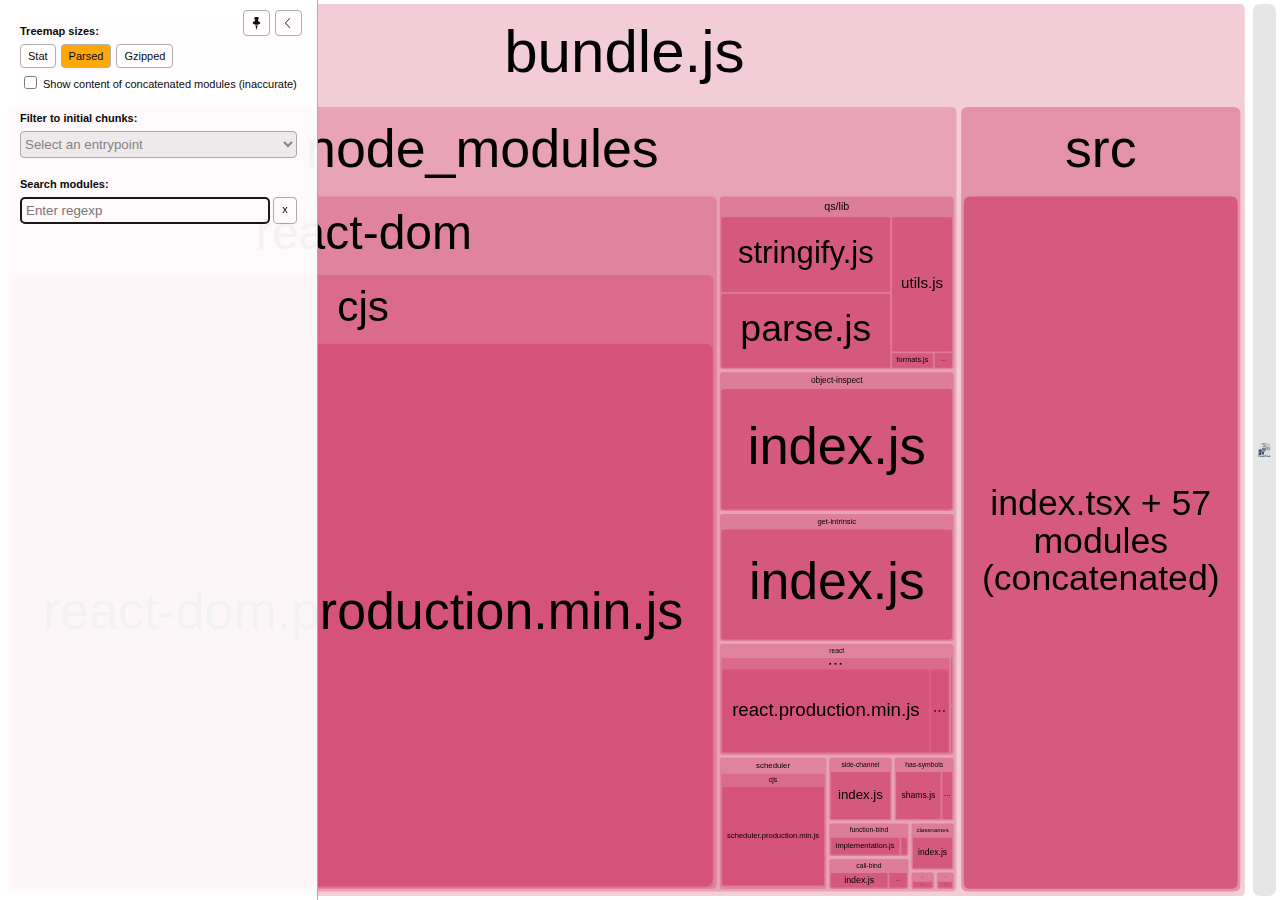
==== commit 765d5e4e: "Updates" ====
--- a/bundle-report.html
+++ b/bundle-report.html
@@ -3,7 +3,7 @@
   <head>
     <meta charset="UTF-8"/>
     <meta name="viewport" content="width=device-width, initial-scale=1"/>
-    <title>frontend-performance-basecamp [3 Sep 2023 at 16:19]</title>
+    <title>frontend-performance-basecamp [3 Sep 2023 at 16:24]</title>
     <link rel="shortcut icon" href="[data-uri]" type="image/x-icon" />
 
     <script>
@@ -49,7 +49,7 @@
   <body>
     <div id="app"></div>
     <script>
-      window.chartData = [{"label":"bundle.js","isAsset":true,"statSize":1184293,"parsedSize":223850,"gzipSize":74385,"groups":[{"label":"node_modules","path":"./node_modules","statSize":215715,"groups":[{"label":"call-bind","path":"./node_modules/call-bind","statSize":1719,"groups":[{"id":924,"label":"callBound.js","path":"./node_modules/call-bind/callBound.js","statSize":413,"parsedSize":177,"gzipSize":159},{"id":559,"label":"index.js","path":"./node_modules/call-bind/index.js","statSize":1306,"parsedSize":533,"gzipSize":328}],"parsedSize":710,"gzipSize":399},{"label":"classnames","path":"./node_modules/classnames","statSize":1418,"groups":[{"id":184,"label":"index.js","path":"./node_modules/classnames/index.js","statSize":1418,"parsedSize":582,"gzipSize":359}],"parsedSize":582,"gzipSize":359},{"label":"function-bind","path":"./node_modules/function-bind","statSize":1589,"groups":[{"id":648,"label":"implementation.js","path":"./node_modules/function-bind/implementation.js","statSize":1463,"parsedSize":691,"gzipSize":389},{"id":612,"label":"index.js","path":"./node_modules/function-bind/index.js","statSize":126,"parsedSize":73,"gzipSize":93}],"parsedSize":764,"gzipSize":414},{"label":"get-intrinsic","path":"./node_modules/get-intrinsic","statSize":13323,"groups":[{"id":210,"label":"index.js","path":"./node_modules/get-intrinsic/index.js","statSize":13323,"parsedSize":8078,"gzipSize":2473}],"parsedSize":8078,"gzipSize":2473},{"label":"has-proto","path":"./node_modules/has-proto","statSize":197,"groups":[{"id":185,"label":"index.js","path":"./node_modules/has-proto/index.js","statSize":197,"parsedSize":128,"gzipSize":128}],"parsedSize":128,"gzipSize":128},{"label":"has-symbols","path":"./node_modules/has-symbols","statSize":2181,"groups":[{"id":405,"label":"index.js","path":"./node_modules/has-symbols/index.js","statSize":420,"parsedSize":213,"gzipSize":151},{"id":419,"label":"shams.js","path":"./node_modules/has-symbols/shams.js","statSize":1761,"parsedSize":855,"gzipSize":345}],"parsedSize":1068,"gzipSize":406},{"label":"has/src","path":"./node_modules/has/src","statSize":129,"groups":[{"id":642,"label":"index.js","path":"./node_modules/has/src/index.js","statSize":129,"parsedSize":100,"gzipSize":115}],"parsedSize":100,"gzipSize":115},{"label":"object-inspect","path":"./node_modules/object-inspect","statSize":18582,"groups":[{"id":631,"label":"index.js","path":"./node_modules/object-inspect/index.js","statSize":18582,"parsedSize":8806,"gzipSize":3092}],"parsedSize":8806,"gzipSize":3092},{"label":"qs/lib","path":"./node_modules/qs/lib","statSize":26858,"groups":[{"id":798,"label":"formats.js","path":"./node_modules/qs/lib/formats.js","statSize":476,"parsedSize":214,"gzipSize":174},{"id":129,"label":"index.js","path":"./node_modules/qs/lib/index.js","statSize":211,"parsedSize":96,"gzipSize":108},{"id":235,"label":"parse.js","path":"./node_modules/qs/lib/parse.js","statSize":9398,"parsedSize":3975,"gzipSize":1563},{"id":261,"label":"stringify.js","path":"./node_modules/qs/lib/stringify.js","statSize":9950,"parsedSize":4028,"gzipSize":1675},{"id":769,"label":"utils.js","path":"./node_modules/qs/lib/utils.js","statSize":6823,"parsedSize":2591,"gzipSize":1234}],"parsedSize":10904,"gzipSize":3947},{"label":"react-dom","path":"./node_modules/react-dom","statSize":133719,"groups":[{"label":"cjs","path":"./node_modules/react-dom/cjs","statSize":131737,"groups":[{"id":448,"label":"react-dom.production.min.js","path":"./node_modules/react-dom/cjs/react-dom.production.min.js","statSize":131737,"parsedSize":128944,"gzipSize":41310}],"parsedSize":128944,"gzipSize":41310},{"id":745,"label":"client.js","path":"./node_modules/react-dom/client.js","statSize":619,"parsedSize":67,"gzipSize":81},{"id":935,"label":"index.js","path":"./node_modules/react-dom/index.js","statSize":1363,"parsedSize":245,"gzipSize":175}],"parsedSize":129256,"gzipSize":41390},{"label":"react","path":"./node_modules/react","statSize":8176,"groups":[{"label":"cjs","path":"./node_modules/react/cjs","statSize":7772,"groups":[{"id":251,"label":"react-jsx-runtime.production.min.js","path":"./node_modules/react/cjs/react-jsx-runtime.production.min.js","statSize":859,"parsedSize":588,"gzipSize":387},{"id":408,"label":"react.production.min.js","path":"./node_modules/react/cjs/react.production.min.js","statSize":6913,"parsedSize":6404,"gzipSize":2498}],"parsedSize":6992,"gzipSize":2637},{"id":294,"label":"index.js","path":"./node_modules/react/index.js","statSize":190,"parsedSize":40,"gzipSize":60},{"id":893,"label":"jsx-runtime.js","path":"./node_modules/react/jsx-runtime.js","statSize":214,"parsedSize":40,"gzipSize":60}],"parsedSize":7072,"gzipSize":2662},{"label":"scheduler","path":"./node_modules/scheduler","statSize":4433,"groups":[{"label":"cjs","path":"./node_modules/scheduler/cjs","statSize":4235,"groups":[{"id":53,"label":"scheduler.production.min.js","path":"./node_modules/scheduler/cjs/scheduler.production.min.js","statSize":4235,"parsedSize":3811,"gzipSize":1599}],"parsedSize":3811,"gzipSize":1599},{"id":840,"label":"index.js","path":"./node_modules/scheduler/index.js","statSize":198,"parsedSize":39,"gzipSize":59}],"parsedSize":3850,"gzipSize":1616},{"label":"side-channel","path":"./node_modules/side-channel","statSize":3391,"groups":[{"id":478,"label":"index.js","path":"./node_modules/side-channel/index.js","statSize":3391,"parsedSize":1127,"gzipSize":492}],"parsedSize":1127,"gzipSize":492}],"parsedSize":172445,"gzipSize":54771},{"label":"src","path":"./src","statSize":968563,"groups":[{"label":"assets/images","path":"./src/assets/images","statSize":168,"groups":[{"id":571,"label":"find.gif","path":"./src/assets/images/find.gif","statSize":42},{"id":147,"label":"free.gif","path":"./src/assets/images/free.gif","statSize":42},{"id":133,"label":"hero.png","path":"./src/assets/images/hero.png","statSize":42},{"id":925,"label":"trending.gif","path":"./src/assets/images/trending.gif","statSize":42}],"parsedSize":0,"gzipSize":0},{"id":710,"label":"index.tsx + 57 modules (concatenated)","path":"./src/index.tsx + 57 modules (concatenated)","statSize":967695,"parsedSize":51390,"gzipSize":20059,"concatenated":true,"groups":[{"label":"src","path":"./src/index.tsx + 57 modules (concatenated)/src","statSize":33426,"groups":[{"id":null,"label":"index.tsx","path":"./src/index.tsx + 57 modules (concatenated)/src/index.tsx","statSize":206,"parsedSize":10,"gzipSize":4,"inaccurateSizes":true},{"id":null,"label":"App.tsx","path":"./src/index.tsx + 57 modules (concatenated)/src/App.tsx","statSize":654,"parsedSize":34,"gzipSize":13,"inaccurateSizes":true},{"label":"pages","path":"./src/index.tsx + 57 modules (concatenated)/src/pages","statSize":27667,"groups":[{"label":"Home","path":"./src/index.tsx + 57 modules (concatenated)/src/pages/Home","statSize":16082,"groups":[{"id":null,"label":"Home.tsx","path":"./src/index.tsx + 57 modules (concatenated)/src/pages/Home/Home.tsx","statSize":2219,"parsedSize":117,"gzipSize":45,"inaccurateSizes":true},{"label":"components","path":"./src/index.tsx + 57 modules (concatenated)/src/pages/Home/components","statSize":12322,"groups":[{"label":"FeatureItem","path":"./src/index.tsx + 57 modules (concatenated)/src/pages/Home/components/FeatureItem","statSize":691,"groups":[{"id":null,"label":"FeatureItem.tsx","path":"./src/index.tsx + 57 modules (concatenated)/src/pages/Home/components/FeatureItem/FeatureItem.tsx","statSize":481,"parsedSize":25,"gzipSize":9,"inaccurateSizes":true},{"id":null,"label":"FeatureItem.module.css","path":"./src/index.tsx + 57 modules (concatenated)/src/pages/Home/components/FeatureItem/FeatureItem.module.css","statSize":210,"parsedSize":11,"gzipSize":4,"inaccurateSizes":true}],"parsedSize":36,"gzipSize":14,"inaccurateSizes":true},{"label":"CustomCursor","path":"./src/index.tsx + 57 modules (concatenated)/src/pages/Home/components/CustomCursor","statSize":981,"groups":[{"id":null,"label":"CustomCursor.tsx","path":"./src/index.tsx + 57 modules (concatenated)/src/pages/Home/components/CustomCursor/CustomCursor.tsx","statSize":857,"parsedSize":45,"gzipSize":17,"inaccurateSizes":true},{"id":null,"label":"CustomCursor.module.css","path":"./src/index.tsx + 57 modules (concatenated)/src/pages/Home/components/CustomCursor/CustomCursor.module.css","statSize":124,"parsedSize":6,"gzipSize":2,"inaccurateSizes":true}],"parsedSize":52,"gzipSize":20,"inaccurateSizes":true},{"label":"AnimatedPath","path":"./src/index.tsx + 57 modules (concatenated)/src/pages/Home/components/AnimatedPath","statSize":10650,"groups":[{"id":null,"label":"AnimatedPath.tsx","path":"./src/index.tsx + 57 modules (concatenated)/src/pages/Home/components/AnimatedPath/AnimatedPath.tsx","statSize":10555,"parsedSize":560,"gzipSize":218,"inaccurateSizes":true},{"id":null,"label":"AnimatedPath.module.css","path":"./src/index.tsx + 57 modules (concatenated)/src/pages/Home/components/AnimatedPath/AnimatedPath.module.css","statSize":95,"parsedSize":5,"gzipSize":1,"inaccurateSizes":true}],"parsedSize":565,"gzipSize":220,"inaccurateSizes":true}],"parsedSize":654,"gzipSize":255,"inaccurateSizes":true},{"id":null,"label":"Home.module.css","path":"./src/index.tsx + 57 modules (concatenated)/src/pages/Home/Home.module.css","statSize":468,"parsedSize":24,"gzipSize":9,"inaccurateSizes":true},{"label":"hooks","path":"./src/index.tsx + 57 modules (concatenated)/src/pages/Home/hooks","statSize":1073,"groups":[{"id":null,"label":"useMousePosition.tsx","path":"./src/index.tsx + 57 modules (concatenated)/src/pages/Home/hooks/useMousePosition.tsx","statSize":809,"parsedSize":42,"gzipSize":16,"inaccurateSizes":true},{"id":null,"label":"useScrollEvent.tsx","path":"./src/index.tsx + 57 modules (concatenated)/src/pages/Home/hooks/useScrollEvent.tsx","statSize":264,"parsedSize":14,"gzipSize":5,"inaccurateSizes":true}],"parsedSize":56,"gzipSize":22,"inaccurateSizes":true}],"parsedSize":854,"gzipSize":333,"inaccurateSizes":true},{"label":"Search","path":"./src/index.tsx + 57 modules (concatenated)/src/pages/Search","statSize":11585,"groups":[{"id":null,"label":"Search.tsx","path":"./src/index.tsx + 57 modules (concatenated)/src/pages/Search/Search.tsx","statSize":955,"parsedSize":50,"gzipSize":19,"inaccurateSizes":true},{"label":"hooks","path":"./src/index.tsx + 57 modules (concatenated)/src/pages/Search/hooks","statSize":2707,"groups":[{"id":null,"label":"useGifSearch.tsx","path":"./src/index.tsx + 57 modules (concatenated)/src/pages/Search/hooks/useGifSearch.tsx","statSize":2707,"parsedSize":143,"gzipSize":56,"inaccurateSizes":true}],"parsedSize":143,"gzipSize":56,"inaccurateSizes":true},{"label":"components","path":"./src/index.tsx + 57 modules (concatenated)/src/pages/Search/components","statSize":7424,"groups":[{"label":"SearchBar","path":"./src/index.tsx + 57 modules (concatenated)/src/pages/Search/components/SearchBar","statSize":1116,"groups":[{"id":null,"label":"SearchBar.tsx","path":"./src/index.tsx + 57 modules (concatenated)/src/pages/Search/components/SearchBar/SearchBar.tsx","statSize":858,"parsedSize":45,"gzipSize":17,"inaccurateSizes":true},{"id":null,"label":"SearchBar.module.css","path":"./src/index.tsx + 57 modules (concatenated)/src/pages/Search/components/SearchBar/SearchBar.module.css","statSize":258,"parsedSize":13,"gzipSize":5,"inaccurateSizes":true}],"parsedSize":59,"gzipSize":23,"inaccurateSizes":true},{"label":"SearchResult","path":"./src/index.tsx + 57 modules (concatenated)/src/pages/Search/components/SearchResult","statSize":1090,"groups":[{"id":null,"label":"SearchResult.tsx","path":"./src/index.tsx + 57 modules (concatenated)/src/pages/Search/components/SearchResult/SearchResult.tsx","statSize":906,"parsedSize":48,"gzipSize":18,"inaccurateSizes":true},{"id":null,"label":"SearchResult.module.css","path":"./src/index.tsx + 57 modules (concatenated)/src/pages/Search/components/SearchResult/SearchResult.module.css","statSize":184,"parsedSize":9,"gzipSize":3,"inaccurateSizes":true}],"parsedSize":57,"gzipSize":22,"inaccurateSizes":true},{"label":"HelpPanel","path":"./src/index.tsx + 57 modules (concatenated)/src/pages/Search/components/HelpPanel","statSize":2489,"groups":[{"id":null,"label":"HelpPanel.tsx","path":"./src/index.tsx + 57 modules (concatenated)/src/pages/Search/components/HelpPanel/HelpPanel.tsx","statSize":2217,"parsedSize":117,"gzipSize":45,"inaccurateSizes":true},{"id":null,"label":"HelpPanel.module.css","path":"./src/index.tsx + 57 modules (concatenated)/src/pages/Search/components/HelpPanel/HelpPanel.module.css","statSize":272,"parsedSize":14,"gzipSize":5,"inaccurateSizes":true}],"parsedSize":132,"gzipSize":51,"inaccurateSizes":true},{"label":"ResultTitle","path":"./src/index.tsx + 57 modules (concatenated)/src/pages/Search/components/ResultTitle","statSize":930,"groups":[{"id":null,"label":"ResultTitle.tsx","path":"./src/index.tsx + 57 modules (concatenated)/src/pages/Search/components/ResultTitle/ResultTitle.tsx","statSize":836,"parsedSize":44,"gzipSize":17,"inaccurateSizes":true},{"id":null,"label":"ResultTitle.module.css","path":"./src/index.tsx + 57 modules (concatenated)/src/pages/Search/components/ResultTitle/ResultTitle.module.css","statSize":94,"parsedSize":4,"gzipSize":1,"inaccurateSizes":true}],"parsedSize":49,"gzipSize":19,"inaccurateSizes":true},{"label":"GifItem","path":"./src/index.tsx + 57 modules (concatenated)/src/pages/Search/components/GifItem","statSize":786,"groups":[{"id":null,"label":"GifItem.tsx","path":"./src/index.tsx + 57 modules (concatenated)/src/pages/Search/components/GifItem/GifItem.tsx","statSize":549,"parsedSize":29,"gzipSize":11,"inaccurateSizes":true},{"id":null,"label":"GifItem.module.css","path":"./src/index.tsx + 57 modules (concatenated)/src/pages/Search/components/GifItem/GifItem.module.css","statSize":237,"parsedSize":12,"gzipSize":4,"inaccurateSizes":true}],"parsedSize":41,"gzipSize":16,"inaccurateSizes":true},{"label":"ArtistList","path":"./src/index.tsx + 57 modules (concatenated)/src/pages/Search/components/ArtistList","statSize":316,"groups":[{"id":null,"label":"ArtistList.tsx","path":"./src/index.tsx + 57 modules (concatenated)/src/pages/Search/components/ArtistList/ArtistList.tsx","statSize":316,"parsedSize":16,"gzipSize":6,"inaccurateSizes":true}],"parsedSize":16,"gzipSize":6,"inaccurateSizes":true},{"label":"ArtistInfo","path":"./src/index.tsx + 57 modules (concatenated)/src/pages/Search/components/ArtistInfo","statSize":697,"groups":[{"id":null,"label":"ArtistInfo.tsx","path":"./src/index.tsx + 57 modules (concatenated)/src/pages/Search/components/ArtistInfo/ArtistInfo.tsx","statSize":525,"parsedSize":27,"gzipSize":10,"inaccurateSizes":true},{"id":null,"label":"ArtistInfo.module.css","path":"./src/index.tsx + 57 modules (concatenated)/src/pages/Search/components/ArtistInfo/ArtistInfo.module.css","statSize":172,"parsedSize":9,"gzipSize":3,"inaccurateSizes":true}],"parsedSize":37,"gzipSize":14,"inaccurateSizes":true}],"parsedSize":394,"gzipSize":153,"inaccurateSizes":true},{"id":null,"label":"Search.module.css","path":"./src/index.tsx + 57 modules (concatenated)/src/pages/Search/Search.module.css","statSize":499,"parsedSize":26,"gzipSize":10,"inaccurateSizes":true}],"parsedSize":615,"gzipSize":240,"inaccurateSizes":true}],"parsedSize":1469,"gzipSize":573,"inaccurateSizes":true},{"label":"components","path":"./src/index.tsx + 57 modules (concatenated)/src/components","statSize":1256,"groups":[{"label":"NavBar","path":"./src/index.tsx + 57 modules (concatenated)/src/components/NavBar","statSize":843,"groups":[{"id":null,"label":"NavBar.tsx","path":"./src/index.tsx + 57 modules (concatenated)/src/components/NavBar/NavBar.tsx","statSize":653,"parsedSize":34,"gzipSize":13,"inaccurateSizes":true},{"id":null,"label":"NavBar.module.css","path":"./src/index.tsx + 57 modules (concatenated)/src/components/NavBar/NavBar.module.css","statSize":190,"parsedSize":10,"gzipSize":3,"inaccurateSizes":true}],"parsedSize":44,"gzipSize":17,"inaccurateSizes":true},{"label":"Footer","path":"./src/index.tsx + 57 modules (concatenated)/src/components/Footer","statSize":413,"groups":[{"id":null,"label":"Footer.tsx","path":"./src/index.tsx + 57 modules (concatenated)/src/components/Footer/Footer.tsx","statSize":355,"parsedSize":18,"gzipSize":7,"inaccurateSizes":true},{"id":null,"label":"Footer.module.css","path":"./src/index.tsx + 57 modules (concatenated)/src/components/Footer/Footer.module.css","statSize":58,"parsedSize":3,"gzipSize":1,"inaccurateSizes":true}],"parsedSize":21,"gzipSize":8,"inaccurateSizes":true}],"parsedSize":66,"gzipSize":26,"inaccurateSizes":true},{"label":"assets/images","path":"./src/index.tsx + 57 modules (concatenated)/src/assets/images","statSize":168,"groups":[{"id":133,"label":"hero.png","path":"./src/index.tsx + 57 modules (concatenated)/src/assets/images/hero.png","statSize":42,"parsedSize":2,"gzipSize":0,"inaccurateSizes":true},{"id":925,"label":"trending.gif","path":"./src/index.tsx + 57 modules (concatenated)/src/assets/images/trending.gif","statSize":42,"parsedSize":2,"gzipSize":0,"inaccurateSizes":true},{"id":571,"label":"find.gif","path":"./src/index.tsx + 57 modules (concatenated)/src/assets/images/find.gif","statSize":42,"parsedSize":2,"gzipSize":0,"inaccurateSizes":true},{"id":147,"label":"free.gif","path":"./src/index.tsx + 57 modules (concatenated)/src/assets/images/free.gif","statSize":42,"parsedSize":2,"gzipSize":0,"inaccurateSizes":true}],"parsedSize":8,"gzipSize":3,"inaccurateSizes":true},{"label":"utils","path":"./src/index.tsx + 57 modules (concatenated)/src/utils","statSize":81,"groups":[{"id":null,"label":"number.ts","path":"./src/index.tsx + 57 modules (concatenated)/src/utils/number.ts","statSize":81,"parsedSize":4,"gzipSize":1,"inaccurateSizes":true}],"parsedSize":4,"gzipSize":1,"inaccurateSizes":true},{"label":"apis","path":"./src/index.tsx + 57 modules (concatenated)/src/apis","statSize":2137,"groups":[{"id":null,"label":"gifAPIService.ts","path":"./src/index.tsx + 57 modules (concatenated)/src/apis/gifAPIService.ts","statSize":2137,"parsedSize":113,"gzipSize":44,"inaccurateSizes":true}],"parsedSize":113,"gzipSize":44,"inaccurateSizes":true},{"label":"constants","path":"./src/index.tsx + 57 modules (concatenated)/src/constants","statSize":1124,"groups":[{"id":null,"label":"artistData.ts","path":"./src/index.tsx + 57 modules (concatenated)/src/constants/artistData.ts","statSize":1124,"parsedSize":59,"gzipSize":23,"inaccurateSizes":true}],"parsedSize":59,"gzipSize":23,"inaccurateSizes":true},{"label":"models/help","path":"./src/index.tsx + 57 modules (concatenated)/src/models/help","statSize":133,"groups":[{"id":null,"label":"artist.ts","path":"./src/index.tsx + 57 modules (concatenated)/src/models/help/artist.ts","statSize":133,"parsedSize":7,"gzipSize":2,"inaccurateSizes":true}],"parsedSize":7,"gzipSize":2,"inaccurateSizes":true}],"parsedSize":1775,"gzipSize":692,"inaccurateSizes":true},{"label":"node_modules","path":"./src/index.tsx + 57 modules (concatenated)/node_modules","statSize":934269,"groups":[{"label":"react-router-dom/dist","path":"./src/index.tsx + 57 modules (concatenated)/node_modules/react-router-dom/dist","statSize":41756,"groups":[{"id":null,"label":"index.js","path":"./src/index.tsx + 57 modules (concatenated)/node_modules/react-router-dom/dist/index.js","statSize":41756,"parsedSize":2217,"gzipSize":865,"inaccurateSizes":true}],"parsedSize":2217,"gzipSize":865,"inaccurateSizes":true},{"label":"react-router/dist","path":"./src/index.tsx + 57 modules (concatenated)/node_modules/react-router/dist","statSize":53455,"groups":[{"id":null,"label":"index.js","path":"./src/index.tsx + 57 modules (concatenated)/node_modules/react-router/dist/index.js","statSize":53455,"parsedSize":2838,"gzipSize":1108,"inaccurateSizes":true}],"parsedSize":2838,"gzipSize":1108,"inaccurateSizes":true},{"label":"@remix-run/router/dist","path":"./src/index.tsx + 57 modules (concatenated)/node_modules/@remix-run/router/dist","statSize":156719,"groups":[{"id":null,"label":"router.js","path":"./src/index.tsx + 57 modules (concatenated)/node_modules/@remix-run/router/dist/router.js","statSize":156719,"parsedSize":8322,"gzipSize":3248,"inaccurateSizes":true}],"parsedSize":8322,"gzipSize":3248,"inaccurateSizes":true},{"label":"react-icons","path":"./src/index.tsx + 57 modules (concatenated)/node_modules/react-icons","statSize":652153,"groups":[{"label":"ai","path":"./src/index.tsx + 57 modules (concatenated)/node_modules/react-icons/ai","statSize":643075,"groups":[{"id":null,"label":"index.esm.js","path":"./src/index.tsx + 57 modules (concatenated)/node_modules/react-icons/ai/index.esm.js","statSize":643075,"parsedSize":34150,"gzipSize":13330,"inaccurateSizes":true}],"parsedSize":34150,"gzipSize":13330,"inaccurateSizes":true},{"label":"lib/esm","path":"./src/index.tsx + 57 modules (concatenated)/node_modules/react-icons/lib/esm","statSize":9078,"groups":[{"id":null,"label":"index.js","path":"./src/index.tsx + 57 modules (concatenated)/node_modules/react-icons/lib/esm/index.js","statSize":91,"parsedSize":4,"gzipSize":1,"inaccurateSizes":true},{"id":null,"label":"iconsManifest.js","path":"./src/index.tsx + 57 modules (concatenated)/node_modules/react-icons/lib/esm/iconsManifest.js","statSize":6386,"parsedSize":339,"gzipSize":132,"inaccurateSizes":true},{"id":null,"label":"iconBase.js","path":"./src/index.tsx + 57 modules (concatenated)/node_modules/react-icons/lib/esm/iconBase.js","statSize":2356,"parsedSize":125,"gzipSize":48,"inaccurateSizes":true},{"id":null,"label":"iconContext.js","path":"./src/index.tsx + 57 modules (concatenated)/node_modules/react-icons/lib/esm/iconContext.js","statSize":245,"parsedSize":13,"gzipSize":5,"inaccurateSizes":true}],"parsedSize":482,"gzipSize":188,"inaccurateSizes":true}],"parsedSize":34632,"gzipSize":13518,"inaccurateSizes":true},{"label":"@giphy","path":"./src/index.tsx + 57 modules (concatenated)/node_modules/@giphy","statSize":27046,"groups":[{"label":"js-fetch-api/esm","path":"./src/index.tsx + 57 modules (concatenated)/node_modules/@giphy/js-fetch-api/esm","statSize":16967,"groups":[{"id":null,"label":"api.js","path":"./src/index.tsx + 57 modules (concatenated)/node_modules/@giphy/js-fetch-api/esm/api.js","statSize":6195,"parsedSize":328,"gzipSize":128,"inaccurateSizes":true},{"id":null,"label":"request.js","path":"./src/index.tsx + 57 modules (concatenated)/node_modules/@giphy/js-fetch-api/esm/request.js","statSize":7123,"parsedSize":378,"gzipSize":147,"inaccurateSizes":true},{"id":null,"label":"constants.js","path":"./src/index.tsx + 57 modules (concatenated)/node_modules/@giphy/js-fetch-api/esm/constants.js","statSize":390,"parsedSize":20,"gzipSize":8,"inaccurateSizes":true},{"id":null,"label":"fetch-error.js","path":"./src/index.tsx + 57 modules (concatenated)/node_modules/@giphy/js-fetch-api/esm/fetch-error.js","statSize":1292,"parsedSize":68,"gzipSize":26,"inaccurateSizes":true},{"label":"normalize","path":"./src/index.tsx + 57 modules (concatenated)/node_modules/@giphy/js-fetch-api/esm/normalize","statSize":1967,"groups":[{"id":null,"label":"gif.js","path":"./src/index.tsx + 57 modules (concatenated)/node_modules/@giphy/js-fetch-api/esm/normalize/gif.js","statSize":1967,"parsedSize":104,"gzipSize":40,"inaccurateSizes":true}],"parsedSize":104,"gzipSize":40,"inaccurateSizes":true}],"parsedSize":901,"gzipSize":351,"inaccurateSizes":true},{"label":"js-util/dist","path":"./src/index.tsx + 57 modules (concatenated)/node_modules/@giphy/js-util/dist","statSize":10079,"groups":[{"id":null,"label":"index.js","path":"./src/index.tsx + 57 modules (concatenated)/node_modules/@giphy/js-util/dist/index.js","statSize":10079,"parsedSize":535,"gzipSize":208,"inaccurateSizes":true}],"parsedSize":535,"gzipSize":208,"inaccurateSizes":true}],"parsedSize":1436,"gzipSize":560,"inaccurateSizes":true},{"label":"uuid/dist/esm-browser","path":"./src/index.tsx + 57 modules (concatenated)/node_modules/uuid/dist/esm-browser","statSize":3140,"groups":[{"id":null,"label":"v4.js","path":"./src/index.tsx + 57 modules (concatenated)/node_modules/uuid/dist/esm-browser/v4.js","statSize":680,"parsedSize":36,"gzipSize":14,"inaccurateSizes":true},{"id":null,"label":"native.js","path":"./src/index.tsx + 57 modules (concatenated)/node_modules/uuid/dist/esm-browser/native.js","statSize":137,"parsedSize":7,"gzipSize":2,"inaccurateSizes":true},{"id":null,"label":"rng.js","path":"./src/index.tsx + 57 modules (concatenated)/node_modules/uuid/dist/esm-browser/rng.js","statSize":838,"parsedSize":44,"gzipSize":17,"inaccurateSizes":true},{"id":null,"label":"stringify.js","path":"./src/index.tsx + 57 modules (concatenated)/node_modules/uuid/dist/esm-browser/stringify.js","statSize":1485,"parsedSize":78,"gzipSize":30,"inaccurateSizes":true}],"parsedSize":166,"gzipSize":65,"inaccurateSizes":true}],"parsedSize":49614,"gzipSize":19366,"inaccurateSizes":true}]},{"id":null,"label":"App.css","path":"./src/App.css","statSize":700}],"parsedSize":51390,"gzipSize":20059},{"id":654,"label":"util.inspect (ignored)","path":"./util.inspect (ignored)","statSize":15,"parsedSize":6,"gzipSize":26}],"isInitialByEntrypoint":{"main":true}}];
+      window.chartData = [{"label":"bundle.js","isAsset":true,"statSize":1184293,"parsedSize":223863,"gzipSize":74395,"groups":[{"label":"node_modules","path":"./node_modules","statSize":215715,"groups":[{"label":"call-bind","path":"./node_modules/call-bind","statSize":1719,"groups":[{"id":924,"label":"callBound.js","path":"./node_modules/call-bind/callBound.js","statSize":413,"parsedSize":177,"gzipSize":159},{"id":559,"label":"index.js","path":"./node_modules/call-bind/index.js","statSize":1306,"parsedSize":533,"gzipSize":328}],"parsedSize":710,"gzipSize":399},{"label":"classnames","path":"./node_modules/classnames","statSize":1418,"groups":[{"id":184,"label":"index.js","path":"./node_modules/classnames/index.js","statSize":1418,"parsedSize":582,"gzipSize":359}],"parsedSize":582,"gzipSize":359},{"label":"function-bind","path":"./node_modules/function-bind","statSize":1589,"groups":[{"id":648,"label":"implementation.js","path":"./node_modules/function-bind/implementation.js","statSize":1463,"parsedSize":691,"gzipSize":389},{"id":612,"label":"index.js","path":"./node_modules/function-bind/index.js","statSize":126,"parsedSize":73,"gzipSize":93}],"parsedSize":764,"gzipSize":414},{"label":"get-intrinsic","path":"./node_modules/get-intrinsic","statSize":13323,"groups":[{"id":210,"label":"index.js","path":"./node_modules/get-intrinsic/index.js","statSize":13323,"parsedSize":8078,"gzipSize":2473}],"parsedSize":8078,"gzipSize":2473},{"label":"has-proto","path":"./node_modules/has-proto","statSize":197,"groups":[{"id":185,"label":"index.js","path":"./node_modules/has-proto/index.js","statSize":197,"parsedSize":128,"gzipSize":128}],"parsedSize":128,"gzipSize":128},{"label":"has-symbols","path":"./node_modules/has-symbols","statSize":2181,"groups":[{"id":405,"label":"index.js","path":"./node_modules/has-symbols/index.js","statSize":420,"parsedSize":213,"gzipSize":151},{"id":419,"label":"shams.js","path":"./node_modules/has-symbols/shams.js","statSize":1761,"parsedSize":855,"gzipSize":345}],"parsedSize":1068,"gzipSize":406},{"label":"has/src","path":"./node_modules/has/src","statSize":129,"groups":[{"id":642,"label":"index.js","path":"./node_modules/has/src/index.js","statSize":129,"parsedSize":100,"gzipSize":115}],"parsedSize":100,"gzipSize":115},{"label":"object-inspect","path":"./node_modules/object-inspect","statSize":18582,"groups":[{"id":631,"label":"index.js","path":"./node_modules/object-inspect/index.js","statSize":18582,"parsedSize":8806,"gzipSize":3092}],"parsedSize":8806,"gzipSize":3092},{"label":"qs/lib","path":"./node_modules/qs/lib","statSize":26858,"groups":[{"id":798,"label":"formats.js","path":"./node_modules/qs/lib/formats.js","statSize":476,"parsedSize":214,"gzipSize":174},{"id":129,"label":"index.js","path":"./node_modules/qs/lib/index.js","statSize":211,"parsedSize":96,"gzipSize":108},{"id":235,"label":"parse.js","path":"./node_modules/qs/lib/parse.js","statSize":9398,"parsedSize":3975,"gzipSize":1563},{"id":261,"label":"stringify.js","path":"./node_modules/qs/lib/stringify.js","statSize":9950,"parsedSize":4028,"gzipSize":1675},{"id":769,"label":"utils.js","path":"./node_modules/qs/lib/utils.js","statSize":6823,"parsedSize":2591,"gzipSize":1234}],"parsedSize":10904,"gzipSize":3947},{"label":"react-dom","path":"./node_modules/react-dom","statSize":133719,"groups":[{"label":"cjs","path":"./node_modules/react-dom/cjs","statSize":131737,"groups":[{"id":448,"label":"react-dom.production.min.js","path":"./node_modules/react-dom/cjs/react-dom.production.min.js","statSize":131737,"parsedSize":128944,"gzipSize":41310}],"parsedSize":128944,"gzipSize":41310},{"id":745,"label":"client.js","path":"./node_modules/react-dom/client.js","statSize":619,"parsedSize":67,"gzipSize":81},{"id":935,"label":"index.js","path":"./node_modules/react-dom/index.js","statSize":1363,"parsedSize":245,"gzipSize":175}],"parsedSize":129256,"gzipSize":41390},{"label":"react","path":"./node_modules/react","statSize":8176,"groups":[{"label":"cjs","path":"./node_modules/react/cjs","statSize":7772,"groups":[{"id":251,"label":"react-jsx-runtime.production.min.js","path":"./node_modules/react/cjs/react-jsx-runtime.production.min.js","statSize":859,"parsedSize":588,"gzipSize":387},{"id":408,"label":"react.production.min.js","path":"./node_modules/react/cjs/react.production.min.js","statSize":6913,"parsedSize":6404,"gzipSize":2498}],"parsedSize":6992,"gzipSize":2637},{"id":294,"label":"index.js","path":"./node_modules/react/index.js","statSize":190,"parsedSize":40,"gzipSize":60},{"id":893,"label":"jsx-runtime.js","path":"./node_modules/react/jsx-runtime.js","statSize":214,"parsedSize":40,"gzipSize":60}],"parsedSize":7072,"gzipSize":2662},{"label":"scheduler","path":"./node_modules/scheduler","statSize":4433,"groups":[{"label":"cjs","path":"./node_modules/scheduler/cjs","statSize":4235,"groups":[{"id":53,"label":"scheduler.production.min.js","path":"./node_modules/scheduler/cjs/scheduler.production.min.js","statSize":4235,"parsedSize":3811,"gzipSize":1599}],"parsedSize":3811,"gzipSize":1599},{"id":840,"label":"index.js","path":"./node_modules/scheduler/index.js","statSize":198,"parsedSize":39,"gzipSize":59}],"parsedSize":3850,"gzipSize":1616},{"label":"side-channel","path":"./node_modules/side-channel","statSize":3391,"groups":[{"id":478,"label":"index.js","path":"./node_modules/side-channel/index.js","statSize":3391,"parsedSize":1127,"gzipSize":492}],"parsedSize":1127,"gzipSize":492}],"parsedSize":172445,"gzipSize":54771},{"label":"src","path":"./src","statSize":968563,"groups":[{"label":"assets/images","path":"./src/assets/images","statSize":168,"groups":[{"id":571,"label":"find.gif","path":"./src/assets/images/find.gif","statSize":42},{"id":147,"label":"free.gif","path":"./src/assets/images/free.gif","statSize":42},{"id":133,"label":"hero.png","path":"./src/assets/images/hero.png","statSize":42},{"id":925,"label":"trending.gif","path":"./src/assets/images/trending.gif","statSize":42}],"parsedSize":0,"gzipSize":0},{"id":710,"label":"index.tsx + 57 modules (concatenated)","path":"./src/index.tsx + 57 modules (concatenated)","statSize":967695,"parsedSize":51403,"gzipSize":20068,"concatenated":true,"groups":[{"label":"src","path":"./src/index.tsx + 57 modules (concatenated)/src","statSize":33426,"groups":[{"id":null,"label":"index.tsx","path":"./src/index.tsx + 57 modules (concatenated)/src/index.tsx","statSize":206,"parsedSize":10,"gzipSize":4,"inaccurateSizes":true},{"id":null,"label":"App.tsx","path":"./src/index.tsx + 57 modules (concatenated)/src/App.tsx","statSize":654,"parsedSize":34,"gzipSize":13,"inaccurateSizes":true},{"label":"pages","path":"./src/index.tsx + 57 modules (concatenated)/src/pages","statSize":27667,"groups":[{"label":"Home","path":"./src/index.tsx + 57 modules (concatenated)/src/pages/Home","statSize":16082,"groups":[{"id":null,"label":"Home.tsx","path":"./src/index.tsx + 57 modules (concatenated)/src/pages/Home/Home.tsx","statSize":2219,"parsedSize":117,"gzipSize":46,"inaccurateSizes":true},{"label":"components","path":"./src/index.tsx + 57 modules (concatenated)/src/pages/Home/components","statSize":12322,"groups":[{"label":"FeatureItem","path":"./src/index.tsx + 57 modules (concatenated)/src/pages/Home/components/FeatureItem","statSize":691,"groups":[{"id":null,"label":"FeatureItem.tsx","path":"./src/index.tsx + 57 modules (concatenated)/src/pages/Home/components/FeatureItem/FeatureItem.tsx","statSize":481,"parsedSize":25,"gzipSize":9,"inaccurateSizes":true},{"id":null,"label":"FeatureItem.module.css","path":"./src/index.tsx + 57 modules (concatenated)/src/pages/Home/components/FeatureItem/FeatureItem.module.css","statSize":210,"parsedSize":11,"gzipSize":4,"inaccurateSizes":true}],"parsedSize":36,"gzipSize":14,"inaccurateSizes":true},{"label":"CustomCursor","path":"./src/index.tsx + 57 modules (concatenated)/src/pages/Home/components/CustomCursor","statSize":981,"groups":[{"id":null,"label":"CustomCursor.tsx","path":"./src/index.tsx + 57 modules (concatenated)/src/pages/Home/components/CustomCursor/CustomCursor.tsx","statSize":857,"parsedSize":45,"gzipSize":17,"inaccurateSizes":true},{"id":null,"label":"CustomCursor.module.css","path":"./src/index.tsx + 57 modules (concatenated)/src/pages/Home/components/CustomCursor/CustomCursor.module.css","statSize":124,"parsedSize":6,"gzipSize":2,"inaccurateSizes":true}],"parsedSize":52,"gzipSize":20,"inaccurateSizes":true},{"label":"AnimatedPath","path":"./src/index.tsx + 57 modules (concatenated)/src/pages/Home/components/AnimatedPath","statSize":10650,"groups":[{"id":null,"label":"AnimatedPath.tsx","path":"./src/index.tsx + 57 modules (concatenated)/src/pages/Home/components/AnimatedPath/AnimatedPath.tsx","statSize":10555,"parsedSize":560,"gzipSize":218,"inaccurateSizes":true},{"id":null,"label":"AnimatedPath.module.css","path":"./src/index.tsx + 57 modules (concatenated)/src/pages/Home/components/AnimatedPath/AnimatedPath.module.css","statSize":95,"parsedSize":5,"gzipSize":1,"inaccurateSizes":true}],"parsedSize":565,"gzipSize":220,"inaccurateSizes":true}],"parsedSize":654,"gzipSize":255,"inaccurateSizes":true},{"id":null,"label":"Home.module.css","path":"./src/index.tsx + 57 modules (concatenated)/src/pages/Home/Home.module.css","statSize":468,"parsedSize":24,"gzipSize":9,"inaccurateSizes":true},{"label":"hooks","path":"./src/index.tsx + 57 modules (concatenated)/src/pages/Home/hooks","statSize":1073,"groups":[{"id":null,"label":"useMousePosition.tsx","path":"./src/index.tsx + 57 modules (concatenated)/src/pages/Home/hooks/useMousePosition.tsx","statSize":809,"parsedSize":42,"gzipSize":16,"inaccurateSizes":true},{"id":null,"label":"useScrollEvent.tsx","path":"./src/index.tsx + 57 modules (concatenated)/src/pages/Home/hooks/useScrollEvent.tsx","statSize":264,"parsedSize":14,"gzipSize":5,"inaccurateSizes":true}],"parsedSize":56,"gzipSize":22,"inaccurateSizes":true}],"parsedSize":854,"gzipSize":333,"inaccurateSizes":true},{"label":"Search","path":"./src/index.tsx + 57 modules (concatenated)/src/pages/Search","statSize":11585,"groups":[{"id":null,"label":"Search.tsx","path":"./src/index.tsx + 57 modules (concatenated)/src/pages/Search/Search.tsx","statSize":955,"parsedSize":50,"gzipSize":19,"inaccurateSizes":true},{"label":"hooks","path":"./src/index.tsx + 57 modules (concatenated)/src/pages/Search/hooks","statSize":2707,"groups":[{"id":null,"label":"useGifSearch.tsx","path":"./src/index.tsx + 57 modules (concatenated)/src/pages/Search/hooks/useGifSearch.tsx","statSize":2707,"parsedSize":143,"gzipSize":56,"inaccurateSizes":true}],"parsedSize":143,"gzipSize":56,"inaccurateSizes":true},{"label":"components","path":"./src/index.tsx + 57 modules (concatenated)/src/pages/Search/components","statSize":7424,"groups":[{"label":"SearchBar","path":"./src/index.tsx + 57 modules (concatenated)/src/pages/Search/components/SearchBar","statSize":1116,"groups":[{"id":null,"label":"SearchBar.tsx","path":"./src/index.tsx + 57 modules (concatenated)/src/pages/Search/components/SearchBar/SearchBar.tsx","statSize":858,"parsedSize":45,"gzipSize":17,"inaccurateSizes":true},{"id":null,"label":"SearchBar.module.css","path":"./src/index.tsx + 57 modules (concatenated)/src/pages/Search/components/SearchBar/SearchBar.module.css","statSize":258,"parsedSize":13,"gzipSize":5,"inaccurateSizes":true}],"parsedSize":59,"gzipSize":23,"inaccurateSizes":true},{"label":"SearchResult","path":"./src/index.tsx + 57 modules (concatenated)/src/pages/Search/components/SearchResult","statSize":1090,"groups":[{"id":null,"label":"SearchResult.tsx","path":"./src/index.tsx + 57 modules (concatenated)/src/pages/Search/components/SearchResult/SearchResult.tsx","statSize":906,"parsedSize":48,"gzipSize":18,"inaccurateSizes":true},{"id":null,"label":"SearchResult.module.css","path":"./src/index.tsx + 57 modules (concatenated)/src/pages/Search/components/SearchResult/SearchResult.module.css","statSize":184,"parsedSize":9,"gzipSize":3,"inaccurateSizes":true}],"parsedSize":57,"gzipSize":22,"inaccurateSizes":true},{"label":"HelpPanel","path":"./src/index.tsx + 57 modules (concatenated)/src/pages/Search/components/HelpPanel","statSize":2489,"groups":[{"id":null,"label":"HelpPanel.tsx","path":"./src/index.tsx + 57 modules (concatenated)/src/pages/Search/components/HelpPanel/HelpPanel.tsx","statSize":2217,"parsedSize":117,"gzipSize":45,"inaccurateSizes":true},{"id":null,"label":"HelpPanel.module.css","path":"./src/index.tsx + 57 modules (concatenated)/src/pages/Search/components/HelpPanel/HelpPanel.module.css","statSize":272,"parsedSize":14,"gzipSize":5,"inaccurateSizes":true}],"parsedSize":132,"gzipSize":51,"inaccurateSizes":true},{"label":"ResultTitle","path":"./src/index.tsx + 57 modules (concatenated)/src/pages/Search/components/ResultTitle","statSize":930,"groups":[{"id":null,"label":"ResultTitle.tsx","path":"./src/index.tsx + 57 modules (concatenated)/src/pages/Search/components/ResultTitle/ResultTitle.tsx","statSize":836,"parsedSize":44,"gzipSize":17,"inaccurateSizes":true},{"id":null,"label":"ResultTitle.module.css","path":"./src/index.tsx + 57 modules (concatenated)/src/pages/Search/components/ResultTitle/ResultTitle.module.css","statSize":94,"parsedSize":4,"gzipSize":1,"inaccurateSizes":true}],"parsedSize":49,"gzipSize":19,"inaccurateSizes":true},{"label":"GifItem","path":"./src/index.tsx + 57 modules (concatenated)/src/pages/Search/components/GifItem","statSize":786,"groups":[{"id":null,"label":"GifItem.tsx","path":"./src/index.tsx + 57 modules (concatenated)/src/pages/Search/components/GifItem/GifItem.tsx","statSize":549,"parsedSize":29,"gzipSize":11,"inaccurateSizes":true},{"id":null,"label":"GifItem.module.css","path":"./src/index.tsx + 57 modules (concatenated)/src/pages/Search/components/GifItem/GifItem.module.css","statSize":237,"parsedSize":12,"gzipSize":4,"inaccurateSizes":true}],"parsedSize":41,"gzipSize":16,"inaccurateSizes":true},{"label":"ArtistList","path":"./src/index.tsx + 57 modules (concatenated)/src/pages/Search/components/ArtistList","statSize":316,"groups":[{"id":null,"label":"ArtistList.tsx","path":"./src/index.tsx + 57 modules (concatenated)/src/pages/Search/components/ArtistList/ArtistList.tsx","statSize":316,"parsedSize":16,"gzipSize":6,"inaccurateSizes":true}],"parsedSize":16,"gzipSize":6,"inaccurateSizes":true},{"label":"ArtistInfo","path":"./src/index.tsx + 57 modules (concatenated)/src/pages/Search/components/ArtistInfo","statSize":697,"groups":[{"id":null,"label":"ArtistInfo.tsx","path":"./src/index.tsx + 57 modules (concatenated)/src/pages/Search/components/ArtistInfo/ArtistInfo.tsx","statSize":525,"parsedSize":27,"gzipSize":10,"inaccurateSizes":true},{"id":null,"label":"ArtistInfo.module.css","path":"./src/index.tsx + 57 modules (concatenated)/src/pages/Search/components/ArtistInfo/ArtistInfo.module.css","statSize":172,"parsedSize":9,"gzipSize":3,"inaccurateSizes":true}],"parsedSize":37,"gzipSize":14,"inaccurateSizes":true}],"parsedSize":394,"gzipSize":153,"inaccurateSizes":true},{"id":null,"label":"Search.module.css","path":"./src/index.tsx + 57 modules (concatenated)/src/pages/Search/Search.module.css","statSize":499,"parsedSize":26,"gzipSize":10,"inaccurateSizes":true}],"parsedSize":615,"gzipSize":240,"inaccurateSizes":true}],"parsedSize":1469,"gzipSize":573,"inaccurateSizes":true},{"label":"components","path":"./src/index.tsx + 57 modules (concatenated)/src/components","statSize":1256,"groups":[{"label":"NavBar","path":"./src/index.tsx + 57 modules (concatenated)/src/components/NavBar","statSize":843,"groups":[{"id":null,"label":"NavBar.tsx","path":"./src/index.tsx + 57 modules (concatenated)/src/components/NavBar/NavBar.tsx","statSize":653,"parsedSize":34,"gzipSize":13,"inaccurateSizes":true},{"id":null,"label":"NavBar.module.css","path":"./src/index.tsx + 57 modules (concatenated)/src/components/NavBar/NavBar.module.css","statSize":190,"parsedSize":10,"gzipSize":3,"inaccurateSizes":true}],"parsedSize":44,"gzipSize":17,"inaccurateSizes":true},{"label":"Footer","path":"./src/index.tsx + 57 modules (concatenated)/src/components/Footer","statSize":413,"groups":[{"id":null,"label":"Footer.tsx","path":"./src/index.tsx + 57 modules (concatenated)/src/components/Footer/Footer.tsx","statSize":355,"parsedSize":18,"gzipSize":7,"inaccurateSizes":true},{"id":null,"label":"Footer.module.css","path":"./src/index.tsx + 57 modules (concatenated)/src/components/Footer/Footer.module.css","statSize":58,"parsedSize":3,"gzipSize":1,"inaccurateSizes":true}],"parsedSize":21,"gzipSize":8,"inaccurateSizes":true}],"parsedSize":66,"gzipSize":26,"inaccurateSizes":true},{"label":"assets/images","path":"./src/index.tsx + 57 modules (concatenated)/src/assets/images","statSize":168,"groups":[{"id":133,"label":"hero.png","path":"./src/index.tsx + 57 modules (concatenated)/src/assets/images/hero.png","statSize":42,"parsedSize":2,"gzipSize":0,"inaccurateSizes":true},{"id":925,"label":"trending.gif","path":"./src/index.tsx + 57 modules (concatenated)/src/assets/images/trending.gif","statSize":42,"parsedSize":2,"gzipSize":0,"inaccurateSizes":true},{"id":571,"label":"find.gif","path":"./src/index.tsx + 57 modules (concatenated)/src/assets/images/find.gif","statSize":42,"parsedSize":2,"gzipSize":0,"inaccurateSizes":true},{"id":147,"label":"free.gif","path":"./src/index.tsx + 57 modules (concatenated)/src/assets/images/free.gif","statSize":42,"parsedSize":2,"gzipSize":0,"inaccurateSizes":true}],"parsedSize":8,"gzipSize":3,"inaccurateSizes":true},{"label":"utils","path":"./src/index.tsx + 57 modules (concatenated)/src/utils","statSize":81,"groups":[{"id":null,"label":"number.ts","path":"./src/index.tsx + 57 modules (concatenated)/src/utils/number.ts","statSize":81,"parsedSize":4,"gzipSize":1,"inaccurateSizes":true}],"parsedSize":4,"gzipSize":1,"inaccurateSizes":true},{"label":"apis","path":"./src/index.tsx + 57 modules (concatenated)/src/apis","statSize":2137,"groups":[{"id":null,"label":"gifAPIService.ts","path":"./src/index.tsx + 57 modules (concatenated)/src/apis/gifAPIService.ts","statSize":2137,"parsedSize":113,"gzipSize":44,"inaccurateSizes":true}],"parsedSize":113,"gzipSize":44,"inaccurateSizes":true},{"label":"constants","path":"./src/index.tsx + 57 modules (concatenated)/src/constants","statSize":1124,"groups":[{"id":null,"label":"artistData.ts","path":"./src/index.tsx + 57 modules (concatenated)/src/constants/artistData.ts","statSize":1124,"parsedSize":59,"gzipSize":23,"inaccurateSizes":true}],"parsedSize":59,"gzipSize":23,"inaccurateSizes":true},{"label":"models/help","path":"./src/index.tsx + 57 modules (concatenated)/src/models/help","statSize":133,"groups":[{"id":null,"label":"artist.ts","path":"./src/index.tsx + 57 modules (concatenated)/src/models/help/artist.ts","statSize":133,"parsedSize":7,"gzipSize":2,"inaccurateSizes":true}],"parsedSize":7,"gzipSize":2,"inaccurateSizes":true}],"parsedSize":1775,"gzipSize":693,"inaccurateSizes":true},{"label":"node_modules","path":"./src/index.tsx + 57 modules (concatenated)/node_modules","statSize":934269,"groups":[{"label":"react-router-dom/dist","path":"./src/index.tsx + 57 modules (concatenated)/node_modules/react-router-dom/dist","statSize":41756,"groups":[{"id":null,"label":"index.js","path":"./src/index.tsx + 57 modules (concatenated)/node_modules/react-router-dom/dist/index.js","statSize":41756,"parsedSize":2218,"gzipSize":865,"inaccurateSizes":true}],"parsedSize":2218,"gzipSize":865,"inaccurateSizes":true},{"label":"react-router/dist","path":"./src/index.tsx + 57 modules (concatenated)/node_modules/react-router/dist","statSize":53455,"groups":[{"id":null,"label":"index.js","path":"./src/index.tsx + 57 modules (concatenated)/node_modules/react-router/dist/index.js","statSize":53455,"parsedSize":2839,"gzipSize":1108,"inaccurateSizes":true}],"parsedSize":2839,"gzipSize":1108,"inaccurateSizes":true},{"label":"@remix-run/router/dist","path":"./src/index.tsx + 57 modules (concatenated)/node_modules/@remix-run/router/dist","statSize":156719,"groups":[{"id":null,"label":"router.js","path":"./src/index.tsx + 57 modules (concatenated)/node_modules/@remix-run/router/dist/router.js","statSize":156719,"parsedSize":8324,"gzipSize":3250,"inaccurateSizes":true}],"parsedSize":8324,"gzipSize":3250,"inaccurateSizes":true},{"label":"react-icons","path":"./src/index.tsx + 57 modules (concatenated)/node_modules/react-icons","statSize":652153,"groups":[{"label":"ai","path":"./src/index.tsx + 57 modules (concatenated)/node_modules/react-icons/ai","statSize":643075,"groups":[{"id":null,"label":"index.esm.js","path":"./src/index.tsx + 57 modules (concatenated)/node_modules/react-icons/ai/index.esm.js","statSize":643075,"parsedSize":34159,"gzipSize":13336,"inaccurateSizes":true}],"parsedSize":34159,"gzipSize":13336,"inaccurateSizes":true},{"label":"lib/esm","path":"./src/index.tsx + 57 modules (concatenated)/node_modules/react-icons/lib/esm","statSize":9078,"groups":[{"id":null,"label":"index.js","path":"./src/index.tsx + 57 modules (concatenated)/node_modules/react-icons/lib/esm/index.js","statSize":91,"parsedSize":4,"gzipSize":1,"inaccurateSizes":true},{"id":null,"label":"iconsManifest.js","path":"./src/index.tsx + 57 modules (concatenated)/node_modules/react-icons/lib/esm/iconsManifest.js","statSize":6386,"parsedSize":339,"gzipSize":132,"inaccurateSizes":true},{"id":null,"label":"iconBase.js","path":"./src/index.tsx + 57 modules (concatenated)/node_modules/react-icons/lib/esm/iconBase.js","statSize":2356,"parsedSize":125,"gzipSize":48,"inaccurateSizes":true},{"id":null,"label":"iconContext.js","path":"./src/index.tsx + 57 modules (concatenated)/node_modules/react-icons/lib/esm/iconContext.js","statSize":245,"parsedSize":13,"gzipSize":5,"inaccurateSizes":true}],"parsedSize":482,"gzipSize":188,"inaccurateSizes":true}],"parsedSize":34641,"gzipSize":13524,"inaccurateSizes":true},{"label":"@giphy","path":"./src/index.tsx + 57 modules (concatenated)/node_modules/@giphy","statSize":27046,"groups":[{"label":"js-fetch-api/esm","path":"./src/index.tsx + 57 modules (concatenated)/node_modules/@giphy/js-fetch-api/esm","statSize":16967,"groups":[{"id":null,"label":"api.js","path":"./src/index.tsx + 57 modules (concatenated)/node_modules/@giphy/js-fetch-api/esm/api.js","statSize":6195,"parsedSize":329,"gzipSize":128,"inaccurateSizes":true},{"id":null,"label":"request.js","path":"./src/index.tsx + 57 modules (concatenated)/node_modules/@giphy/js-fetch-api/esm/request.js","statSize":7123,"parsedSize":378,"gzipSize":147,"inaccurateSizes":true},{"id":null,"label":"constants.js","path":"./src/index.tsx + 57 modules (concatenated)/node_modules/@giphy/js-fetch-api/esm/constants.js","statSize":390,"parsedSize":20,"gzipSize":8,"inaccurateSizes":true},{"id":null,"label":"fetch-error.js","path":"./src/index.tsx + 57 modules (concatenated)/node_modules/@giphy/js-fetch-api/esm/fetch-error.js","statSize":1292,"parsedSize":68,"gzipSize":26,"inaccurateSizes":true},{"label":"normalize","path":"./src/index.tsx + 57 modules (concatenated)/node_modules/@giphy/js-fetch-api/esm/normalize","statSize":1967,"groups":[{"id":null,"label":"gif.js","path":"./src/index.tsx + 57 modules (concatenated)/node_modules/@giphy/js-fetch-api/esm/normalize/gif.js","statSize":1967,"parsedSize":104,"gzipSize":40,"inaccurateSizes":true}],"parsedSize":104,"gzipSize":40,"inaccurateSizes":true}],"parsedSize":901,"gzipSize":351,"inaccurateSizes":true},{"label":"js-util/dist","path":"./src/index.tsx + 57 modules (concatenated)/node_modules/@giphy/js-util/dist","statSize":10079,"groups":[{"id":null,"label":"index.js","path":"./src/index.tsx + 57 modules (concatenated)/node_modules/@giphy/js-util/dist/index.js","statSize":10079,"parsedSize":535,"gzipSize":209,"inaccurateSizes":true}],"parsedSize":535,"gzipSize":209,"inaccurateSizes":true}],"parsedSize":1436,"gzipSize":560,"inaccurateSizes":true},{"label":"uuid/dist/esm-browser","path":"./src/index.tsx + 57 modules (concatenated)/node_modules/uuid/dist/esm-browser","statSize":3140,"groups":[{"id":null,"label":"v4.js","path":"./src/index.tsx + 57 modules (concatenated)/node_modules/uuid/dist/esm-browser/v4.js","statSize":680,"parsedSize":36,"gzipSize":14,"inaccurateSizes":true},{"id":null,"label":"native.js","path":"./src/index.tsx + 57 modules (concatenated)/node_modules/uuid/dist/esm-browser/native.js","statSize":137,"parsedSize":7,"gzipSize":2,"inaccurateSizes":true},{"id":null,"label":"rng.js","path":"./src/index.tsx + 57 modules (concatenated)/node_modules/uuid/dist/esm-browser/rng.js","statSize":838,"parsedSize":44,"gzipSize":17,"inaccurateSizes":true},{"id":null,"label":"stringify.js","path":"./src/index.tsx + 57 modules (concatenated)/node_modules/uuid/dist/esm-browser/stringify.js","statSize":1485,"parsedSize":78,"gzipSize":30,"inaccurateSizes":true}],"parsedSize":166,"gzipSize":65,"inaccurateSizes":true}],"parsedSize":49627,"gzipSize":19374,"inaccurateSizes":true}]},{"id":null,"label":"App.css","path":"./src/App.css","statSize":700}],"parsedSize":51403,"gzipSize":20068},{"id":654,"label":"util.inspect (ignored)","path":"./util.inspect (ignored)","statSize":15,"parsedSize":6,"gzipSize":26}],"isInitialByEntrypoint":{"main":true}}];
       window.entrypoints = ["main"];
       window.defaultSizes = "parsed";
     </script>
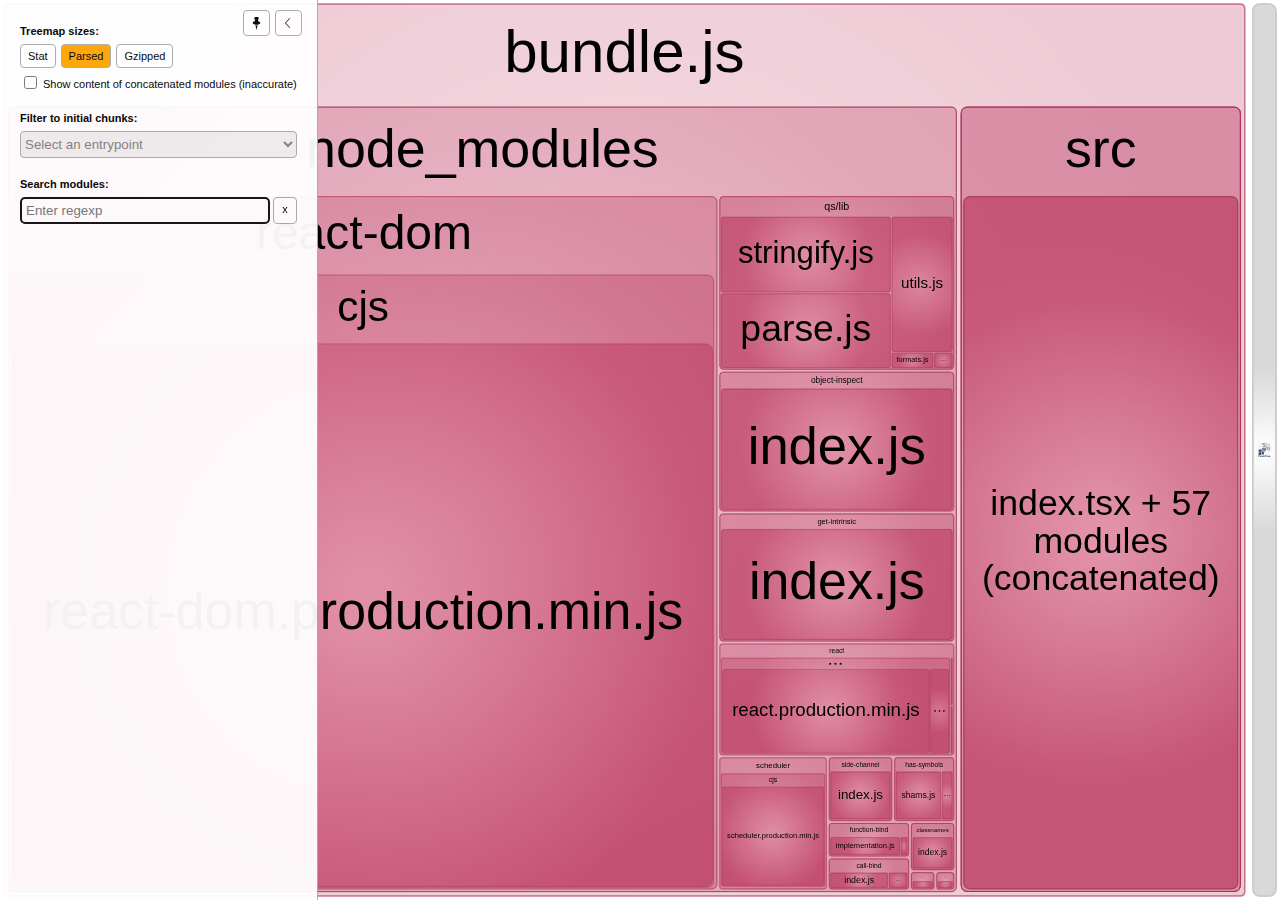
==== commit 10cff563: "Updates" ====
--- a/bundle-report.html
+++ b/bundle-report.html
@@ -3,7 +3,7 @@
   <head>
     <meta charset="UTF-8"/>
     <meta name="viewport" content="width=device-width, initial-scale=1"/>
-    <title>frontend-performance-basecamp [3 Sep 2023 at 16:24]</title>
+    <title>frontend-performance-basecamp [3 Sep 2023 at 16:40]</title>
     <link rel="shortcut icon" href="[data-uri]" type="image/x-icon" />
 
     <script>
@@ -49,7 +49,7 @@
   <body>
     <div id="app"></div>
     <script>
-      window.chartData = [{"label":"bundle.js","isAsset":true,"statSize":1184293,"parsedSize":223863,"gzipSize":74395,"groups":[{"label":"node_modules","path":"./node_modules","statSize":215715,"groups":[{"label":"call-bind","path":"./node_modules/call-bind","statSize":1719,"groups":[{"id":924,"label":"callBound.js","path":"./node_modules/call-bind/callBound.js","statSize":413,"parsedSize":177,"gzipSize":159},{"id":559,"label":"index.js","path":"./node_modules/call-bind/index.js","statSize":1306,"parsedSize":533,"gzipSize":328}],"parsedSize":710,"gzipSize":399},{"label":"classnames","path":"./node_modules/classnames","statSize":1418,"groups":[{"id":184,"label":"index.js","path":"./node_modules/classnames/index.js","statSize":1418,"parsedSize":582,"gzipSize":359}],"parsedSize":582,"gzipSize":359},{"label":"function-bind","path":"./node_modules/function-bind","statSize":1589,"groups":[{"id":648,"label":"implementation.js","path":"./node_modules/function-bind/implementation.js","statSize":1463,"parsedSize":691,"gzipSize":389},{"id":612,"label":"index.js","path":"./node_modules/function-bind/index.js","statSize":126,"parsedSize":73,"gzipSize":93}],"parsedSize":764,"gzipSize":414},{"label":"get-intrinsic","path":"./node_modules/get-intrinsic","statSize":13323,"groups":[{"id":210,"label":"index.js","path":"./node_modules/get-intrinsic/index.js","statSize":13323,"parsedSize":8078,"gzipSize":2473}],"parsedSize":8078,"gzipSize":2473},{"label":"has-proto","path":"./node_modules/has-proto","statSize":197,"groups":[{"id":185,"label":"index.js","path":"./node_modules/has-proto/index.js","statSize":197,"parsedSize":128,"gzipSize":128}],"parsedSize":128,"gzipSize":128},{"label":"has-symbols","path":"./node_modules/has-symbols","statSize":2181,"groups":[{"id":405,"label":"index.js","path":"./node_modules/has-symbols/index.js","statSize":420,"parsedSize":213,"gzipSize":151},{"id":419,"label":"shams.js","path":"./node_modules/has-symbols/shams.js","statSize":1761,"parsedSize":855,"gzipSize":345}],"parsedSize":1068,"gzipSize":406},{"label":"has/src","path":"./node_modules/has/src","statSize":129,"groups":[{"id":642,"label":"index.js","path":"./node_modules/has/src/index.js","statSize":129,"parsedSize":100,"gzipSize":115}],"parsedSize":100,"gzipSize":115},{"label":"object-inspect","path":"./node_modules/object-inspect","statSize":18582,"groups":[{"id":631,"label":"index.js","path":"./node_modules/object-inspect/index.js","statSize":18582,"parsedSize":8806,"gzipSize":3092}],"parsedSize":8806,"gzipSize":3092},{"label":"qs/lib","path":"./node_modules/qs/lib","statSize":26858,"groups":[{"id":798,"label":"formats.js","path":"./node_modules/qs/lib/formats.js","statSize":476,"parsedSize":214,"gzipSize":174},{"id":129,"label":"index.js","path":"./node_modules/qs/lib/index.js","statSize":211,"parsedSize":96,"gzipSize":108},{"id":235,"label":"parse.js","path":"./node_modules/qs/lib/parse.js","statSize":9398,"parsedSize":3975,"gzipSize":1563},{"id":261,"label":"stringify.js","path":"./node_modules/qs/lib/stringify.js","statSize":9950,"parsedSize":4028,"gzipSize":1675},{"id":769,"label":"utils.js","path":"./node_modules/qs/lib/utils.js","statSize":6823,"parsedSize":2591,"gzipSize":1234}],"parsedSize":10904,"gzipSize":3947},{"label":"react-dom","path":"./node_modules/react-dom","statSize":133719,"groups":[{"label":"cjs","path":"./node_modules/react-dom/cjs","statSize":131737,"groups":[{"id":448,"label":"react-dom.production.min.js","path":"./node_modules/react-dom/cjs/react-dom.production.min.js","statSize":131737,"parsedSize":128944,"gzipSize":41310}],"parsedSize":128944,"gzipSize":41310},{"id":745,"label":"client.js","path":"./node_modules/react-dom/client.js","statSize":619,"parsedSize":67,"gzipSize":81},{"id":935,"label":"index.js","path":"./node_modules/react-dom/index.js","statSize":1363,"parsedSize":245,"gzipSize":175}],"parsedSize":129256,"gzipSize":41390},{"label":"react","path":"./node_modules/react","statSize":8176,"groups":[{"label":"cjs","path":"./node_modules/react/cjs","statSize":7772,"groups":[{"id":251,"label":"react-jsx-runtime.production.min.js","path":"./node_modules/react/cjs/react-jsx-runtime.production.min.js","statSize":859,"parsedSize":588,"gzipSize":387},{"id":408,"label":"react.production.min.js","path":"./node_modules/react/cjs/react.production.min.js","statSize":6913,"parsedSize":6404,"gzipSize":2498}],"parsedSize":6992,"gzipSize":2637},{"id":294,"label":"index.js","path":"./node_modules/react/index.js","statSize":190,"parsedSize":40,"gzipSize":60},{"id":893,"label":"jsx-runtime.js","path":"./node_modules/react/jsx-runtime.js","statSize":214,"parsedSize":40,"gzipSize":60}],"parsedSize":7072,"gzipSize":2662},{"label":"scheduler","path":"./node_modules/scheduler","statSize":4433,"groups":[{"label":"cjs","path":"./node_modules/scheduler/cjs","statSize":4235,"groups":[{"id":53,"label":"scheduler.production.min.js","path":"./node_modules/scheduler/cjs/scheduler.production.min.js","statSize":4235,"parsedSize":3811,"gzipSize":1599}],"parsedSize":3811,"gzipSize":1599},{"id":840,"label":"index.js","path":"./node_modules/scheduler/index.js","statSize":198,"parsedSize":39,"gzipSize":59}],"parsedSize":3850,"gzipSize":1616},{"label":"side-channel","path":"./node_modules/side-channel","statSize":3391,"groups":[{"id":478,"label":"index.js","path":"./node_modules/side-channel/index.js","statSize":3391,"parsedSize":1127,"gzipSize":492}],"parsedSize":1127,"gzipSize":492}],"parsedSize":172445,"gzipSize":54771},{"label":"src","path":"./src","statSize":968563,"groups":[{"label":"assets/images","path":"./src/assets/images","statSize":168,"groups":[{"id":571,"label":"find.gif","path":"./src/assets/images/find.gif","statSize":42},{"id":147,"label":"free.gif","path":"./src/assets/images/free.gif","statSize":42},{"id":133,"label":"hero.png","path":"./src/assets/images/hero.png","statSize":42},{"id":925,"label":"trending.gif","path":"./src/assets/images/trending.gif","statSize":42}],"parsedSize":0,"gzipSize":0},{"id":710,"label":"index.tsx + 57 modules (concatenated)","path":"./src/index.tsx + 57 modules (concatenated)","statSize":967695,"parsedSize":51403,"gzipSize":20068,"concatenated":true,"groups":[{"label":"src","path":"./src/index.tsx + 57 modules (concatenated)/src","statSize":33426,"groups":[{"id":null,"label":"index.tsx","path":"./src/index.tsx + 57 modules (concatenated)/src/index.tsx","statSize":206,"parsedSize":10,"gzipSize":4,"inaccurateSizes":true},{"id":null,"label":"App.tsx","path":"./src/index.tsx + 57 modules (concatenated)/src/App.tsx","statSize":654,"parsedSize":34,"gzipSize":13,"inaccurateSizes":true},{"label":"pages","path":"./src/index.tsx + 57 modules (concatenated)/src/pages","statSize":27667,"groups":[{"label":"Home","path":"./src/index.tsx + 57 modules (concatenated)/src/pages/Home","statSize":16082,"groups":[{"id":null,"label":"Home.tsx","path":"./src/index.tsx + 57 modules (concatenated)/src/pages/Home/Home.tsx","statSize":2219,"parsedSize":117,"gzipSize":46,"inaccurateSizes":true},{"label":"components","path":"./src/index.tsx + 57 modules (concatenated)/src/pages/Home/components","statSize":12322,"groups":[{"label":"FeatureItem","path":"./src/index.tsx + 57 modules (concatenated)/src/pages/Home/components/FeatureItem","statSize":691,"groups":[{"id":null,"label":"FeatureItem.tsx","path":"./src/index.tsx + 57 modules (concatenated)/src/pages/Home/components/FeatureItem/FeatureItem.tsx","statSize":481,"parsedSize":25,"gzipSize":9,"inaccurateSizes":true},{"id":null,"label":"FeatureItem.module.css","path":"./src/index.tsx + 57 modules (concatenated)/src/pages/Home/components/FeatureItem/FeatureItem.module.css","statSize":210,"parsedSize":11,"gzipSize":4,"inaccurateSizes":true}],"parsedSize":36,"gzipSize":14,"inaccurateSizes":true},{"label":"CustomCursor","path":"./src/index.tsx + 57 modules (concatenated)/src/pages/Home/components/CustomCursor","statSize":981,"groups":[{"id":null,"label":"CustomCursor.tsx","path":"./src/index.tsx + 57 modules (concatenated)/src/pages/Home/components/CustomCursor/CustomCursor.tsx","statSize":857,"parsedSize":45,"gzipSize":17,"inaccurateSizes":true},{"id":null,"label":"CustomCursor.module.css","path":"./src/index.tsx + 57 modules (concatenated)/src/pages/Home/components/CustomCursor/CustomCursor.module.css","statSize":124,"parsedSize":6,"gzipSize":2,"inaccurateSizes":true}],"parsedSize":52,"gzipSize":20,"inaccurateSizes":true},{"label":"AnimatedPath","path":"./src/index.tsx + 57 modules (concatenated)/src/pages/Home/components/AnimatedPath","statSize":10650,"groups":[{"id":null,"label":"AnimatedPath.tsx","path":"./src/index.tsx + 57 modules (concatenated)/src/pages/Home/components/AnimatedPath/AnimatedPath.tsx","statSize":10555,"parsedSize":560,"gzipSize":218,"inaccurateSizes":true},{"id":null,"label":"AnimatedPath.module.css","path":"./src/index.tsx + 57 modules (concatenated)/src/pages/Home/components/AnimatedPath/AnimatedPath.module.css","statSize":95,"parsedSize":5,"gzipSize":1,"inaccurateSizes":true}],"parsedSize":565,"gzipSize":220,"inaccurateSizes":true}],"parsedSize":654,"gzipSize":255,"inaccurateSizes":true},{"id":null,"label":"Home.module.css","path":"./src/index.tsx + 57 modules (concatenated)/src/pages/Home/Home.module.css","statSize":468,"parsedSize":24,"gzipSize":9,"inaccurateSizes":true},{"label":"hooks","path":"./src/index.tsx + 57 modules (concatenated)/src/pages/Home/hooks","statSize":1073,"groups":[{"id":null,"label":"useMousePosition.tsx","path":"./src/index.tsx + 57 modules (concatenated)/src/pages/Home/hooks/useMousePosition.tsx","statSize":809,"parsedSize":42,"gzipSize":16,"inaccurateSizes":true},{"id":null,"label":"useScrollEvent.tsx","path":"./src/index.tsx + 57 modules (concatenated)/src/pages/Home/hooks/useScrollEvent.tsx","statSize":264,"parsedSize":14,"gzipSize":5,"inaccurateSizes":true}],"parsedSize":56,"gzipSize":22,"inaccurateSizes":true}],"parsedSize":854,"gzipSize":333,"inaccurateSizes":true},{"label":"Search","path":"./src/index.tsx + 57 modules (concatenated)/src/pages/Search","statSize":11585,"groups":[{"id":null,"label":"Search.tsx","path":"./src/index.tsx + 57 modules (concatenated)/src/pages/Search/Search.tsx","statSize":955,"parsedSize":50,"gzipSize":19,"inaccurateSizes":true},{"label":"hooks","path":"./src/index.tsx + 57 modules (concatenated)/src/pages/Search/hooks","statSize":2707,"groups":[{"id":null,"label":"useGifSearch.tsx","path":"./src/index.tsx + 57 modules (concatenated)/src/pages/Search/hooks/useGifSearch.tsx","statSize":2707,"parsedSize":143,"gzipSize":56,"inaccurateSizes":true}],"parsedSize":143,"gzipSize":56,"inaccurateSizes":true},{"label":"components","path":"./src/index.tsx + 57 modules (concatenated)/src/pages/Search/components","statSize":7424,"groups":[{"label":"SearchBar","path":"./src/index.tsx + 57 modules (concatenated)/src/pages/Search/components/SearchBar","statSize":1116,"groups":[{"id":null,"label":"SearchBar.tsx","path":"./src/index.tsx + 57 modules (concatenated)/src/pages/Search/components/SearchBar/SearchBar.tsx","statSize":858,"parsedSize":45,"gzipSize":17,"inaccurateSizes":true},{"id":null,"label":"SearchBar.module.css","path":"./src/index.tsx + 57 modules (concatenated)/src/pages/Search/components/SearchBar/SearchBar.module.css","statSize":258,"parsedSize":13,"gzipSize":5,"inaccurateSizes":true}],"parsedSize":59,"gzipSize":23,"inaccurateSizes":true},{"label":"SearchResult","path":"./src/index.tsx + 57 modules (concatenated)/src/pages/Search/components/SearchResult","statSize":1090,"groups":[{"id":null,"label":"SearchResult.tsx","path":"./src/index.tsx + 57 modules (concatenated)/src/pages/Search/components/SearchResult/SearchResult.tsx","statSize":906,"parsedSize":48,"gzipSize":18,"inaccurateSizes":true},{"id":null,"label":"SearchResult.module.css","path":"./src/index.tsx + 57 modules (concatenated)/src/pages/Search/components/SearchResult/SearchResult.module.css","statSize":184,"parsedSize":9,"gzipSize":3,"inaccurateSizes":true}],"parsedSize":57,"gzipSize":22,"inaccurateSizes":true},{"label":"HelpPanel","path":"./src/index.tsx + 57 modules (concatenated)/src/pages/Search/components/HelpPanel","statSize":2489,"groups":[{"id":null,"label":"HelpPanel.tsx","path":"./src/index.tsx + 57 modules (concatenated)/src/pages/Search/components/HelpPanel/HelpPanel.tsx","statSize":2217,"parsedSize":117,"gzipSize":45,"inaccurateSizes":true},{"id":null,"label":"HelpPanel.module.css","path":"./src/index.tsx + 57 modules (concatenated)/src/pages/Search/components/HelpPanel/HelpPanel.module.css","statSize":272,"parsedSize":14,"gzipSize":5,"inaccurateSizes":true}],"parsedSize":132,"gzipSize":51,"inaccurateSizes":true},{"label":"ResultTitle","path":"./src/index.tsx + 57 modules (concatenated)/src/pages/Search/components/ResultTitle","statSize":930,"groups":[{"id":null,"label":"ResultTitle.tsx","path":"./src/index.tsx + 57 modules (concatenated)/src/pages/Search/components/ResultTitle/ResultTitle.tsx","statSize":836,"parsedSize":44,"gzipSize":17,"inaccurateSizes":true},{"id":null,"label":"ResultTitle.module.css","path":"./src/index.tsx + 57 modules (concatenated)/src/pages/Search/components/ResultTitle/ResultTitle.module.css","statSize":94,"parsedSize":4,"gzipSize":1,"inaccurateSizes":true}],"parsedSize":49,"gzipSize":19,"inaccurateSizes":true},{"label":"GifItem","path":"./src/index.tsx + 57 modules (concatenated)/src/pages/Search/components/GifItem","statSize":786,"groups":[{"id":null,"label":"GifItem.tsx","path":"./src/index.tsx + 57 modules (concatenated)/src/pages/Search/components/GifItem/GifItem.tsx","statSize":549,"parsedSize":29,"gzipSize":11,"inaccurateSizes":true},{"id":null,"label":"GifItem.module.css","path":"./src/index.tsx + 57 modules (concatenated)/src/pages/Search/components/GifItem/GifItem.module.css","statSize":237,"parsedSize":12,"gzipSize":4,"inaccurateSizes":true}],"parsedSize":41,"gzipSize":16,"inaccurateSizes":true},{"label":"ArtistList","path":"./src/index.tsx + 57 modules (concatenated)/src/pages/Search/components/ArtistList","statSize":316,"groups":[{"id":null,"label":"ArtistList.tsx","path":"./src/index.tsx + 57 modules (concatenated)/src/pages/Search/components/ArtistList/ArtistList.tsx","statSize":316,"parsedSize":16,"gzipSize":6,"inaccurateSizes":true}],"parsedSize":16,"gzipSize":6,"inaccurateSizes":true},{"label":"ArtistInfo","path":"./src/index.tsx + 57 modules (concatenated)/src/pages/Search/components/ArtistInfo","statSize":697,"groups":[{"id":null,"label":"ArtistInfo.tsx","path":"./src/index.tsx + 57 modules (concatenated)/src/pages/Search/components/ArtistInfo/ArtistInfo.tsx","statSize":525,"parsedSize":27,"gzipSize":10,"inaccurateSizes":true},{"id":null,"label":"ArtistInfo.module.css","path":"./src/index.tsx + 57 modules (concatenated)/src/pages/Search/components/ArtistInfo/ArtistInfo.module.css","statSize":172,"parsedSize":9,"gzipSize":3,"inaccurateSizes":true}],"parsedSize":37,"gzipSize":14,"inaccurateSizes":true}],"parsedSize":394,"gzipSize":153,"inaccurateSizes":true},{"id":null,"label":"Search.module.css","path":"./src/index.tsx + 57 modules (concatenated)/src/pages/Search/Search.module.css","statSize":499,"parsedSize":26,"gzipSize":10,"inaccurateSizes":true}],"parsedSize":615,"gzipSize":240,"inaccurateSizes":true}],"parsedSize":1469,"gzipSize":573,"inaccurateSizes":true},{"label":"components","path":"./src/index.tsx + 57 modules (concatenated)/src/components","statSize":1256,"groups":[{"label":"NavBar","path":"./src/index.tsx + 57 modules (concatenated)/src/components/NavBar","statSize":843,"groups":[{"id":null,"label":"NavBar.tsx","path":"./src/index.tsx + 57 modules (concatenated)/src/components/NavBar/NavBar.tsx","statSize":653,"parsedSize":34,"gzipSize":13,"inaccurateSizes":true},{"id":null,"label":"NavBar.module.css","path":"./src/index.tsx + 57 modules (concatenated)/src/components/NavBar/NavBar.module.css","statSize":190,"parsedSize":10,"gzipSize":3,"inaccurateSizes":true}],"parsedSize":44,"gzipSize":17,"inaccurateSizes":true},{"label":"Footer","path":"./src/index.tsx + 57 modules (concatenated)/src/components/Footer","statSize":413,"groups":[{"id":null,"label":"Footer.tsx","path":"./src/index.tsx + 57 modules (concatenated)/src/components/Footer/Footer.tsx","statSize":355,"parsedSize":18,"gzipSize":7,"inaccurateSizes":true},{"id":null,"label":"Footer.module.css","path":"./src/index.tsx + 57 modules (concatenated)/src/components/Footer/Footer.module.css","statSize":58,"parsedSize":3,"gzipSize":1,"inaccurateSizes":true}],"parsedSize":21,"gzipSize":8,"inaccurateSizes":true}],"parsedSize":66,"gzipSize":26,"inaccurateSizes":true},{"label":"assets/images","path":"./src/index.tsx + 57 modules (concatenated)/src/assets/images","statSize":168,"groups":[{"id":133,"label":"hero.png","path":"./src/index.tsx + 57 modules (concatenated)/src/assets/images/hero.png","statSize":42,"parsedSize":2,"gzipSize":0,"inaccurateSizes":true},{"id":925,"label":"trending.gif","path":"./src/index.tsx + 57 modules (concatenated)/src/assets/images/trending.gif","statSize":42,"parsedSize":2,"gzipSize":0,"inaccurateSizes":true},{"id":571,"label":"find.gif","path":"./src/index.tsx + 57 modules (concatenated)/src/assets/images/find.gif","statSize":42,"parsedSize":2,"gzipSize":0,"inaccurateSizes":true},{"id":147,"label":"free.gif","path":"./src/index.tsx + 57 modules (concatenated)/src/assets/images/free.gif","statSize":42,"parsedSize":2,"gzipSize":0,"inaccurateSizes":true}],"parsedSize":8,"gzipSize":3,"inaccurateSizes":true},{"label":"utils","path":"./src/index.tsx + 57 modules (concatenated)/src/utils","statSize":81,"groups":[{"id":null,"label":"number.ts","path":"./src/index.tsx + 57 modules (concatenated)/src/utils/number.ts","statSize":81,"parsedSize":4,"gzipSize":1,"inaccurateSizes":true}],"parsedSize":4,"gzipSize":1,"inaccurateSizes":true},{"label":"apis","path":"./src/index.tsx + 57 modules (concatenated)/src/apis","statSize":2137,"groups":[{"id":null,"label":"gifAPIService.ts","path":"./src/index.tsx + 57 modules (concatenated)/src/apis/gifAPIService.ts","statSize":2137,"parsedSize":113,"gzipSize":44,"inaccurateSizes":true}],"parsedSize":113,"gzipSize":44,"inaccurateSizes":true},{"label":"constants","path":"./src/index.tsx + 57 modules (concatenated)/src/constants","statSize":1124,"groups":[{"id":null,"label":"artistData.ts","path":"./src/index.tsx + 57 modules (concatenated)/src/constants/artistData.ts","statSize":1124,"parsedSize":59,"gzipSize":23,"inaccurateSizes":true}],"parsedSize":59,"gzipSize":23,"inaccurateSizes":true},{"label":"models/help","path":"./src/index.tsx + 57 modules (concatenated)/src/models/help","statSize":133,"groups":[{"id":null,"label":"artist.ts","path":"./src/index.tsx + 57 modules (concatenated)/src/models/help/artist.ts","statSize":133,"parsedSize":7,"gzipSize":2,"inaccurateSizes":true}],"parsedSize":7,"gzipSize":2,"inaccurateSizes":true}],"parsedSize":1775,"gzipSize":693,"inaccurateSizes":true},{"label":"node_modules","path":"./src/index.tsx + 57 modules (concatenated)/node_modules","statSize":934269,"groups":[{"label":"react-router-dom/dist","path":"./src/index.tsx + 57 modules (concatenated)/node_modules/react-router-dom/dist","statSize":41756,"groups":[{"id":null,"label":"index.js","path":"./src/index.tsx + 57 modules (concatenated)/node_modules/react-router-dom/dist/index.js","statSize":41756,"parsedSize":2218,"gzipSize":865,"inaccurateSizes":true}],"parsedSize":2218,"gzipSize":865,"inaccurateSizes":true},{"label":"react-router/dist","path":"./src/index.tsx + 57 modules (concatenated)/node_modules/react-router/dist","statSize":53455,"groups":[{"id":null,"label":"index.js","path":"./src/index.tsx + 57 modules (concatenated)/node_modules/react-router/dist/index.js","statSize":53455,"parsedSize":2839,"gzipSize":1108,"inaccurateSizes":true}],"parsedSize":2839,"gzipSize":1108,"inaccurateSizes":true},{"label":"@remix-run/router/dist","path":"./src/index.tsx + 57 modules (concatenated)/node_modules/@remix-run/router/dist","statSize":156719,"groups":[{"id":null,"label":"router.js","path":"./src/index.tsx + 57 modules (concatenated)/node_modules/@remix-run/router/dist/router.js","statSize":156719,"parsedSize":8324,"gzipSize":3250,"inaccurateSizes":true}],"parsedSize":8324,"gzipSize":3250,"inaccurateSizes":true},{"label":"react-icons","path":"./src/index.tsx + 57 modules (concatenated)/node_modules/react-icons","statSize":652153,"groups":[{"label":"ai","path":"./src/index.tsx + 57 modules (concatenated)/node_modules/react-icons/ai","statSize":643075,"groups":[{"id":null,"label":"index.esm.js","path":"./src/index.tsx + 57 modules (concatenated)/node_modules/react-icons/ai/index.esm.js","statSize":643075,"parsedSize":34159,"gzipSize":13336,"inaccurateSizes":true}],"parsedSize":34159,"gzipSize":13336,"inaccurateSizes":true},{"label":"lib/esm","path":"./src/index.tsx + 57 modules (concatenated)/node_modules/react-icons/lib/esm","statSize":9078,"groups":[{"id":null,"label":"index.js","path":"./src/index.tsx + 57 modules (concatenated)/node_modules/react-icons/lib/esm/index.js","statSize":91,"parsedSize":4,"gzipSize":1,"inaccurateSizes":true},{"id":null,"label":"iconsManifest.js","path":"./src/index.tsx + 57 modules (concatenated)/node_modules/react-icons/lib/esm/iconsManifest.js","statSize":6386,"parsedSize":339,"gzipSize":132,"inaccurateSizes":true},{"id":null,"label":"iconBase.js","path":"./src/index.tsx + 57 modules (concatenated)/node_modules/react-icons/lib/esm/iconBase.js","statSize":2356,"parsedSize":125,"gzipSize":48,"inaccurateSizes":true},{"id":null,"label":"iconContext.js","path":"./src/index.tsx + 57 modules (concatenated)/node_modules/react-icons/lib/esm/iconContext.js","statSize":245,"parsedSize":13,"gzipSize":5,"inaccurateSizes":true}],"parsedSize":482,"gzipSize":188,"inaccurateSizes":true}],"parsedSize":34641,"gzipSize":13524,"inaccurateSizes":true},{"label":"@giphy","path":"./src/index.tsx + 57 modules (concatenated)/node_modules/@giphy","statSize":27046,"groups":[{"label":"js-fetch-api/esm","path":"./src/index.tsx + 57 modules (concatenated)/node_modules/@giphy/js-fetch-api/esm","statSize":16967,"groups":[{"id":null,"label":"api.js","path":"./src/index.tsx + 57 modules (concatenated)/node_modules/@giphy/js-fetch-api/esm/api.js","statSize":6195,"parsedSize":329,"gzipSize":128,"inaccurateSizes":true},{"id":null,"label":"request.js","path":"./src/index.tsx + 57 modules (concatenated)/node_modules/@giphy/js-fetch-api/esm/request.js","statSize":7123,"parsedSize":378,"gzipSize":147,"inaccurateSizes":true},{"id":null,"label":"constants.js","path":"./src/index.tsx + 57 modules (concatenated)/node_modules/@giphy/js-fetch-api/esm/constants.js","statSize":390,"parsedSize":20,"gzipSize":8,"inaccurateSizes":true},{"id":null,"label":"fetch-error.js","path":"./src/index.tsx + 57 modules (concatenated)/node_modules/@giphy/js-fetch-api/esm/fetch-error.js","statSize":1292,"parsedSize":68,"gzipSize":26,"inaccurateSizes":true},{"label":"normalize","path":"./src/index.tsx + 57 modules (concatenated)/node_modules/@giphy/js-fetch-api/esm/normalize","statSize":1967,"groups":[{"id":null,"label":"gif.js","path":"./src/index.tsx + 57 modules (concatenated)/node_modules/@giphy/js-fetch-api/esm/normalize/gif.js","statSize":1967,"parsedSize":104,"gzipSize":40,"inaccurateSizes":true}],"parsedSize":104,"gzipSize":40,"inaccurateSizes":true}],"parsedSize":901,"gzipSize":351,"inaccurateSizes":true},{"label":"js-util/dist","path":"./src/index.tsx + 57 modules (concatenated)/node_modules/@giphy/js-util/dist","statSize":10079,"groups":[{"id":null,"label":"index.js","path":"./src/index.tsx + 57 modules (concatenated)/node_modules/@giphy/js-util/dist/index.js","statSize":10079,"parsedSize":535,"gzipSize":209,"inaccurateSizes":true}],"parsedSize":535,"gzipSize":209,"inaccurateSizes":true}],"parsedSize":1436,"gzipSize":560,"inaccurateSizes":true},{"label":"uuid/dist/esm-browser","path":"./src/index.tsx + 57 modules (concatenated)/node_modules/uuid/dist/esm-browser","statSize":3140,"groups":[{"id":null,"label":"v4.js","path":"./src/index.tsx + 57 modules (concatenated)/node_modules/uuid/dist/esm-browser/v4.js","statSize":680,"parsedSize":36,"gzipSize":14,"inaccurateSizes":true},{"id":null,"label":"native.js","path":"./src/index.tsx + 57 modules (concatenated)/node_modules/uuid/dist/esm-browser/native.js","statSize":137,"parsedSize":7,"gzipSize":2,"inaccurateSizes":true},{"id":null,"label":"rng.js","path":"./src/index.tsx + 57 modules (concatenated)/node_modules/uuid/dist/esm-browser/rng.js","statSize":838,"parsedSize":44,"gzipSize":17,"inaccurateSizes":true},{"id":null,"label":"stringify.js","path":"./src/index.tsx + 57 modules (concatenated)/node_modules/uuid/dist/esm-browser/stringify.js","statSize":1485,"parsedSize":78,"gzipSize":30,"inaccurateSizes":true}],"parsedSize":166,"gzipSize":65,"inaccurateSizes":true}],"parsedSize":49627,"gzipSize":19374,"inaccurateSizes":true}]},{"id":null,"label":"App.css","path":"./src/App.css","statSize":700}],"parsedSize":51403,"gzipSize":20068},{"id":654,"label":"util.inspect (ignored)","path":"./util.inspect (ignored)","statSize":15,"parsedSize":6,"gzipSize":26}],"isInitialByEntrypoint":{"main":true}}];
+      window.chartData = [{"label":"bundle.js","isAsset":true,"statSize":1184293,"parsedSize":223859,"gzipSize":74397,"groups":[{"label":"node_modules","path":"./node_modules","statSize":215715,"groups":[{"label":"call-bind","path":"./node_modules/call-bind","statSize":1719,"groups":[{"id":924,"label":"callBound.js","path":"./node_modules/call-bind/callBound.js","statSize":413,"parsedSize":177,"gzipSize":159},{"id":559,"label":"index.js","path":"./node_modules/call-bind/index.js","statSize":1306,"parsedSize":533,"gzipSize":328}],"parsedSize":710,"gzipSize":399},{"label":"classnames","path":"./node_modules/classnames","statSize":1418,"groups":[{"id":184,"label":"index.js","path":"./node_modules/classnames/index.js","statSize":1418,"parsedSize":582,"gzipSize":359}],"parsedSize":582,"gzipSize":359},{"label":"function-bind","path":"./node_modules/function-bind","statSize":1589,"groups":[{"id":648,"label":"implementation.js","path":"./node_modules/function-bind/implementation.js","statSize":1463,"parsedSize":691,"gzipSize":389},{"id":612,"label":"index.js","path":"./node_modules/function-bind/index.js","statSize":126,"parsedSize":73,"gzipSize":93}],"parsedSize":764,"gzipSize":414},{"label":"get-intrinsic","path":"./node_modules/get-intrinsic","statSize":13323,"groups":[{"id":210,"label":"index.js","path":"./node_modules/get-intrinsic/index.js","statSize":13323,"parsedSize":8078,"gzipSize":2473}],"parsedSize":8078,"gzipSize":2473},{"label":"has-proto","path":"./node_modules/has-proto","statSize":197,"groups":[{"id":185,"label":"index.js","path":"./node_modules/has-proto/index.js","statSize":197,"parsedSize":128,"gzipSize":128}],"parsedSize":128,"gzipSize":128},{"label":"has-symbols","path":"./node_modules/has-symbols","statSize":2181,"groups":[{"id":405,"label":"index.js","path":"./node_modules/has-symbols/index.js","statSize":420,"parsedSize":213,"gzipSize":151},{"id":419,"label":"shams.js","path":"./node_modules/has-symbols/shams.js","statSize":1761,"parsedSize":855,"gzipSize":345}],"parsedSize":1068,"gzipSize":406},{"label":"has/src","path":"./node_modules/has/src","statSize":129,"groups":[{"id":642,"label":"index.js","path":"./node_modules/has/src/index.js","statSize":129,"parsedSize":100,"gzipSize":115}],"parsedSize":100,"gzipSize":115},{"label":"object-inspect","path":"./node_modules/object-inspect","statSize":18582,"groups":[{"id":631,"label":"index.js","path":"./node_modules/object-inspect/index.js","statSize":18582,"parsedSize":8806,"gzipSize":3092}],"parsedSize":8806,"gzipSize":3092},{"label":"qs/lib","path":"./node_modules/qs/lib","statSize":26858,"groups":[{"id":798,"label":"formats.js","path":"./node_modules/qs/lib/formats.js","statSize":476,"parsedSize":214,"gzipSize":174},{"id":129,"label":"index.js","path":"./node_modules/qs/lib/index.js","statSize":211,"parsedSize":96,"gzipSize":108},{"id":235,"label":"parse.js","path":"./node_modules/qs/lib/parse.js","statSize":9398,"parsedSize":3975,"gzipSize":1563},{"id":261,"label":"stringify.js","path":"./node_modules/qs/lib/stringify.js","statSize":9950,"parsedSize":4028,"gzipSize":1675},{"id":769,"label":"utils.js","path":"./node_modules/qs/lib/utils.js","statSize":6823,"parsedSize":2591,"gzipSize":1234}],"parsedSize":10904,"gzipSize":3947},{"label":"react-dom","path":"./node_modules/react-dom","statSize":133719,"groups":[{"label":"cjs","path":"./node_modules/react-dom/cjs","statSize":131737,"groups":[{"id":448,"label":"react-dom.production.min.js","path":"./node_modules/react-dom/cjs/react-dom.production.min.js","statSize":131737,"parsedSize":128944,"gzipSize":41310}],"parsedSize":128944,"gzipSize":41310},{"id":745,"label":"client.js","path":"./node_modules/react-dom/client.js","statSize":619,"parsedSize":67,"gzipSize":81},{"id":935,"label":"index.js","path":"./node_modules/react-dom/index.js","statSize":1363,"parsedSize":245,"gzipSize":175}],"parsedSize":129256,"gzipSize":41390},{"label":"react","path":"./node_modules/react","statSize":8176,"groups":[{"label":"cjs","path":"./node_modules/react/cjs","statSize":7772,"groups":[{"id":251,"label":"react-jsx-runtime.production.min.js","path":"./node_modules/react/cjs/react-jsx-runtime.production.min.js","statSize":859,"parsedSize":588,"gzipSize":387},{"id":408,"label":"react.production.min.js","path":"./node_modules/react/cjs/react.production.min.js","statSize":6913,"parsedSize":6404,"gzipSize":2498}],"parsedSize":6992,"gzipSize":2637},{"id":294,"label":"index.js","path":"./node_modules/react/index.js","statSize":190,"parsedSize":40,"gzipSize":60},{"id":893,"label":"jsx-runtime.js","path":"./node_modules/react/jsx-runtime.js","statSize":214,"parsedSize":40,"gzipSize":60}],"parsedSize":7072,"gzipSize":2662},{"label":"scheduler","path":"./node_modules/scheduler","statSize":4433,"groups":[{"label":"cjs","path":"./node_modules/scheduler/cjs","statSize":4235,"groups":[{"id":53,"label":"scheduler.production.min.js","path":"./node_modules/scheduler/cjs/scheduler.production.min.js","statSize":4235,"parsedSize":3811,"gzipSize":1599}],"parsedSize":3811,"gzipSize":1599},{"id":840,"label":"index.js","path":"./node_modules/scheduler/index.js","statSize":198,"parsedSize":39,"gzipSize":59}],"parsedSize":3850,"gzipSize":1616},{"label":"side-channel","path":"./node_modules/side-channel","statSize":3391,"groups":[{"id":478,"label":"index.js","path":"./node_modules/side-channel/index.js","statSize":3391,"parsedSize":1127,"gzipSize":492}],"parsedSize":1127,"gzipSize":492}],"parsedSize":172445,"gzipSize":54771},{"label":"src","path":"./src","statSize":968563,"groups":[{"label":"assets/images","path":"./src/assets/images","statSize":168,"groups":[{"id":571,"label":"find.gif","path":"./src/assets/images/find.gif","statSize":42},{"id":147,"label":"free.gif","path":"./src/assets/images/free.gif","statSize":42},{"id":133,"label":"hero.png","path":"./src/assets/images/hero.png","statSize":42},{"id":925,"label":"trending.gif","path":"./src/assets/images/trending.gif","statSize":42}],"parsedSize":0,"gzipSize":0},{"id":710,"label":"index.tsx + 57 modules (concatenated)","path":"./src/index.tsx + 57 modules (concatenated)","statSize":967695,"parsedSize":51399,"gzipSize":20071,"concatenated":true,"groups":[{"label":"src","path":"./src/index.tsx + 57 modules (concatenated)/src","statSize":33426,"groups":[{"id":null,"label":"index.tsx","path":"./src/index.tsx + 57 modules (concatenated)/src/index.tsx","statSize":206,"parsedSize":10,"gzipSize":4,"inaccurateSizes":true},{"id":null,"label":"App.tsx","path":"./src/index.tsx + 57 modules (concatenated)/src/App.tsx","statSize":654,"parsedSize":34,"gzipSize":13,"inaccurateSizes":true},{"label":"pages","path":"./src/index.tsx + 57 modules (concatenated)/src/pages","statSize":27667,"groups":[{"label":"Home","path":"./src/index.tsx + 57 modules (concatenated)/src/pages/Home","statSize":16082,"groups":[{"id":null,"label":"Home.tsx","path":"./src/index.tsx + 57 modules (concatenated)/src/pages/Home/Home.tsx","statSize":2219,"parsedSize":117,"gzipSize":46,"inaccurateSizes":true},{"label":"components","path":"./src/index.tsx + 57 modules (concatenated)/src/pages/Home/components","statSize":12322,"groups":[{"label":"FeatureItem","path":"./src/index.tsx + 57 modules (concatenated)/src/pages/Home/components/FeatureItem","statSize":691,"groups":[{"id":null,"label":"FeatureItem.tsx","path":"./src/index.tsx + 57 modules (concatenated)/src/pages/Home/components/FeatureItem/FeatureItem.tsx","statSize":481,"parsedSize":25,"gzipSize":9,"inaccurateSizes":true},{"id":null,"label":"FeatureItem.module.css","path":"./src/index.tsx + 57 modules (concatenated)/src/pages/Home/components/FeatureItem/FeatureItem.module.css","statSize":210,"parsedSize":11,"gzipSize":4,"inaccurateSizes":true}],"parsedSize":36,"gzipSize":14,"inaccurateSizes":true},{"label":"CustomCursor","path":"./src/index.tsx + 57 modules (concatenated)/src/pages/Home/components/CustomCursor","statSize":981,"groups":[{"id":null,"label":"CustomCursor.tsx","path":"./src/index.tsx + 57 modules (concatenated)/src/pages/Home/components/CustomCursor/CustomCursor.tsx","statSize":857,"parsedSize":45,"gzipSize":17,"inaccurateSizes":true},{"id":null,"label":"CustomCursor.module.css","path":"./src/index.tsx + 57 modules (concatenated)/src/pages/Home/components/CustomCursor/CustomCursor.module.css","statSize":124,"parsedSize":6,"gzipSize":2,"inaccurateSizes":true}],"parsedSize":52,"gzipSize":20,"inaccurateSizes":true},{"label":"AnimatedPath","path":"./src/index.tsx + 57 modules (concatenated)/src/pages/Home/components/AnimatedPath","statSize":10650,"groups":[{"id":null,"label":"AnimatedPath.tsx","path":"./src/index.tsx + 57 modules (concatenated)/src/pages/Home/components/AnimatedPath/AnimatedPath.tsx","statSize":10555,"parsedSize":560,"gzipSize":218,"inaccurateSizes":true},{"id":null,"label":"AnimatedPath.module.css","path":"./src/index.tsx + 57 modules (concatenated)/src/pages/Home/components/AnimatedPath/AnimatedPath.module.css","statSize":95,"parsedSize":5,"gzipSize":1,"inaccurateSizes":true}],"parsedSize":565,"gzipSize":220,"inaccurateSizes":true}],"parsedSize":654,"gzipSize":255,"inaccurateSizes":true},{"id":null,"label":"Home.module.css","path":"./src/index.tsx + 57 modules (concatenated)/src/pages/Home/Home.module.css","statSize":468,"parsedSize":24,"gzipSize":9,"inaccurateSizes":true},{"label":"hooks","path":"./src/index.tsx + 57 modules (concatenated)/src/pages/Home/hooks","statSize":1073,"groups":[{"id":null,"label":"useMousePosition.tsx","path":"./src/index.tsx + 57 modules (concatenated)/src/pages/Home/hooks/useMousePosition.tsx","statSize":809,"parsedSize":42,"gzipSize":16,"inaccurateSizes":true},{"id":null,"label":"useScrollEvent.tsx","path":"./src/index.tsx + 57 modules (concatenated)/src/pages/Home/hooks/useScrollEvent.tsx","statSize":264,"parsedSize":14,"gzipSize":5,"inaccurateSizes":true}],"parsedSize":56,"gzipSize":22,"inaccurateSizes":true}],"parsedSize":854,"gzipSize":333,"inaccurateSizes":true},{"label":"Search","path":"./src/index.tsx + 57 modules (concatenated)/src/pages/Search","statSize":11585,"groups":[{"id":null,"label":"Search.tsx","path":"./src/index.tsx + 57 modules (concatenated)/src/pages/Search/Search.tsx","statSize":955,"parsedSize":50,"gzipSize":19,"inaccurateSizes":true},{"label":"hooks","path":"./src/index.tsx + 57 modules (concatenated)/src/pages/Search/hooks","statSize":2707,"groups":[{"id":null,"label":"useGifSearch.tsx","path":"./src/index.tsx + 57 modules (concatenated)/src/pages/Search/hooks/useGifSearch.tsx","statSize":2707,"parsedSize":143,"gzipSize":56,"inaccurateSizes":true}],"parsedSize":143,"gzipSize":56,"inaccurateSizes":true},{"label":"components","path":"./src/index.tsx + 57 modules (concatenated)/src/pages/Search/components","statSize":7424,"groups":[{"label":"SearchBar","path":"./src/index.tsx + 57 modules (concatenated)/src/pages/Search/components/SearchBar","statSize":1116,"groups":[{"id":null,"label":"SearchBar.tsx","path":"./src/index.tsx + 57 modules (concatenated)/src/pages/Search/components/SearchBar/SearchBar.tsx","statSize":858,"parsedSize":45,"gzipSize":17,"inaccurateSizes":true},{"id":null,"label":"SearchBar.module.css","path":"./src/index.tsx + 57 modules (concatenated)/src/pages/Search/components/SearchBar/SearchBar.module.css","statSize":258,"parsedSize":13,"gzipSize":5,"inaccurateSizes":true}],"parsedSize":59,"gzipSize":23,"inaccurateSizes":true},{"label":"SearchResult","path":"./src/index.tsx + 57 modules (concatenated)/src/pages/Search/components/SearchResult","statSize":1090,"groups":[{"id":null,"label":"SearchResult.tsx","path":"./src/index.tsx + 57 modules (concatenated)/src/pages/Search/components/SearchResult/SearchResult.tsx","statSize":906,"parsedSize":48,"gzipSize":18,"inaccurateSizes":true},{"id":null,"label":"SearchResult.module.css","path":"./src/index.tsx + 57 modules (concatenated)/src/pages/Search/components/SearchResult/SearchResult.module.css","statSize":184,"parsedSize":9,"gzipSize":3,"inaccurateSizes":true}],"parsedSize":57,"gzipSize":22,"inaccurateSizes":true},{"label":"HelpPanel","path":"./src/index.tsx + 57 modules (concatenated)/src/pages/Search/components/HelpPanel","statSize":2489,"groups":[{"id":null,"label":"HelpPanel.tsx","path":"./src/index.tsx + 57 modules (concatenated)/src/pages/Search/components/HelpPanel/HelpPanel.tsx","statSize":2217,"parsedSize":117,"gzipSize":45,"inaccurateSizes":true},{"id":null,"label":"HelpPanel.module.css","path":"./src/index.tsx + 57 modules (concatenated)/src/pages/Search/components/HelpPanel/HelpPanel.module.css","statSize":272,"parsedSize":14,"gzipSize":5,"inaccurateSizes":true}],"parsedSize":132,"gzipSize":51,"inaccurateSizes":true},{"label":"ResultTitle","path":"./src/index.tsx + 57 modules (concatenated)/src/pages/Search/components/ResultTitle","statSize":930,"groups":[{"id":null,"label":"ResultTitle.tsx","path":"./src/index.tsx + 57 modules (concatenated)/src/pages/Search/components/ResultTitle/ResultTitle.tsx","statSize":836,"parsedSize":44,"gzipSize":17,"inaccurateSizes":true},{"id":null,"label":"ResultTitle.module.css","path":"./src/index.tsx + 57 modules (concatenated)/src/pages/Search/components/ResultTitle/ResultTitle.module.css","statSize":94,"parsedSize":4,"gzipSize":1,"inaccurateSizes":true}],"parsedSize":49,"gzipSize":19,"inaccurateSizes":true},{"label":"GifItem","path":"./src/index.tsx + 57 modules (concatenated)/src/pages/Search/components/GifItem","statSize":786,"groups":[{"id":null,"label":"GifItem.tsx","path":"./src/index.tsx + 57 modules (concatenated)/src/pages/Search/components/GifItem/GifItem.tsx","statSize":549,"parsedSize":29,"gzipSize":11,"inaccurateSizes":true},{"id":null,"label":"GifItem.module.css","path":"./src/index.tsx + 57 modules (concatenated)/src/pages/Search/components/GifItem/GifItem.module.css","statSize":237,"parsedSize":12,"gzipSize":4,"inaccurateSizes":true}],"parsedSize":41,"gzipSize":16,"inaccurateSizes":true},{"label":"ArtistList","path":"./src/index.tsx + 57 modules (concatenated)/src/pages/Search/components/ArtistList","statSize":316,"groups":[{"id":null,"label":"ArtistList.tsx","path":"./src/index.tsx + 57 modules (concatenated)/src/pages/Search/components/ArtistList/ArtistList.tsx","statSize":316,"parsedSize":16,"gzipSize":6,"inaccurateSizes":true}],"parsedSize":16,"gzipSize":6,"inaccurateSizes":true},{"label":"ArtistInfo","path":"./src/index.tsx + 57 modules (concatenated)/src/pages/Search/components/ArtistInfo","statSize":697,"groups":[{"id":null,"label":"ArtistInfo.tsx","path":"./src/index.tsx + 57 modules (concatenated)/src/pages/Search/components/ArtistInfo/ArtistInfo.tsx","statSize":525,"parsedSize":27,"gzipSize":10,"inaccurateSizes":true},{"id":null,"label":"ArtistInfo.module.css","path":"./src/index.tsx + 57 modules (concatenated)/src/pages/Search/components/ArtistInfo/ArtistInfo.module.css","statSize":172,"parsedSize":9,"gzipSize":3,"inaccurateSizes":true}],"parsedSize":37,"gzipSize":14,"inaccurateSizes":true}],"parsedSize":394,"gzipSize":153,"inaccurateSizes":true},{"id":null,"label":"Search.module.css","path":"./src/index.tsx + 57 modules (concatenated)/src/pages/Search/Search.module.css","statSize":499,"parsedSize":26,"gzipSize":10,"inaccurateSizes":true}],"parsedSize":615,"gzipSize":240,"inaccurateSizes":true}],"parsedSize":1469,"gzipSize":573,"inaccurateSizes":true},{"label":"components","path":"./src/index.tsx + 57 modules (concatenated)/src/components","statSize":1256,"groups":[{"label":"NavBar","path":"./src/index.tsx + 57 modules (concatenated)/src/components/NavBar","statSize":843,"groups":[{"id":null,"label":"NavBar.tsx","path":"./src/index.tsx + 57 modules (concatenated)/src/components/NavBar/NavBar.tsx","statSize":653,"parsedSize":34,"gzipSize":13,"inaccurateSizes":true},{"id":null,"label":"NavBar.module.css","path":"./src/index.tsx + 57 modules (concatenated)/src/components/NavBar/NavBar.module.css","statSize":190,"parsedSize":10,"gzipSize":3,"inaccurateSizes":true}],"parsedSize":44,"gzipSize":17,"inaccurateSizes":true},{"label":"Footer","path":"./src/index.tsx + 57 modules (concatenated)/src/components/Footer","statSize":413,"groups":[{"id":null,"label":"Footer.tsx","path":"./src/index.tsx + 57 modules (concatenated)/src/components/Footer/Footer.tsx","statSize":355,"parsedSize":18,"gzipSize":7,"inaccurateSizes":true},{"id":null,"label":"Footer.module.css","path":"./src/index.tsx + 57 modules (concatenated)/src/components/Footer/Footer.module.css","statSize":58,"parsedSize":3,"gzipSize":1,"inaccurateSizes":true}],"parsedSize":21,"gzipSize":8,"inaccurateSizes":true}],"parsedSize":66,"gzipSize":26,"inaccurateSizes":true},{"label":"assets/images","path":"./src/index.tsx + 57 modules (concatenated)/src/assets/images","statSize":168,"groups":[{"id":133,"label":"hero.png","path":"./src/index.tsx + 57 modules (concatenated)/src/assets/images/hero.png","statSize":42,"parsedSize":2,"gzipSize":0,"inaccurateSizes":true},{"id":925,"label":"trending.gif","path":"./src/index.tsx + 57 modules (concatenated)/src/assets/images/trending.gif","statSize":42,"parsedSize":2,"gzipSize":0,"inaccurateSizes":true},{"id":571,"label":"find.gif","path":"./src/index.tsx + 57 modules (concatenated)/src/assets/images/find.gif","statSize":42,"parsedSize":2,"gzipSize":0,"inaccurateSizes":true},{"id":147,"label":"free.gif","path":"./src/index.tsx + 57 modules (concatenated)/src/assets/images/free.gif","statSize":42,"parsedSize":2,"gzipSize":0,"inaccurateSizes":true}],"parsedSize":8,"gzipSize":3,"inaccurateSizes":true},{"label":"utils","path":"./src/index.tsx + 57 modules (concatenated)/src/utils","statSize":81,"groups":[{"id":null,"label":"number.ts","path":"./src/index.tsx + 57 modules (concatenated)/src/utils/number.ts","statSize":81,"parsedSize":4,"gzipSize":1,"inaccurateSizes":true}],"parsedSize":4,"gzipSize":1,"inaccurateSizes":true},{"label":"apis","path":"./src/index.tsx + 57 modules (concatenated)/src/apis","statSize":2137,"groups":[{"id":null,"label":"gifAPIService.ts","path":"./src/index.tsx + 57 modules (concatenated)/src/apis/gifAPIService.ts","statSize":2137,"parsedSize":113,"gzipSize":44,"inaccurateSizes":true}],"parsedSize":113,"gzipSize":44,"inaccurateSizes":true},{"label":"constants","path":"./src/index.tsx + 57 modules (concatenated)/src/constants","statSize":1124,"groups":[{"id":null,"label":"artistData.ts","path":"./src/index.tsx + 57 modules (concatenated)/src/constants/artistData.ts","statSize":1124,"parsedSize":59,"gzipSize":23,"inaccurateSizes":true}],"parsedSize":59,"gzipSize":23,"inaccurateSizes":true},{"label":"models/help","path":"./src/index.tsx + 57 modules (concatenated)/src/models/help","statSize":133,"groups":[{"id":null,"label":"artist.ts","path":"./src/index.tsx + 57 modules (concatenated)/src/models/help/artist.ts","statSize":133,"parsedSize":7,"gzipSize":2,"inaccurateSizes":true}],"parsedSize":7,"gzipSize":2,"inaccurateSizes":true}],"parsedSize":1775,"gzipSize":693,"inaccurateSizes":true},{"label":"node_modules","path":"./src/index.tsx + 57 modules (concatenated)/node_modules","statSize":934269,"groups":[{"label":"react-router-dom/dist","path":"./src/index.tsx + 57 modules (concatenated)/node_modules/react-router-dom/dist","statSize":41756,"groups":[{"id":null,"label":"index.js","path":"./src/index.tsx + 57 modules (concatenated)/node_modules/react-router-dom/dist/index.js","statSize":41756,"parsedSize":2217,"gzipSize":866,"inaccurateSizes":true}],"parsedSize":2217,"gzipSize":866,"inaccurateSizes":true},{"label":"react-router/dist","path":"./src/index.tsx + 57 modules (concatenated)/node_modules/react-router/dist","statSize":53455,"groups":[{"id":null,"label":"index.js","path":"./src/index.tsx + 57 modules (concatenated)/node_modules/react-router/dist/index.js","statSize":53455,"parsedSize":2839,"gzipSize":1108,"inaccurateSizes":true}],"parsedSize":2839,"gzipSize":1108,"inaccurateSizes":true},{"label":"@remix-run/router/dist","path":"./src/index.tsx + 57 modules (concatenated)/node_modules/@remix-run/router/dist","statSize":156719,"groups":[{"id":null,"label":"router.js","path":"./src/index.tsx + 57 modules (concatenated)/node_modules/@remix-run/router/dist/router.js","statSize":156719,"parsedSize":8324,"gzipSize":3250,"inaccurateSizes":true}],"parsedSize":8324,"gzipSize":3250,"inaccurateSizes":true},{"label":"react-icons","path":"./src/index.tsx + 57 modules (concatenated)/node_modules/react-icons","statSize":652153,"groups":[{"label":"ai","path":"./src/index.tsx + 57 modules (concatenated)/node_modules/react-icons/ai","statSize":643075,"groups":[{"id":null,"label":"index.esm.js","path":"./src/index.tsx + 57 modules (concatenated)/node_modules/react-icons/ai/index.esm.js","statSize":643075,"parsedSize":34156,"gzipSize":13338,"inaccurateSizes":true}],"parsedSize":34156,"gzipSize":13338,"inaccurateSizes":true},{"label":"lib/esm","path":"./src/index.tsx + 57 modules (concatenated)/node_modules/react-icons/lib/esm","statSize":9078,"groups":[{"id":null,"label":"index.js","path":"./src/index.tsx + 57 modules (concatenated)/node_modules/react-icons/lib/esm/index.js","statSize":91,"parsedSize":4,"gzipSize":1,"inaccurateSizes":true},{"id":null,"label":"iconsManifest.js","path":"./src/index.tsx + 57 modules (concatenated)/node_modules/react-icons/lib/esm/iconsManifest.js","statSize":6386,"parsedSize":339,"gzipSize":132,"inaccurateSizes":true},{"id":null,"label":"iconBase.js","path":"./src/index.tsx + 57 modules (concatenated)/node_modules/react-icons/lib/esm/iconBase.js","statSize":2356,"parsedSize":125,"gzipSize":48,"inaccurateSizes":true},{"id":null,"label":"iconContext.js","path":"./src/index.tsx + 57 modules (concatenated)/node_modules/react-icons/lib/esm/iconContext.js","statSize":245,"parsedSize":13,"gzipSize":5,"inaccurateSizes":true}],"parsedSize":482,"gzipSize":188,"inaccurateSizes":true}],"parsedSize":34639,"gzipSize":13526,"inaccurateSizes":true},{"label":"@giphy","path":"./src/index.tsx + 57 modules (concatenated)/node_modules/@giphy","statSize":27046,"groups":[{"label":"js-fetch-api/esm","path":"./src/index.tsx + 57 modules (concatenated)/node_modules/@giphy/js-fetch-api/esm","statSize":16967,"groups":[{"id":null,"label":"api.js","path":"./src/index.tsx + 57 modules (concatenated)/node_modules/@giphy/js-fetch-api/esm/api.js","statSize":6195,"parsedSize":329,"gzipSize":128,"inaccurateSizes":true},{"id":null,"label":"request.js","path":"./src/index.tsx + 57 modules (concatenated)/node_modules/@giphy/js-fetch-api/esm/request.js","statSize":7123,"parsedSize":378,"gzipSize":147,"inaccurateSizes":true},{"id":null,"label":"constants.js","path":"./src/index.tsx + 57 modules (concatenated)/node_modules/@giphy/js-fetch-api/esm/constants.js","statSize":390,"parsedSize":20,"gzipSize":8,"inaccurateSizes":true},{"id":null,"label":"fetch-error.js","path":"./src/index.tsx + 57 modules (concatenated)/node_modules/@giphy/js-fetch-api/esm/fetch-error.js","statSize":1292,"parsedSize":68,"gzipSize":26,"inaccurateSizes":true},{"label":"normalize","path":"./src/index.tsx + 57 modules (concatenated)/node_modules/@giphy/js-fetch-api/esm/normalize","statSize":1967,"groups":[{"id":null,"label":"gif.js","path":"./src/index.tsx + 57 modules (concatenated)/node_modules/@giphy/js-fetch-api/esm/normalize/gif.js","statSize":1967,"parsedSize":104,"gzipSize":40,"inaccurateSizes":true}],"parsedSize":104,"gzipSize":40,"inaccurateSizes":true}],"parsedSize":901,"gzipSize":351,"inaccurateSizes":true},{"label":"js-util/dist","path":"./src/index.tsx + 57 modules (concatenated)/node_modules/@giphy/js-util/dist","statSize":10079,"groups":[{"id":null,"label":"index.js","path":"./src/index.tsx + 57 modules (concatenated)/node_modules/@giphy/js-util/dist/index.js","statSize":10079,"parsedSize":535,"gzipSize":209,"inaccurateSizes":true}],"parsedSize":535,"gzipSize":209,"inaccurateSizes":true}],"parsedSize":1436,"gzipSize":560,"inaccurateSizes":true},{"label":"uuid/dist/esm-browser","path":"./src/index.tsx + 57 modules (concatenated)/node_modules/uuid/dist/esm-browser","statSize":3140,"groups":[{"id":null,"label":"v4.js","path":"./src/index.tsx + 57 modules (concatenated)/node_modules/uuid/dist/esm-browser/v4.js","statSize":680,"parsedSize":36,"gzipSize":14,"inaccurateSizes":true},{"id":null,"label":"native.js","path":"./src/index.tsx + 57 modules (concatenated)/node_modules/uuid/dist/esm-browser/native.js","statSize":137,"parsedSize":7,"gzipSize":2,"inaccurateSizes":true},{"id":null,"label":"rng.js","path":"./src/index.tsx + 57 modules (concatenated)/node_modules/uuid/dist/esm-browser/rng.js","statSize":838,"parsedSize":44,"gzipSize":17,"inaccurateSizes":true},{"id":null,"label":"stringify.js","path":"./src/index.tsx + 57 modules (concatenated)/node_modules/uuid/dist/esm-browser/stringify.js","statSize":1485,"parsedSize":78,"gzipSize":30,"inaccurateSizes":true}],"parsedSize":166,"gzipSize":65,"inaccurateSizes":true}],"parsedSize":49623,"gzipSize":19377,"inaccurateSizes":true}]},{"id":null,"label":"App.css","path":"./src/App.css","statSize":700}],"parsedSize":51399,"gzipSize":20071},{"id":654,"label":"util.inspect (ignored)","path":"./util.inspect (ignored)","statSize":15,"parsedSize":6,"gzipSize":26}],"isInitialByEntrypoint":{"main":true}}];
       window.entrypoints = ["main"];
       window.defaultSizes = "parsed";
     </script>
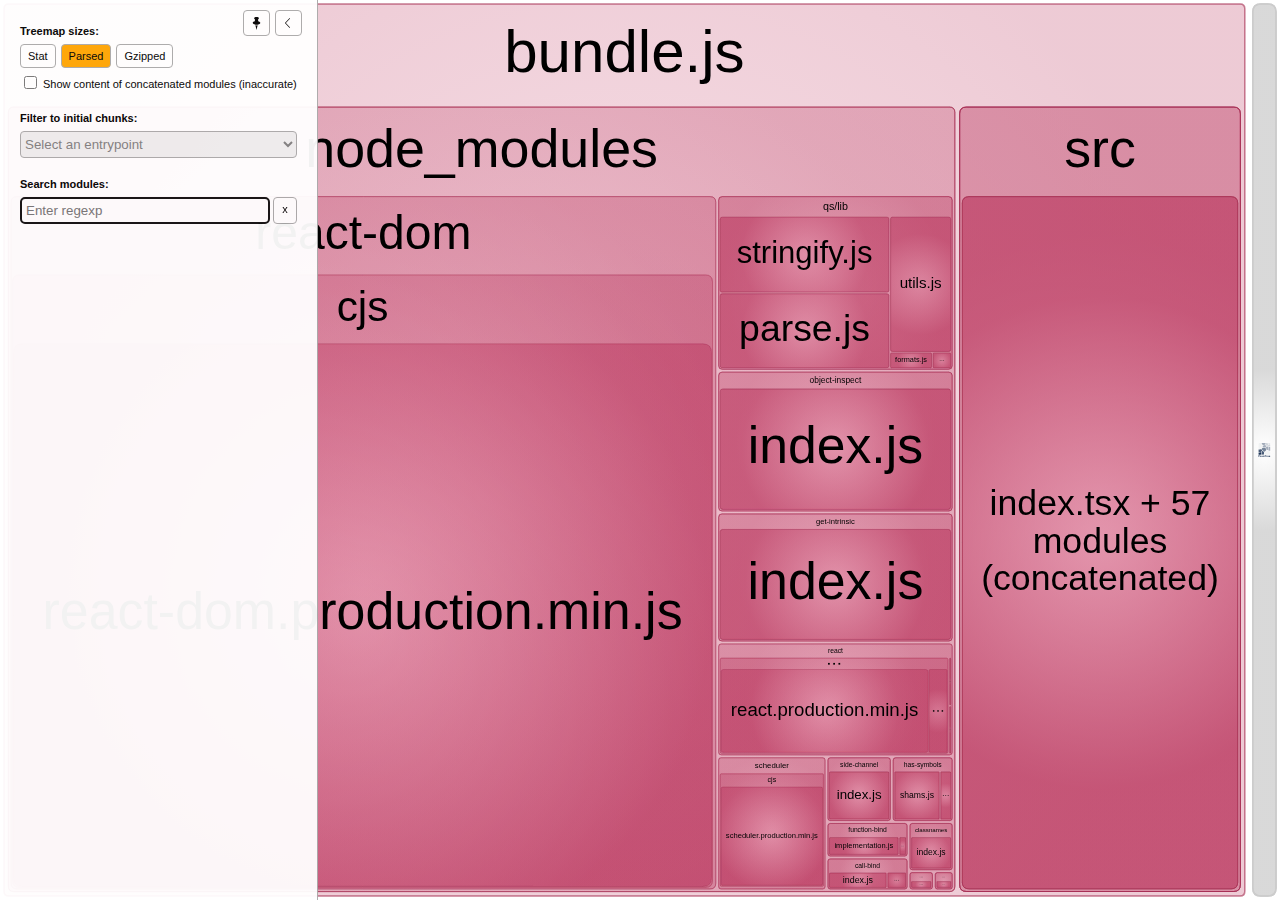
==== commit a4980e0e: "Updates" ====
--- a/bundle-report.html
+++ b/bundle-report.html
@@ -3,7 +3,7 @@
   <head>
     <meta charset="UTF-8"/>
     <meta name="viewport" content="width=device-width, initial-scale=1"/>
-    <title>frontend-performance-basecamp [3 Sep 2023 at 16:40]</title>
+    <title>frontend-performance-basecamp [3 Sep 2023 at 16:44]</title>
     <link rel="shortcut icon" href="[data-uri]" type="image/x-icon" />
 
     <script>
@@ -49,7 +49,7 @@
   <body>
     <div id="app"></div>
     <script>
-      window.chartData = [{"label":"bundle.js","isAsset":true,"statSize":1184293,"parsedSize":223859,"gzipSize":74397,"groups":[{"label":"node_modules","path":"./node_modules","statSize":215715,"groups":[{"label":"call-bind","path":"./node_modules/call-bind","statSize":1719,"groups":[{"id":924,"label":"callBound.js","path":"./node_modules/call-bind/callBound.js","statSize":413,"parsedSize":177,"gzipSize":159},{"id":559,"label":"index.js","path":"./node_modules/call-bind/index.js","statSize":1306,"parsedSize":533,"gzipSize":328}],"parsedSize":710,"gzipSize":399},{"label":"classnames","path":"./node_modules/classnames","statSize":1418,"groups":[{"id":184,"label":"index.js","path":"./node_modules/classnames/index.js","statSize":1418,"parsedSize":582,"gzipSize":359}],"parsedSize":582,"gzipSize":359},{"label":"function-bind","path":"./node_modules/function-bind","statSize":1589,"groups":[{"id":648,"label":"implementation.js","path":"./node_modules/function-bind/implementation.js","statSize":1463,"parsedSize":691,"gzipSize":389},{"id":612,"label":"index.js","path":"./node_modules/function-bind/index.js","statSize":126,"parsedSize":73,"gzipSize":93}],"parsedSize":764,"gzipSize":414},{"label":"get-intrinsic","path":"./node_modules/get-intrinsic","statSize":13323,"groups":[{"id":210,"label":"index.js","path":"./node_modules/get-intrinsic/index.js","statSize":13323,"parsedSize":8078,"gzipSize":2473}],"parsedSize":8078,"gzipSize":2473},{"label":"has-proto","path":"./node_modules/has-proto","statSize":197,"groups":[{"id":185,"label":"index.js","path":"./node_modules/has-proto/index.js","statSize":197,"parsedSize":128,"gzipSize":128}],"parsedSize":128,"gzipSize":128},{"label":"has-symbols","path":"./node_modules/has-symbols","statSize":2181,"groups":[{"id":405,"label":"index.js","path":"./node_modules/has-symbols/index.js","statSize":420,"parsedSize":213,"gzipSize":151},{"id":419,"label":"shams.js","path":"./node_modules/has-symbols/shams.js","statSize":1761,"parsedSize":855,"gzipSize":345}],"parsedSize":1068,"gzipSize":406},{"label":"has/src","path":"./node_modules/has/src","statSize":129,"groups":[{"id":642,"label":"index.js","path":"./node_modules/has/src/index.js","statSize":129,"parsedSize":100,"gzipSize":115}],"parsedSize":100,"gzipSize":115},{"label":"object-inspect","path":"./node_modules/object-inspect","statSize":18582,"groups":[{"id":631,"label":"index.js","path":"./node_modules/object-inspect/index.js","statSize":18582,"parsedSize":8806,"gzipSize":3092}],"parsedSize":8806,"gzipSize":3092},{"label":"qs/lib","path":"./node_modules/qs/lib","statSize":26858,"groups":[{"id":798,"label":"formats.js","path":"./node_modules/qs/lib/formats.js","statSize":476,"parsedSize":214,"gzipSize":174},{"id":129,"label":"index.js","path":"./node_modules/qs/lib/index.js","statSize":211,"parsedSize":96,"gzipSize":108},{"id":235,"label":"parse.js","path":"./node_modules/qs/lib/parse.js","statSize":9398,"parsedSize":3975,"gzipSize":1563},{"id":261,"label":"stringify.js","path":"./node_modules/qs/lib/stringify.js","statSize":9950,"parsedSize":4028,"gzipSize":1675},{"id":769,"label":"utils.js","path":"./node_modules/qs/lib/utils.js","statSize":6823,"parsedSize":2591,"gzipSize":1234}],"parsedSize":10904,"gzipSize":3947},{"label":"react-dom","path":"./node_modules/react-dom","statSize":133719,"groups":[{"label":"cjs","path":"./node_modules/react-dom/cjs","statSize":131737,"groups":[{"id":448,"label":"react-dom.production.min.js","path":"./node_modules/react-dom/cjs/react-dom.production.min.js","statSize":131737,"parsedSize":128944,"gzipSize":41310}],"parsedSize":128944,"gzipSize":41310},{"id":745,"label":"client.js","path":"./node_modules/react-dom/client.js","statSize":619,"parsedSize":67,"gzipSize":81},{"id":935,"label":"index.js","path":"./node_modules/react-dom/index.js","statSize":1363,"parsedSize":245,"gzipSize":175}],"parsedSize":129256,"gzipSize":41390},{"label":"react","path":"./node_modules/react","statSize":8176,"groups":[{"label":"cjs","path":"./node_modules/react/cjs","statSize":7772,"groups":[{"id":251,"label":"react-jsx-runtime.production.min.js","path":"./node_modules/react/cjs/react-jsx-runtime.production.min.js","statSize":859,"parsedSize":588,"gzipSize":387},{"id":408,"label":"react.production.min.js","path":"./node_modules/react/cjs/react.production.min.js","statSize":6913,"parsedSize":6404,"gzipSize":2498}],"parsedSize":6992,"gzipSize":2637},{"id":294,"label":"index.js","path":"./node_modules/react/index.js","statSize":190,"parsedSize":40,"gzipSize":60},{"id":893,"label":"jsx-runtime.js","path":"./node_modules/react/jsx-runtime.js","statSize":214,"parsedSize":40,"gzipSize":60}],"parsedSize":7072,"gzipSize":2662},{"label":"scheduler","path":"./node_modules/scheduler","statSize":4433,"groups":[{"label":"cjs","path":"./node_modules/scheduler/cjs","statSize":4235,"groups":[{"id":53,"label":"scheduler.production.min.js","path":"./node_modules/scheduler/cjs/scheduler.production.min.js","statSize":4235,"parsedSize":3811,"gzipSize":1599}],"parsedSize":3811,"gzipSize":1599},{"id":840,"label":"index.js","path":"./node_modules/scheduler/index.js","statSize":198,"parsedSize":39,"gzipSize":59}],"parsedSize":3850,"gzipSize":1616},{"label":"side-channel","path":"./node_modules/side-channel","statSize":3391,"groups":[{"id":478,"label":"index.js","path":"./node_modules/side-channel/index.js","statSize":3391,"parsedSize":1127,"gzipSize":492}],"parsedSize":1127,"gzipSize":492}],"parsedSize":172445,"gzipSize":54771},{"label":"src","path":"./src","statSize":968563,"groups":[{"label":"assets/images","path":"./src/assets/images","statSize":168,"groups":[{"id":571,"label":"find.gif","path":"./src/assets/images/find.gif","statSize":42},{"id":147,"label":"free.gif","path":"./src/assets/images/free.gif","statSize":42},{"id":133,"label":"hero.png","path":"./src/assets/images/hero.png","statSize":42},{"id":925,"label":"trending.gif","path":"./src/assets/images/trending.gif","statSize":42}],"parsedSize":0,"gzipSize":0},{"id":710,"label":"index.tsx + 57 modules (concatenated)","path":"./src/index.tsx + 57 modules (concatenated)","statSize":967695,"parsedSize":51399,"gzipSize":20071,"concatenated":true,"groups":[{"label":"src","path":"./src/index.tsx + 57 modules (concatenated)/src","statSize":33426,"groups":[{"id":null,"label":"index.tsx","path":"./src/index.tsx + 57 modules (concatenated)/src/index.tsx","statSize":206,"parsedSize":10,"gzipSize":4,"inaccurateSizes":true},{"id":null,"label":"App.tsx","path":"./src/index.tsx + 57 modules (concatenated)/src/App.tsx","statSize":654,"parsedSize":34,"gzipSize":13,"inaccurateSizes":true},{"label":"pages","path":"./src/index.tsx + 57 modules (concatenated)/src/pages","statSize":27667,"groups":[{"label":"Home","path":"./src/index.tsx + 57 modules (concatenated)/src/pages/Home","statSize":16082,"groups":[{"id":null,"label":"Home.tsx","path":"./src/index.tsx + 57 modules (concatenated)/src/pages/Home/Home.tsx","statSize":2219,"parsedSize":117,"gzipSize":46,"inaccurateSizes":true},{"label":"components","path":"./src/index.tsx + 57 modules (concatenated)/src/pages/Home/components","statSize":12322,"groups":[{"label":"FeatureItem","path":"./src/index.tsx + 57 modules (concatenated)/src/pages/Home/components/FeatureItem","statSize":691,"groups":[{"id":null,"label":"FeatureItem.tsx","path":"./src/index.tsx + 57 modules (concatenated)/src/pages/Home/components/FeatureItem/FeatureItem.tsx","statSize":481,"parsedSize":25,"gzipSize":9,"inaccurateSizes":true},{"id":null,"label":"FeatureItem.module.css","path":"./src/index.tsx + 57 modules (concatenated)/src/pages/Home/components/FeatureItem/FeatureItem.module.css","statSize":210,"parsedSize":11,"gzipSize":4,"inaccurateSizes":true}],"parsedSize":36,"gzipSize":14,"inaccurateSizes":true},{"label":"CustomCursor","path":"./src/index.tsx + 57 modules (concatenated)/src/pages/Home/components/CustomCursor","statSize":981,"groups":[{"id":null,"label":"CustomCursor.tsx","path":"./src/index.tsx + 57 modules (concatenated)/src/pages/Home/components/CustomCursor/CustomCursor.tsx","statSize":857,"parsedSize":45,"gzipSize":17,"inaccurateSizes":true},{"id":null,"label":"CustomCursor.module.css","path":"./src/index.tsx + 57 modules (concatenated)/src/pages/Home/components/CustomCursor/CustomCursor.module.css","statSize":124,"parsedSize":6,"gzipSize":2,"inaccurateSizes":true}],"parsedSize":52,"gzipSize":20,"inaccurateSizes":true},{"label":"AnimatedPath","path":"./src/index.tsx + 57 modules (concatenated)/src/pages/Home/components/AnimatedPath","statSize":10650,"groups":[{"id":null,"label":"AnimatedPath.tsx","path":"./src/index.tsx + 57 modules (concatenated)/src/pages/Home/components/AnimatedPath/AnimatedPath.tsx","statSize":10555,"parsedSize":560,"gzipSize":218,"inaccurateSizes":true},{"id":null,"label":"AnimatedPath.module.css","path":"./src/index.tsx + 57 modules (concatenated)/src/pages/Home/components/AnimatedPath/AnimatedPath.module.css","statSize":95,"parsedSize":5,"gzipSize":1,"inaccurateSizes":true}],"parsedSize":565,"gzipSize":220,"inaccurateSizes":true}],"parsedSize":654,"gzipSize":255,"inaccurateSizes":true},{"id":null,"label":"Home.module.css","path":"./src/index.tsx + 57 modules (concatenated)/src/pages/Home/Home.module.css","statSize":468,"parsedSize":24,"gzipSize":9,"inaccurateSizes":true},{"label":"hooks","path":"./src/index.tsx + 57 modules (concatenated)/src/pages/Home/hooks","statSize":1073,"groups":[{"id":null,"label":"useMousePosition.tsx","path":"./src/index.tsx + 57 modules (concatenated)/src/pages/Home/hooks/useMousePosition.tsx","statSize":809,"parsedSize":42,"gzipSize":16,"inaccurateSizes":true},{"id":null,"label":"useScrollEvent.tsx","path":"./src/index.tsx + 57 modules (concatenated)/src/pages/Home/hooks/useScrollEvent.tsx","statSize":264,"parsedSize":14,"gzipSize":5,"inaccurateSizes":true}],"parsedSize":56,"gzipSize":22,"inaccurateSizes":true}],"parsedSize":854,"gzipSize":333,"inaccurateSizes":true},{"label":"Search","path":"./src/index.tsx + 57 modules (concatenated)/src/pages/Search","statSize":11585,"groups":[{"id":null,"label":"Search.tsx","path":"./src/index.tsx + 57 modules (concatenated)/src/pages/Search/Search.tsx","statSize":955,"parsedSize":50,"gzipSize":19,"inaccurateSizes":true},{"label":"hooks","path":"./src/index.tsx + 57 modules (concatenated)/src/pages/Search/hooks","statSize":2707,"groups":[{"id":null,"label":"useGifSearch.tsx","path":"./src/index.tsx + 57 modules (concatenated)/src/pages/Search/hooks/useGifSearch.tsx","statSize":2707,"parsedSize":143,"gzipSize":56,"inaccurateSizes":true}],"parsedSize":143,"gzipSize":56,"inaccurateSizes":true},{"label":"components","path":"./src/index.tsx + 57 modules (concatenated)/src/pages/Search/components","statSize":7424,"groups":[{"label":"SearchBar","path":"./src/index.tsx + 57 modules (concatenated)/src/pages/Search/components/SearchBar","statSize":1116,"groups":[{"id":null,"label":"SearchBar.tsx","path":"./src/index.tsx + 57 modules (concatenated)/src/pages/Search/components/SearchBar/SearchBar.tsx","statSize":858,"parsedSize":45,"gzipSize":17,"inaccurateSizes":true},{"id":null,"label":"SearchBar.module.css","path":"./src/index.tsx + 57 modules (concatenated)/src/pages/Search/components/SearchBar/SearchBar.module.css","statSize":258,"parsedSize":13,"gzipSize":5,"inaccurateSizes":true}],"parsedSize":59,"gzipSize":23,"inaccurateSizes":true},{"label":"SearchResult","path":"./src/index.tsx + 57 modules (concatenated)/src/pages/Search/components/SearchResult","statSize":1090,"groups":[{"id":null,"label":"SearchResult.tsx","path":"./src/index.tsx + 57 modules (concatenated)/src/pages/Search/components/SearchResult/SearchResult.tsx","statSize":906,"parsedSize":48,"gzipSize":18,"inaccurateSizes":true},{"id":null,"label":"SearchResult.module.css","path":"./src/index.tsx + 57 modules (concatenated)/src/pages/Search/components/SearchResult/SearchResult.module.css","statSize":184,"parsedSize":9,"gzipSize":3,"inaccurateSizes":true}],"parsedSize":57,"gzipSize":22,"inaccurateSizes":true},{"label":"HelpPanel","path":"./src/index.tsx + 57 modules (concatenated)/src/pages/Search/components/HelpPanel","statSize":2489,"groups":[{"id":null,"label":"HelpPanel.tsx","path":"./src/index.tsx + 57 modules (concatenated)/src/pages/Search/components/HelpPanel/HelpPanel.tsx","statSize":2217,"parsedSize":117,"gzipSize":45,"inaccurateSizes":true},{"id":null,"label":"HelpPanel.module.css","path":"./src/index.tsx + 57 modules (concatenated)/src/pages/Search/components/HelpPanel/HelpPanel.module.css","statSize":272,"parsedSize":14,"gzipSize":5,"inaccurateSizes":true}],"parsedSize":132,"gzipSize":51,"inaccurateSizes":true},{"label":"ResultTitle","path":"./src/index.tsx + 57 modules (concatenated)/src/pages/Search/components/ResultTitle","statSize":930,"groups":[{"id":null,"label":"ResultTitle.tsx","path":"./src/index.tsx + 57 modules (concatenated)/src/pages/Search/components/ResultTitle/ResultTitle.tsx","statSize":836,"parsedSize":44,"gzipSize":17,"inaccurateSizes":true},{"id":null,"label":"ResultTitle.module.css","path":"./src/index.tsx + 57 modules (concatenated)/src/pages/Search/components/ResultTitle/ResultTitle.module.css","statSize":94,"parsedSize":4,"gzipSize":1,"inaccurateSizes":true}],"parsedSize":49,"gzipSize":19,"inaccurateSizes":true},{"label":"GifItem","path":"./src/index.tsx + 57 modules (concatenated)/src/pages/Search/components/GifItem","statSize":786,"groups":[{"id":null,"label":"GifItem.tsx","path":"./src/index.tsx + 57 modules (concatenated)/src/pages/Search/components/GifItem/GifItem.tsx","statSize":549,"parsedSize":29,"gzipSize":11,"inaccurateSizes":true},{"id":null,"label":"GifItem.module.css","path":"./src/index.tsx + 57 modules (concatenated)/src/pages/Search/components/GifItem/GifItem.module.css","statSize":237,"parsedSize":12,"gzipSize":4,"inaccurateSizes":true}],"parsedSize":41,"gzipSize":16,"inaccurateSizes":true},{"label":"ArtistList","path":"./src/index.tsx + 57 modules (concatenated)/src/pages/Search/components/ArtistList","statSize":316,"groups":[{"id":null,"label":"ArtistList.tsx","path":"./src/index.tsx + 57 modules (concatenated)/src/pages/Search/components/ArtistList/ArtistList.tsx","statSize":316,"parsedSize":16,"gzipSize":6,"inaccurateSizes":true}],"parsedSize":16,"gzipSize":6,"inaccurateSizes":true},{"label":"ArtistInfo","path":"./src/index.tsx + 57 modules (concatenated)/src/pages/Search/components/ArtistInfo","statSize":697,"groups":[{"id":null,"label":"ArtistInfo.tsx","path":"./src/index.tsx + 57 modules (concatenated)/src/pages/Search/components/ArtistInfo/ArtistInfo.tsx","statSize":525,"parsedSize":27,"gzipSize":10,"inaccurateSizes":true},{"id":null,"label":"ArtistInfo.module.css","path":"./src/index.tsx + 57 modules (concatenated)/src/pages/Search/components/ArtistInfo/ArtistInfo.module.css","statSize":172,"parsedSize":9,"gzipSize":3,"inaccurateSizes":true}],"parsedSize":37,"gzipSize":14,"inaccurateSizes":true}],"parsedSize":394,"gzipSize":153,"inaccurateSizes":true},{"id":null,"label":"Search.module.css","path":"./src/index.tsx + 57 modules (concatenated)/src/pages/Search/Search.module.css","statSize":499,"parsedSize":26,"gzipSize":10,"inaccurateSizes":true}],"parsedSize":615,"gzipSize":240,"inaccurateSizes":true}],"parsedSize":1469,"gzipSize":573,"inaccurateSizes":true},{"label":"components","path":"./src/index.tsx + 57 modules (concatenated)/src/components","statSize":1256,"groups":[{"label":"NavBar","path":"./src/index.tsx + 57 modules (concatenated)/src/components/NavBar","statSize":843,"groups":[{"id":null,"label":"NavBar.tsx","path":"./src/index.tsx + 57 modules (concatenated)/src/components/NavBar/NavBar.tsx","statSize":653,"parsedSize":34,"gzipSize":13,"inaccurateSizes":true},{"id":null,"label":"NavBar.module.css","path":"./src/index.tsx + 57 modules (concatenated)/src/components/NavBar/NavBar.module.css","statSize":190,"parsedSize":10,"gzipSize":3,"inaccurateSizes":true}],"parsedSize":44,"gzipSize":17,"inaccurateSizes":true},{"label":"Footer","path":"./src/index.tsx + 57 modules (concatenated)/src/components/Footer","statSize":413,"groups":[{"id":null,"label":"Footer.tsx","path":"./src/index.tsx + 57 modules (concatenated)/src/components/Footer/Footer.tsx","statSize":355,"parsedSize":18,"gzipSize":7,"inaccurateSizes":true},{"id":null,"label":"Footer.module.css","path":"./src/index.tsx + 57 modules (concatenated)/src/components/Footer/Footer.module.css","statSize":58,"parsedSize":3,"gzipSize":1,"inaccurateSizes":true}],"parsedSize":21,"gzipSize":8,"inaccurateSizes":true}],"parsedSize":66,"gzipSize":26,"inaccurateSizes":true},{"label":"assets/images","path":"./src/index.tsx + 57 modules (concatenated)/src/assets/images","statSize":168,"groups":[{"id":133,"label":"hero.png","path":"./src/index.tsx + 57 modules (concatenated)/src/assets/images/hero.png","statSize":42,"parsedSize":2,"gzipSize":0,"inaccurateSizes":true},{"id":925,"label":"trending.gif","path":"./src/index.tsx + 57 modules (concatenated)/src/assets/images/trending.gif","statSize":42,"parsedSize":2,"gzipSize":0,"inaccurateSizes":true},{"id":571,"label":"find.gif","path":"./src/index.tsx + 57 modules (concatenated)/src/assets/images/find.gif","statSize":42,"parsedSize":2,"gzipSize":0,"inaccurateSizes":true},{"id":147,"label":"free.gif","path":"./src/index.tsx + 57 modules (concatenated)/src/assets/images/free.gif","statSize":42,"parsedSize":2,"gzipSize":0,"inaccurateSizes":true}],"parsedSize":8,"gzipSize":3,"inaccurateSizes":true},{"label":"utils","path":"./src/index.tsx + 57 modules (concatenated)/src/utils","statSize":81,"groups":[{"id":null,"label":"number.ts","path":"./src/index.tsx + 57 modules (concatenated)/src/utils/number.ts","statSize":81,"parsedSize":4,"gzipSize":1,"inaccurateSizes":true}],"parsedSize":4,"gzipSize":1,"inaccurateSizes":true},{"label":"apis","path":"./src/index.tsx + 57 modules (concatenated)/src/apis","statSize":2137,"groups":[{"id":null,"label":"gifAPIService.ts","path":"./src/index.tsx + 57 modules (concatenated)/src/apis/gifAPIService.ts","statSize":2137,"parsedSize":113,"gzipSize":44,"inaccurateSizes":true}],"parsedSize":113,"gzipSize":44,"inaccurateSizes":true},{"label":"constants","path":"./src/index.tsx + 57 modules (concatenated)/src/constants","statSize":1124,"groups":[{"id":null,"label":"artistData.ts","path":"./src/index.tsx + 57 modules (concatenated)/src/constants/artistData.ts","statSize":1124,"parsedSize":59,"gzipSize":23,"inaccurateSizes":true}],"parsedSize":59,"gzipSize":23,"inaccurateSizes":true},{"label":"models/help","path":"./src/index.tsx + 57 modules (concatenated)/src/models/help","statSize":133,"groups":[{"id":null,"label":"artist.ts","path":"./src/index.tsx + 57 modules (concatenated)/src/models/help/artist.ts","statSize":133,"parsedSize":7,"gzipSize":2,"inaccurateSizes":true}],"parsedSize":7,"gzipSize":2,"inaccurateSizes":true}],"parsedSize":1775,"gzipSize":693,"inaccurateSizes":true},{"label":"node_modules","path":"./src/index.tsx + 57 modules (concatenated)/node_modules","statSize":934269,"groups":[{"label":"react-router-dom/dist","path":"./src/index.tsx + 57 modules (concatenated)/node_modules/react-router-dom/dist","statSize":41756,"groups":[{"id":null,"label":"index.js","path":"./src/index.tsx + 57 modules (concatenated)/node_modules/react-router-dom/dist/index.js","statSize":41756,"parsedSize":2217,"gzipSize":866,"inaccurateSizes":true}],"parsedSize":2217,"gzipSize":866,"inaccurateSizes":true},{"label":"react-router/dist","path":"./src/index.tsx + 57 modules (concatenated)/node_modules/react-router/dist","statSize":53455,"groups":[{"id":null,"label":"index.js","path":"./src/index.tsx + 57 modules (concatenated)/node_modules/react-router/dist/index.js","statSize":53455,"parsedSize":2839,"gzipSize":1108,"inaccurateSizes":true}],"parsedSize":2839,"gzipSize":1108,"inaccurateSizes":true},{"label":"@remix-run/router/dist","path":"./src/index.tsx + 57 modules (concatenated)/node_modules/@remix-run/router/dist","statSize":156719,"groups":[{"id":null,"label":"router.js","path":"./src/index.tsx + 57 modules (concatenated)/node_modules/@remix-run/router/dist/router.js","statSize":156719,"parsedSize":8324,"gzipSize":3250,"inaccurateSizes":true}],"parsedSize":8324,"gzipSize":3250,"inaccurateSizes":true},{"label":"react-icons","path":"./src/index.tsx + 57 modules (concatenated)/node_modules/react-icons","statSize":652153,"groups":[{"label":"ai","path":"./src/index.tsx + 57 modules (concatenated)/node_modules/react-icons/ai","statSize":643075,"groups":[{"id":null,"label":"index.esm.js","path":"./src/index.tsx + 57 modules (concatenated)/node_modules/react-icons/ai/index.esm.js","statSize":643075,"parsedSize":34156,"gzipSize":13338,"inaccurateSizes":true}],"parsedSize":34156,"gzipSize":13338,"inaccurateSizes":true},{"label":"lib/esm","path":"./src/index.tsx + 57 modules (concatenated)/node_modules/react-icons/lib/esm","statSize":9078,"groups":[{"id":null,"label":"index.js","path":"./src/index.tsx + 57 modules (concatenated)/node_modules/react-icons/lib/esm/index.js","statSize":91,"parsedSize":4,"gzipSize":1,"inaccurateSizes":true},{"id":null,"label":"iconsManifest.js","path":"./src/index.tsx + 57 modules (concatenated)/node_modules/react-icons/lib/esm/iconsManifest.js","statSize":6386,"parsedSize":339,"gzipSize":132,"inaccurateSizes":true},{"id":null,"label":"iconBase.js","path":"./src/index.tsx + 57 modules (concatenated)/node_modules/react-icons/lib/esm/iconBase.js","statSize":2356,"parsedSize":125,"gzipSize":48,"inaccurateSizes":true},{"id":null,"label":"iconContext.js","path":"./src/index.tsx + 57 modules (concatenated)/node_modules/react-icons/lib/esm/iconContext.js","statSize":245,"parsedSize":13,"gzipSize":5,"inaccurateSizes":true}],"parsedSize":482,"gzipSize":188,"inaccurateSizes":true}],"parsedSize":34639,"gzipSize":13526,"inaccurateSizes":true},{"label":"@giphy","path":"./src/index.tsx + 57 modules (concatenated)/node_modules/@giphy","statSize":27046,"groups":[{"label":"js-fetch-api/esm","path":"./src/index.tsx + 57 modules (concatenated)/node_modules/@giphy/js-fetch-api/esm","statSize":16967,"groups":[{"id":null,"label":"api.js","path":"./src/index.tsx + 57 modules (concatenated)/node_modules/@giphy/js-fetch-api/esm/api.js","statSize":6195,"parsedSize":329,"gzipSize":128,"inaccurateSizes":true},{"id":null,"label":"request.js","path":"./src/index.tsx + 57 modules (concatenated)/node_modules/@giphy/js-fetch-api/esm/request.js","statSize":7123,"parsedSize":378,"gzipSize":147,"inaccurateSizes":true},{"id":null,"label":"constants.js","path":"./src/index.tsx + 57 modules (concatenated)/node_modules/@giphy/js-fetch-api/esm/constants.js","statSize":390,"parsedSize":20,"gzipSize":8,"inaccurateSizes":true},{"id":null,"label":"fetch-error.js","path":"./src/index.tsx + 57 modules (concatenated)/node_modules/@giphy/js-fetch-api/esm/fetch-error.js","statSize":1292,"parsedSize":68,"gzipSize":26,"inaccurateSizes":true},{"label":"normalize","path":"./src/index.tsx + 57 modules (concatenated)/node_modules/@giphy/js-fetch-api/esm/normalize","statSize":1967,"groups":[{"id":null,"label":"gif.js","path":"./src/index.tsx + 57 modules (concatenated)/node_modules/@giphy/js-fetch-api/esm/normalize/gif.js","statSize":1967,"parsedSize":104,"gzipSize":40,"inaccurateSizes":true}],"parsedSize":104,"gzipSize":40,"inaccurateSizes":true}],"parsedSize":901,"gzipSize":351,"inaccurateSizes":true},{"label":"js-util/dist","path":"./src/index.tsx + 57 modules (concatenated)/node_modules/@giphy/js-util/dist","statSize":10079,"groups":[{"id":null,"label":"index.js","path":"./src/index.tsx + 57 modules (concatenated)/node_modules/@giphy/js-util/dist/index.js","statSize":10079,"parsedSize":535,"gzipSize":209,"inaccurateSizes":true}],"parsedSize":535,"gzipSize":209,"inaccurateSizes":true}],"parsedSize":1436,"gzipSize":560,"inaccurateSizes":true},{"label":"uuid/dist/esm-browser","path":"./src/index.tsx + 57 modules (concatenated)/node_modules/uuid/dist/esm-browser","statSize":3140,"groups":[{"id":null,"label":"v4.js","path":"./src/index.tsx + 57 modules (concatenated)/node_modules/uuid/dist/esm-browser/v4.js","statSize":680,"parsedSize":36,"gzipSize":14,"inaccurateSizes":true},{"id":null,"label":"native.js","path":"./src/index.tsx + 57 modules (concatenated)/node_modules/uuid/dist/esm-browser/native.js","statSize":137,"parsedSize":7,"gzipSize":2,"inaccurateSizes":true},{"id":null,"label":"rng.js","path":"./src/index.tsx + 57 modules (concatenated)/node_modules/uuid/dist/esm-browser/rng.js","statSize":838,"parsedSize":44,"gzipSize":17,"inaccurateSizes":true},{"id":null,"label":"stringify.js","path":"./src/index.tsx + 57 modules (concatenated)/node_modules/uuid/dist/esm-browser/stringify.js","statSize":1485,"parsedSize":78,"gzipSize":30,"inaccurateSizes":true}],"parsedSize":166,"gzipSize":65,"inaccurateSizes":true}],"parsedSize":49623,"gzipSize":19377,"inaccurateSizes":true}]},{"id":null,"label":"App.css","path":"./src/App.css","statSize":700}],"parsedSize":51399,"gzipSize":20071},{"id":654,"label":"util.inspect (ignored)","path":"./util.inspect (ignored)","statSize":15,"parsedSize":6,"gzipSize":26}],"isInitialByEntrypoint":{"main":true}}];
+      window.chartData = [{"label":"bundle.js","isAsset":true,"statSize":1184293,"parsedSize":224217,"gzipSize":74537,"groups":[{"label":"node_modules","path":"./node_modules","statSize":215715,"groups":[{"label":"call-bind","path":"./node_modules/call-bind","statSize":1719,"groups":[{"id":924,"label":"callBound.js","path":"./node_modules/call-bind/callBound.js","statSize":413,"parsedSize":177,"gzipSize":159},{"id":559,"label":"index.js","path":"./node_modules/call-bind/index.js","statSize":1306,"parsedSize":533,"gzipSize":328}],"parsedSize":710,"gzipSize":399},{"label":"classnames","path":"./node_modules/classnames","statSize":1418,"groups":[{"id":184,"label":"index.js","path":"./node_modules/classnames/index.js","statSize":1418,"parsedSize":582,"gzipSize":359}],"parsedSize":582,"gzipSize":359},{"label":"function-bind","path":"./node_modules/function-bind","statSize":1589,"groups":[{"id":648,"label":"implementation.js","path":"./node_modules/function-bind/implementation.js","statSize":1463,"parsedSize":691,"gzipSize":389},{"id":612,"label":"index.js","path":"./node_modules/function-bind/index.js","statSize":126,"parsedSize":73,"gzipSize":93}],"parsedSize":764,"gzipSize":414},{"label":"get-intrinsic","path":"./node_modules/get-intrinsic","statSize":13323,"groups":[{"id":210,"label":"index.js","path":"./node_modules/get-intrinsic/index.js","statSize":13323,"parsedSize":8078,"gzipSize":2473}],"parsedSize":8078,"gzipSize":2473},{"label":"has-proto","path":"./node_modules/has-proto","statSize":197,"groups":[{"id":185,"label":"index.js","path":"./node_modules/has-proto/index.js","statSize":197,"parsedSize":128,"gzipSize":128}],"parsedSize":128,"gzipSize":128},{"label":"has-symbols","path":"./node_modules/has-symbols","statSize":2181,"groups":[{"id":405,"label":"index.js","path":"./node_modules/has-symbols/index.js","statSize":420,"parsedSize":213,"gzipSize":151},{"id":419,"label":"shams.js","path":"./node_modules/has-symbols/shams.js","statSize":1761,"parsedSize":855,"gzipSize":345}],"parsedSize":1068,"gzipSize":406},{"label":"has/src","path":"./node_modules/has/src","statSize":129,"groups":[{"id":642,"label":"index.js","path":"./node_modules/has/src/index.js","statSize":129,"parsedSize":100,"gzipSize":115}],"parsedSize":100,"gzipSize":115},{"label":"object-inspect","path":"./node_modules/object-inspect","statSize":18582,"groups":[{"id":631,"label":"index.js","path":"./node_modules/object-inspect/index.js","statSize":18582,"parsedSize":8806,"gzipSize":3092}],"parsedSize":8806,"gzipSize":3092},{"label":"qs/lib","path":"./node_modules/qs/lib","statSize":26858,"groups":[{"id":798,"label":"formats.js","path":"./node_modules/qs/lib/formats.js","statSize":476,"parsedSize":214,"gzipSize":174},{"id":129,"label":"index.js","path":"./node_modules/qs/lib/index.js","statSize":211,"parsedSize":96,"gzipSize":108},{"id":235,"label":"parse.js","path":"./node_modules/qs/lib/parse.js","statSize":9398,"parsedSize":3975,"gzipSize":1563},{"id":261,"label":"stringify.js","path":"./node_modules/qs/lib/stringify.js","statSize":9950,"parsedSize":4028,"gzipSize":1675},{"id":769,"label":"utils.js","path":"./node_modules/qs/lib/utils.js","statSize":6823,"parsedSize":2591,"gzipSize":1234}],"parsedSize":10904,"gzipSize":3947},{"label":"react-dom","path":"./node_modules/react-dom","statSize":133719,"groups":[{"label":"cjs","path":"./node_modules/react-dom/cjs","statSize":131737,"groups":[{"id":448,"label":"react-dom.production.min.js","path":"./node_modules/react-dom/cjs/react-dom.production.min.js","statSize":131737,"parsedSize":128944,"gzipSize":41310}],"parsedSize":128944,"gzipSize":41310},{"id":745,"label":"client.js","path":"./node_modules/react-dom/client.js","statSize":619,"parsedSize":67,"gzipSize":81},{"id":935,"label":"index.js","path":"./node_modules/react-dom/index.js","statSize":1363,"parsedSize":245,"gzipSize":175}],"parsedSize":129256,"gzipSize":41390},{"label":"react","path":"./node_modules/react","statSize":8176,"groups":[{"label":"cjs","path":"./node_modules/react/cjs","statSize":7772,"groups":[{"id":251,"label":"react-jsx-runtime.production.min.js","path":"./node_modules/react/cjs/react-jsx-runtime.production.min.js","statSize":859,"parsedSize":588,"gzipSize":387},{"id":408,"label":"react.production.min.js","path":"./node_modules/react/cjs/react.production.min.js","statSize":6913,"parsedSize":6404,"gzipSize":2498}],"parsedSize":6992,"gzipSize":2637},{"id":294,"label":"index.js","path":"./node_modules/react/index.js","statSize":190,"parsedSize":40,"gzipSize":60},{"id":893,"label":"jsx-runtime.js","path":"./node_modules/react/jsx-runtime.js","statSize":214,"parsedSize":40,"gzipSize":60}],"parsedSize":7072,"gzipSize":2662},{"label":"scheduler","path":"./node_modules/scheduler","statSize":4433,"groups":[{"label":"cjs","path":"./node_modules/scheduler/cjs","statSize":4235,"groups":[{"id":53,"label":"scheduler.production.min.js","path":"./node_modules/scheduler/cjs/scheduler.production.min.js","statSize":4235,"parsedSize":3811,"gzipSize":1599}],"parsedSize":3811,"gzipSize":1599},{"id":840,"label":"index.js","path":"./node_modules/scheduler/index.js","statSize":198,"parsedSize":39,"gzipSize":59}],"parsedSize":3850,"gzipSize":1616},{"label":"side-channel","path":"./node_modules/side-channel","statSize":3391,"groups":[{"id":478,"label":"index.js","path":"./node_modules/side-channel/index.js","statSize":3391,"parsedSize":1127,"gzipSize":492}],"parsedSize":1127,"gzipSize":492}],"parsedSize":172445,"gzipSize":54771},{"label":"src","path":"./src","statSize":968563,"groups":[{"label":"assets/images","path":"./src/assets/images","statSize":168,"groups":[{"id":571,"label":"find.gif","path":"./src/assets/images/find.gif","statSize":42},{"id":147,"label":"free.gif","path":"./src/assets/images/free.gif","statSize":42},{"id":133,"label":"hero.png","path":"./src/assets/images/hero.png","statSize":42},{"id":925,"label":"trending.gif","path":"./src/assets/images/trending.gif","statSize":42}],"parsedSize":0,"gzipSize":0},{"id":710,"label":"index.tsx + 57 modules (concatenated)","path":"./src/index.tsx + 57 modules (concatenated)","statSize":967695,"parsedSize":51757,"gzipSize":20218,"concatenated":true,"groups":[{"label":"src","path":"./src/index.tsx + 57 modules (concatenated)/src","statSize":33426,"groups":[{"id":null,"label":"index.tsx","path":"./src/index.tsx + 57 modules (concatenated)/src/index.tsx","statSize":206,"parsedSize":11,"gzipSize":4,"inaccurateSizes":true},{"id":null,"label":"App.tsx","path":"./src/index.tsx + 57 modules (concatenated)/src/App.tsx","statSize":654,"parsedSize":34,"gzipSize":13,"inaccurateSizes":true},{"label":"pages","path":"./src/index.tsx + 57 modules (concatenated)/src/pages","statSize":27667,"groups":[{"label":"Home","path":"./src/index.tsx + 57 modules (concatenated)/src/pages/Home","statSize":16082,"groups":[{"id":null,"label":"Home.tsx","path":"./src/index.tsx + 57 modules (concatenated)/src/pages/Home/Home.tsx","statSize":2219,"parsedSize":118,"gzipSize":46,"inaccurateSizes":true},{"label":"components","path":"./src/index.tsx + 57 modules (concatenated)/src/pages/Home/components","statSize":12322,"groups":[{"label":"FeatureItem","path":"./src/index.tsx + 57 modules (concatenated)/src/pages/Home/components/FeatureItem","statSize":691,"groups":[{"id":null,"label":"FeatureItem.tsx","path":"./src/index.tsx + 57 modules (concatenated)/src/pages/Home/components/FeatureItem/FeatureItem.tsx","statSize":481,"parsedSize":25,"gzipSize":10,"inaccurateSizes":true},{"id":null,"label":"FeatureItem.module.css","path":"./src/index.tsx + 57 modules (concatenated)/src/pages/Home/components/FeatureItem/FeatureItem.module.css","statSize":210,"parsedSize":11,"gzipSize":4,"inaccurateSizes":true}],"parsedSize":36,"gzipSize":14,"inaccurateSizes":true},{"label":"CustomCursor","path":"./src/index.tsx + 57 modules (concatenated)/src/pages/Home/components/CustomCursor","statSize":981,"groups":[{"id":null,"label":"CustomCursor.tsx","path":"./src/index.tsx + 57 modules (concatenated)/src/pages/Home/components/CustomCursor/CustomCursor.tsx","statSize":857,"parsedSize":45,"gzipSize":17,"inaccurateSizes":true},{"id":null,"label":"CustomCursor.module.css","path":"./src/index.tsx + 57 modules (concatenated)/src/pages/Home/components/CustomCursor/CustomCursor.module.css","statSize":124,"parsedSize":6,"gzipSize":2,"inaccurateSizes":true}],"parsedSize":52,"gzipSize":20,"inaccurateSizes":true},{"label":"AnimatedPath","path":"./src/index.tsx + 57 modules (concatenated)/src/pages/Home/components/AnimatedPath","statSize":10650,"groups":[{"id":null,"label":"AnimatedPath.tsx","path":"./src/index.tsx + 57 modules (concatenated)/src/pages/Home/components/AnimatedPath/AnimatedPath.tsx","statSize":10555,"parsedSize":564,"gzipSize":220,"inaccurateSizes":true},{"id":null,"label":"AnimatedPath.module.css","path":"./src/index.tsx + 57 modules (concatenated)/src/pages/Home/components/AnimatedPath/AnimatedPath.module.css","statSize":95,"parsedSize":5,"gzipSize":1,"inaccurateSizes":true}],"parsedSize":569,"gzipSize":222,"inaccurateSizes":true}],"parsedSize":659,"gzipSize":257,"inaccurateSizes":true},{"id":null,"label":"Home.module.css","path":"./src/index.tsx + 57 modules (concatenated)/src/pages/Home/Home.module.css","statSize":468,"parsedSize":25,"gzipSize":9,"inaccurateSizes":true},{"label":"hooks","path":"./src/index.tsx + 57 modules (concatenated)/src/pages/Home/hooks","statSize":1073,"groups":[{"id":null,"label":"useMousePosition.tsx","path":"./src/index.tsx + 57 modules (concatenated)/src/pages/Home/hooks/useMousePosition.tsx","statSize":809,"parsedSize":43,"gzipSize":16,"inaccurateSizes":true},{"id":null,"label":"useScrollEvent.tsx","path":"./src/index.tsx + 57 modules (concatenated)/src/pages/Home/hooks/useScrollEvent.tsx","statSize":264,"parsedSize":14,"gzipSize":5,"inaccurateSizes":true}],"parsedSize":57,"gzipSize":22,"inaccurateSizes":true}],"parsedSize":860,"gzipSize":336,"inaccurateSizes":true},{"label":"Search","path":"./src/index.tsx + 57 modules (concatenated)/src/pages/Search","statSize":11585,"groups":[{"id":null,"label":"Search.tsx","path":"./src/index.tsx + 57 modules (concatenated)/src/pages/Search/Search.tsx","statSize":955,"parsedSize":51,"gzipSize":19,"inaccurateSizes":true},{"label":"hooks","path":"./src/index.tsx + 57 modules (concatenated)/src/pages/Search/hooks","statSize":2707,"groups":[{"id":null,"label":"useGifSearch.tsx","path":"./src/index.tsx + 57 modules (concatenated)/src/pages/Search/hooks/useGifSearch.tsx","statSize":2707,"parsedSize":144,"gzipSize":56,"inaccurateSizes":true}],"parsedSize":144,"gzipSize":56,"inaccurateSizes":true},{"label":"components","path":"./src/index.tsx + 57 modules (concatenated)/src/pages/Search/components","statSize":7424,"groups":[{"label":"SearchBar","path":"./src/index.tsx + 57 modules (concatenated)/src/pages/Search/components/SearchBar","statSize":1116,"groups":[{"id":null,"label":"SearchBar.tsx","path":"./src/index.tsx + 57 modules (concatenated)/src/pages/Search/components/SearchBar/SearchBar.tsx","statSize":858,"parsedSize":45,"gzipSize":17,"inaccurateSizes":true},{"id":null,"label":"SearchBar.module.css","path":"./src/index.tsx + 57 modules (concatenated)/src/pages/Search/components/SearchBar/SearchBar.module.css","statSize":258,"parsedSize":13,"gzipSize":5,"inaccurateSizes":true}],"parsedSize":59,"gzipSize":23,"inaccurateSizes":true},{"label":"SearchResult","path":"./src/index.tsx + 57 modules (concatenated)/src/pages/Search/components/SearchResult","statSize":1090,"groups":[{"id":null,"label":"SearchResult.tsx","path":"./src/index.tsx + 57 modules (concatenated)/src/pages/Search/components/SearchResult/SearchResult.tsx","statSize":906,"parsedSize":48,"gzipSize":18,"inaccurateSizes":true},{"id":null,"label":"SearchResult.module.css","path":"./src/index.tsx + 57 modules (concatenated)/src/pages/Search/components/SearchResult/SearchResult.module.css","statSize":184,"parsedSize":9,"gzipSize":3,"inaccurateSizes":true}],"parsedSize":58,"gzipSize":22,"inaccurateSizes":true},{"label":"HelpPanel","path":"./src/index.tsx + 57 modules (concatenated)/src/pages/Search/components/HelpPanel","statSize":2489,"groups":[{"id":null,"label":"HelpPanel.tsx","path":"./src/index.tsx + 57 modules (concatenated)/src/pages/Search/components/HelpPanel/HelpPanel.tsx","statSize":2217,"parsedSize":118,"gzipSize":46,"inaccurateSizes":true},{"id":null,"label":"HelpPanel.module.css","path":"./src/index.tsx + 57 modules (concatenated)/src/pages/Search/components/HelpPanel/HelpPanel.module.css","statSize":272,"parsedSize":14,"gzipSize":5,"inaccurateSizes":true}],"parsedSize":133,"gzipSize":52,"inaccurateSizes":true},{"label":"ResultTitle","path":"./src/index.tsx + 57 modules (concatenated)/src/pages/Search/components/ResultTitle","statSize":930,"groups":[{"id":null,"label":"ResultTitle.tsx","path":"./src/index.tsx + 57 modules (concatenated)/src/pages/Search/components/ResultTitle/ResultTitle.tsx","statSize":836,"parsedSize":44,"gzipSize":17,"inaccurateSizes":true},{"id":null,"label":"ResultTitle.module.css","path":"./src/index.tsx + 57 modules (concatenated)/src/pages/Search/components/ResultTitle/ResultTitle.module.css","statSize":94,"parsedSize":5,"gzipSize":1,"inaccurateSizes":true}],"parsedSize":49,"gzipSize":19,"inaccurateSizes":true},{"label":"GifItem","path":"./src/index.tsx + 57 modules (concatenated)/src/pages/Search/components/GifItem","statSize":786,"groups":[{"id":null,"label":"GifItem.tsx","path":"./src/index.tsx + 57 modules (concatenated)/src/pages/Search/components/GifItem/GifItem.tsx","statSize":549,"parsedSize":29,"gzipSize":11,"inaccurateSizes":true},{"id":null,"label":"GifItem.module.css","path":"./src/index.tsx + 57 modules (concatenated)/src/pages/Search/components/GifItem/GifItem.module.css","statSize":237,"parsedSize":12,"gzipSize":4,"inaccurateSizes":true}],"parsedSize":42,"gzipSize":16,"inaccurateSizes":true},{"label":"ArtistList","path":"./src/index.tsx + 57 modules (concatenated)/src/pages/Search/components/ArtistList","statSize":316,"groups":[{"id":null,"label":"ArtistList.tsx","path":"./src/index.tsx + 57 modules (concatenated)/src/pages/Search/components/ArtistList/ArtistList.tsx","statSize":316,"parsedSize":16,"gzipSize":6,"inaccurateSizes":true}],"parsedSize":16,"gzipSize":6,"inaccurateSizes":true},{"label":"ArtistInfo","path":"./src/index.tsx + 57 modules (concatenated)/src/pages/Search/components/ArtistInfo","statSize":697,"groups":[{"id":null,"label":"ArtistInfo.tsx","path":"./src/index.tsx + 57 modules (concatenated)/src/pages/Search/components/ArtistInfo/ArtistInfo.tsx","statSize":525,"parsedSize":28,"gzipSize":10,"inaccurateSizes":true},{"id":null,"label":"ArtistInfo.module.css","path":"./src/index.tsx + 57 modules (concatenated)/src/pages/Search/components/ArtistInfo/ArtistInfo.module.css","statSize":172,"parsedSize":9,"gzipSize":3,"inaccurateSizes":true}],"parsedSize":37,"gzipSize":14,"inaccurateSizes":true}],"parsedSize":397,"gzipSize":155,"inaccurateSizes":true},{"id":null,"label":"Search.module.css","path":"./src/index.tsx + 57 modules (concatenated)/src/pages/Search/Search.module.css","statSize":499,"parsedSize":26,"gzipSize":10,"inaccurateSizes":true}],"parsedSize":619,"gzipSize":242,"inaccurateSizes":true}],"parsedSize":1479,"gzipSize":578,"inaccurateSizes":true},{"label":"components","path":"./src/index.tsx + 57 modules (concatenated)/src/components","statSize":1256,"groups":[{"label":"NavBar","path":"./src/index.tsx + 57 modules (concatenated)/src/components/NavBar","statSize":843,"groups":[{"id":null,"label":"NavBar.tsx","path":"./src/index.tsx + 57 modules (concatenated)/src/components/NavBar/NavBar.tsx","statSize":653,"parsedSize":34,"gzipSize":13,"inaccurateSizes":true},{"id":null,"label":"NavBar.module.css","path":"./src/index.tsx + 57 modules (concatenated)/src/components/NavBar/NavBar.module.css","statSize":190,"parsedSize":10,"gzipSize":3,"inaccurateSizes":true}],"parsedSize":45,"gzipSize":17,"inaccurateSizes":true},{"label":"Footer","path":"./src/index.tsx + 57 modules (concatenated)/src/components/Footer","statSize":413,"groups":[{"id":null,"label":"Footer.tsx","path":"./src/index.tsx + 57 modules (concatenated)/src/components/Footer/Footer.tsx","statSize":355,"parsedSize":18,"gzipSize":7,"inaccurateSizes":true},{"id":null,"label":"Footer.module.css","path":"./src/index.tsx + 57 modules (concatenated)/src/components/Footer/Footer.module.css","statSize":58,"parsedSize":3,"gzipSize":1,"inaccurateSizes":true}],"parsedSize":22,"gzipSize":8,"inaccurateSizes":true}],"parsedSize":67,"gzipSize":26,"inaccurateSizes":true},{"label":"assets/images","path":"./src/index.tsx + 57 modules (concatenated)/src/assets/images","statSize":168,"groups":[{"id":133,"label":"hero.png","path":"./src/index.tsx + 57 modules (concatenated)/src/assets/images/hero.png","statSize":42,"parsedSize":2,"gzipSize":0,"inaccurateSizes":true},{"id":925,"label":"trending.gif","path":"./src/index.tsx + 57 modules (concatenated)/src/assets/images/trending.gif","statSize":42,"parsedSize":2,"gzipSize":0,"inaccurateSizes":true},{"id":571,"label":"find.gif","path":"./src/index.tsx + 57 modules (concatenated)/src/assets/images/find.gif","statSize":42,"parsedSize":2,"gzipSize":0,"inaccurateSizes":true},{"id":147,"label":"free.gif","path":"./src/index.tsx + 57 modules (concatenated)/src/assets/images/free.gif","statSize":42,"parsedSize":2,"gzipSize":0,"inaccurateSizes":true}],"parsedSize":8,"gzipSize":3,"inaccurateSizes":true},{"label":"utils","path":"./src/index.tsx + 57 modules (concatenated)/src/utils","statSize":81,"groups":[{"id":null,"label":"number.ts","path":"./src/index.tsx + 57 modules (concatenated)/src/utils/number.ts","statSize":81,"parsedSize":4,"gzipSize":1,"inaccurateSizes":true}],"parsedSize":4,"gzipSize":1,"inaccurateSizes":true},{"label":"apis","path":"./src/index.tsx + 57 modules (concatenated)/src/apis","statSize":2137,"groups":[{"id":null,"label":"gifAPIService.ts","path":"./src/index.tsx + 57 modules (concatenated)/src/apis/gifAPIService.ts","statSize":2137,"parsedSize":114,"gzipSize":44,"inaccurateSizes":true}],"parsedSize":114,"gzipSize":44,"inaccurateSizes":true},{"label":"constants","path":"./src/index.tsx + 57 modules (concatenated)/src/constants","statSize":1124,"groups":[{"id":null,"label":"artistData.ts","path":"./src/index.tsx + 57 modules (concatenated)/src/constants/artistData.ts","statSize":1124,"parsedSize":60,"gzipSize":23,"inaccurateSizes":true}],"parsedSize":60,"gzipSize":23,"inaccurateSizes":true},{"label":"models/help","path":"./src/index.tsx + 57 modules (concatenated)/src/models/help","statSize":133,"groups":[{"id":null,"label":"artist.ts","path":"./src/index.tsx + 57 modules (concatenated)/src/models/help/artist.ts","statSize":133,"parsedSize":7,"gzipSize":2,"inaccurateSizes":true}],"parsedSize":7,"gzipSize":2,"inaccurateSizes":true}],"parsedSize":1787,"gzipSize":698,"inaccurateSizes":true},{"label":"node_modules","path":"./src/index.tsx + 57 modules (concatenated)/node_modules","statSize":934269,"groups":[{"label":"react-router-dom/dist","path":"./src/index.tsx + 57 modules (concatenated)/node_modules/react-router-dom/dist","statSize":41756,"groups":[{"id":null,"label":"index.js","path":"./src/index.tsx + 57 modules (concatenated)/node_modules/react-router-dom/dist/index.js","statSize":41756,"parsedSize":2233,"gzipSize":872,"inaccurateSizes":true}],"parsedSize":2233,"gzipSize":872,"inaccurateSizes":true},{"label":"react-router/dist","path":"./src/index.tsx + 57 modules (concatenated)/node_modules/react-router/dist","statSize":53455,"groups":[{"id":null,"label":"index.js","path":"./src/index.tsx + 57 modules (concatenated)/node_modules/react-router/dist/index.js","statSize":53455,"parsedSize":2859,"gzipSize":1116,"inaccurateSizes":true}],"parsedSize":2859,"gzipSize":1116,"inaccurateSizes":true},{"label":"@remix-run/router/dist","path":"./src/index.tsx + 57 modules (concatenated)/node_modules/@remix-run/router/dist","statSize":156719,"groups":[{"id":null,"label":"router.js","path":"./src/index.tsx + 57 modules (concatenated)/node_modules/@remix-run/router/dist/router.js","statSize":156719,"parsedSize":8382,"gzipSize":3274,"inaccurateSizes":true}],"parsedSize":8382,"gzipSize":3274,"inaccurateSizes":true},{"label":"react-icons","path":"./src/index.tsx + 57 modules (concatenated)/node_modules/react-icons","statSize":652153,"groups":[{"label":"ai","path":"./src/index.tsx + 57 modules (concatenated)/node_modules/react-icons/ai","statSize":643075,"groups":[{"id":null,"label":"index.esm.js","path":"./src/index.tsx + 57 modules (concatenated)/node_modules/react-icons/ai/index.esm.js","statSize":643075,"parsedSize":34394,"gzipSize":13435,"inaccurateSizes":true}],"parsedSize":34394,"gzipSize":13435,"inaccurateSizes":true},{"label":"lib/esm","path":"./src/index.tsx + 57 modules (concatenated)/node_modules/react-icons/lib/esm","statSize":9078,"groups":[{"id":null,"label":"index.js","path":"./src/index.tsx + 57 modules (concatenated)/node_modules/react-icons/lib/esm/index.js","statSize":91,"parsedSize":4,"gzipSize":1,"inaccurateSizes":true},{"id":null,"label":"iconsManifest.js","path":"./src/index.tsx + 57 modules (concatenated)/node_modules/react-icons/lib/esm/iconsManifest.js","statSize":6386,"parsedSize":341,"gzipSize":133,"inaccurateSizes":true},{"id":null,"label":"iconBase.js","path":"./src/index.tsx + 57 modules (concatenated)/node_modules/react-icons/lib/esm/iconBase.js","statSize":2356,"parsedSize":126,"gzipSize":49,"inaccurateSizes":true},{"id":null,"label":"iconContext.js","path":"./src/index.tsx + 57 modules (concatenated)/node_modules/react-icons/lib/esm/iconContext.js","statSize":245,"parsedSize":13,"gzipSize":5,"inaccurateSizes":true}],"parsedSize":485,"gzipSize":189,"inaccurateSizes":true}],"parsedSize":34880,"gzipSize":13625,"inaccurateSizes":true},{"label":"@giphy","path":"./src/index.tsx + 57 modules (concatenated)/node_modules/@giphy","statSize":27046,"groups":[{"label":"js-fetch-api/esm","path":"./src/index.tsx + 57 modules (concatenated)/node_modules/@giphy/js-fetch-api/esm","statSize":16967,"groups":[{"id":null,"label":"api.js","path":"./src/index.tsx + 57 modules (concatenated)/node_modules/@giphy/js-fetch-api/esm/api.js","statSize":6195,"parsedSize":331,"gzipSize":129,"inaccurateSizes":true},{"id":null,"label":"request.js","path":"./src/index.tsx + 57 modules (concatenated)/node_modules/@giphy/js-fetch-api/esm/request.js","statSize":7123,"parsedSize":380,"gzipSize":148,"inaccurateSizes":true},{"id":null,"label":"constants.js","path":"./src/index.tsx + 57 modules (concatenated)/node_modules/@giphy/js-fetch-api/esm/constants.js","statSize":390,"parsedSize":20,"gzipSize":8,"inaccurateSizes":true},{"id":null,"label":"fetch-error.js","path":"./src/index.tsx + 57 modules (concatenated)/node_modules/@giphy/js-fetch-api/esm/fetch-error.js","statSize":1292,"parsedSize":69,"gzipSize":26,"inaccurateSizes":true},{"label":"normalize","path":"./src/index.tsx + 57 modules (concatenated)/node_modules/@giphy/js-fetch-api/esm/normalize","statSize":1967,"groups":[{"id":null,"label":"gif.js","path":"./src/index.tsx + 57 modules (concatenated)/node_modules/@giphy/js-fetch-api/esm/normalize/gif.js","statSize":1967,"parsedSize":105,"gzipSize":41,"inaccurateSizes":true}],"parsedSize":105,"gzipSize":41,"inaccurateSizes":true}],"parsedSize":907,"gzipSize":354,"inaccurateSizes":true},{"label":"js-util/dist","path":"./src/index.tsx + 57 modules (concatenated)/node_modules/@giphy/js-util/dist","statSize":10079,"groups":[{"id":null,"label":"index.js","path":"./src/index.tsx + 57 modules (concatenated)/node_modules/@giphy/js-util/dist/index.js","statSize":10079,"parsedSize":539,"gzipSize":210,"inaccurateSizes":true}],"parsedSize":539,"gzipSize":210,"inaccurateSizes":true}],"parsedSize":1446,"gzipSize":565,"inaccurateSizes":true},{"label":"uuid/dist/esm-browser","path":"./src/index.tsx + 57 modules (concatenated)/node_modules/uuid/dist/esm-browser","statSize":3140,"groups":[{"id":null,"label":"v4.js","path":"./src/index.tsx + 57 modules (concatenated)/node_modules/uuid/dist/esm-browser/v4.js","statSize":680,"parsedSize":36,"gzipSize":14,"inaccurateSizes":true},{"id":null,"label":"native.js","path":"./src/index.tsx + 57 modules (concatenated)/node_modules/uuid/dist/esm-browser/native.js","statSize":137,"parsedSize":7,"gzipSize":2,"inaccurateSizes":true},{"id":null,"label":"rng.js","path":"./src/index.tsx + 57 modules (concatenated)/node_modules/uuid/dist/esm-browser/rng.js","statSize":838,"parsedSize":44,"gzipSize":17,"inaccurateSizes":true},{"id":null,"label":"stringify.js","path":"./src/index.tsx + 57 modules (concatenated)/node_modules/uuid/dist/esm-browser/stringify.js","statSize":1485,"parsedSize":79,"gzipSize":31,"inaccurateSizes":true}],"parsedSize":167,"gzipSize":65,"inaccurateSizes":true}],"parsedSize":49969,"gzipSize":19519,"inaccurateSizes":true}]},{"id":null,"label":"App.css","path":"./src/App.css","statSize":700}],"parsedSize":51757,"gzipSize":20218},{"id":654,"label":"util.inspect (ignored)","path":"./util.inspect (ignored)","statSize":15,"parsedSize":6,"gzipSize":26}],"isInitialByEntrypoint":{"main":true}}];
       window.entrypoints = ["main"];
       window.defaultSizes = "parsed";
     </script>
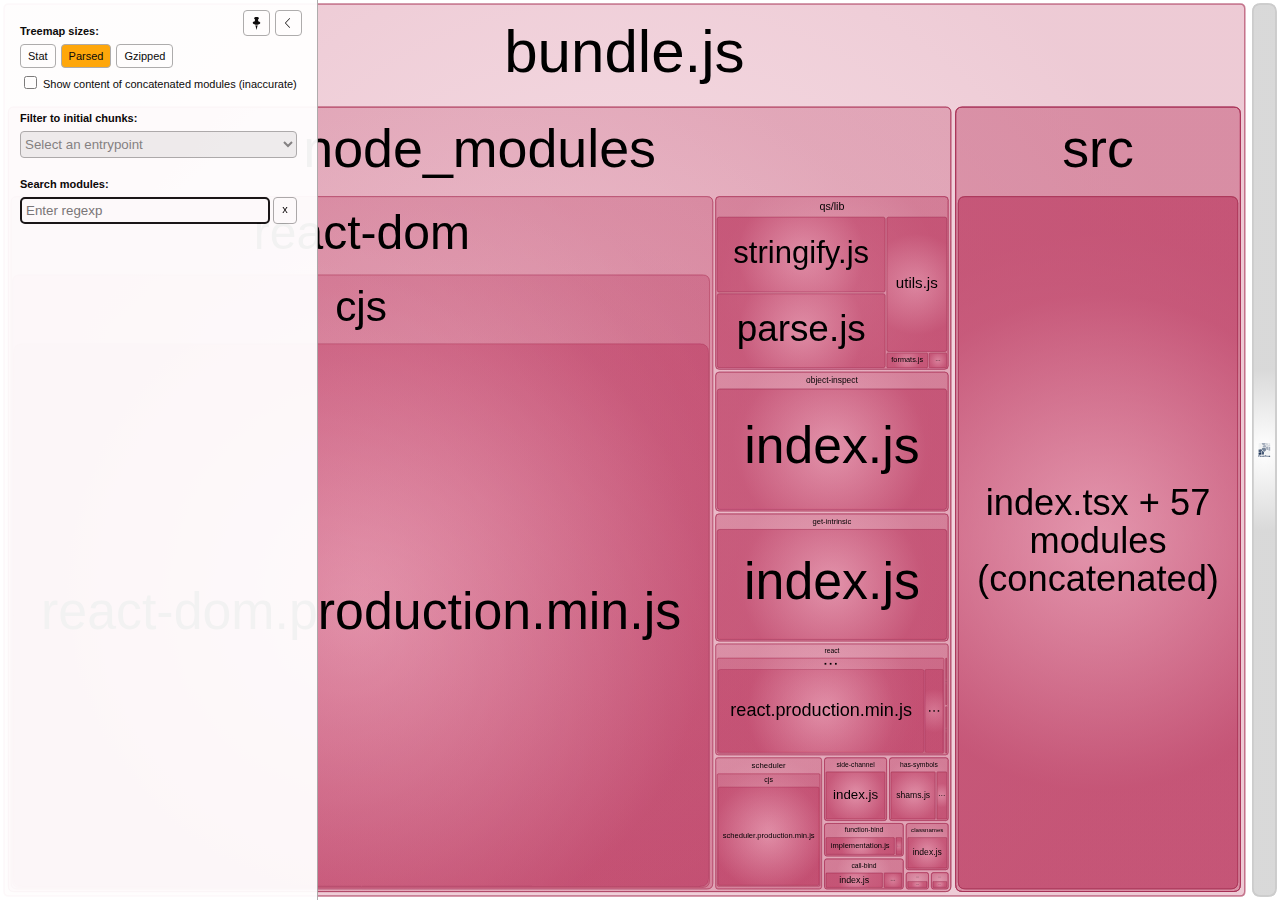
==== commit 0cc57318: "Updates" ====
--- a/bundle-report.html
+++ b/bundle-report.html
@@ -3,7 +3,7 @@
   <head>
     <meta charset="UTF-8"/>
     <meta name="viewport" content="width=device-width, initial-scale=1"/>
-    <title>frontend-performance-basecamp [3 Sep 2023 at 16:44]</title>
+    <title>frontend-performance-basecamp [4 Sep 2023 at 13:13]</title>
     <link rel="shortcut icon" href="[data-uri]" type="image/x-icon" />
 
     <script>
@@ -49,7 +49,7 @@
   <body>
     <div id="app"></div>
     <script>
-      window.chartData = [{"label":"bundle.js","isAsset":true,"statSize":1184293,"parsedSize":224217,"gzipSize":74537,"groups":[{"label":"node_modules","path":"./node_modules","statSize":215715,"groups":[{"label":"call-bind","path":"./node_modules/call-bind","statSize":1719,"groups":[{"id":924,"label":"callBound.js","path":"./node_modules/call-bind/callBound.js","statSize":413,"parsedSize":177,"gzipSize":159},{"id":559,"label":"index.js","path":"./node_modules/call-bind/index.js","statSize":1306,"parsedSize":533,"gzipSize":328}],"parsedSize":710,"gzipSize":399},{"label":"classnames","path":"./node_modules/classnames","statSize":1418,"groups":[{"id":184,"label":"index.js","path":"./node_modules/classnames/index.js","statSize":1418,"parsedSize":582,"gzipSize":359}],"parsedSize":582,"gzipSize":359},{"label":"function-bind","path":"./node_modules/function-bind","statSize":1589,"groups":[{"id":648,"label":"implementation.js","path":"./node_modules/function-bind/implementation.js","statSize":1463,"parsedSize":691,"gzipSize":389},{"id":612,"label":"index.js","path":"./node_modules/function-bind/index.js","statSize":126,"parsedSize":73,"gzipSize":93}],"parsedSize":764,"gzipSize":414},{"label":"get-intrinsic","path":"./node_modules/get-intrinsic","statSize":13323,"groups":[{"id":210,"label":"index.js","path":"./node_modules/get-intrinsic/index.js","statSize":13323,"parsedSize":8078,"gzipSize":2473}],"parsedSize":8078,"gzipSize":2473},{"label":"has-proto","path":"./node_modules/has-proto","statSize":197,"groups":[{"id":185,"label":"index.js","path":"./node_modules/has-proto/index.js","statSize":197,"parsedSize":128,"gzipSize":128}],"parsedSize":128,"gzipSize":128},{"label":"has-symbols","path":"./node_modules/has-symbols","statSize":2181,"groups":[{"id":405,"label":"index.js","path":"./node_modules/has-symbols/index.js","statSize":420,"parsedSize":213,"gzipSize":151},{"id":419,"label":"shams.js","path":"./node_modules/has-symbols/shams.js","statSize":1761,"parsedSize":855,"gzipSize":345}],"parsedSize":1068,"gzipSize":406},{"label":"has/src","path":"./node_modules/has/src","statSize":129,"groups":[{"id":642,"label":"index.js","path":"./node_modules/has/src/index.js","statSize":129,"parsedSize":100,"gzipSize":115}],"parsedSize":100,"gzipSize":115},{"label":"object-inspect","path":"./node_modules/object-inspect","statSize":18582,"groups":[{"id":631,"label":"index.js","path":"./node_modules/object-inspect/index.js","statSize":18582,"parsedSize":8806,"gzipSize":3092}],"parsedSize":8806,"gzipSize":3092},{"label":"qs/lib","path":"./node_modules/qs/lib","statSize":26858,"groups":[{"id":798,"label":"formats.js","path":"./node_modules/qs/lib/formats.js","statSize":476,"parsedSize":214,"gzipSize":174},{"id":129,"label":"index.js","path":"./node_modules/qs/lib/index.js","statSize":211,"parsedSize":96,"gzipSize":108},{"id":235,"label":"parse.js","path":"./node_modules/qs/lib/parse.js","statSize":9398,"parsedSize":3975,"gzipSize":1563},{"id":261,"label":"stringify.js","path":"./node_modules/qs/lib/stringify.js","statSize":9950,"parsedSize":4028,"gzipSize":1675},{"id":769,"label":"utils.js","path":"./node_modules/qs/lib/utils.js","statSize":6823,"parsedSize":2591,"gzipSize":1234}],"parsedSize":10904,"gzipSize":3947},{"label":"react-dom","path":"./node_modules/react-dom","statSize":133719,"groups":[{"label":"cjs","path":"./node_modules/react-dom/cjs","statSize":131737,"groups":[{"id":448,"label":"react-dom.production.min.js","path":"./node_modules/react-dom/cjs/react-dom.production.min.js","statSize":131737,"parsedSize":128944,"gzipSize":41310}],"parsedSize":128944,"gzipSize":41310},{"id":745,"label":"client.js","path":"./node_modules/react-dom/client.js","statSize":619,"parsedSize":67,"gzipSize":81},{"id":935,"label":"index.js","path":"./node_modules/react-dom/index.js","statSize":1363,"parsedSize":245,"gzipSize":175}],"parsedSize":129256,"gzipSize":41390},{"label":"react","path":"./node_modules/react","statSize":8176,"groups":[{"label":"cjs","path":"./node_modules/react/cjs","statSize":7772,"groups":[{"id":251,"label":"react-jsx-runtime.production.min.js","path":"./node_modules/react/cjs/react-jsx-runtime.production.min.js","statSize":859,"parsedSize":588,"gzipSize":387},{"id":408,"label":"react.production.min.js","path":"./node_modules/react/cjs/react.production.min.js","statSize":6913,"parsedSize":6404,"gzipSize":2498}],"parsedSize":6992,"gzipSize":2637},{"id":294,"label":"index.js","path":"./node_modules/react/index.js","statSize":190,"parsedSize":40,"gzipSize":60},{"id":893,"label":"jsx-runtime.js","path":"./node_modules/react/jsx-runtime.js","statSize":214,"parsedSize":40,"gzipSize":60}],"parsedSize":7072,"gzipSize":2662},{"label":"scheduler","path":"./node_modules/scheduler","statSize":4433,"groups":[{"label":"cjs","path":"./node_modules/scheduler/cjs","statSize":4235,"groups":[{"id":53,"label":"scheduler.production.min.js","path":"./node_modules/scheduler/cjs/scheduler.production.min.js","statSize":4235,"parsedSize":3811,"gzipSize":1599}],"parsedSize":3811,"gzipSize":1599},{"id":840,"label":"index.js","path":"./node_modules/scheduler/index.js","statSize":198,"parsedSize":39,"gzipSize":59}],"parsedSize":3850,"gzipSize":1616},{"label":"side-channel","path":"./node_modules/side-channel","statSize":3391,"groups":[{"id":478,"label":"index.js","path":"./node_modules/side-channel/index.js","statSize":3391,"parsedSize":1127,"gzipSize":492}],"parsedSize":1127,"gzipSize":492}],"parsedSize":172445,"gzipSize":54771},{"label":"src","path":"./src","statSize":968563,"groups":[{"label":"assets/images","path":"./src/assets/images","statSize":168,"groups":[{"id":571,"label":"find.gif","path":"./src/assets/images/find.gif","statSize":42},{"id":147,"label":"free.gif","path":"./src/assets/images/free.gif","statSize":42},{"id":133,"label":"hero.png","path":"./src/assets/images/hero.png","statSize":42},{"id":925,"label":"trending.gif","path":"./src/assets/images/trending.gif","statSize":42}],"parsedSize":0,"gzipSize":0},{"id":710,"label":"index.tsx + 57 modules (concatenated)","path":"./src/index.tsx + 57 modules (concatenated)","statSize":967695,"parsedSize":51757,"gzipSize":20218,"concatenated":true,"groups":[{"label":"src","path":"./src/index.tsx + 57 modules (concatenated)/src","statSize":33426,"groups":[{"id":null,"label":"index.tsx","path":"./src/index.tsx + 57 modules (concatenated)/src/index.tsx","statSize":206,"parsedSize":11,"gzipSize":4,"inaccurateSizes":true},{"id":null,"label":"App.tsx","path":"./src/index.tsx + 57 modules (concatenated)/src/App.tsx","statSize":654,"parsedSize":34,"gzipSize":13,"inaccurateSizes":true},{"label":"pages","path":"./src/index.tsx + 57 modules (concatenated)/src/pages","statSize":27667,"groups":[{"label":"Home","path":"./src/index.tsx + 57 modules (concatenated)/src/pages/Home","statSize":16082,"groups":[{"id":null,"label":"Home.tsx","path":"./src/index.tsx + 57 modules (concatenated)/src/pages/Home/Home.tsx","statSize":2219,"parsedSize":118,"gzipSize":46,"inaccurateSizes":true},{"label":"components","path":"./src/index.tsx + 57 modules (concatenated)/src/pages/Home/components","statSize":12322,"groups":[{"label":"FeatureItem","path":"./src/index.tsx + 57 modules (concatenated)/src/pages/Home/components/FeatureItem","statSize":691,"groups":[{"id":null,"label":"FeatureItem.tsx","path":"./src/index.tsx + 57 modules (concatenated)/src/pages/Home/components/FeatureItem/FeatureItem.tsx","statSize":481,"parsedSize":25,"gzipSize":10,"inaccurateSizes":true},{"id":null,"label":"FeatureItem.module.css","path":"./src/index.tsx + 57 modules (concatenated)/src/pages/Home/components/FeatureItem/FeatureItem.module.css","statSize":210,"parsedSize":11,"gzipSize":4,"inaccurateSizes":true}],"parsedSize":36,"gzipSize":14,"inaccurateSizes":true},{"label":"CustomCursor","path":"./src/index.tsx + 57 modules (concatenated)/src/pages/Home/components/CustomCursor","statSize":981,"groups":[{"id":null,"label":"CustomCursor.tsx","path":"./src/index.tsx + 57 modules (concatenated)/src/pages/Home/components/CustomCursor/CustomCursor.tsx","statSize":857,"parsedSize":45,"gzipSize":17,"inaccurateSizes":true},{"id":null,"label":"CustomCursor.module.css","path":"./src/index.tsx + 57 modules (concatenated)/src/pages/Home/components/CustomCursor/CustomCursor.module.css","statSize":124,"parsedSize":6,"gzipSize":2,"inaccurateSizes":true}],"parsedSize":52,"gzipSize":20,"inaccurateSizes":true},{"label":"AnimatedPath","path":"./src/index.tsx + 57 modules (concatenated)/src/pages/Home/components/AnimatedPath","statSize":10650,"groups":[{"id":null,"label":"AnimatedPath.tsx","path":"./src/index.tsx + 57 modules (concatenated)/src/pages/Home/components/AnimatedPath/AnimatedPath.tsx","statSize":10555,"parsedSize":564,"gzipSize":220,"inaccurateSizes":true},{"id":null,"label":"AnimatedPath.module.css","path":"./src/index.tsx + 57 modules (concatenated)/src/pages/Home/components/AnimatedPath/AnimatedPath.module.css","statSize":95,"parsedSize":5,"gzipSize":1,"inaccurateSizes":true}],"parsedSize":569,"gzipSize":222,"inaccurateSizes":true}],"parsedSize":659,"gzipSize":257,"inaccurateSizes":true},{"id":null,"label":"Home.module.css","path":"./src/index.tsx + 57 modules (concatenated)/src/pages/Home/Home.module.css","statSize":468,"parsedSize":25,"gzipSize":9,"inaccurateSizes":true},{"label":"hooks","path":"./src/index.tsx + 57 modules (concatenated)/src/pages/Home/hooks","statSize":1073,"groups":[{"id":null,"label":"useMousePosition.tsx","path":"./src/index.tsx + 57 modules (concatenated)/src/pages/Home/hooks/useMousePosition.tsx","statSize":809,"parsedSize":43,"gzipSize":16,"inaccurateSizes":true},{"id":null,"label":"useScrollEvent.tsx","path":"./src/index.tsx + 57 modules (concatenated)/src/pages/Home/hooks/useScrollEvent.tsx","statSize":264,"parsedSize":14,"gzipSize":5,"inaccurateSizes":true}],"parsedSize":57,"gzipSize":22,"inaccurateSizes":true}],"parsedSize":860,"gzipSize":336,"inaccurateSizes":true},{"label":"Search","path":"./src/index.tsx + 57 modules (concatenated)/src/pages/Search","statSize":11585,"groups":[{"id":null,"label":"Search.tsx","path":"./src/index.tsx + 57 modules (concatenated)/src/pages/Search/Search.tsx","statSize":955,"parsedSize":51,"gzipSize":19,"inaccurateSizes":true},{"label":"hooks","path":"./src/index.tsx + 57 modules (concatenated)/src/pages/Search/hooks","statSize":2707,"groups":[{"id":null,"label":"useGifSearch.tsx","path":"./src/index.tsx + 57 modules (concatenated)/src/pages/Search/hooks/useGifSearch.tsx","statSize":2707,"parsedSize":144,"gzipSize":56,"inaccurateSizes":true}],"parsedSize":144,"gzipSize":56,"inaccurateSizes":true},{"label":"components","path":"./src/index.tsx + 57 modules (concatenated)/src/pages/Search/components","statSize":7424,"groups":[{"label":"SearchBar","path":"./src/index.tsx + 57 modules (concatenated)/src/pages/Search/components/SearchBar","statSize":1116,"groups":[{"id":null,"label":"SearchBar.tsx","path":"./src/index.tsx + 57 modules (concatenated)/src/pages/Search/components/SearchBar/SearchBar.tsx","statSize":858,"parsedSize":45,"gzipSize":17,"inaccurateSizes":true},{"id":null,"label":"SearchBar.module.css","path":"./src/index.tsx + 57 modules (concatenated)/src/pages/Search/components/SearchBar/SearchBar.module.css","statSize":258,"parsedSize":13,"gzipSize":5,"inaccurateSizes":true}],"parsedSize":59,"gzipSize":23,"inaccurateSizes":true},{"label":"SearchResult","path":"./src/index.tsx + 57 modules (concatenated)/src/pages/Search/components/SearchResult","statSize":1090,"groups":[{"id":null,"label":"SearchResult.tsx","path":"./src/index.tsx + 57 modules (concatenated)/src/pages/Search/components/SearchResult/SearchResult.tsx","statSize":906,"parsedSize":48,"gzipSize":18,"inaccurateSizes":true},{"id":null,"label":"SearchResult.module.css","path":"./src/index.tsx + 57 modules (concatenated)/src/pages/Search/components/SearchResult/SearchResult.module.css","statSize":184,"parsedSize":9,"gzipSize":3,"inaccurateSizes":true}],"parsedSize":58,"gzipSize":22,"inaccurateSizes":true},{"label":"HelpPanel","path":"./src/index.tsx + 57 modules (concatenated)/src/pages/Search/components/HelpPanel","statSize":2489,"groups":[{"id":null,"label":"HelpPanel.tsx","path":"./src/index.tsx + 57 modules (concatenated)/src/pages/Search/components/HelpPanel/HelpPanel.tsx","statSize":2217,"parsedSize":118,"gzipSize":46,"inaccurateSizes":true},{"id":null,"label":"HelpPanel.module.css","path":"./src/index.tsx + 57 modules (concatenated)/src/pages/Search/components/HelpPanel/HelpPanel.module.css","statSize":272,"parsedSize":14,"gzipSize":5,"inaccurateSizes":true}],"parsedSize":133,"gzipSize":52,"inaccurateSizes":true},{"label":"ResultTitle","path":"./src/index.tsx + 57 modules (concatenated)/src/pages/Search/components/ResultTitle","statSize":930,"groups":[{"id":null,"label":"ResultTitle.tsx","path":"./src/index.tsx + 57 modules (concatenated)/src/pages/Search/components/ResultTitle/ResultTitle.tsx","statSize":836,"parsedSize":44,"gzipSize":17,"inaccurateSizes":true},{"id":null,"label":"ResultTitle.module.css","path":"./src/index.tsx + 57 modules (concatenated)/src/pages/Search/components/ResultTitle/ResultTitle.module.css","statSize":94,"parsedSize":5,"gzipSize":1,"inaccurateSizes":true}],"parsedSize":49,"gzipSize":19,"inaccurateSizes":true},{"label":"GifItem","path":"./src/index.tsx + 57 modules (concatenated)/src/pages/Search/components/GifItem","statSize":786,"groups":[{"id":null,"label":"GifItem.tsx","path":"./src/index.tsx + 57 modules (concatenated)/src/pages/Search/components/GifItem/GifItem.tsx","statSize":549,"parsedSize":29,"gzipSize":11,"inaccurateSizes":true},{"id":null,"label":"GifItem.module.css","path":"./src/index.tsx + 57 modules (concatenated)/src/pages/Search/components/GifItem/GifItem.module.css","statSize":237,"parsedSize":12,"gzipSize":4,"inaccurateSizes":true}],"parsedSize":42,"gzipSize":16,"inaccurateSizes":true},{"label":"ArtistList","path":"./src/index.tsx + 57 modules (concatenated)/src/pages/Search/components/ArtistList","statSize":316,"groups":[{"id":null,"label":"ArtistList.tsx","path":"./src/index.tsx + 57 modules (concatenated)/src/pages/Search/components/ArtistList/ArtistList.tsx","statSize":316,"parsedSize":16,"gzipSize":6,"inaccurateSizes":true}],"parsedSize":16,"gzipSize":6,"inaccurateSizes":true},{"label":"ArtistInfo","path":"./src/index.tsx + 57 modules (concatenated)/src/pages/Search/components/ArtistInfo","statSize":697,"groups":[{"id":null,"label":"ArtistInfo.tsx","path":"./src/index.tsx + 57 modules (concatenated)/src/pages/Search/components/ArtistInfo/ArtistInfo.tsx","statSize":525,"parsedSize":28,"gzipSize":10,"inaccurateSizes":true},{"id":null,"label":"ArtistInfo.module.css","path":"./src/index.tsx + 57 modules (concatenated)/src/pages/Search/components/ArtistInfo/ArtistInfo.module.css","statSize":172,"parsedSize":9,"gzipSize":3,"inaccurateSizes":true}],"parsedSize":37,"gzipSize":14,"inaccurateSizes":true}],"parsedSize":397,"gzipSize":155,"inaccurateSizes":true},{"id":null,"label":"Search.module.css","path":"./src/index.tsx + 57 modules (concatenated)/src/pages/Search/Search.module.css","statSize":499,"parsedSize":26,"gzipSize":10,"inaccurateSizes":true}],"parsedSize":619,"gzipSize":242,"inaccurateSizes":true}],"parsedSize":1479,"gzipSize":578,"inaccurateSizes":true},{"label":"components","path":"./src/index.tsx + 57 modules (concatenated)/src/components","statSize":1256,"groups":[{"label":"NavBar","path":"./src/index.tsx + 57 modules (concatenated)/src/components/NavBar","statSize":843,"groups":[{"id":null,"label":"NavBar.tsx","path":"./src/index.tsx + 57 modules (concatenated)/src/components/NavBar/NavBar.tsx","statSize":653,"parsedSize":34,"gzipSize":13,"inaccurateSizes":true},{"id":null,"label":"NavBar.module.css","path":"./src/index.tsx + 57 modules (concatenated)/src/components/NavBar/NavBar.module.css","statSize":190,"parsedSize":10,"gzipSize":3,"inaccurateSizes":true}],"parsedSize":45,"gzipSize":17,"inaccurateSizes":true},{"label":"Footer","path":"./src/index.tsx + 57 modules (concatenated)/src/components/Footer","statSize":413,"groups":[{"id":null,"label":"Footer.tsx","path":"./src/index.tsx + 57 modules (concatenated)/src/components/Footer/Footer.tsx","statSize":355,"parsedSize":18,"gzipSize":7,"inaccurateSizes":true},{"id":null,"label":"Footer.module.css","path":"./src/index.tsx + 57 modules (concatenated)/src/components/Footer/Footer.module.css","statSize":58,"parsedSize":3,"gzipSize":1,"inaccurateSizes":true}],"parsedSize":22,"gzipSize":8,"inaccurateSizes":true}],"parsedSize":67,"gzipSize":26,"inaccurateSizes":true},{"label":"assets/images","path":"./src/index.tsx + 57 modules (concatenated)/src/assets/images","statSize":168,"groups":[{"id":133,"label":"hero.png","path":"./src/index.tsx + 57 modules (concatenated)/src/assets/images/hero.png","statSize":42,"parsedSize":2,"gzipSize":0,"inaccurateSizes":true},{"id":925,"label":"trending.gif","path":"./src/index.tsx + 57 modules (concatenated)/src/assets/images/trending.gif","statSize":42,"parsedSize":2,"gzipSize":0,"inaccurateSizes":true},{"id":571,"label":"find.gif","path":"./src/index.tsx + 57 modules (concatenated)/src/assets/images/find.gif","statSize":42,"parsedSize":2,"gzipSize":0,"inaccurateSizes":true},{"id":147,"label":"free.gif","path":"./src/index.tsx + 57 modules (concatenated)/src/assets/images/free.gif","statSize":42,"parsedSize":2,"gzipSize":0,"inaccurateSizes":true}],"parsedSize":8,"gzipSize":3,"inaccurateSizes":true},{"label":"utils","path":"./src/index.tsx + 57 modules (concatenated)/src/utils","statSize":81,"groups":[{"id":null,"label":"number.ts","path":"./src/index.tsx + 57 modules (concatenated)/src/utils/number.ts","statSize":81,"parsedSize":4,"gzipSize":1,"inaccurateSizes":true}],"parsedSize":4,"gzipSize":1,"inaccurateSizes":true},{"label":"apis","path":"./src/index.tsx + 57 modules (concatenated)/src/apis","statSize":2137,"groups":[{"id":null,"label":"gifAPIService.ts","path":"./src/index.tsx + 57 modules (concatenated)/src/apis/gifAPIService.ts","statSize":2137,"parsedSize":114,"gzipSize":44,"inaccurateSizes":true}],"parsedSize":114,"gzipSize":44,"inaccurateSizes":true},{"label":"constants","path":"./src/index.tsx + 57 modules (concatenated)/src/constants","statSize":1124,"groups":[{"id":null,"label":"artistData.ts","path":"./src/index.tsx + 57 modules (concatenated)/src/constants/artistData.ts","statSize":1124,"parsedSize":60,"gzipSize":23,"inaccurateSizes":true}],"parsedSize":60,"gzipSize":23,"inaccurateSizes":true},{"label":"models/help","path":"./src/index.tsx + 57 modules (concatenated)/src/models/help","statSize":133,"groups":[{"id":null,"label":"artist.ts","path":"./src/index.tsx + 57 modules (concatenated)/src/models/help/artist.ts","statSize":133,"parsedSize":7,"gzipSize":2,"inaccurateSizes":true}],"parsedSize":7,"gzipSize":2,"inaccurateSizes":true}],"parsedSize":1787,"gzipSize":698,"inaccurateSizes":true},{"label":"node_modules","path":"./src/index.tsx + 57 modules (concatenated)/node_modules","statSize":934269,"groups":[{"label":"react-router-dom/dist","path":"./src/index.tsx + 57 modules (concatenated)/node_modules/react-router-dom/dist","statSize":41756,"groups":[{"id":null,"label":"index.js","path":"./src/index.tsx + 57 modules (concatenated)/node_modules/react-router-dom/dist/index.js","statSize":41756,"parsedSize":2233,"gzipSize":872,"inaccurateSizes":true}],"parsedSize":2233,"gzipSize":872,"inaccurateSizes":true},{"label":"react-router/dist","path":"./src/index.tsx + 57 modules (concatenated)/node_modules/react-router/dist","statSize":53455,"groups":[{"id":null,"label":"index.js","path":"./src/index.tsx + 57 modules (concatenated)/node_modules/react-router/dist/index.js","statSize":53455,"parsedSize":2859,"gzipSize":1116,"inaccurateSizes":true}],"parsedSize":2859,"gzipSize":1116,"inaccurateSizes":true},{"label":"@remix-run/router/dist","path":"./src/index.tsx + 57 modules (concatenated)/node_modules/@remix-run/router/dist","statSize":156719,"groups":[{"id":null,"label":"router.js","path":"./src/index.tsx + 57 modules (concatenated)/node_modules/@remix-run/router/dist/router.js","statSize":156719,"parsedSize":8382,"gzipSize":3274,"inaccurateSizes":true}],"parsedSize":8382,"gzipSize":3274,"inaccurateSizes":true},{"label":"react-icons","path":"./src/index.tsx + 57 modules (concatenated)/node_modules/react-icons","statSize":652153,"groups":[{"label":"ai","path":"./src/index.tsx + 57 modules (concatenated)/node_modules/react-icons/ai","statSize":643075,"groups":[{"id":null,"label":"index.esm.js","path":"./src/index.tsx + 57 modules (concatenated)/node_modules/react-icons/ai/index.esm.js","statSize":643075,"parsedSize":34394,"gzipSize":13435,"inaccurateSizes":true}],"parsedSize":34394,"gzipSize":13435,"inaccurateSizes":true},{"label":"lib/esm","path":"./src/index.tsx + 57 modules (concatenated)/node_modules/react-icons/lib/esm","statSize":9078,"groups":[{"id":null,"label":"index.js","path":"./src/index.tsx + 57 modules (concatenated)/node_modules/react-icons/lib/esm/index.js","statSize":91,"parsedSize":4,"gzipSize":1,"inaccurateSizes":true},{"id":null,"label":"iconsManifest.js","path":"./src/index.tsx + 57 modules (concatenated)/node_modules/react-icons/lib/esm/iconsManifest.js","statSize":6386,"parsedSize":341,"gzipSize":133,"inaccurateSizes":true},{"id":null,"label":"iconBase.js","path":"./src/index.tsx + 57 modules (concatenated)/node_modules/react-icons/lib/esm/iconBase.js","statSize":2356,"parsedSize":126,"gzipSize":49,"inaccurateSizes":true},{"id":null,"label":"iconContext.js","path":"./src/index.tsx + 57 modules (concatenated)/node_modules/react-icons/lib/esm/iconContext.js","statSize":245,"parsedSize":13,"gzipSize":5,"inaccurateSizes":true}],"parsedSize":485,"gzipSize":189,"inaccurateSizes":true}],"parsedSize":34880,"gzipSize":13625,"inaccurateSizes":true},{"label":"@giphy","path":"./src/index.tsx + 57 modules (concatenated)/node_modules/@giphy","statSize":27046,"groups":[{"label":"js-fetch-api/esm","path":"./src/index.tsx + 57 modules (concatenated)/node_modules/@giphy/js-fetch-api/esm","statSize":16967,"groups":[{"id":null,"label":"api.js","path":"./src/index.tsx + 57 modules (concatenated)/node_modules/@giphy/js-fetch-api/esm/api.js","statSize":6195,"parsedSize":331,"gzipSize":129,"inaccurateSizes":true},{"id":null,"label":"request.js","path":"./src/index.tsx + 57 modules (concatenated)/node_modules/@giphy/js-fetch-api/esm/request.js","statSize":7123,"parsedSize":380,"gzipSize":148,"inaccurateSizes":true},{"id":null,"label":"constants.js","path":"./src/index.tsx + 57 modules (concatenated)/node_modules/@giphy/js-fetch-api/esm/constants.js","statSize":390,"parsedSize":20,"gzipSize":8,"inaccurateSizes":true},{"id":null,"label":"fetch-error.js","path":"./src/index.tsx + 57 modules (concatenated)/node_modules/@giphy/js-fetch-api/esm/fetch-error.js","statSize":1292,"parsedSize":69,"gzipSize":26,"inaccurateSizes":true},{"label":"normalize","path":"./src/index.tsx + 57 modules (concatenated)/node_modules/@giphy/js-fetch-api/esm/normalize","statSize":1967,"groups":[{"id":null,"label":"gif.js","path":"./src/index.tsx + 57 modules (concatenated)/node_modules/@giphy/js-fetch-api/esm/normalize/gif.js","statSize":1967,"parsedSize":105,"gzipSize":41,"inaccurateSizes":true}],"parsedSize":105,"gzipSize":41,"inaccurateSizes":true}],"parsedSize":907,"gzipSize":354,"inaccurateSizes":true},{"label":"js-util/dist","path":"./src/index.tsx + 57 modules (concatenated)/node_modules/@giphy/js-util/dist","statSize":10079,"groups":[{"id":null,"label":"index.js","path":"./src/index.tsx + 57 modules (concatenated)/node_modules/@giphy/js-util/dist/index.js","statSize":10079,"parsedSize":539,"gzipSize":210,"inaccurateSizes":true}],"parsedSize":539,"gzipSize":210,"inaccurateSizes":true}],"parsedSize":1446,"gzipSize":565,"inaccurateSizes":true},{"label":"uuid/dist/esm-browser","path":"./src/index.tsx + 57 modules (concatenated)/node_modules/uuid/dist/esm-browser","statSize":3140,"groups":[{"id":null,"label":"v4.js","path":"./src/index.tsx + 57 modules (concatenated)/node_modules/uuid/dist/esm-browser/v4.js","statSize":680,"parsedSize":36,"gzipSize":14,"inaccurateSizes":true},{"id":null,"label":"native.js","path":"./src/index.tsx + 57 modules (concatenated)/node_modules/uuid/dist/esm-browser/native.js","statSize":137,"parsedSize":7,"gzipSize":2,"inaccurateSizes":true},{"id":null,"label":"rng.js","path":"./src/index.tsx + 57 modules (concatenated)/node_modules/uuid/dist/esm-browser/rng.js","statSize":838,"parsedSize":44,"gzipSize":17,"inaccurateSizes":true},{"id":null,"label":"stringify.js","path":"./src/index.tsx + 57 modules (concatenated)/node_modules/uuid/dist/esm-browser/stringify.js","statSize":1485,"parsedSize":79,"gzipSize":31,"inaccurateSizes":true}],"parsedSize":167,"gzipSize":65,"inaccurateSizes":true}],"parsedSize":49969,"gzipSize":19519,"inaccurateSizes":true}]},{"id":null,"label":"App.css","path":"./src/App.css","statSize":700}],"parsedSize":51757,"gzipSize":20218},{"id":654,"label":"util.inspect (ignored)","path":"./util.inspect (ignored)","statSize":15,"parsedSize":6,"gzipSize":26}],"isInitialByEntrypoint":{"main":true}}];
+      window.chartData = [{"label":"bundle.js","isAsset":true,"statSize":1185557,"parsedSize":225159,"gzipSize":75003,"groups":[{"label":"node_modules","path":"./node_modules","statSize":215715,"groups":[{"label":"call-bind","path":"./node_modules/call-bind","statSize":1719,"groups":[{"id":924,"label":"callBound.js","path":"./node_modules/call-bind/callBound.js","statSize":413,"parsedSize":177,"gzipSize":159},{"id":559,"label":"index.js","path":"./node_modules/call-bind/index.js","statSize":1306,"parsedSize":533,"gzipSize":328}],"parsedSize":710,"gzipSize":399},{"label":"classnames","path":"./node_modules/classnames","statSize":1418,"groups":[{"id":184,"label":"index.js","path":"./node_modules/classnames/index.js","statSize":1418,"parsedSize":582,"gzipSize":359}],"parsedSize":582,"gzipSize":359},{"label":"function-bind","path":"./node_modules/function-bind","statSize":1589,"groups":[{"id":648,"label":"implementation.js","path":"./node_modules/function-bind/implementation.js","statSize":1463,"parsedSize":691,"gzipSize":389},{"id":612,"label":"index.js","path":"./node_modules/function-bind/index.js","statSize":126,"parsedSize":73,"gzipSize":93}],"parsedSize":764,"gzipSize":414},{"label":"get-intrinsic","path":"./node_modules/get-intrinsic","statSize":13323,"groups":[{"id":210,"label":"index.js","path":"./node_modules/get-intrinsic/index.js","statSize":13323,"parsedSize":8078,"gzipSize":2473}],"parsedSize":8078,"gzipSize":2473},{"label":"has-proto","path":"./node_modules/has-proto","statSize":197,"groups":[{"id":185,"label":"index.js","path":"./node_modules/has-proto/index.js","statSize":197,"parsedSize":128,"gzipSize":128}],"parsedSize":128,"gzipSize":128},{"label":"has-symbols","path":"./node_modules/has-symbols","statSize":2181,"groups":[{"id":405,"label":"index.js","path":"./node_modules/has-symbols/index.js","statSize":420,"parsedSize":213,"gzipSize":151},{"id":419,"label":"shams.js","path":"./node_modules/has-symbols/shams.js","statSize":1761,"parsedSize":855,"gzipSize":345}],"parsedSize":1068,"gzipSize":406},{"label":"has/src","path":"./node_modules/has/src","statSize":129,"groups":[{"id":642,"label":"index.js","path":"./node_modules/has/src/index.js","statSize":129,"parsedSize":100,"gzipSize":115}],"parsedSize":100,"gzipSize":115},{"label":"object-inspect","path":"./node_modules/object-inspect","statSize":18582,"groups":[{"id":631,"label":"index.js","path":"./node_modules/object-inspect/index.js","statSize":18582,"parsedSize":8806,"gzipSize":3091}],"parsedSize":8806,"gzipSize":3091},{"label":"qs/lib","path":"./node_modules/qs/lib","statSize":26858,"groups":[{"id":798,"label":"formats.js","path":"./node_modules/qs/lib/formats.js","statSize":476,"parsedSize":214,"gzipSize":174},{"id":129,"label":"index.js","path":"./node_modules/qs/lib/index.js","statSize":211,"parsedSize":96,"gzipSize":108},{"id":235,"label":"parse.js","path":"./node_modules/qs/lib/parse.js","statSize":9398,"parsedSize":3975,"gzipSize":1563},{"id":261,"label":"stringify.js","path":"./node_modules/qs/lib/stringify.js","statSize":9950,"parsedSize":4028,"gzipSize":1675},{"id":769,"label":"utils.js","path":"./node_modules/qs/lib/utils.js","statSize":6823,"parsedSize":2591,"gzipSize":1234}],"parsedSize":10904,"gzipSize":3948},{"label":"react-dom","path":"./node_modules/react-dom","statSize":133719,"groups":[{"label":"cjs","path":"./node_modules/react-dom/cjs","statSize":131737,"groups":[{"id":448,"label":"react-dom.production.min.js","path":"./node_modules/react-dom/cjs/react-dom.production.min.js","statSize":131737,"parsedSize":128944,"gzipSize":41310}],"parsedSize":128944,"gzipSize":41310},{"id":745,"label":"client.js","path":"./node_modules/react-dom/client.js","statSize":619,"parsedSize":67,"gzipSize":81},{"id":935,"label":"index.js","path":"./node_modules/react-dom/index.js","statSize":1363,"parsedSize":245,"gzipSize":175}],"parsedSize":129256,"gzipSize":41389},{"label":"react","path":"./node_modules/react","statSize":8176,"groups":[{"label":"cjs","path":"./node_modules/react/cjs","statSize":7772,"groups":[{"id":251,"label":"react-jsx-runtime.production.min.js","path":"./node_modules/react/cjs/react-jsx-runtime.production.min.js","statSize":859,"parsedSize":588,"gzipSize":387},{"id":408,"label":"react.production.min.js","path":"./node_modules/react/cjs/react.production.min.js","statSize":6913,"parsedSize":6404,"gzipSize":2499}],"parsedSize":6992,"gzipSize":2637},{"id":294,"label":"index.js","path":"./node_modules/react/index.js","statSize":190,"parsedSize":40,"gzipSize":60},{"id":893,"label":"jsx-runtime.js","path":"./node_modules/react/jsx-runtime.js","statSize":214,"parsedSize":40,"gzipSize":60}],"parsedSize":7072,"gzipSize":2663},{"label":"scheduler","path":"./node_modules/scheduler","statSize":4433,"groups":[{"label":"cjs","path":"./node_modules/scheduler/cjs","statSize":4235,"groups":[{"id":53,"label":"scheduler.production.min.js","path":"./node_modules/scheduler/cjs/scheduler.production.min.js","statSize":4235,"parsedSize":3811,"gzipSize":1599}],"parsedSize":3811,"gzipSize":1599},{"id":840,"label":"index.js","path":"./node_modules/scheduler/index.js","statSize":198,"parsedSize":39,"gzipSize":59}],"parsedSize":3850,"gzipSize":1616},{"label":"side-channel","path":"./node_modules/side-channel","statSize":3391,"groups":[{"id":478,"label":"index.js","path":"./node_modules/side-channel/index.js","statSize":3391,"parsedSize":1127,"gzipSize":492}],"parsedSize":1127,"gzipSize":492}],"parsedSize":172445,"gzipSize":54772},{"label":"src","path":"./src","statSize":969827,"groups":[{"label":"assets/images","path":"./src/assets/images","statSize":126,"groups":[{"id":695,"label":"find.gif","path":"./src/assets/images/find.gif","statSize":42},{"id":682,"label":"free.gif","path":"./src/assets/images/free.gif","statSize":42},{"id":192,"label":"trending.gif","path":"./src/assets/images/trending.gif","statSize":42}],"parsedSize":0,"gzipSize":0},{"id":189,"label":"index.tsx + 57 modules (concatenated)","path":"./src/index.tsx + 57 modules (concatenated)","statSize":969001,"parsedSize":52699,"gzipSize":20684,"concatenated":true,"groups":[{"label":"src","path":"./src/index.tsx + 57 modules (concatenated)/src","statSize":34732,"groups":[{"id":null,"label":"index.tsx","path":"./src/index.tsx + 57 modules (concatenated)/src/index.tsx","statSize":206,"parsedSize":11,"gzipSize":4,"inaccurateSizes":true},{"id":null,"label":"App.tsx","path":"./src/index.tsx + 57 modules (concatenated)/src/App.tsx","statSize":654,"parsedSize":35,"gzipSize":13,"inaccurateSizes":true},{"label":"pages","path":"./src/index.tsx + 57 modules (concatenated)/src/pages","statSize":27989,"groups":[{"label":"Home","path":"./src/index.tsx + 57 modules (concatenated)/src/pages/Home","statSize":16404,"groups":[{"id":null,"label":"Home.tsx","path":"./src/index.tsx + 57 modules (concatenated)/src/pages/Home/Home.tsx","statSize":2541,"parsedSize":138,"gzipSize":54,"inaccurateSizes":true},{"label":"components","path":"./src/index.tsx + 57 modules (concatenated)/src/pages/Home/components","statSize":12322,"groups":[{"label":"FeatureItem","path":"./src/index.tsx + 57 modules (concatenated)/src/pages/Home/components/FeatureItem","statSize":691,"groups":[{"id":null,"label":"FeatureItem.tsx","path":"./src/index.tsx + 57 modules (concatenated)/src/pages/Home/components/FeatureItem/FeatureItem.tsx","statSize":481,"parsedSize":26,"gzipSize":10,"inaccurateSizes":true},{"id":null,"label":"FeatureItem.module.css","path":"./src/index.tsx + 57 modules (concatenated)/src/pages/Home/components/FeatureItem/FeatureItem.module.css","statSize":210,"parsedSize":11,"gzipSize":4,"inaccurateSizes":true}],"parsedSize":37,"gzipSize":14,"inaccurateSizes":true},{"label":"CustomCursor","path":"./src/index.tsx + 57 modules (concatenated)/src/pages/Home/components/CustomCursor","statSize":981,"groups":[{"id":null,"label":"CustomCursor.tsx","path":"./src/index.tsx + 57 modules (concatenated)/src/pages/Home/components/CustomCursor/CustomCursor.tsx","statSize":857,"parsedSize":46,"gzipSize":18,"inaccurateSizes":true},{"id":null,"label":"CustomCursor.module.css","path":"./src/index.tsx + 57 modules (concatenated)/src/pages/Home/components/CustomCursor/CustomCursor.module.css","statSize":124,"parsedSize":6,"gzipSize":2,"inaccurateSizes":true}],"parsedSize":53,"gzipSize":20,"inaccurateSizes":true},{"label":"AnimatedPath","path":"./src/index.tsx + 57 modules (concatenated)/src/pages/Home/components/AnimatedPath","statSize":10650,"groups":[{"id":null,"label":"AnimatedPath.tsx","path":"./src/index.tsx + 57 modules (concatenated)/src/pages/Home/components/AnimatedPath/AnimatedPath.tsx","statSize":10555,"parsedSize":574,"gzipSize":225,"inaccurateSizes":true},{"id":null,"label":"AnimatedPath.module.css","path":"./src/index.tsx + 57 modules (concatenated)/src/pages/Home/components/AnimatedPath/AnimatedPath.module.css","statSize":95,"parsedSize":5,"gzipSize":2,"inaccurateSizes":true}],"parsedSize":579,"gzipSize":227,"inaccurateSizes":true}],"parsedSize":670,"gzipSize":263,"inaccurateSizes":true},{"id":null,"label":"Home.module.css","path":"./src/index.tsx + 57 modules (concatenated)/src/pages/Home/Home.module.css","statSize":468,"parsedSize":25,"gzipSize":9,"inaccurateSizes":true},{"label":"hooks","path":"./src/index.tsx + 57 modules (concatenated)/src/pages/Home/hooks","statSize":1073,"groups":[{"id":null,"label":"useMousePosition.tsx","path":"./src/index.tsx + 57 modules (concatenated)/src/pages/Home/hooks/useMousePosition.tsx","statSize":809,"parsedSize":43,"gzipSize":17,"inaccurateSizes":true},{"id":null,"label":"useScrollEvent.tsx","path":"./src/index.tsx + 57 modules (concatenated)/src/pages/Home/hooks/useScrollEvent.tsx","statSize":264,"parsedSize":14,"gzipSize":5,"inaccurateSizes":true}],"parsedSize":58,"gzipSize":22,"inaccurateSizes":true}],"parsedSize":892,"gzipSize":350,"inaccurateSizes":true},{"label":"Search","path":"./src/index.tsx + 57 modules (concatenated)/src/pages/Search","statSize":11585,"groups":[{"id":null,"label":"Search.tsx","path":"./src/index.tsx + 57 modules (concatenated)/src/pages/Search/Search.tsx","statSize":955,"parsedSize":51,"gzipSize":20,"inaccurateSizes":true},{"label":"hooks","path":"./src/index.tsx + 57 modules (concatenated)/src/pages/Search/hooks","statSize":2707,"groups":[{"id":null,"label":"useGifSearch.tsx","path":"./src/index.tsx + 57 modules (concatenated)/src/pages/Search/hooks/useGifSearch.tsx","statSize":2707,"parsedSize":147,"gzipSize":57,"inaccurateSizes":true}],"parsedSize":147,"gzipSize":57,"inaccurateSizes":true},{"label":"components","path":"./src/index.tsx + 57 modules (concatenated)/src/pages/Search/components","statSize":7424,"groups":[{"label":"SearchBar","path":"./src/index.tsx + 57 modules (concatenated)/src/pages/Search/components/SearchBar","statSize":1116,"groups":[{"id":null,"label":"SearchBar.tsx","path":"./src/index.tsx + 57 modules (concatenated)/src/pages/Search/components/SearchBar/SearchBar.tsx","statSize":858,"parsedSize":46,"gzipSize":18,"inaccurateSizes":true},{"id":null,"label":"SearchBar.module.css","path":"./src/index.tsx + 57 modules (concatenated)/src/pages/Search/components/SearchBar/SearchBar.module.css","statSize":258,"parsedSize":14,"gzipSize":5,"inaccurateSizes":true}],"parsedSize":60,"gzipSize":23,"inaccurateSizes":true},{"label":"SearchResult","path":"./src/index.tsx + 57 modules (concatenated)/src/pages/Search/components/SearchResult","statSize":1090,"groups":[{"id":null,"label":"SearchResult.tsx","path":"./src/index.tsx + 57 modules (concatenated)/src/pages/Search/components/SearchResult/SearchResult.tsx","statSize":906,"parsedSize":49,"gzipSize":19,"inaccurateSizes":true},{"id":null,"label":"SearchResult.module.css","path":"./src/index.tsx + 57 modules (concatenated)/src/pages/Search/components/SearchResult/SearchResult.module.css","statSize":184,"parsedSize":10,"gzipSize":3,"inaccurateSizes":true}],"parsedSize":59,"gzipSize":23,"inaccurateSizes":true},{"label":"HelpPanel","path":"./src/index.tsx + 57 modules (concatenated)/src/pages/Search/components/HelpPanel","statSize":2489,"groups":[{"id":null,"label":"HelpPanel.tsx","path":"./src/index.tsx + 57 modules (concatenated)/src/pages/Search/components/HelpPanel/HelpPanel.tsx","statSize":2217,"parsedSize":120,"gzipSize":47,"inaccurateSizes":true},{"id":null,"label":"HelpPanel.module.css","path":"./src/index.tsx + 57 modules (concatenated)/src/pages/Search/components/HelpPanel/HelpPanel.module.css","statSize":272,"parsedSize":14,"gzipSize":5,"inaccurateSizes":true}],"parsedSize":135,"gzipSize":53,"inaccurateSizes":true},{"label":"ResultTitle","path":"./src/index.tsx + 57 modules (concatenated)/src/pages/Search/components/ResultTitle","statSize":930,"groups":[{"id":null,"label":"ResultTitle.tsx","path":"./src/index.tsx + 57 modules (concatenated)/src/pages/Search/components/ResultTitle/ResultTitle.tsx","statSize":836,"parsedSize":45,"gzipSize":17,"inaccurateSizes":true},{"id":null,"label":"ResultTitle.module.css","path":"./src/index.tsx + 57 modules (concatenated)/src/pages/Search/components/ResultTitle/ResultTitle.module.css","statSize":94,"parsedSize":5,"gzipSize":2,"inaccurateSizes":true}],"parsedSize":50,"gzipSize":19,"inaccurateSizes":true},{"label":"GifItem","path":"./src/index.tsx + 57 modules (concatenated)/src/pages/Search/components/GifItem","statSize":786,"groups":[{"id":null,"label":"GifItem.tsx","path":"./src/index.tsx + 57 modules (concatenated)/src/pages/Search/components/GifItem/GifItem.tsx","statSize":549,"parsedSize":29,"gzipSize":11,"inaccurateSizes":true},{"id":null,"label":"GifItem.module.css","path":"./src/index.tsx + 57 modules (concatenated)/src/pages/Search/components/GifItem/GifItem.module.css","statSize":237,"parsedSize":12,"gzipSize":5,"inaccurateSizes":true}],"parsedSize":42,"gzipSize":16,"inaccurateSizes":true},{"label":"ArtistList","path":"./src/index.tsx + 57 modules (concatenated)/src/pages/Search/components/ArtistList","statSize":316,"groups":[{"id":null,"label":"ArtistList.tsx","path":"./src/index.tsx + 57 modules (concatenated)/src/pages/Search/components/ArtistList/ArtistList.tsx","statSize":316,"parsedSize":17,"gzipSize":6,"inaccurateSizes":true}],"parsedSize":17,"gzipSize":6,"inaccurateSizes":true},{"label":"ArtistInfo","path":"./src/index.tsx + 57 modules (concatenated)/src/pages/Search/components/ArtistInfo","statSize":697,"groups":[{"id":null,"label":"ArtistInfo.tsx","path":"./src/index.tsx + 57 modules (concatenated)/src/pages/Search/components/ArtistInfo/ArtistInfo.tsx","statSize":525,"parsedSize":28,"gzipSize":11,"inaccurateSizes":true},{"id":null,"label":"ArtistInfo.module.css","path":"./src/index.tsx + 57 modules (concatenated)/src/pages/Search/components/ArtistInfo/ArtistInfo.module.css","statSize":172,"parsedSize":9,"gzipSize":3,"inaccurateSizes":true}],"parsedSize":37,"gzipSize":14,"inaccurateSizes":true}],"parsedSize":403,"gzipSize":158,"inaccurateSizes":true},{"id":null,"label":"Search.module.css","path":"./src/index.tsx + 57 modules (concatenated)/src/pages/Search/Search.module.css","statSize":499,"parsedSize":27,"gzipSize":10,"inaccurateSizes":true}],"parsedSize":630,"gzipSize":247,"inaccurateSizes":true}],"parsedSize":1522,"gzipSize":597,"inaccurateSizes":true},{"label":"components","path":"./src/index.tsx + 57 modules (concatenated)/src/components","statSize":1256,"groups":[{"label":"NavBar","path":"./src/index.tsx + 57 modules (concatenated)/src/components/NavBar","statSize":843,"groups":[{"id":null,"label":"NavBar.tsx","path":"./src/index.tsx + 57 modules (concatenated)/src/components/NavBar/NavBar.tsx","statSize":653,"parsedSize":35,"gzipSize":13,"inaccurateSizes":true},{"id":null,"label":"NavBar.module.css","path":"./src/index.tsx + 57 modules (concatenated)/src/components/NavBar/NavBar.module.css","statSize":190,"parsedSize":10,"gzipSize":4,"inaccurateSizes":true}],"parsedSize":45,"gzipSize":17,"inaccurateSizes":true},{"label":"Footer","path":"./src/index.tsx + 57 modules (concatenated)/src/components/Footer","statSize":413,"groups":[{"id":null,"label":"Footer.tsx","path":"./src/index.tsx + 57 modules (concatenated)/src/components/Footer/Footer.tsx","statSize":355,"parsedSize":19,"gzipSize":7,"inaccurateSizes":true},{"id":null,"label":"Footer.module.css","path":"./src/index.tsx + 57 modules (concatenated)/src/components/Footer/Footer.module.css","statSize":58,"parsedSize":3,"gzipSize":1,"inaccurateSizes":true}],"parsedSize":22,"gzipSize":8,"inaccurateSizes":true}],"parsedSize":68,"gzipSize":26,"inaccurateSizes":true},{"label":"assets/images","path":"./src/index.tsx + 57 modules (concatenated)/src/assets/images","statSize":1152,"groups":[{"id":null,"label":"hero.png?sizes[]=800,sizes[]=1200,sizes[]=1920","path":"./src/index.tsx + 57 modules (concatenated)/src/assets/images/hero.png?sizes[]=800,sizes[]=1200,sizes[]=1920","statSize":1026,"parsedSize":55,"gzipSize":21,"inaccurateSizes":true},{"id":192,"label":"trending.gif","path":"./src/index.tsx + 57 modules (concatenated)/src/assets/images/trending.gif","statSize":42,"parsedSize":2,"gzipSize":0,"inaccurateSizes":true},{"id":695,"label":"find.gif","path":"./src/index.tsx + 57 modules (concatenated)/src/assets/images/find.gif","statSize":42,"parsedSize":2,"gzipSize":0,"inaccurateSizes":true},{"id":682,"label":"free.gif","path":"./src/index.tsx + 57 modules (concatenated)/src/assets/images/free.gif","statSize":42,"parsedSize":2,"gzipSize":0,"inaccurateSizes":true}],"parsedSize":62,"gzipSize":24,"inaccurateSizes":true},{"label":"utils","path":"./src/index.tsx + 57 modules (concatenated)/src/utils","statSize":81,"groups":[{"id":null,"label":"number.ts","path":"./src/index.tsx + 57 modules (concatenated)/src/utils/number.ts","statSize":81,"parsedSize":4,"gzipSize":1,"inaccurateSizes":true}],"parsedSize":4,"gzipSize":1,"inaccurateSizes":true},{"label":"apis","path":"./src/index.tsx + 57 modules (concatenated)/src/apis","statSize":2137,"groups":[{"id":null,"label":"gifAPIService.ts","path":"./src/index.tsx + 57 modules (concatenated)/src/apis/gifAPIService.ts","statSize":2137,"parsedSize":116,"gzipSize":45,"inaccurateSizes":true}],"parsedSize":116,"gzipSize":45,"inaccurateSizes":true},{"label":"constants","path":"./src/index.tsx + 57 modules (concatenated)/src/constants","statSize":1124,"groups":[{"id":null,"label":"artistData.ts","path":"./src/index.tsx + 57 modules (concatenated)/src/constants/artistData.ts","statSize":1124,"parsedSize":61,"gzipSize":23,"inaccurateSizes":true}],"parsedSize":61,"gzipSize":23,"inaccurateSizes":true},{"label":"models/help","path":"./src/index.tsx + 57 modules (concatenated)/src/models/help","statSize":133,"groups":[{"id":null,"label":"artist.ts","path":"./src/index.tsx + 57 modules (concatenated)/src/models/help/artist.ts","statSize":133,"parsedSize":7,"gzipSize":2,"inaccurateSizes":true}],"parsedSize":7,"gzipSize":2,"inaccurateSizes":true}],"parsedSize":1888,"gzipSize":741,"inaccurateSizes":true},{"label":"node_modules","path":"./src/index.tsx + 57 modules (concatenated)/node_modules","statSize":934269,"groups":[{"label":"react-router-dom/dist","path":"./src/index.tsx + 57 modules (concatenated)/node_modules/react-router-dom/dist","statSize":41756,"groups":[{"id":null,"label":"index.js","path":"./src/index.tsx + 57 modules (concatenated)/node_modules/react-router-dom/dist/index.js","statSize":41756,"parsedSize":2270,"gzipSize":891,"inaccurateSizes":true}],"parsedSize":2270,"gzipSize":891,"inaccurateSizes":true},{"label":"react-router/dist","path":"./src/index.tsx + 57 modules (concatenated)/node_modules/react-router/dist","statSize":53455,"groups":[{"id":null,"label":"index.js","path":"./src/index.tsx + 57 modules (concatenated)/node_modules/react-router/dist/index.js","statSize":53455,"parsedSize":2907,"gzipSize":1141,"inaccurateSizes":true}],"parsedSize":2907,"gzipSize":1141,"inaccurateSizes":true},{"label":"@remix-run/router/dist","path":"./src/index.tsx + 57 modules (concatenated)/node_modules/@remix-run/router/dist","statSize":156719,"groups":[{"id":null,"label":"router.js","path":"./src/index.tsx + 57 modules (concatenated)/node_modules/@remix-run/router/dist/router.js","statSize":156719,"parsedSize":8523,"gzipSize":3345,"inaccurateSizes":true}],"parsedSize":8523,"gzipSize":3345,"inaccurateSizes":true},{"label":"react-icons","path":"./src/index.tsx + 57 modules (concatenated)/node_modules/react-icons","statSize":652153,"groups":[{"label":"ai","path":"./src/index.tsx + 57 modules (concatenated)/node_modules/react-icons/ai","statSize":643075,"groups":[{"id":null,"label":"index.esm.js","path":"./src/index.tsx + 57 modules (concatenated)/node_modules/react-icons/ai/index.esm.js","statSize":643075,"parsedSize":34973,"gzipSize":13726,"inaccurateSizes":true}],"parsedSize":34973,"gzipSize":13726,"inaccurateSizes":true},{"label":"lib/esm","path":"./src/index.tsx + 57 modules (concatenated)/node_modules/react-icons/lib/esm","statSize":9078,"groups":[{"id":null,"label":"index.js","path":"./src/index.tsx + 57 modules (concatenated)/node_modules/react-icons/lib/esm/index.js","statSize":91,"parsedSize":4,"gzipSize":1,"inaccurateSizes":true},{"id":null,"label":"iconsManifest.js","path":"./src/index.tsx + 57 modules (concatenated)/node_modules/react-icons/lib/esm/iconsManifest.js","statSize":6386,"parsedSize":347,"gzipSize":136,"inaccurateSizes":true},{"id":null,"label":"iconBase.js","path":"./src/index.tsx + 57 modules (concatenated)/node_modules/react-icons/lib/esm/iconBase.js","statSize":2356,"parsedSize":128,"gzipSize":50,"inaccurateSizes":true},{"id":null,"label":"iconContext.js","path":"./src/index.tsx + 57 modules (concatenated)/node_modules/react-icons/lib/esm/iconContext.js","statSize":245,"parsedSize":13,"gzipSize":5,"inaccurateSizes":true}],"parsedSize":493,"gzipSize":193,"inaccurateSizes":true}],"parsedSize":35467,"gzipSize":13920,"inaccurateSizes":true},{"label":"@giphy","path":"./src/index.tsx + 57 modules (concatenated)/node_modules/@giphy","statSize":27046,"groups":[{"label":"js-fetch-api/esm","path":"./src/index.tsx + 57 modules (concatenated)/node_modules/@giphy/js-fetch-api/esm","statSize":16967,"groups":[{"id":null,"label":"api.js","path":"./src/index.tsx + 57 modules (concatenated)/node_modules/@giphy/js-fetch-api/esm/api.js","statSize":6195,"parsedSize":336,"gzipSize":132,"inaccurateSizes":true},{"id":null,"label":"request.js","path":"./src/index.tsx + 57 modules (concatenated)/node_modules/@giphy/js-fetch-api/esm/request.js","statSize":7123,"parsedSize":387,"gzipSize":152,"inaccurateSizes":true},{"id":null,"label":"constants.js","path":"./src/index.tsx + 57 modules (concatenated)/node_modules/@giphy/js-fetch-api/esm/constants.js","statSize":390,"parsedSize":21,"gzipSize":8,"inaccurateSizes":true},{"id":null,"label":"fetch-error.js","path":"./src/index.tsx + 57 modules (concatenated)/node_modules/@giphy/js-fetch-api/esm/fetch-error.js","statSize":1292,"parsedSize":70,"gzipSize":27,"inaccurateSizes":true},{"label":"normalize","path":"./src/index.tsx + 57 modules (concatenated)/node_modules/@giphy/js-fetch-api/esm/normalize","statSize":1967,"groups":[{"id":null,"label":"gif.js","path":"./src/index.tsx + 57 modules (concatenated)/node_modules/@giphy/js-fetch-api/esm/normalize/gif.js","statSize":1967,"parsedSize":106,"gzipSize":41,"inaccurateSizes":true}],"parsedSize":106,"gzipSize":41,"inaccurateSizes":true}],"parsedSize":922,"gzipSize":362,"inaccurateSizes":true},{"label":"js-util/dist","path":"./src/index.tsx + 57 modules (concatenated)/node_modules/@giphy/js-util/dist","statSize":10079,"groups":[{"id":null,"label":"index.js","path":"./src/index.tsx + 57 modules (concatenated)/node_modules/@giphy/js-util/dist/index.js","statSize":10079,"parsedSize":548,"gzipSize":215,"inaccurateSizes":true}],"parsedSize":548,"gzipSize":215,"inaccurateSizes":true}],"parsedSize":1470,"gzipSize":577,"inaccurateSizes":true},{"label":"uuid/dist/esm-browser","path":"./src/index.tsx + 57 modules (concatenated)/node_modules/uuid/dist/esm-browser","statSize":3140,"groups":[{"id":null,"label":"v4.js","path":"./src/index.tsx + 57 modules (concatenated)/node_modules/uuid/dist/esm-browser/v4.js","statSize":680,"parsedSize":36,"gzipSize":14,"inaccurateSizes":true},{"id":null,"label":"native.js","path":"./src/index.tsx + 57 modules (concatenated)/node_modules/uuid/dist/esm-browser/native.js","statSize":137,"parsedSize":7,"gzipSize":2,"inaccurateSizes":true},{"id":null,"label":"rng.js","path":"./src/index.tsx + 57 modules (concatenated)/node_modules/uuid/dist/esm-browser/rng.js","statSize":838,"parsedSize":45,"gzipSize":17,"inaccurateSizes":true},{"id":null,"label":"stringify.js","path":"./src/index.tsx + 57 modules (concatenated)/node_modules/uuid/dist/esm-browser/stringify.js","statSize":1485,"parsedSize":80,"gzipSize":31,"inaccurateSizes":true}],"parsedSize":170,"gzipSize":67,"inaccurateSizes":true}],"parsedSize":50810,"gzipSize":19942,"inaccurateSizes":true}]},{"id":null,"label":"App.css","path":"./src/App.css","statSize":700}],"parsedSize":52699,"gzipSize":20684},{"id":654,"label":"util.inspect (ignored)","path":"./util.inspect (ignored)","statSize":15,"parsedSize":6,"gzipSize":26}],"isInitialByEntrypoint":{"main":true}}];
       window.entrypoints = ["main"];
       window.defaultSizes = "parsed";
     </script>
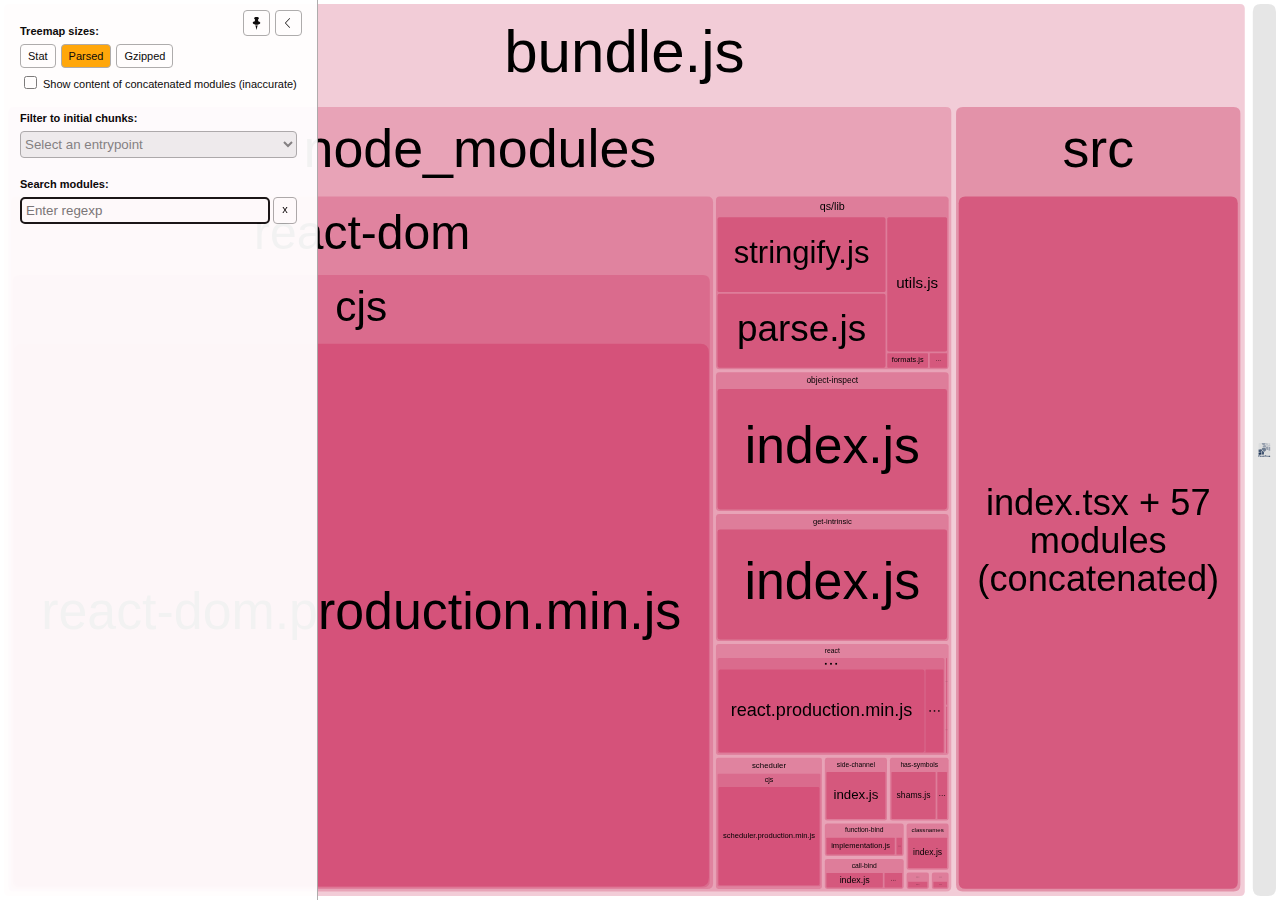
==== commit 6b2dd9b7: "Updates" ====
--- a/bundle-report.html
+++ b/bundle-report.html
@@ -3,7 +3,7 @@
   <head>
     <meta charset="UTF-8"/>
     <meta name="viewport" content="width=device-width, initial-scale=1"/>
-    <title>frontend-performance-basecamp [4 Sep 2023 at 13:13]</title>
+    <title>frontend-performance-basecamp [4 Sep 2023 at 13:32]</title>
     <link rel="shortcut icon" href="[data-uri]" type="image/x-icon" />
 
     <script>
@@ -49,7 +49,7 @@
   <body>
     <div id="app"></div>
     <script>
-      window.chartData = [{"label":"bundle.js","isAsset":true,"statSize":1185557,"parsedSize":225159,"gzipSize":75003,"groups":[{"label":"node_modules","path":"./node_modules","statSize":215715,"groups":[{"label":"call-bind","path":"./node_modules/call-bind","statSize":1719,"groups":[{"id":924,"label":"callBound.js","path":"./node_modules/call-bind/callBound.js","statSize":413,"parsedSize":177,"gzipSize":159},{"id":559,"label":"index.js","path":"./node_modules/call-bind/index.js","statSize":1306,"parsedSize":533,"gzipSize":328}],"parsedSize":710,"gzipSize":399},{"label":"classnames","path":"./node_modules/classnames","statSize":1418,"groups":[{"id":184,"label":"index.js","path":"./node_modules/classnames/index.js","statSize":1418,"parsedSize":582,"gzipSize":359}],"parsedSize":582,"gzipSize":359},{"label":"function-bind","path":"./node_modules/function-bind","statSize":1589,"groups":[{"id":648,"label":"implementation.js","path":"./node_modules/function-bind/implementation.js","statSize":1463,"parsedSize":691,"gzipSize":389},{"id":612,"label":"index.js","path":"./node_modules/function-bind/index.js","statSize":126,"parsedSize":73,"gzipSize":93}],"parsedSize":764,"gzipSize":414},{"label":"get-intrinsic","path":"./node_modules/get-intrinsic","statSize":13323,"groups":[{"id":210,"label":"index.js","path":"./node_modules/get-intrinsic/index.js","statSize":13323,"parsedSize":8078,"gzipSize":2473}],"parsedSize":8078,"gzipSize":2473},{"label":"has-proto","path":"./node_modules/has-proto","statSize":197,"groups":[{"id":185,"label":"index.js","path":"./node_modules/has-proto/index.js","statSize":197,"parsedSize":128,"gzipSize":128}],"parsedSize":128,"gzipSize":128},{"label":"has-symbols","path":"./node_modules/has-symbols","statSize":2181,"groups":[{"id":405,"label":"index.js","path":"./node_modules/has-symbols/index.js","statSize":420,"parsedSize":213,"gzipSize":151},{"id":419,"label":"shams.js","path":"./node_modules/has-symbols/shams.js","statSize":1761,"parsedSize":855,"gzipSize":345}],"parsedSize":1068,"gzipSize":406},{"label":"has/src","path":"./node_modules/has/src","statSize":129,"groups":[{"id":642,"label":"index.js","path":"./node_modules/has/src/index.js","statSize":129,"parsedSize":100,"gzipSize":115}],"parsedSize":100,"gzipSize":115},{"label":"object-inspect","path":"./node_modules/object-inspect","statSize":18582,"groups":[{"id":631,"label":"index.js","path":"./node_modules/object-inspect/index.js","statSize":18582,"parsedSize":8806,"gzipSize":3091}],"parsedSize":8806,"gzipSize":3091},{"label":"qs/lib","path":"./node_modules/qs/lib","statSize":26858,"groups":[{"id":798,"label":"formats.js","path":"./node_modules/qs/lib/formats.js","statSize":476,"parsedSize":214,"gzipSize":174},{"id":129,"label":"index.js","path":"./node_modules/qs/lib/index.js","statSize":211,"parsedSize":96,"gzipSize":108},{"id":235,"label":"parse.js","path":"./node_modules/qs/lib/parse.js","statSize":9398,"parsedSize":3975,"gzipSize":1563},{"id":261,"label":"stringify.js","path":"./node_modules/qs/lib/stringify.js","statSize":9950,"parsedSize":4028,"gzipSize":1675},{"id":769,"label":"utils.js","path":"./node_modules/qs/lib/utils.js","statSize":6823,"parsedSize":2591,"gzipSize":1234}],"parsedSize":10904,"gzipSize":3948},{"label":"react-dom","path":"./node_modules/react-dom","statSize":133719,"groups":[{"label":"cjs","path":"./node_modules/react-dom/cjs","statSize":131737,"groups":[{"id":448,"label":"react-dom.production.min.js","path":"./node_modules/react-dom/cjs/react-dom.production.min.js","statSize":131737,"parsedSize":128944,"gzipSize":41310}],"parsedSize":128944,"gzipSize":41310},{"id":745,"label":"client.js","path":"./node_modules/react-dom/client.js","statSize":619,"parsedSize":67,"gzipSize":81},{"id":935,"label":"index.js","path":"./node_modules/react-dom/index.js","statSize":1363,"parsedSize":245,"gzipSize":175}],"parsedSize":129256,"gzipSize":41389},{"label":"react","path":"./node_modules/react","statSize":8176,"groups":[{"label":"cjs","path":"./node_modules/react/cjs","statSize":7772,"groups":[{"id":251,"label":"react-jsx-runtime.production.min.js","path":"./node_modules/react/cjs/react-jsx-runtime.production.min.js","statSize":859,"parsedSize":588,"gzipSize":387},{"id":408,"label":"react.production.min.js","path":"./node_modules/react/cjs/react.production.min.js","statSize":6913,"parsedSize":6404,"gzipSize":2499}],"parsedSize":6992,"gzipSize":2637},{"id":294,"label":"index.js","path":"./node_modules/react/index.js","statSize":190,"parsedSize":40,"gzipSize":60},{"id":893,"label":"jsx-runtime.js","path":"./node_modules/react/jsx-runtime.js","statSize":214,"parsedSize":40,"gzipSize":60}],"parsedSize":7072,"gzipSize":2663},{"label":"scheduler","path":"./node_modules/scheduler","statSize":4433,"groups":[{"label":"cjs","path":"./node_modules/scheduler/cjs","statSize":4235,"groups":[{"id":53,"label":"scheduler.production.min.js","path":"./node_modules/scheduler/cjs/scheduler.production.min.js","statSize":4235,"parsedSize":3811,"gzipSize":1599}],"parsedSize":3811,"gzipSize":1599},{"id":840,"label":"index.js","path":"./node_modules/scheduler/index.js","statSize":198,"parsedSize":39,"gzipSize":59}],"parsedSize":3850,"gzipSize":1616},{"label":"side-channel","path":"./node_modules/side-channel","statSize":3391,"groups":[{"id":478,"label":"index.js","path":"./node_modules/side-channel/index.js","statSize":3391,"parsedSize":1127,"gzipSize":492}],"parsedSize":1127,"gzipSize":492}],"parsedSize":172445,"gzipSize":54772},{"label":"src","path":"./src","statSize":969827,"groups":[{"label":"assets/images","path":"./src/assets/images","statSize":126,"groups":[{"id":695,"label":"find.gif","path":"./src/assets/images/find.gif","statSize":42},{"id":682,"label":"free.gif","path":"./src/assets/images/free.gif","statSize":42},{"id":192,"label":"trending.gif","path":"./src/assets/images/trending.gif","statSize":42}],"parsedSize":0,"gzipSize":0},{"id":189,"label":"index.tsx + 57 modules (concatenated)","path":"./src/index.tsx + 57 modules (concatenated)","statSize":969001,"parsedSize":52699,"gzipSize":20684,"concatenated":true,"groups":[{"label":"src","path":"./src/index.tsx + 57 modules (concatenated)/src","statSize":34732,"groups":[{"id":null,"label":"index.tsx","path":"./src/index.tsx + 57 modules (concatenated)/src/index.tsx","statSize":206,"parsedSize":11,"gzipSize":4,"inaccurateSizes":true},{"id":null,"label":"App.tsx","path":"./src/index.tsx + 57 modules (concatenated)/src/App.tsx","statSize":654,"parsedSize":35,"gzipSize":13,"inaccurateSizes":true},{"label":"pages","path":"./src/index.tsx + 57 modules (concatenated)/src/pages","statSize":27989,"groups":[{"label":"Home","path":"./src/index.tsx + 57 modules (concatenated)/src/pages/Home","statSize":16404,"groups":[{"id":null,"label":"Home.tsx","path":"./src/index.tsx + 57 modules (concatenated)/src/pages/Home/Home.tsx","statSize":2541,"parsedSize":138,"gzipSize":54,"inaccurateSizes":true},{"label":"components","path":"./src/index.tsx + 57 modules (concatenated)/src/pages/Home/components","statSize":12322,"groups":[{"label":"FeatureItem","path":"./src/index.tsx + 57 modules (concatenated)/src/pages/Home/components/FeatureItem","statSize":691,"groups":[{"id":null,"label":"FeatureItem.tsx","path":"./src/index.tsx + 57 modules (concatenated)/src/pages/Home/components/FeatureItem/FeatureItem.tsx","statSize":481,"parsedSize":26,"gzipSize":10,"inaccurateSizes":true},{"id":null,"label":"FeatureItem.module.css","path":"./src/index.tsx + 57 modules (concatenated)/src/pages/Home/components/FeatureItem/FeatureItem.module.css","statSize":210,"parsedSize":11,"gzipSize":4,"inaccurateSizes":true}],"parsedSize":37,"gzipSize":14,"inaccurateSizes":true},{"label":"CustomCursor","path":"./src/index.tsx + 57 modules (concatenated)/src/pages/Home/components/CustomCursor","statSize":981,"groups":[{"id":null,"label":"CustomCursor.tsx","path":"./src/index.tsx + 57 modules (concatenated)/src/pages/Home/components/CustomCursor/CustomCursor.tsx","statSize":857,"parsedSize":46,"gzipSize":18,"inaccurateSizes":true},{"id":null,"label":"CustomCursor.module.css","path":"./src/index.tsx + 57 modules (concatenated)/src/pages/Home/components/CustomCursor/CustomCursor.module.css","statSize":124,"parsedSize":6,"gzipSize":2,"inaccurateSizes":true}],"parsedSize":53,"gzipSize":20,"inaccurateSizes":true},{"label":"AnimatedPath","path":"./src/index.tsx + 57 modules (concatenated)/src/pages/Home/components/AnimatedPath","statSize":10650,"groups":[{"id":null,"label":"AnimatedPath.tsx","path":"./src/index.tsx + 57 modules (concatenated)/src/pages/Home/components/AnimatedPath/AnimatedPath.tsx","statSize":10555,"parsedSize":574,"gzipSize":225,"inaccurateSizes":true},{"id":null,"label":"AnimatedPath.module.css","path":"./src/index.tsx + 57 modules (concatenated)/src/pages/Home/components/AnimatedPath/AnimatedPath.module.css","statSize":95,"parsedSize":5,"gzipSize":2,"inaccurateSizes":true}],"parsedSize":579,"gzipSize":227,"inaccurateSizes":true}],"parsedSize":670,"gzipSize":263,"inaccurateSizes":true},{"id":null,"label":"Home.module.css","path":"./src/index.tsx + 57 modules (concatenated)/src/pages/Home/Home.module.css","statSize":468,"parsedSize":25,"gzipSize":9,"inaccurateSizes":true},{"label":"hooks","path":"./src/index.tsx + 57 modules (concatenated)/src/pages/Home/hooks","statSize":1073,"groups":[{"id":null,"label":"useMousePosition.tsx","path":"./src/index.tsx + 57 modules (concatenated)/src/pages/Home/hooks/useMousePosition.tsx","statSize":809,"parsedSize":43,"gzipSize":17,"inaccurateSizes":true},{"id":null,"label":"useScrollEvent.tsx","path":"./src/index.tsx + 57 modules (concatenated)/src/pages/Home/hooks/useScrollEvent.tsx","statSize":264,"parsedSize":14,"gzipSize":5,"inaccurateSizes":true}],"parsedSize":58,"gzipSize":22,"inaccurateSizes":true}],"parsedSize":892,"gzipSize":350,"inaccurateSizes":true},{"label":"Search","path":"./src/index.tsx + 57 modules (concatenated)/src/pages/Search","statSize":11585,"groups":[{"id":null,"label":"Search.tsx","path":"./src/index.tsx + 57 modules (concatenated)/src/pages/Search/Search.tsx","statSize":955,"parsedSize":51,"gzipSize":20,"inaccurateSizes":true},{"label":"hooks","path":"./src/index.tsx + 57 modules (concatenated)/src/pages/Search/hooks","statSize":2707,"groups":[{"id":null,"label":"useGifSearch.tsx","path":"./src/index.tsx + 57 modules (concatenated)/src/pages/Search/hooks/useGifSearch.tsx","statSize":2707,"parsedSize":147,"gzipSize":57,"inaccurateSizes":true}],"parsedSize":147,"gzipSize":57,"inaccurateSizes":true},{"label":"components","path":"./src/index.tsx + 57 modules (concatenated)/src/pages/Search/components","statSize":7424,"groups":[{"label":"SearchBar","path":"./src/index.tsx + 57 modules (concatenated)/src/pages/Search/components/SearchBar","statSize":1116,"groups":[{"id":null,"label":"SearchBar.tsx","path":"./src/index.tsx + 57 modules (concatenated)/src/pages/Search/components/SearchBar/SearchBar.tsx","statSize":858,"parsedSize":46,"gzipSize":18,"inaccurateSizes":true},{"id":null,"label":"SearchBar.module.css","path":"./src/index.tsx + 57 modules (concatenated)/src/pages/Search/components/SearchBar/SearchBar.module.css","statSize":258,"parsedSize":14,"gzipSize":5,"inaccurateSizes":true}],"parsedSize":60,"gzipSize":23,"inaccurateSizes":true},{"label":"SearchResult","path":"./src/index.tsx + 57 modules (concatenated)/src/pages/Search/components/SearchResult","statSize":1090,"groups":[{"id":null,"label":"SearchResult.tsx","path":"./src/index.tsx + 57 modules (concatenated)/src/pages/Search/components/SearchResult/SearchResult.tsx","statSize":906,"parsedSize":49,"gzipSize":19,"inaccurateSizes":true},{"id":null,"label":"SearchResult.module.css","path":"./src/index.tsx + 57 modules (concatenated)/src/pages/Search/components/SearchResult/SearchResult.module.css","statSize":184,"parsedSize":10,"gzipSize":3,"inaccurateSizes":true}],"parsedSize":59,"gzipSize":23,"inaccurateSizes":true},{"label":"HelpPanel","path":"./src/index.tsx + 57 modules (concatenated)/src/pages/Search/components/HelpPanel","statSize":2489,"groups":[{"id":null,"label":"HelpPanel.tsx","path":"./src/index.tsx + 57 modules (concatenated)/src/pages/Search/components/HelpPanel/HelpPanel.tsx","statSize":2217,"parsedSize":120,"gzipSize":47,"inaccurateSizes":true},{"id":null,"label":"HelpPanel.module.css","path":"./src/index.tsx + 57 modules (concatenated)/src/pages/Search/components/HelpPanel/HelpPanel.module.css","statSize":272,"parsedSize":14,"gzipSize":5,"inaccurateSizes":true}],"parsedSize":135,"gzipSize":53,"inaccurateSizes":true},{"label":"ResultTitle","path":"./src/index.tsx + 57 modules (concatenated)/src/pages/Search/components/ResultTitle","statSize":930,"groups":[{"id":null,"label":"ResultTitle.tsx","path":"./src/index.tsx + 57 modules (concatenated)/src/pages/Search/components/ResultTitle/ResultTitle.tsx","statSize":836,"parsedSize":45,"gzipSize":17,"inaccurateSizes":true},{"id":null,"label":"ResultTitle.module.css","path":"./src/index.tsx + 57 modules (concatenated)/src/pages/Search/components/ResultTitle/ResultTitle.module.css","statSize":94,"parsedSize":5,"gzipSize":2,"inaccurateSizes":true}],"parsedSize":50,"gzipSize":19,"inaccurateSizes":true},{"label":"GifItem","path":"./src/index.tsx + 57 modules (concatenated)/src/pages/Search/components/GifItem","statSize":786,"groups":[{"id":null,"label":"GifItem.tsx","path":"./src/index.tsx + 57 modules (concatenated)/src/pages/Search/components/GifItem/GifItem.tsx","statSize":549,"parsedSize":29,"gzipSize":11,"inaccurateSizes":true},{"id":null,"label":"GifItem.module.css","path":"./src/index.tsx + 57 modules (concatenated)/src/pages/Search/components/GifItem/GifItem.module.css","statSize":237,"parsedSize":12,"gzipSize":5,"inaccurateSizes":true}],"parsedSize":42,"gzipSize":16,"inaccurateSizes":true},{"label":"ArtistList","path":"./src/index.tsx + 57 modules (concatenated)/src/pages/Search/components/ArtistList","statSize":316,"groups":[{"id":null,"label":"ArtistList.tsx","path":"./src/index.tsx + 57 modules (concatenated)/src/pages/Search/components/ArtistList/ArtistList.tsx","statSize":316,"parsedSize":17,"gzipSize":6,"inaccurateSizes":true}],"parsedSize":17,"gzipSize":6,"inaccurateSizes":true},{"label":"ArtistInfo","path":"./src/index.tsx + 57 modules (concatenated)/src/pages/Search/components/ArtistInfo","statSize":697,"groups":[{"id":null,"label":"ArtistInfo.tsx","path":"./src/index.tsx + 57 modules (concatenated)/src/pages/Search/components/ArtistInfo/ArtistInfo.tsx","statSize":525,"parsedSize":28,"gzipSize":11,"inaccurateSizes":true},{"id":null,"label":"ArtistInfo.module.css","path":"./src/index.tsx + 57 modules (concatenated)/src/pages/Search/components/ArtistInfo/ArtistInfo.module.css","statSize":172,"parsedSize":9,"gzipSize":3,"inaccurateSizes":true}],"parsedSize":37,"gzipSize":14,"inaccurateSizes":true}],"parsedSize":403,"gzipSize":158,"inaccurateSizes":true},{"id":null,"label":"Search.module.css","path":"./src/index.tsx + 57 modules (concatenated)/src/pages/Search/Search.module.css","statSize":499,"parsedSize":27,"gzipSize":10,"inaccurateSizes":true}],"parsedSize":630,"gzipSize":247,"inaccurateSizes":true}],"parsedSize":1522,"gzipSize":597,"inaccurateSizes":true},{"label":"components","path":"./src/index.tsx + 57 modules (concatenated)/src/components","statSize":1256,"groups":[{"label":"NavBar","path":"./src/index.tsx + 57 modules (concatenated)/src/components/NavBar","statSize":843,"groups":[{"id":null,"label":"NavBar.tsx","path":"./src/index.tsx + 57 modules (concatenated)/src/components/NavBar/NavBar.tsx","statSize":653,"parsedSize":35,"gzipSize":13,"inaccurateSizes":true},{"id":null,"label":"NavBar.module.css","path":"./src/index.tsx + 57 modules (concatenated)/src/components/NavBar/NavBar.module.css","statSize":190,"parsedSize":10,"gzipSize":4,"inaccurateSizes":true}],"parsedSize":45,"gzipSize":17,"inaccurateSizes":true},{"label":"Footer","path":"./src/index.tsx + 57 modules (concatenated)/src/components/Footer","statSize":413,"groups":[{"id":null,"label":"Footer.tsx","path":"./src/index.tsx + 57 modules (concatenated)/src/components/Footer/Footer.tsx","statSize":355,"parsedSize":19,"gzipSize":7,"inaccurateSizes":true},{"id":null,"label":"Footer.module.css","path":"./src/index.tsx + 57 modules (concatenated)/src/components/Footer/Footer.module.css","statSize":58,"parsedSize":3,"gzipSize":1,"inaccurateSizes":true}],"parsedSize":22,"gzipSize":8,"inaccurateSizes":true}],"parsedSize":68,"gzipSize":26,"inaccurateSizes":true},{"label":"assets/images","path":"./src/index.tsx + 57 modules (concatenated)/src/assets/images","statSize":1152,"groups":[{"id":null,"label":"hero.png?sizes[]=800,sizes[]=1200,sizes[]=1920","path":"./src/index.tsx + 57 modules (concatenated)/src/assets/images/hero.png?sizes[]=800,sizes[]=1200,sizes[]=1920","statSize":1026,"parsedSize":55,"gzipSize":21,"inaccurateSizes":true},{"id":192,"label":"trending.gif","path":"./src/index.tsx + 57 modules (concatenated)/src/assets/images/trending.gif","statSize":42,"parsedSize":2,"gzipSize":0,"inaccurateSizes":true},{"id":695,"label":"find.gif","path":"./src/index.tsx + 57 modules (concatenated)/src/assets/images/find.gif","statSize":42,"parsedSize":2,"gzipSize":0,"inaccurateSizes":true},{"id":682,"label":"free.gif","path":"./src/index.tsx + 57 modules (concatenated)/src/assets/images/free.gif","statSize":42,"parsedSize":2,"gzipSize":0,"inaccurateSizes":true}],"parsedSize":62,"gzipSize":24,"inaccurateSizes":true},{"label":"utils","path":"./src/index.tsx + 57 modules (concatenated)/src/utils","statSize":81,"groups":[{"id":null,"label":"number.ts","path":"./src/index.tsx + 57 modules (concatenated)/src/utils/number.ts","statSize":81,"parsedSize":4,"gzipSize":1,"inaccurateSizes":true}],"parsedSize":4,"gzipSize":1,"inaccurateSizes":true},{"label":"apis","path":"./src/index.tsx + 57 modules (concatenated)/src/apis","statSize":2137,"groups":[{"id":null,"label":"gifAPIService.ts","path":"./src/index.tsx + 57 modules (concatenated)/src/apis/gifAPIService.ts","statSize":2137,"parsedSize":116,"gzipSize":45,"inaccurateSizes":true}],"parsedSize":116,"gzipSize":45,"inaccurateSizes":true},{"label":"constants","path":"./src/index.tsx + 57 modules (concatenated)/src/constants","statSize":1124,"groups":[{"id":null,"label":"artistData.ts","path":"./src/index.tsx + 57 modules (concatenated)/src/constants/artistData.ts","statSize":1124,"parsedSize":61,"gzipSize":23,"inaccurateSizes":true}],"parsedSize":61,"gzipSize":23,"inaccurateSizes":true},{"label":"models/help","path":"./src/index.tsx + 57 modules (concatenated)/src/models/help","statSize":133,"groups":[{"id":null,"label":"artist.ts","path":"./src/index.tsx + 57 modules (concatenated)/src/models/help/artist.ts","statSize":133,"parsedSize":7,"gzipSize":2,"inaccurateSizes":true}],"parsedSize":7,"gzipSize":2,"inaccurateSizes":true}],"parsedSize":1888,"gzipSize":741,"inaccurateSizes":true},{"label":"node_modules","path":"./src/index.tsx + 57 modules (concatenated)/node_modules","statSize":934269,"groups":[{"label":"react-router-dom/dist","path":"./src/index.tsx + 57 modules (concatenated)/node_modules/react-router-dom/dist","statSize":41756,"groups":[{"id":null,"label":"index.js","path":"./src/index.tsx + 57 modules (concatenated)/node_modules/react-router-dom/dist/index.js","statSize":41756,"parsedSize":2270,"gzipSize":891,"inaccurateSizes":true}],"parsedSize":2270,"gzipSize":891,"inaccurateSizes":true},{"label":"react-router/dist","path":"./src/index.tsx + 57 modules (concatenated)/node_modules/react-router/dist","statSize":53455,"groups":[{"id":null,"label":"index.js","path":"./src/index.tsx + 57 modules (concatenated)/node_modules/react-router/dist/index.js","statSize":53455,"parsedSize":2907,"gzipSize":1141,"inaccurateSizes":true}],"parsedSize":2907,"gzipSize":1141,"inaccurateSizes":true},{"label":"@remix-run/router/dist","path":"./src/index.tsx + 57 modules (concatenated)/node_modules/@remix-run/router/dist","statSize":156719,"groups":[{"id":null,"label":"router.js","path":"./src/index.tsx + 57 modules (concatenated)/node_modules/@remix-run/router/dist/router.js","statSize":156719,"parsedSize":8523,"gzipSize":3345,"inaccurateSizes":true}],"parsedSize":8523,"gzipSize":3345,"inaccurateSizes":true},{"label":"react-icons","path":"./src/index.tsx + 57 modules (concatenated)/node_modules/react-icons","statSize":652153,"groups":[{"label":"ai","path":"./src/index.tsx + 57 modules (concatenated)/node_modules/react-icons/ai","statSize":643075,"groups":[{"id":null,"label":"index.esm.js","path":"./src/index.tsx + 57 modules (concatenated)/node_modules/react-icons/ai/index.esm.js","statSize":643075,"parsedSize":34973,"gzipSize":13726,"inaccurateSizes":true}],"parsedSize":34973,"gzipSize":13726,"inaccurateSizes":true},{"label":"lib/esm","path":"./src/index.tsx + 57 modules (concatenated)/node_modules/react-icons/lib/esm","statSize":9078,"groups":[{"id":null,"label":"index.js","path":"./src/index.tsx + 57 modules (concatenated)/node_modules/react-icons/lib/esm/index.js","statSize":91,"parsedSize":4,"gzipSize":1,"inaccurateSizes":true},{"id":null,"label":"iconsManifest.js","path":"./src/index.tsx + 57 modules (concatenated)/node_modules/react-icons/lib/esm/iconsManifest.js","statSize":6386,"parsedSize":347,"gzipSize":136,"inaccurateSizes":true},{"id":null,"label":"iconBase.js","path":"./src/index.tsx + 57 modules (concatenated)/node_modules/react-icons/lib/esm/iconBase.js","statSize":2356,"parsedSize":128,"gzipSize":50,"inaccurateSizes":true},{"id":null,"label":"iconContext.js","path":"./src/index.tsx + 57 modules (concatenated)/node_modules/react-icons/lib/esm/iconContext.js","statSize":245,"parsedSize":13,"gzipSize":5,"inaccurateSizes":true}],"parsedSize":493,"gzipSize":193,"inaccurateSizes":true}],"parsedSize":35467,"gzipSize":13920,"inaccurateSizes":true},{"label":"@giphy","path":"./src/index.tsx + 57 modules (concatenated)/node_modules/@giphy","statSize":27046,"groups":[{"label":"js-fetch-api/esm","path":"./src/index.tsx + 57 modules (concatenated)/node_modules/@giphy/js-fetch-api/esm","statSize":16967,"groups":[{"id":null,"label":"api.js","path":"./src/index.tsx + 57 modules (concatenated)/node_modules/@giphy/js-fetch-api/esm/api.js","statSize":6195,"parsedSize":336,"gzipSize":132,"inaccurateSizes":true},{"id":null,"label":"request.js","path":"./src/index.tsx + 57 modules (concatenated)/node_modules/@giphy/js-fetch-api/esm/request.js","statSize":7123,"parsedSize":387,"gzipSize":152,"inaccurateSizes":true},{"id":null,"label":"constants.js","path":"./src/index.tsx + 57 modules (concatenated)/node_modules/@giphy/js-fetch-api/esm/constants.js","statSize":390,"parsedSize":21,"gzipSize":8,"inaccurateSizes":true},{"id":null,"label":"fetch-error.js","path":"./src/index.tsx + 57 modules (concatenated)/node_modules/@giphy/js-fetch-api/esm/fetch-error.js","statSize":1292,"parsedSize":70,"gzipSize":27,"inaccurateSizes":true},{"label":"normalize","path":"./src/index.tsx + 57 modules (concatenated)/node_modules/@giphy/js-fetch-api/esm/normalize","statSize":1967,"groups":[{"id":null,"label":"gif.js","path":"./src/index.tsx + 57 modules (concatenated)/node_modules/@giphy/js-fetch-api/esm/normalize/gif.js","statSize":1967,"parsedSize":106,"gzipSize":41,"inaccurateSizes":true}],"parsedSize":106,"gzipSize":41,"inaccurateSizes":true}],"parsedSize":922,"gzipSize":362,"inaccurateSizes":true},{"label":"js-util/dist","path":"./src/index.tsx + 57 modules (concatenated)/node_modules/@giphy/js-util/dist","statSize":10079,"groups":[{"id":null,"label":"index.js","path":"./src/index.tsx + 57 modules (concatenated)/node_modules/@giphy/js-util/dist/index.js","statSize":10079,"parsedSize":548,"gzipSize":215,"inaccurateSizes":true}],"parsedSize":548,"gzipSize":215,"inaccurateSizes":true}],"parsedSize":1470,"gzipSize":577,"inaccurateSizes":true},{"label":"uuid/dist/esm-browser","path":"./src/index.tsx + 57 modules (concatenated)/node_modules/uuid/dist/esm-browser","statSize":3140,"groups":[{"id":null,"label":"v4.js","path":"./src/index.tsx + 57 modules (concatenated)/node_modules/uuid/dist/esm-browser/v4.js","statSize":680,"parsedSize":36,"gzipSize":14,"inaccurateSizes":true},{"id":null,"label":"native.js","path":"./src/index.tsx + 57 modules (concatenated)/node_modules/uuid/dist/esm-browser/native.js","statSize":137,"parsedSize":7,"gzipSize":2,"inaccurateSizes":true},{"id":null,"label":"rng.js","path":"./src/index.tsx + 57 modules (concatenated)/node_modules/uuid/dist/esm-browser/rng.js","statSize":838,"parsedSize":45,"gzipSize":17,"inaccurateSizes":true},{"id":null,"label":"stringify.js","path":"./src/index.tsx + 57 modules (concatenated)/node_modules/uuid/dist/esm-browser/stringify.js","statSize":1485,"parsedSize":80,"gzipSize":31,"inaccurateSizes":true}],"parsedSize":170,"gzipSize":67,"inaccurateSizes":true}],"parsedSize":50810,"gzipSize":19942,"inaccurateSizes":true}]},{"id":null,"label":"App.css","path":"./src/App.css","statSize":700}],"parsedSize":52699,"gzipSize":20684},{"id":654,"label":"util.inspect (ignored)","path":"./util.inspect (ignored)","statSize":15,"parsedSize":6,"gzipSize":26}],"isInitialByEntrypoint":{"main":true}}];
+      window.chartData = [{"label":"bundle.js","isAsset":true,"statSize":1185458,"parsedSize":225062,"gzipSize":74964,"groups":[{"label":"node_modules","path":"./node_modules","statSize":215715,"groups":[{"label":"call-bind","path":"./node_modules/call-bind","statSize":1719,"groups":[{"id":924,"label":"callBound.js","path":"./node_modules/call-bind/callBound.js","statSize":413,"parsedSize":177,"gzipSize":159},{"id":559,"label":"index.js","path":"./node_modules/call-bind/index.js","statSize":1306,"parsedSize":533,"gzipSize":328}],"parsedSize":710,"gzipSize":399},{"label":"classnames","path":"./node_modules/classnames","statSize":1418,"groups":[{"id":184,"label":"index.js","path":"./node_modules/classnames/index.js","statSize":1418,"parsedSize":582,"gzipSize":359}],"parsedSize":582,"gzipSize":359},{"label":"function-bind","path":"./node_modules/function-bind","statSize":1589,"groups":[{"id":648,"label":"implementation.js","path":"./node_modules/function-bind/implementation.js","statSize":1463,"parsedSize":691,"gzipSize":389},{"id":612,"label":"index.js","path":"./node_modules/function-bind/index.js","statSize":126,"parsedSize":73,"gzipSize":93}],"parsedSize":764,"gzipSize":414},{"label":"get-intrinsic","path":"./node_modules/get-intrinsic","statSize":13323,"groups":[{"id":210,"label":"index.js","path":"./node_modules/get-intrinsic/index.js","statSize":13323,"parsedSize":8078,"gzipSize":2473}],"parsedSize":8078,"gzipSize":2473},{"label":"has-proto","path":"./node_modules/has-proto","statSize":197,"groups":[{"id":185,"label":"index.js","path":"./node_modules/has-proto/index.js","statSize":197,"parsedSize":128,"gzipSize":128}],"parsedSize":128,"gzipSize":128},{"label":"has-symbols","path":"./node_modules/has-symbols","statSize":2181,"groups":[{"id":405,"label":"index.js","path":"./node_modules/has-symbols/index.js","statSize":420,"parsedSize":213,"gzipSize":151},{"id":419,"label":"shams.js","path":"./node_modules/has-symbols/shams.js","statSize":1761,"parsedSize":855,"gzipSize":345}],"parsedSize":1068,"gzipSize":406},{"label":"has/src","path":"./node_modules/has/src","statSize":129,"groups":[{"id":642,"label":"index.js","path":"./node_modules/has/src/index.js","statSize":129,"parsedSize":100,"gzipSize":115}],"parsedSize":100,"gzipSize":115},{"label":"object-inspect","path":"./node_modules/object-inspect","statSize":18582,"groups":[{"id":631,"label":"index.js","path":"./node_modules/object-inspect/index.js","statSize":18582,"parsedSize":8806,"gzipSize":3091}],"parsedSize":8806,"gzipSize":3091},{"label":"qs/lib","path":"./node_modules/qs/lib","statSize":26858,"groups":[{"id":798,"label":"formats.js","path":"./node_modules/qs/lib/formats.js","statSize":476,"parsedSize":214,"gzipSize":174},{"id":129,"label":"index.js","path":"./node_modules/qs/lib/index.js","statSize":211,"parsedSize":96,"gzipSize":108},{"id":235,"label":"parse.js","path":"./node_modules/qs/lib/parse.js","statSize":9398,"parsedSize":3975,"gzipSize":1563},{"id":261,"label":"stringify.js","path":"./node_modules/qs/lib/stringify.js","statSize":9950,"parsedSize":4028,"gzipSize":1675},{"id":769,"label":"utils.js","path":"./node_modules/qs/lib/utils.js","statSize":6823,"parsedSize":2591,"gzipSize":1234}],"parsedSize":10904,"gzipSize":3948},{"label":"react-dom","path":"./node_modules/react-dom","statSize":133719,"groups":[{"label":"cjs","path":"./node_modules/react-dom/cjs","statSize":131737,"groups":[{"id":448,"label":"react-dom.production.min.js","path":"./node_modules/react-dom/cjs/react-dom.production.min.js","statSize":131737,"parsedSize":128944,"gzipSize":41310}],"parsedSize":128944,"gzipSize":41310},{"id":745,"label":"client.js","path":"./node_modules/react-dom/client.js","statSize":619,"parsedSize":67,"gzipSize":81},{"id":935,"label":"index.js","path":"./node_modules/react-dom/index.js","statSize":1363,"parsedSize":245,"gzipSize":175}],"parsedSize":129256,"gzipSize":41389},{"label":"react","path":"./node_modules/react","statSize":8176,"groups":[{"label":"cjs","path":"./node_modules/react/cjs","statSize":7772,"groups":[{"id":251,"label":"react-jsx-runtime.production.min.js","path":"./node_modules/react/cjs/react-jsx-runtime.production.min.js","statSize":859,"parsedSize":588,"gzipSize":387},{"id":408,"label":"react.production.min.js","path":"./node_modules/react/cjs/react.production.min.js","statSize":6913,"parsedSize":6404,"gzipSize":2499}],"parsedSize":6992,"gzipSize":2637},{"id":294,"label":"index.js","path":"./node_modules/react/index.js","statSize":190,"parsedSize":40,"gzipSize":60},{"id":893,"label":"jsx-runtime.js","path":"./node_modules/react/jsx-runtime.js","statSize":214,"parsedSize":40,"gzipSize":60}],"parsedSize":7072,"gzipSize":2663},{"label":"scheduler","path":"./node_modules/scheduler","statSize":4433,"groups":[{"label":"cjs","path":"./node_modules/scheduler/cjs","statSize":4235,"groups":[{"id":53,"label":"scheduler.production.min.js","path":"./node_modules/scheduler/cjs/scheduler.production.min.js","statSize":4235,"parsedSize":3811,"gzipSize":1599}],"parsedSize":3811,"gzipSize":1599},{"id":840,"label":"index.js","path":"./node_modules/scheduler/index.js","statSize":198,"parsedSize":39,"gzipSize":59}],"parsedSize":3850,"gzipSize":1616},{"label":"side-channel","path":"./node_modules/side-channel","statSize":3391,"groups":[{"id":478,"label":"index.js","path":"./node_modules/side-channel/index.js","statSize":3391,"parsedSize":1127,"gzipSize":492}],"parsedSize":1127,"gzipSize":492}],"parsedSize":172445,"gzipSize":54772},{"label":"src","path":"./src","statSize":969728,"groups":[{"label":"assets/images","path":"./src/assets/images","statSize":126,"groups":[{"id":695,"label":"find.gif","path":"./src/assets/images/find.gif","statSize":42},{"id":682,"label":"free.gif","path":"./src/assets/images/free.gif","statSize":42},{"id":192,"label":"trending.gif","path":"./src/assets/images/trending.gif","statSize":42}],"parsedSize":0,"gzipSize":0},{"id":853,"label":"index.tsx + 57 modules (concatenated)","path":"./src/index.tsx + 57 modules (concatenated)","statSize":968902,"parsedSize":52602,"gzipSize":20645,"concatenated":true,"groups":[{"label":"src","path":"./src/index.tsx + 57 modules (concatenated)/src","statSize":34633,"groups":[{"id":null,"label":"index.tsx","path":"./src/index.tsx + 57 modules (concatenated)/src/index.tsx","statSize":206,"parsedSize":11,"gzipSize":4,"inaccurateSizes":true},{"id":null,"label":"App.tsx","path":"./src/index.tsx + 57 modules (concatenated)/src/App.tsx","statSize":654,"parsedSize":35,"gzipSize":13,"inaccurateSizes":true},{"label":"pages","path":"./src/index.tsx + 57 modules (concatenated)/src/pages","statSize":27890,"groups":[{"label":"Home","path":"./src/index.tsx + 57 modules (concatenated)/src/pages/Home","statSize":16305,"groups":[{"id":null,"label":"Home.tsx","path":"./src/index.tsx + 57 modules (concatenated)/src/pages/Home/Home.tsx","statSize":2442,"parsedSize":132,"gzipSize":52,"inaccurateSizes":true},{"label":"components","path":"./src/index.tsx + 57 modules (concatenated)/src/pages/Home/components","statSize":12322,"groups":[{"label":"FeatureItem","path":"./src/index.tsx + 57 modules (concatenated)/src/pages/Home/components/FeatureItem","statSize":691,"groups":[{"id":null,"label":"FeatureItem.tsx","path":"./src/index.tsx + 57 modules (concatenated)/src/pages/Home/components/FeatureItem/FeatureItem.tsx","statSize":481,"parsedSize":26,"gzipSize":10,"inaccurateSizes":true},{"id":null,"label":"FeatureItem.module.css","path":"./src/index.tsx + 57 modules (concatenated)/src/pages/Home/components/FeatureItem/FeatureItem.module.css","statSize":210,"parsedSize":11,"gzipSize":4,"inaccurateSizes":true}],"parsedSize":37,"gzipSize":14,"inaccurateSizes":true},{"label":"CustomCursor","path":"./src/index.tsx + 57 modules (concatenated)/src/pages/Home/components/CustomCursor","statSize":981,"groups":[{"id":null,"label":"CustomCursor.tsx","path":"./src/index.tsx + 57 modules (concatenated)/src/pages/Home/components/CustomCursor/CustomCursor.tsx","statSize":857,"parsedSize":46,"gzipSize":18,"inaccurateSizes":true},{"id":null,"label":"CustomCursor.module.css","path":"./src/index.tsx + 57 modules (concatenated)/src/pages/Home/components/CustomCursor/CustomCursor.module.css","statSize":124,"parsedSize":6,"gzipSize":2,"inaccurateSizes":true}],"parsedSize":53,"gzipSize":20,"inaccurateSizes":true},{"label":"AnimatedPath","path":"./src/index.tsx + 57 modules (concatenated)/src/pages/Home/components/AnimatedPath","statSize":10650,"groups":[{"id":null,"label":"AnimatedPath.tsx","path":"./src/index.tsx + 57 modules (concatenated)/src/pages/Home/components/AnimatedPath/AnimatedPath.tsx","statSize":10555,"parsedSize":573,"gzipSize":224,"inaccurateSizes":true},{"id":null,"label":"AnimatedPath.module.css","path":"./src/index.tsx + 57 modules (concatenated)/src/pages/Home/components/AnimatedPath/AnimatedPath.module.css","statSize":95,"parsedSize":5,"gzipSize":2,"inaccurateSizes":true}],"parsedSize":578,"gzipSize":226,"inaccurateSizes":true}],"parsedSize":668,"gzipSize":262,"inaccurateSizes":true},{"id":null,"label":"Home.module.css","path":"./src/index.tsx + 57 modules (concatenated)/src/pages/Home/Home.module.css","statSize":468,"parsedSize":25,"gzipSize":9,"inaccurateSizes":true},{"label":"hooks","path":"./src/index.tsx + 57 modules (concatenated)/src/pages/Home/hooks","statSize":1073,"groups":[{"id":null,"label":"useMousePosition.tsx","path":"./src/index.tsx + 57 modules (concatenated)/src/pages/Home/hooks/useMousePosition.tsx","statSize":809,"parsedSize":43,"gzipSize":17,"inaccurateSizes":true},{"id":null,"label":"useScrollEvent.tsx","path":"./src/index.tsx + 57 modules (concatenated)/src/pages/Home/hooks/useScrollEvent.tsx","statSize":264,"parsedSize":14,"gzipSize":5,"inaccurateSizes":true}],"parsedSize":58,"gzipSize":22,"inaccurateSizes":true}],"parsedSize":885,"gzipSize":347,"inaccurateSizes":true},{"label":"Search","path":"./src/index.tsx + 57 modules (concatenated)/src/pages/Search","statSize":11585,"groups":[{"id":null,"label":"Search.tsx","path":"./src/index.tsx + 57 modules (concatenated)/src/pages/Search/Search.tsx","statSize":955,"parsedSize":51,"gzipSize":20,"inaccurateSizes":true},{"label":"hooks","path":"./src/index.tsx + 57 modules (concatenated)/src/pages/Search/hooks","statSize":2707,"groups":[{"id":null,"label":"useGifSearch.tsx","path":"./src/index.tsx + 57 modules (concatenated)/src/pages/Search/hooks/useGifSearch.tsx","statSize":2707,"parsedSize":146,"gzipSize":57,"inaccurateSizes":true}],"parsedSize":146,"gzipSize":57,"inaccurateSizes":true},{"label":"components","path":"./src/index.tsx + 57 modules (concatenated)/src/pages/Search/components","statSize":7424,"groups":[{"label":"SearchBar","path":"./src/index.tsx + 57 modules (concatenated)/src/pages/Search/components/SearchBar","statSize":1116,"groups":[{"id":null,"label":"SearchBar.tsx","path":"./src/index.tsx + 57 modules (concatenated)/src/pages/Search/components/SearchBar/SearchBar.tsx","statSize":858,"parsedSize":46,"gzipSize":18,"inaccurateSizes":true},{"id":null,"label":"SearchBar.module.css","path":"./src/index.tsx + 57 modules (concatenated)/src/pages/Search/components/SearchBar/SearchBar.module.css","statSize":258,"parsedSize":14,"gzipSize":5,"inaccurateSizes":true}],"parsedSize":60,"gzipSize":23,"inaccurateSizes":true},{"label":"SearchResult","path":"./src/index.tsx + 57 modules (concatenated)/src/pages/Search/components/SearchResult","statSize":1090,"groups":[{"id":null,"label":"SearchResult.tsx","path":"./src/index.tsx + 57 modules (concatenated)/src/pages/Search/components/SearchResult/SearchResult.tsx","statSize":906,"parsedSize":49,"gzipSize":19,"inaccurateSizes":true},{"id":null,"label":"SearchResult.module.css","path":"./src/index.tsx + 57 modules (concatenated)/src/pages/Search/components/SearchResult/SearchResult.module.css","statSize":184,"parsedSize":9,"gzipSize":3,"inaccurateSizes":true}],"parsedSize":59,"gzipSize":23,"inaccurateSizes":true},{"label":"HelpPanel","path":"./src/index.tsx + 57 modules (concatenated)/src/pages/Search/components/HelpPanel","statSize":2489,"groups":[{"id":null,"label":"HelpPanel.tsx","path":"./src/index.tsx + 57 modules (concatenated)/src/pages/Search/components/HelpPanel/HelpPanel.tsx","statSize":2217,"parsedSize":120,"gzipSize":47,"inaccurateSizes":true},{"id":null,"label":"HelpPanel.module.css","path":"./src/index.tsx + 57 modules (concatenated)/src/pages/Search/components/HelpPanel/HelpPanel.module.css","statSize":272,"parsedSize":14,"gzipSize":5,"inaccurateSizes":true}],"parsedSize":135,"gzipSize":53,"inaccurateSizes":true},{"label":"ResultTitle","path":"./src/index.tsx + 57 modules (concatenated)/src/pages/Search/components/ResultTitle","statSize":930,"groups":[{"id":null,"label":"ResultTitle.tsx","path":"./src/index.tsx + 57 modules (concatenated)/src/pages/Search/components/ResultTitle/ResultTitle.tsx","statSize":836,"parsedSize":45,"gzipSize":17,"inaccurateSizes":true},{"id":null,"label":"ResultTitle.module.css","path":"./src/index.tsx + 57 modules (concatenated)/src/pages/Search/components/ResultTitle/ResultTitle.module.css","statSize":94,"parsedSize":5,"gzipSize":2,"inaccurateSizes":true}],"parsedSize":50,"gzipSize":19,"inaccurateSizes":true},{"label":"GifItem","path":"./src/index.tsx + 57 modules (concatenated)/src/pages/Search/components/GifItem","statSize":786,"groups":[{"id":null,"label":"GifItem.tsx","path":"./src/index.tsx + 57 modules (concatenated)/src/pages/Search/components/GifItem/GifItem.tsx","statSize":549,"parsedSize":29,"gzipSize":11,"inaccurateSizes":true},{"id":null,"label":"GifItem.module.css","path":"./src/index.tsx + 57 modules (concatenated)/src/pages/Search/components/GifItem/GifItem.module.css","statSize":237,"parsedSize":12,"gzipSize":5,"inaccurateSizes":true}],"parsedSize":42,"gzipSize":16,"inaccurateSizes":true},{"label":"ArtistList","path":"./src/index.tsx + 57 modules (concatenated)/src/pages/Search/components/ArtistList","statSize":316,"groups":[{"id":null,"label":"ArtistList.tsx","path":"./src/index.tsx + 57 modules (concatenated)/src/pages/Search/components/ArtistList/ArtistList.tsx","statSize":316,"parsedSize":17,"gzipSize":6,"inaccurateSizes":true}],"parsedSize":17,"gzipSize":6,"inaccurateSizes":true},{"label":"ArtistInfo","path":"./src/index.tsx + 57 modules (concatenated)/src/pages/Search/components/ArtistInfo","statSize":697,"groups":[{"id":null,"label":"ArtistInfo.tsx","path":"./src/index.tsx + 57 modules (concatenated)/src/pages/Search/components/ArtistInfo/ArtistInfo.tsx","statSize":525,"parsedSize":28,"gzipSize":11,"inaccurateSizes":true},{"id":null,"label":"ArtistInfo.module.css","path":"./src/index.tsx + 57 modules (concatenated)/src/pages/Search/components/ArtistInfo/ArtistInfo.module.css","statSize":172,"parsedSize":9,"gzipSize":3,"inaccurateSizes":true}],"parsedSize":37,"gzipSize":14,"inaccurateSizes":true}],"parsedSize":403,"gzipSize":158,"inaccurateSizes":true},{"id":null,"label":"Search.module.css","path":"./src/index.tsx + 57 modules (concatenated)/src/pages/Search/Search.module.css","statSize":499,"parsedSize":27,"gzipSize":10,"inaccurateSizes":true}],"parsedSize":628,"gzipSize":246,"inaccurateSizes":true}],"parsedSize":1514,"gzipSize":594,"inaccurateSizes":true},{"label":"components","path":"./src/index.tsx + 57 modules (concatenated)/src/components","statSize":1256,"groups":[{"label":"NavBar","path":"./src/index.tsx + 57 modules (concatenated)/src/components/NavBar","statSize":843,"groups":[{"id":null,"label":"NavBar.tsx","path":"./src/index.tsx + 57 modules (concatenated)/src/components/NavBar/NavBar.tsx","statSize":653,"parsedSize":35,"gzipSize":13,"inaccurateSizes":true},{"id":null,"label":"NavBar.module.css","path":"./src/index.tsx + 57 modules (concatenated)/src/components/NavBar/NavBar.module.css","statSize":190,"parsedSize":10,"gzipSize":4,"inaccurateSizes":true}],"parsedSize":45,"gzipSize":17,"inaccurateSizes":true},{"label":"Footer","path":"./src/index.tsx + 57 modules (concatenated)/src/components/Footer","statSize":413,"groups":[{"id":null,"label":"Footer.tsx","path":"./src/index.tsx + 57 modules (concatenated)/src/components/Footer/Footer.tsx","statSize":355,"parsedSize":19,"gzipSize":7,"inaccurateSizes":true},{"id":null,"label":"Footer.module.css","path":"./src/index.tsx + 57 modules (concatenated)/src/components/Footer/Footer.module.css","statSize":58,"parsedSize":3,"gzipSize":1,"inaccurateSizes":true}],"parsedSize":22,"gzipSize":8,"inaccurateSizes":true}],"parsedSize":68,"gzipSize":26,"inaccurateSizes":true},{"label":"assets/images","path":"./src/index.tsx + 57 modules (concatenated)/src/assets/images","statSize":1152,"groups":[{"id":null,"label":"hero.png?sizes[]=800,sizes[]=1200,sizes[]=1920&format=webp","path":"./src/index.tsx + 57 modules (concatenated)/src/assets/images/hero.png?sizes[]=800,sizes[]=1200,sizes[]=1920&format=webp","statSize":1026,"parsedSize":55,"gzipSize":21,"inaccurateSizes":true},{"id":192,"label":"trending.gif","path":"./src/index.tsx + 57 modules (concatenated)/src/assets/images/trending.gif","statSize":42,"parsedSize":2,"gzipSize":0,"inaccurateSizes":true},{"id":695,"label":"find.gif","path":"./src/index.tsx + 57 modules (concatenated)/src/assets/images/find.gif","statSize":42,"parsedSize":2,"gzipSize":0,"inaccurateSizes":true},{"id":682,"label":"free.gif","path":"./src/index.tsx + 57 modules (concatenated)/src/assets/images/free.gif","statSize":42,"parsedSize":2,"gzipSize":0,"inaccurateSizes":true}],"parsedSize":62,"gzipSize":24,"inaccurateSizes":true},{"label":"utils","path":"./src/index.tsx + 57 modules (concatenated)/src/utils","statSize":81,"groups":[{"id":null,"label":"number.ts","path":"./src/index.tsx + 57 modules (concatenated)/src/utils/number.ts","statSize":81,"parsedSize":4,"gzipSize":1,"inaccurateSizes":true}],"parsedSize":4,"gzipSize":1,"inaccurateSizes":true},{"label":"apis","path":"./src/index.tsx + 57 modules (concatenated)/src/apis","statSize":2137,"groups":[{"id":null,"label":"gifAPIService.ts","path":"./src/index.tsx + 57 modules (concatenated)/src/apis/gifAPIService.ts","statSize":2137,"parsedSize":116,"gzipSize":45,"inaccurateSizes":true}],"parsedSize":116,"gzipSize":45,"inaccurateSizes":true},{"label":"constants","path":"./src/index.tsx + 57 modules (concatenated)/src/constants","statSize":1124,"groups":[{"id":null,"label":"artistData.ts","path":"./src/index.tsx + 57 modules (concatenated)/src/constants/artistData.ts","statSize":1124,"parsedSize":61,"gzipSize":23,"inaccurateSizes":true}],"parsedSize":61,"gzipSize":23,"inaccurateSizes":true},{"label":"models/help","path":"./src/index.tsx + 57 modules (concatenated)/src/models/help","statSize":133,"groups":[{"id":null,"label":"artist.ts","path":"./src/index.tsx + 57 modules (concatenated)/src/models/help/artist.ts","statSize":133,"parsedSize":7,"gzipSize":2,"inaccurateSizes":true}],"parsedSize":7,"gzipSize":2,"inaccurateSizes":true}],"parsedSize":1880,"gzipSize":737,"inaccurateSizes":true},{"label":"node_modules","path":"./src/index.tsx + 57 modules (concatenated)/node_modules","statSize":934269,"groups":[{"label":"react-router-dom/dist","path":"./src/index.tsx + 57 modules (concatenated)/node_modules/react-router-dom/dist","statSize":41756,"groups":[{"id":null,"label":"index.js","path":"./src/index.tsx + 57 modules (concatenated)/node_modules/react-router-dom/dist/index.js","statSize":41756,"parsedSize":2266,"gzipSize":889,"inaccurateSizes":true}],"parsedSize":2266,"gzipSize":889,"inaccurateSizes":true},{"label":"react-router/dist","path":"./src/index.tsx + 57 modules (concatenated)/node_modules/react-router/dist","statSize":53455,"groups":[{"id":null,"label":"index.js","path":"./src/index.tsx + 57 modules (concatenated)/node_modules/react-router/dist/index.js","statSize":53455,"parsedSize":2902,"gzipSize":1138,"inaccurateSizes":true}],"parsedSize":2902,"gzipSize":1138,"inaccurateSizes":true},{"label":"@remix-run/router/dist","path":"./src/index.tsx + 57 modules (concatenated)/node_modules/@remix-run/router/dist","statSize":156719,"groups":[{"id":null,"label":"router.js","path":"./src/index.tsx + 57 modules (concatenated)/node_modules/@remix-run/router/dist/router.js","statSize":156719,"parsedSize":8508,"gzipSize":3339,"inaccurateSizes":true}],"parsedSize":8508,"gzipSize":3339,"inaccurateSizes":true},{"label":"react-icons","path":"./src/index.tsx + 57 modules (concatenated)/node_modules/react-icons","statSize":652153,"groups":[{"label":"ai","path":"./src/index.tsx + 57 modules (concatenated)/node_modules/react-icons/ai","statSize":643075,"groups":[{"id":null,"label":"index.esm.js","path":"./src/index.tsx + 57 modules (concatenated)/node_modules/react-icons/ai/index.esm.js","statSize":643075,"parsedSize":34912,"gzipSize":13702,"inaccurateSizes":true}],"parsedSize":34912,"gzipSize":13702,"inaccurateSizes":true},{"label":"lib/esm","path":"./src/index.tsx + 57 modules (concatenated)/node_modules/react-icons/lib/esm","statSize":9078,"groups":[{"id":null,"label":"index.js","path":"./src/index.tsx + 57 modules (concatenated)/node_modules/react-icons/lib/esm/index.js","statSize":91,"parsedSize":4,"gzipSize":1,"inaccurateSizes":true},{"id":null,"label":"iconsManifest.js","path":"./src/index.tsx + 57 modules (concatenated)/node_modules/react-icons/lib/esm/iconsManifest.js","statSize":6386,"parsedSize":346,"gzipSize":136,"inaccurateSizes":true},{"id":null,"label":"iconBase.js","path":"./src/index.tsx + 57 modules (concatenated)/node_modules/react-icons/lib/esm/iconBase.js","statSize":2356,"parsedSize":127,"gzipSize":50,"inaccurateSizes":true},{"id":null,"label":"iconContext.js","path":"./src/index.tsx + 57 modules (concatenated)/node_modules/react-icons/lib/esm/iconContext.js","statSize":245,"parsedSize":13,"gzipSize":5,"inaccurateSizes":true}],"parsedSize":492,"gzipSize":193,"inaccurateSizes":true}],"parsedSize":35405,"gzipSize":13895,"inaccurateSizes":true},{"label":"@giphy","path":"./src/index.tsx + 57 modules (concatenated)/node_modules/@giphy","statSize":27046,"groups":[{"label":"js-fetch-api/esm","path":"./src/index.tsx + 57 modules (concatenated)/node_modules/@giphy/js-fetch-api/esm","statSize":16967,"groups":[{"id":null,"label":"api.js","path":"./src/index.tsx + 57 modules (concatenated)/node_modules/@giphy/js-fetch-api/esm/api.js","statSize":6195,"parsedSize":336,"gzipSize":132,"inaccurateSizes":true},{"id":null,"label":"request.js","path":"./src/index.tsx + 57 modules (concatenated)/node_modules/@giphy/js-fetch-api/esm/request.js","statSize":7123,"parsedSize":386,"gzipSize":151,"inaccurateSizes":true},{"id":null,"label":"constants.js","path":"./src/index.tsx + 57 modules (concatenated)/node_modules/@giphy/js-fetch-api/esm/constants.js","statSize":390,"parsedSize":21,"gzipSize":8,"inaccurateSizes":true},{"id":null,"label":"fetch-error.js","path":"./src/index.tsx + 57 modules (concatenated)/node_modules/@giphy/js-fetch-api/esm/fetch-error.js","statSize":1292,"parsedSize":70,"gzipSize":27,"inaccurateSizes":true},{"label":"normalize","path":"./src/index.tsx + 57 modules (concatenated)/node_modules/@giphy/js-fetch-api/esm/normalize","statSize":1967,"groups":[{"id":null,"label":"gif.js","path":"./src/index.tsx + 57 modules (concatenated)/node_modules/@giphy/js-fetch-api/esm/normalize/gif.js","statSize":1967,"parsedSize":106,"gzipSize":41,"inaccurateSizes":true}],"parsedSize":106,"gzipSize":41,"inaccurateSizes":true}],"parsedSize":921,"gzipSize":361,"inaccurateSizes":true},{"label":"js-util/dist","path":"./src/index.tsx + 57 modules (concatenated)/node_modules/@giphy/js-util/dist","statSize":10079,"groups":[{"id":null,"label":"index.js","path":"./src/index.tsx + 57 modules (concatenated)/node_modules/@giphy/js-util/dist/index.js","statSize":10079,"parsedSize":547,"gzipSize":214,"inaccurateSizes":true}],"parsedSize":547,"gzipSize":214,"inaccurateSizes":true}],"parsedSize":1468,"gzipSize":576,"inaccurateSizes":true},{"label":"uuid/dist/esm-browser","path":"./src/index.tsx + 57 modules (concatenated)/node_modules/uuid/dist/esm-browser","statSize":3140,"groups":[{"id":null,"label":"v4.js","path":"./src/index.tsx + 57 modules (concatenated)/node_modules/uuid/dist/esm-browser/v4.js","statSize":680,"parsedSize":36,"gzipSize":14,"inaccurateSizes":true},{"id":null,"label":"native.js","path":"./src/index.tsx + 57 modules (concatenated)/node_modules/uuid/dist/esm-browser/native.js","statSize":137,"parsedSize":7,"gzipSize":2,"inaccurateSizes":true},{"id":null,"label":"rng.js","path":"./src/index.tsx + 57 modules (concatenated)/node_modules/uuid/dist/esm-browser/rng.js","statSize":838,"parsedSize":45,"gzipSize":17,"inaccurateSizes":true},{"id":null,"label":"stringify.js","path":"./src/index.tsx + 57 modules (concatenated)/node_modules/uuid/dist/esm-browser/stringify.js","statSize":1485,"parsedSize":80,"gzipSize":31,"inaccurateSizes":true}],"parsedSize":170,"gzipSize":66,"inaccurateSizes":true}],"parsedSize":50721,"gzipSize":19907,"inaccurateSizes":true}]},{"id":null,"label":"App.css","path":"./src/App.css","statSize":700}],"parsedSize":52602,"gzipSize":20645},{"id":654,"label":"util.inspect (ignored)","path":"./util.inspect (ignored)","statSize":15,"parsedSize":6,"gzipSize":26}],"isInitialByEntrypoint":{"main":true}}];
       window.entrypoints = ["main"];
       window.defaultSizes = "parsed";
     </script>
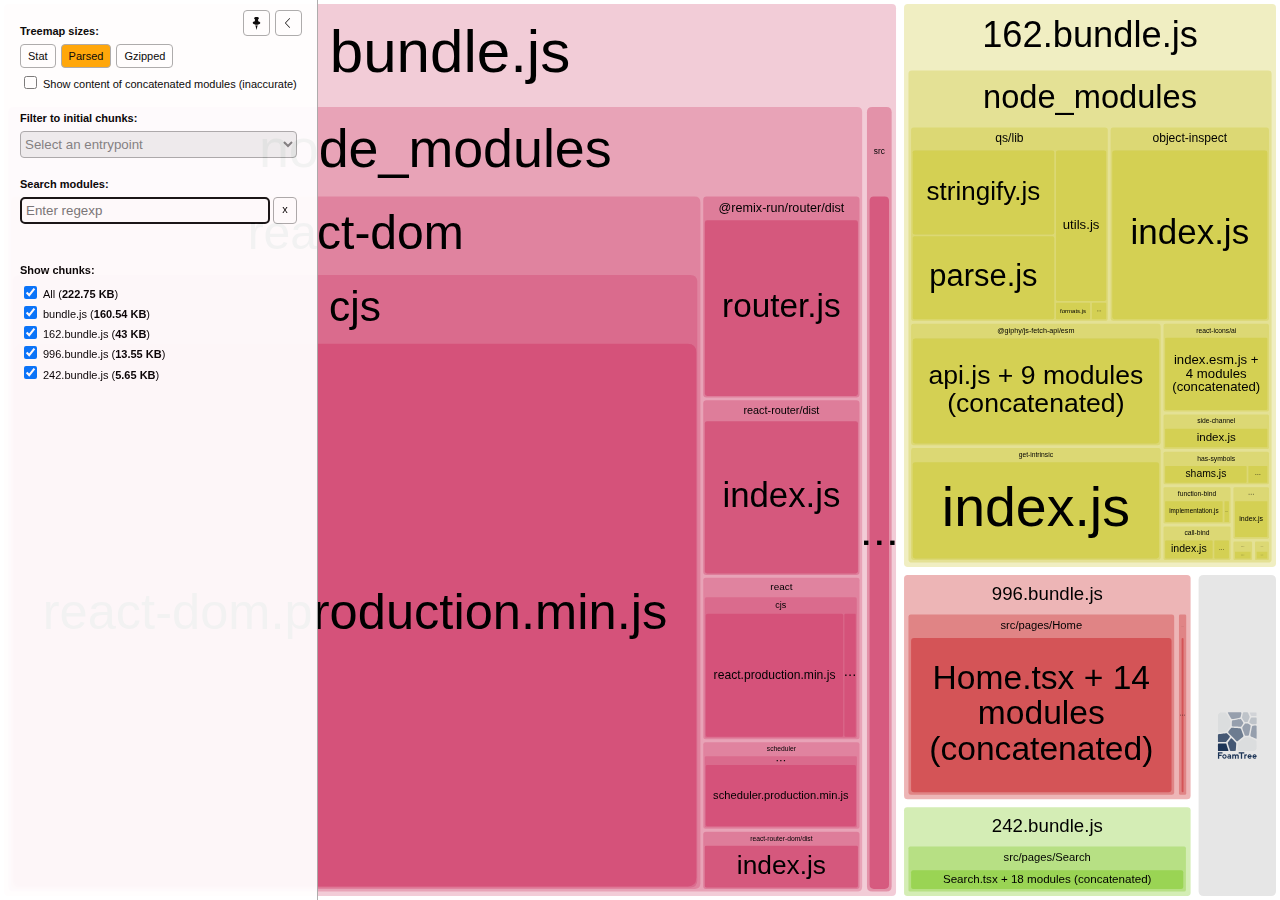
==== commit 18c7ec99: "Updates" ====
--- a/bundle-report.html
+++ b/bundle-report.html
@@ -3,7 +3,7 @@
   <head>
     <meta charset="UTF-8"/>
     <meta name="viewport" content="width=device-width, initial-scale=1"/>
-    <title>frontend-performance-basecamp [4 Sep 2023 at 13:32]</title>
+    <title>frontend-performance-basecamp [5 Sep 2023 at 22:14]</title>
     <link rel="shortcut icon" href="[data-uri]" type="image/x-icon" />
 
     <script>
@@ -49,7 +49,7 @@
   <body>
     <div id="app"></div>
     <script>
-      window.chartData = [{"label":"bundle.js","isAsset":true,"statSize":1185458,"parsedSize":225062,"gzipSize":74964,"groups":[{"label":"node_modules","path":"./node_modules","statSize":215715,"groups":[{"label":"call-bind","path":"./node_modules/call-bind","statSize":1719,"groups":[{"id":924,"label":"callBound.js","path":"./node_modules/call-bind/callBound.js","statSize":413,"parsedSize":177,"gzipSize":159},{"id":559,"label":"index.js","path":"./node_modules/call-bind/index.js","statSize":1306,"parsedSize":533,"gzipSize":328}],"parsedSize":710,"gzipSize":399},{"label":"classnames","path":"./node_modules/classnames","statSize":1418,"groups":[{"id":184,"label":"index.js","path":"./node_modules/classnames/index.js","statSize":1418,"parsedSize":582,"gzipSize":359}],"parsedSize":582,"gzipSize":359},{"label":"function-bind","path":"./node_modules/function-bind","statSize":1589,"groups":[{"id":648,"label":"implementation.js","path":"./node_modules/function-bind/implementation.js","statSize":1463,"parsedSize":691,"gzipSize":389},{"id":612,"label":"index.js","path":"./node_modules/function-bind/index.js","statSize":126,"parsedSize":73,"gzipSize":93}],"parsedSize":764,"gzipSize":414},{"label":"get-intrinsic","path":"./node_modules/get-intrinsic","statSize":13323,"groups":[{"id":210,"label":"index.js","path":"./node_modules/get-intrinsic/index.js","statSize":13323,"parsedSize":8078,"gzipSize":2473}],"parsedSize":8078,"gzipSize":2473},{"label":"has-proto","path":"./node_modules/has-proto","statSize":197,"groups":[{"id":185,"label":"index.js","path":"./node_modules/has-proto/index.js","statSize":197,"parsedSize":128,"gzipSize":128}],"parsedSize":128,"gzipSize":128},{"label":"has-symbols","path":"./node_modules/has-symbols","statSize":2181,"groups":[{"id":405,"label":"index.js","path":"./node_modules/has-symbols/index.js","statSize":420,"parsedSize":213,"gzipSize":151},{"id":419,"label":"shams.js","path":"./node_modules/has-symbols/shams.js","statSize":1761,"parsedSize":855,"gzipSize":345}],"parsedSize":1068,"gzipSize":406},{"label":"has/src","path":"./node_modules/has/src","statSize":129,"groups":[{"id":642,"label":"index.js","path":"./node_modules/has/src/index.js","statSize":129,"parsedSize":100,"gzipSize":115}],"parsedSize":100,"gzipSize":115},{"label":"object-inspect","path":"./node_modules/object-inspect","statSize":18582,"groups":[{"id":631,"label":"index.js","path":"./node_modules/object-inspect/index.js","statSize":18582,"parsedSize":8806,"gzipSize":3091}],"parsedSize":8806,"gzipSize":3091},{"label":"qs/lib","path":"./node_modules/qs/lib","statSize":26858,"groups":[{"id":798,"label":"formats.js","path":"./node_modules/qs/lib/formats.js","statSize":476,"parsedSize":214,"gzipSize":174},{"id":129,"label":"index.js","path":"./node_modules/qs/lib/index.js","statSize":211,"parsedSize":96,"gzipSize":108},{"id":235,"label":"parse.js","path":"./node_modules/qs/lib/parse.js","statSize":9398,"parsedSize":3975,"gzipSize":1563},{"id":261,"label":"stringify.js","path":"./node_modules/qs/lib/stringify.js","statSize":9950,"parsedSize":4028,"gzipSize":1675},{"id":769,"label":"utils.js","path":"./node_modules/qs/lib/utils.js","statSize":6823,"parsedSize":2591,"gzipSize":1234}],"parsedSize":10904,"gzipSize":3948},{"label":"react-dom","path":"./node_modules/react-dom","statSize":133719,"groups":[{"label":"cjs","path":"./node_modules/react-dom/cjs","statSize":131737,"groups":[{"id":448,"label":"react-dom.production.min.js","path":"./node_modules/react-dom/cjs/react-dom.production.min.js","statSize":131737,"parsedSize":128944,"gzipSize":41310}],"parsedSize":128944,"gzipSize":41310},{"id":745,"label":"client.js","path":"./node_modules/react-dom/client.js","statSize":619,"parsedSize":67,"gzipSize":81},{"id":935,"label":"index.js","path":"./node_modules/react-dom/index.js","statSize":1363,"parsedSize":245,"gzipSize":175}],"parsedSize":129256,"gzipSize":41389},{"label":"react","path":"./node_modules/react","statSize":8176,"groups":[{"label":"cjs","path":"./node_modules/react/cjs","statSize":7772,"groups":[{"id":251,"label":"react-jsx-runtime.production.min.js","path":"./node_modules/react/cjs/react-jsx-runtime.production.min.js","statSize":859,"parsedSize":588,"gzipSize":387},{"id":408,"label":"react.production.min.js","path":"./node_modules/react/cjs/react.production.min.js","statSize":6913,"parsedSize":6404,"gzipSize":2499}],"parsedSize":6992,"gzipSize":2637},{"id":294,"label":"index.js","path":"./node_modules/react/index.js","statSize":190,"parsedSize":40,"gzipSize":60},{"id":893,"label":"jsx-runtime.js","path":"./node_modules/react/jsx-runtime.js","statSize":214,"parsedSize":40,"gzipSize":60}],"parsedSize":7072,"gzipSize":2663},{"label":"scheduler","path":"./node_modules/scheduler","statSize":4433,"groups":[{"label":"cjs","path":"./node_modules/scheduler/cjs","statSize":4235,"groups":[{"id":53,"label":"scheduler.production.min.js","path":"./node_modules/scheduler/cjs/scheduler.production.min.js","statSize":4235,"parsedSize":3811,"gzipSize":1599}],"parsedSize":3811,"gzipSize":1599},{"id":840,"label":"index.js","path":"./node_modules/scheduler/index.js","statSize":198,"parsedSize":39,"gzipSize":59}],"parsedSize":3850,"gzipSize":1616},{"label":"side-channel","path":"./node_modules/side-channel","statSize":3391,"groups":[{"id":478,"label":"index.js","path":"./node_modules/side-channel/index.js","statSize":3391,"parsedSize":1127,"gzipSize":492}],"parsedSize":1127,"gzipSize":492}],"parsedSize":172445,"gzipSize":54772},{"label":"src","path":"./src","statSize":969728,"groups":[{"label":"assets/images","path":"./src/assets/images","statSize":126,"groups":[{"id":695,"label":"find.gif","path":"./src/assets/images/find.gif","statSize":42},{"id":682,"label":"free.gif","path":"./src/assets/images/free.gif","statSize":42},{"id":192,"label":"trending.gif","path":"./src/assets/images/trending.gif","statSize":42}],"parsedSize":0,"gzipSize":0},{"id":853,"label":"index.tsx + 57 modules (concatenated)","path":"./src/index.tsx + 57 modules (concatenated)","statSize":968902,"parsedSize":52602,"gzipSize":20645,"concatenated":true,"groups":[{"label":"src","path":"./src/index.tsx + 57 modules (concatenated)/src","statSize":34633,"groups":[{"id":null,"label":"index.tsx","path":"./src/index.tsx + 57 modules (concatenated)/src/index.tsx","statSize":206,"parsedSize":11,"gzipSize":4,"inaccurateSizes":true},{"id":null,"label":"App.tsx","path":"./src/index.tsx + 57 modules (concatenated)/src/App.tsx","statSize":654,"parsedSize":35,"gzipSize":13,"inaccurateSizes":true},{"label":"pages","path":"./src/index.tsx + 57 modules (concatenated)/src/pages","statSize":27890,"groups":[{"label":"Home","path":"./src/index.tsx + 57 modules (concatenated)/src/pages/Home","statSize":16305,"groups":[{"id":null,"label":"Home.tsx","path":"./src/index.tsx + 57 modules (concatenated)/src/pages/Home/Home.tsx","statSize":2442,"parsedSize":132,"gzipSize":52,"inaccurateSizes":true},{"label":"components","path":"./src/index.tsx + 57 modules (concatenated)/src/pages/Home/components","statSize":12322,"groups":[{"label":"FeatureItem","path":"./src/index.tsx + 57 modules (concatenated)/src/pages/Home/components/FeatureItem","statSize":691,"groups":[{"id":null,"label":"FeatureItem.tsx","path":"./src/index.tsx + 57 modules (concatenated)/src/pages/Home/components/FeatureItem/FeatureItem.tsx","statSize":481,"parsedSize":26,"gzipSize":10,"inaccurateSizes":true},{"id":null,"label":"FeatureItem.module.css","path":"./src/index.tsx + 57 modules (concatenated)/src/pages/Home/components/FeatureItem/FeatureItem.module.css","statSize":210,"parsedSize":11,"gzipSize":4,"inaccurateSizes":true}],"parsedSize":37,"gzipSize":14,"inaccurateSizes":true},{"label":"CustomCursor","path":"./src/index.tsx + 57 modules (concatenated)/src/pages/Home/components/CustomCursor","statSize":981,"groups":[{"id":null,"label":"CustomCursor.tsx","path":"./src/index.tsx + 57 modules (concatenated)/src/pages/Home/components/CustomCursor/CustomCursor.tsx","statSize":857,"parsedSize":46,"gzipSize":18,"inaccurateSizes":true},{"id":null,"label":"CustomCursor.module.css","path":"./src/index.tsx + 57 modules (concatenated)/src/pages/Home/components/CustomCursor/CustomCursor.module.css","statSize":124,"parsedSize":6,"gzipSize":2,"inaccurateSizes":true}],"parsedSize":53,"gzipSize":20,"inaccurateSizes":true},{"label":"AnimatedPath","path":"./src/index.tsx + 57 modules (concatenated)/src/pages/Home/components/AnimatedPath","statSize":10650,"groups":[{"id":null,"label":"AnimatedPath.tsx","path":"./src/index.tsx + 57 modules (concatenated)/src/pages/Home/components/AnimatedPath/AnimatedPath.tsx","statSize":10555,"parsedSize":573,"gzipSize":224,"inaccurateSizes":true},{"id":null,"label":"AnimatedPath.module.css","path":"./src/index.tsx + 57 modules (concatenated)/src/pages/Home/components/AnimatedPath/AnimatedPath.module.css","statSize":95,"parsedSize":5,"gzipSize":2,"inaccurateSizes":true}],"parsedSize":578,"gzipSize":226,"inaccurateSizes":true}],"parsedSize":668,"gzipSize":262,"inaccurateSizes":true},{"id":null,"label":"Home.module.css","path":"./src/index.tsx + 57 modules (concatenated)/src/pages/Home/Home.module.css","statSize":468,"parsedSize":25,"gzipSize":9,"inaccurateSizes":true},{"label":"hooks","path":"./src/index.tsx + 57 modules (concatenated)/src/pages/Home/hooks","statSize":1073,"groups":[{"id":null,"label":"useMousePosition.tsx","path":"./src/index.tsx + 57 modules (concatenated)/src/pages/Home/hooks/useMousePosition.tsx","statSize":809,"parsedSize":43,"gzipSize":17,"inaccurateSizes":true},{"id":null,"label":"useScrollEvent.tsx","path":"./src/index.tsx + 57 modules (concatenated)/src/pages/Home/hooks/useScrollEvent.tsx","statSize":264,"parsedSize":14,"gzipSize":5,"inaccurateSizes":true}],"parsedSize":58,"gzipSize":22,"inaccurateSizes":true}],"parsedSize":885,"gzipSize":347,"inaccurateSizes":true},{"label":"Search","path":"./src/index.tsx + 57 modules (concatenated)/src/pages/Search","statSize":11585,"groups":[{"id":null,"label":"Search.tsx","path":"./src/index.tsx + 57 modules (concatenated)/src/pages/Search/Search.tsx","statSize":955,"parsedSize":51,"gzipSize":20,"inaccurateSizes":true},{"label":"hooks","path":"./src/index.tsx + 57 modules (concatenated)/src/pages/Search/hooks","statSize":2707,"groups":[{"id":null,"label":"useGifSearch.tsx","path":"./src/index.tsx + 57 modules (concatenated)/src/pages/Search/hooks/useGifSearch.tsx","statSize":2707,"parsedSize":146,"gzipSize":57,"inaccurateSizes":true}],"parsedSize":146,"gzipSize":57,"inaccurateSizes":true},{"label":"components","path":"./src/index.tsx + 57 modules (concatenated)/src/pages/Search/components","statSize":7424,"groups":[{"label":"SearchBar","path":"./src/index.tsx + 57 modules (concatenated)/src/pages/Search/components/SearchBar","statSize":1116,"groups":[{"id":null,"label":"SearchBar.tsx","path":"./src/index.tsx + 57 modules (concatenated)/src/pages/Search/components/SearchBar/SearchBar.tsx","statSize":858,"parsedSize":46,"gzipSize":18,"inaccurateSizes":true},{"id":null,"label":"SearchBar.module.css","path":"./src/index.tsx + 57 modules (concatenated)/src/pages/Search/components/SearchBar/SearchBar.module.css","statSize":258,"parsedSize":14,"gzipSize":5,"inaccurateSizes":true}],"parsedSize":60,"gzipSize":23,"inaccurateSizes":true},{"label":"SearchResult","path":"./src/index.tsx + 57 modules (concatenated)/src/pages/Search/components/SearchResult","statSize":1090,"groups":[{"id":null,"label":"SearchResult.tsx","path":"./src/index.tsx + 57 modules (concatenated)/src/pages/Search/components/SearchResult/SearchResult.tsx","statSize":906,"parsedSize":49,"gzipSize":19,"inaccurateSizes":true},{"id":null,"label":"SearchResult.module.css","path":"./src/index.tsx + 57 modules (concatenated)/src/pages/Search/components/SearchResult/SearchResult.module.css","statSize":184,"parsedSize":9,"gzipSize":3,"inaccurateSizes":true}],"parsedSize":59,"gzipSize":23,"inaccurateSizes":true},{"label":"HelpPanel","path":"./src/index.tsx + 57 modules (concatenated)/src/pages/Search/components/HelpPanel","statSize":2489,"groups":[{"id":null,"label":"HelpPanel.tsx","path":"./src/index.tsx + 57 modules (concatenated)/src/pages/Search/components/HelpPanel/HelpPanel.tsx","statSize":2217,"parsedSize":120,"gzipSize":47,"inaccurateSizes":true},{"id":null,"label":"HelpPanel.module.css","path":"./src/index.tsx + 57 modules (concatenated)/src/pages/Search/components/HelpPanel/HelpPanel.module.css","statSize":272,"parsedSize":14,"gzipSize":5,"inaccurateSizes":true}],"parsedSize":135,"gzipSize":53,"inaccurateSizes":true},{"label":"ResultTitle","path":"./src/index.tsx + 57 modules (concatenated)/src/pages/Search/components/ResultTitle","statSize":930,"groups":[{"id":null,"label":"ResultTitle.tsx","path":"./src/index.tsx + 57 modules (concatenated)/src/pages/Search/components/ResultTitle/ResultTitle.tsx","statSize":836,"parsedSize":45,"gzipSize":17,"inaccurateSizes":true},{"id":null,"label":"ResultTitle.module.css","path":"./src/index.tsx + 57 modules (concatenated)/src/pages/Search/components/ResultTitle/ResultTitle.module.css","statSize":94,"parsedSize":5,"gzipSize":2,"inaccurateSizes":true}],"parsedSize":50,"gzipSize":19,"inaccurateSizes":true},{"label":"GifItem","path":"./src/index.tsx + 57 modules (concatenated)/src/pages/Search/components/GifItem","statSize":786,"groups":[{"id":null,"label":"GifItem.tsx","path":"./src/index.tsx + 57 modules (concatenated)/src/pages/Search/components/GifItem/GifItem.tsx","statSize":549,"parsedSize":29,"gzipSize":11,"inaccurateSizes":true},{"id":null,"label":"GifItem.module.css","path":"./src/index.tsx + 57 modules (concatenated)/src/pages/Search/components/GifItem/GifItem.module.css","statSize":237,"parsedSize":12,"gzipSize":5,"inaccurateSizes":true}],"parsedSize":42,"gzipSize":16,"inaccurateSizes":true},{"label":"ArtistList","path":"./src/index.tsx + 57 modules (concatenated)/src/pages/Search/components/ArtistList","statSize":316,"groups":[{"id":null,"label":"ArtistList.tsx","path":"./src/index.tsx + 57 modules (concatenated)/src/pages/Search/components/ArtistList/ArtistList.tsx","statSize":316,"parsedSize":17,"gzipSize":6,"inaccurateSizes":true}],"parsedSize":17,"gzipSize":6,"inaccurateSizes":true},{"label":"ArtistInfo","path":"./src/index.tsx + 57 modules (concatenated)/src/pages/Search/components/ArtistInfo","statSize":697,"groups":[{"id":null,"label":"ArtistInfo.tsx","path":"./src/index.tsx + 57 modules (concatenated)/src/pages/Search/components/ArtistInfo/ArtistInfo.tsx","statSize":525,"parsedSize":28,"gzipSize":11,"inaccurateSizes":true},{"id":null,"label":"ArtistInfo.module.css","path":"./src/index.tsx + 57 modules (concatenated)/src/pages/Search/components/ArtistInfo/ArtistInfo.module.css","statSize":172,"parsedSize":9,"gzipSize":3,"inaccurateSizes":true}],"parsedSize":37,"gzipSize":14,"inaccurateSizes":true}],"parsedSize":403,"gzipSize":158,"inaccurateSizes":true},{"id":null,"label":"Search.module.css","path":"./src/index.tsx + 57 modules (concatenated)/src/pages/Search/Search.module.css","statSize":499,"parsedSize":27,"gzipSize":10,"inaccurateSizes":true}],"parsedSize":628,"gzipSize":246,"inaccurateSizes":true}],"parsedSize":1514,"gzipSize":594,"inaccurateSizes":true},{"label":"components","path":"./src/index.tsx + 57 modules (concatenated)/src/components","statSize":1256,"groups":[{"label":"NavBar","path":"./src/index.tsx + 57 modules (concatenated)/src/components/NavBar","statSize":843,"groups":[{"id":null,"label":"NavBar.tsx","path":"./src/index.tsx + 57 modules (concatenated)/src/components/NavBar/NavBar.tsx","statSize":653,"parsedSize":35,"gzipSize":13,"inaccurateSizes":true},{"id":null,"label":"NavBar.module.css","path":"./src/index.tsx + 57 modules (concatenated)/src/components/NavBar/NavBar.module.css","statSize":190,"parsedSize":10,"gzipSize":4,"inaccurateSizes":true}],"parsedSize":45,"gzipSize":17,"inaccurateSizes":true},{"label":"Footer","path":"./src/index.tsx + 57 modules (concatenated)/src/components/Footer","statSize":413,"groups":[{"id":null,"label":"Footer.tsx","path":"./src/index.tsx + 57 modules (concatenated)/src/components/Footer/Footer.tsx","statSize":355,"parsedSize":19,"gzipSize":7,"inaccurateSizes":true},{"id":null,"label":"Footer.module.css","path":"./src/index.tsx + 57 modules (concatenated)/src/components/Footer/Footer.module.css","statSize":58,"parsedSize":3,"gzipSize":1,"inaccurateSizes":true}],"parsedSize":22,"gzipSize":8,"inaccurateSizes":true}],"parsedSize":68,"gzipSize":26,"inaccurateSizes":true},{"label":"assets/images","path":"./src/index.tsx + 57 modules (concatenated)/src/assets/images","statSize":1152,"groups":[{"id":null,"label":"hero.png?sizes[]=800,sizes[]=1200,sizes[]=1920&format=webp","path":"./src/index.tsx + 57 modules (concatenated)/src/assets/images/hero.png?sizes[]=800,sizes[]=1200,sizes[]=1920&format=webp","statSize":1026,"parsedSize":55,"gzipSize":21,"inaccurateSizes":true},{"id":192,"label":"trending.gif","path":"./src/index.tsx + 57 modules (concatenated)/src/assets/images/trending.gif","statSize":42,"parsedSize":2,"gzipSize":0,"inaccurateSizes":true},{"id":695,"label":"find.gif","path":"./src/index.tsx + 57 modules (concatenated)/src/assets/images/find.gif","statSize":42,"parsedSize":2,"gzipSize":0,"inaccurateSizes":true},{"id":682,"label":"free.gif","path":"./src/index.tsx + 57 modules (concatenated)/src/assets/images/free.gif","statSize":42,"parsedSize":2,"gzipSize":0,"inaccurateSizes":true}],"parsedSize":62,"gzipSize":24,"inaccurateSizes":true},{"label":"utils","path":"./src/index.tsx + 57 modules (concatenated)/src/utils","statSize":81,"groups":[{"id":null,"label":"number.ts","path":"./src/index.tsx + 57 modules (concatenated)/src/utils/number.ts","statSize":81,"parsedSize":4,"gzipSize":1,"inaccurateSizes":true}],"parsedSize":4,"gzipSize":1,"inaccurateSizes":true},{"label":"apis","path":"./src/index.tsx + 57 modules (concatenated)/src/apis","statSize":2137,"groups":[{"id":null,"label":"gifAPIService.ts","path":"./src/index.tsx + 57 modules (concatenated)/src/apis/gifAPIService.ts","statSize":2137,"parsedSize":116,"gzipSize":45,"inaccurateSizes":true}],"parsedSize":116,"gzipSize":45,"inaccurateSizes":true},{"label":"constants","path":"./src/index.tsx + 57 modules (concatenated)/src/constants","statSize":1124,"groups":[{"id":null,"label":"artistData.ts","path":"./src/index.tsx + 57 modules (concatenated)/src/constants/artistData.ts","statSize":1124,"parsedSize":61,"gzipSize":23,"inaccurateSizes":true}],"parsedSize":61,"gzipSize":23,"inaccurateSizes":true},{"label":"models/help","path":"./src/index.tsx + 57 modules (concatenated)/src/models/help","statSize":133,"groups":[{"id":null,"label":"artist.ts","path":"./src/index.tsx + 57 modules (concatenated)/src/models/help/artist.ts","statSize":133,"parsedSize":7,"gzipSize":2,"inaccurateSizes":true}],"parsedSize":7,"gzipSize":2,"inaccurateSizes":true}],"parsedSize":1880,"gzipSize":737,"inaccurateSizes":true},{"label":"node_modules","path":"./src/index.tsx + 57 modules (concatenated)/node_modules","statSize":934269,"groups":[{"label":"react-router-dom/dist","path":"./src/index.tsx + 57 modules (concatenated)/node_modules/react-router-dom/dist","statSize":41756,"groups":[{"id":null,"label":"index.js","path":"./src/index.tsx + 57 modules (concatenated)/node_modules/react-router-dom/dist/index.js","statSize":41756,"parsedSize":2266,"gzipSize":889,"inaccurateSizes":true}],"parsedSize":2266,"gzipSize":889,"inaccurateSizes":true},{"label":"react-router/dist","path":"./src/index.tsx + 57 modules (concatenated)/node_modules/react-router/dist","statSize":53455,"groups":[{"id":null,"label":"index.js","path":"./src/index.tsx + 57 modules (concatenated)/node_modules/react-router/dist/index.js","statSize":53455,"parsedSize":2902,"gzipSize":1138,"inaccurateSizes":true}],"parsedSize":2902,"gzipSize":1138,"inaccurateSizes":true},{"label":"@remix-run/router/dist","path":"./src/index.tsx + 57 modules (concatenated)/node_modules/@remix-run/router/dist","statSize":156719,"groups":[{"id":null,"label":"router.js","path":"./src/index.tsx + 57 modules (concatenated)/node_modules/@remix-run/router/dist/router.js","statSize":156719,"parsedSize":8508,"gzipSize":3339,"inaccurateSizes":true}],"parsedSize":8508,"gzipSize":3339,"inaccurateSizes":true},{"label":"react-icons","path":"./src/index.tsx + 57 modules (concatenated)/node_modules/react-icons","statSize":652153,"groups":[{"label":"ai","path":"./src/index.tsx + 57 modules (concatenated)/node_modules/react-icons/ai","statSize":643075,"groups":[{"id":null,"label":"index.esm.js","path":"./src/index.tsx + 57 modules (concatenated)/node_modules/react-icons/ai/index.esm.js","statSize":643075,"parsedSize":34912,"gzipSize":13702,"inaccurateSizes":true}],"parsedSize":34912,"gzipSize":13702,"inaccurateSizes":true},{"label":"lib/esm","path":"./src/index.tsx + 57 modules (concatenated)/node_modules/react-icons/lib/esm","statSize":9078,"groups":[{"id":null,"label":"index.js","path":"./src/index.tsx + 57 modules (concatenated)/node_modules/react-icons/lib/esm/index.js","statSize":91,"parsedSize":4,"gzipSize":1,"inaccurateSizes":true},{"id":null,"label":"iconsManifest.js","path":"./src/index.tsx + 57 modules (concatenated)/node_modules/react-icons/lib/esm/iconsManifest.js","statSize":6386,"parsedSize":346,"gzipSize":136,"inaccurateSizes":true},{"id":null,"label":"iconBase.js","path":"./src/index.tsx + 57 modules (concatenated)/node_modules/react-icons/lib/esm/iconBase.js","statSize":2356,"parsedSize":127,"gzipSize":50,"inaccurateSizes":true},{"id":null,"label":"iconContext.js","path":"./src/index.tsx + 57 modules (concatenated)/node_modules/react-icons/lib/esm/iconContext.js","statSize":245,"parsedSize":13,"gzipSize":5,"inaccurateSizes":true}],"parsedSize":492,"gzipSize":193,"inaccurateSizes":true}],"parsedSize":35405,"gzipSize":13895,"inaccurateSizes":true},{"label":"@giphy","path":"./src/index.tsx + 57 modules (concatenated)/node_modules/@giphy","statSize":27046,"groups":[{"label":"js-fetch-api/esm","path":"./src/index.tsx + 57 modules (concatenated)/node_modules/@giphy/js-fetch-api/esm","statSize":16967,"groups":[{"id":null,"label":"api.js","path":"./src/index.tsx + 57 modules (concatenated)/node_modules/@giphy/js-fetch-api/esm/api.js","statSize":6195,"parsedSize":336,"gzipSize":132,"inaccurateSizes":true},{"id":null,"label":"request.js","path":"./src/index.tsx + 57 modules (concatenated)/node_modules/@giphy/js-fetch-api/esm/request.js","statSize":7123,"parsedSize":386,"gzipSize":151,"inaccurateSizes":true},{"id":null,"label":"constants.js","path":"./src/index.tsx + 57 modules (concatenated)/node_modules/@giphy/js-fetch-api/esm/constants.js","statSize":390,"parsedSize":21,"gzipSize":8,"inaccurateSizes":true},{"id":null,"label":"fetch-error.js","path":"./src/index.tsx + 57 modules (concatenated)/node_modules/@giphy/js-fetch-api/esm/fetch-error.js","statSize":1292,"parsedSize":70,"gzipSize":27,"inaccurateSizes":true},{"label":"normalize","path":"./src/index.tsx + 57 modules (concatenated)/node_modules/@giphy/js-fetch-api/esm/normalize","statSize":1967,"groups":[{"id":null,"label":"gif.js","path":"./src/index.tsx + 57 modules (concatenated)/node_modules/@giphy/js-fetch-api/esm/normalize/gif.js","statSize":1967,"parsedSize":106,"gzipSize":41,"inaccurateSizes":true}],"parsedSize":106,"gzipSize":41,"inaccurateSizes":true}],"parsedSize":921,"gzipSize":361,"inaccurateSizes":true},{"label":"js-util/dist","path":"./src/index.tsx + 57 modules (concatenated)/node_modules/@giphy/js-util/dist","statSize":10079,"groups":[{"id":null,"label":"index.js","path":"./src/index.tsx + 57 modules (concatenated)/node_modules/@giphy/js-util/dist/index.js","statSize":10079,"parsedSize":547,"gzipSize":214,"inaccurateSizes":true}],"parsedSize":547,"gzipSize":214,"inaccurateSizes":true}],"parsedSize":1468,"gzipSize":576,"inaccurateSizes":true},{"label":"uuid/dist/esm-browser","path":"./src/index.tsx + 57 modules (concatenated)/node_modules/uuid/dist/esm-browser","statSize":3140,"groups":[{"id":null,"label":"v4.js","path":"./src/index.tsx + 57 modules (concatenated)/node_modules/uuid/dist/esm-browser/v4.js","statSize":680,"parsedSize":36,"gzipSize":14,"inaccurateSizes":true},{"id":null,"label":"native.js","path":"./src/index.tsx + 57 modules (concatenated)/node_modules/uuid/dist/esm-browser/native.js","statSize":137,"parsedSize":7,"gzipSize":2,"inaccurateSizes":true},{"id":null,"label":"rng.js","path":"./src/index.tsx + 57 modules (concatenated)/node_modules/uuid/dist/esm-browser/rng.js","statSize":838,"parsedSize":45,"gzipSize":17,"inaccurateSizes":true},{"id":null,"label":"stringify.js","path":"./src/index.tsx + 57 modules (concatenated)/node_modules/uuid/dist/esm-browser/stringify.js","statSize":1485,"parsedSize":80,"gzipSize":31,"inaccurateSizes":true}],"parsedSize":170,"gzipSize":66,"inaccurateSizes":true}],"parsedSize":50721,"gzipSize":19907,"inaccurateSizes":true}]},{"id":null,"label":"App.css","path":"./src/App.css","statSize":700}],"parsedSize":52602,"gzipSize":20645},{"id":654,"label":"util.inspect (ignored)","path":"./util.inspect (ignored)","statSize":15,"parsedSize":6,"gzipSize":26}],"isInitialByEntrypoint":{"main":true}}];
+      window.chartData = [{"label":"bundle.js","isAsset":true,"statSize":401101,"parsedSize":164398,"gzipSize":54050,"groups":[{"label":"node_modules","path":"./node_modules","statSize":398258,"groups":[{"label":"@remix-run/router/dist","path":"./node_modules/@remix-run/router/dist","statSize":156719,"groups":[{"id":599,"label":"router.js","path":"./node_modules/@remix-run/router/dist/router.js","statSize":156719,"parsedSize":8707,"gzipSize":3712}],"parsedSize":8707,"gzipSize":3712},{"label":"react-dom","path":"./node_modules/react-dom","statSize":133719,"groups":[{"label":"cjs","path":"./node_modules/react-dom/cjs","statSize":131737,"groups":[{"id":448,"label":"react-dom.production.min.js","path":"./node_modules/react-dom/cjs/react-dom.production.min.js","statSize":131737,"parsedSize":128931,"gzipSize":41319}],"parsedSize":128931,"gzipSize":41319},{"id":745,"label":"client.js","path":"./node_modules/react-dom/client.js","statSize":619,"parsedSize":54,"gzipSize":68},{"id":935,"label":"index.js","path":"./node_modules/react-dom/index.js","statSize":1363,"parsedSize":232,"gzipSize":166}],"parsedSize":129217,"gzipSize":41391},{"label":"react-router-dom/dist","path":"./node_modules/react-router-dom/dist","statSize":41756,"groups":[{"id":655,"label":"index.js","path":"./node_modules/react-router-dom/dist/index.js","statSize":41756,"parsedSize":2573,"gzipSize":1289}],"parsedSize":2573,"gzipSize":1289},{"label":"react-router/dist","path":"./node_modules/react-router/dist","statSize":53455,"groups":[{"id":250,"label":"index.js","path":"./node_modules/react-router/dist/index.js","statSize":53455,"parsedSize":7585,"gzipSize":2758}],"parsedSize":7585,"gzipSize":2758},{"label":"react","path":"./node_modules/react","statSize":8176,"groups":[{"label":"cjs","path":"./node_modules/react/cjs","statSize":7772,"groups":[{"id":251,"label":"react-jsx-runtime.production.min.js","path":"./node_modules/react/cjs/react-jsx-runtime.production.min.js","statSize":859,"parsedSize":575,"gzipSize":378},{"id":408,"label":"react.production.min.js","path":"./node_modules/react/cjs/react.production.min.js","statSize":6913,"parsedSize":6391,"gzipSize":2491}],"parsedSize":6966,"gzipSize":2629},{"id":294,"label":"index.js","path":"./node_modules/react/index.js","statSize":190,"parsedSize":27,"gzipSize":47},{"id":893,"label":"jsx-runtime.js","path":"./node_modules/react/jsx-runtime.js","statSize":214,"parsedSize":27,"gzipSize":47}],"parsedSize":7020,"gzipSize":2654},{"label":"scheduler","path":"./node_modules/scheduler","statSize":4433,"groups":[{"label":"cjs","path":"./node_modules/scheduler/cjs","statSize":4235,"groups":[{"id":53,"label":"scheduler.production.min.js","path":"./node_modules/scheduler/cjs/scheduler.production.min.js","statSize":4235,"parsedSize":3798,"gzipSize":1588}],"parsedSize":3798,"gzipSize":1588},{"id":840,"label":"index.js","path":"./node_modules/scheduler/index.js","statSize":198,"parsedSize":26,"gzipSize":46}],"parsedSize":3824,"gzipSize":1604}],"parsedSize":158926,"gzipSize":51777},{"label":"src","path":"./src","statSize":2843,"groups":[{"id":497,"label":"index.tsx + 5 modules (concatenated)","path":"./src/index.tsx + 5 modules (concatenated)","statSize":2143,"parsedSize":5459,"gzipSize":2570,"concatenated":true,"groups":[{"label":"src","path":"./src/index.tsx + 5 modules (concatenated)/src","statSize":2143,"groups":[{"id":null,"label":"index.tsx","path":"./src/index.tsx + 5 modules (concatenated)/src/index.tsx","statSize":206,"parsedSize":524,"gzipSize":247,"inaccurateSizes":true},{"id":null,"label":"App.tsx","path":"./src/index.tsx + 5 modules (concatenated)/src/App.tsx","statSize":814,"parsedSize":2073,"gzipSize":976,"inaccurateSizes":true},{"label":"components","path":"./src/index.tsx + 5 modules (concatenated)/src/components","statSize":1123,"groups":[{"label":"NavBar","path":"./src/index.tsx + 5 modules (concatenated)/src/components/NavBar","statSize":729,"groups":[{"id":null,"label":"NavBar.tsx","path":"./src/index.tsx + 5 modules (concatenated)/src/components/NavBar/NavBar.tsx","statSize":539,"parsedSize":1373,"gzipSize":646,"inaccurateSizes":true},{"id":null,"label":"NavBar.module.css","path":"./src/index.tsx + 5 modules (concatenated)/src/components/NavBar/NavBar.module.css","statSize":190,"parsedSize":483,"gzipSize":227,"inaccurateSizes":true}],"parsedSize":1857,"gzipSize":874,"inaccurateSizes":true},{"label":"Footer","path":"./src/index.tsx + 5 modules (concatenated)/src/components/Footer","statSize":394,"groups":[{"id":null,"label":"Footer.tsx","path":"./src/index.tsx + 5 modules (concatenated)/src/components/Footer/Footer.tsx","statSize":336,"parsedSize":855,"gzipSize":402,"inaccurateSizes":true},{"id":null,"label":"Footer.module.css","path":"./src/index.tsx + 5 modules (concatenated)/src/components/Footer/Footer.module.css","statSize":58,"parsedSize":147,"gzipSize":69,"inaccurateSizes":true}],"parsedSize":1003,"gzipSize":472,"inaccurateSizes":true}],"parsedSize":2860,"gzipSize":1346,"inaccurateSizes":true}],"parsedSize":5459,"gzipSize":2570,"inaccurateSizes":true}]},{"id":null,"label":"App.css","path":"./src/App.css","statSize":700}],"parsedSize":5459,"gzipSize":2570}],"isInitialByEntrypoint":{"main":true}},{"label":"162.bundle.js","isAsset":true,"statSize":751726,"parsedSize":44033,"gzipSize":14728,"groups":[{"label":"node_modules","path":"./node_modules","statSize":751726,"groups":[{"label":"@giphy/js-fetch-api/esm","path":"./node_modules/@giphy/js-fetch-api/esm","statSize":30186,"groups":[{"id":891,"label":"api.js + 9 modules (concatenated)","path":"./node_modules/@giphy/js-fetch-api/esm/api.js + 9 modules (concatenated)","statSize":30186,"parsedSize":8747,"gzipSize":3497,"concatenated":true,"groups":[{"label":"node_modules","path":"./node_modules/@giphy/js-fetch-api/esm/api.js + 9 modules (concatenated)/node_modules","statSize":30186,"groups":[{"label":"@giphy","path":"./node_modules/@giphy/js-fetch-api/esm/api.js + 9 modules (concatenated)/node_modules/@giphy","statSize":27046,"groups":[{"label":"js-fetch-api/esm","path":"./node_modules/@giphy/js-fetch-api/esm/api.js + 9 modules (concatenated)/node_modules/@giphy/js-fetch-api/esm","statSize":16967,"groups":[{"id":null,"label":"api.js","path":"./node_modules/@giphy/js-fetch-api/esm/api.js + 9 modules (concatenated)/node_modules/@giphy/js-fetch-api/esm/api.js","statSize":6195,"parsedSize":1795,"gzipSize":717,"inaccurateSizes":true},{"id":null,"label":"request.js","path":"./node_modules/@giphy/js-fetch-api/esm/api.js + 9 modules (concatenated)/node_modules/@giphy/js-fetch-api/esm/request.js","statSize":7123,"parsedSize":2064,"gzipSize":825,"inaccurateSizes":true},{"id":null,"label":"constants.js","path":"./node_modules/@giphy/js-fetch-api/esm/api.js + 9 modules (concatenated)/node_modules/@giphy/js-fetch-api/esm/constants.js","statSize":390,"parsedSize":113,"gzipSize":45,"inaccurateSizes":true},{"id":null,"label":"fetch-error.js","path":"./node_modules/@giphy/js-fetch-api/esm/api.js + 9 modules (concatenated)/node_modules/@giphy/js-fetch-api/esm/fetch-error.js","statSize":1292,"parsedSize":374,"gzipSize":149,"inaccurateSizes":true},{"label":"normalize","path":"./node_modules/@giphy/js-fetch-api/esm/api.js + 9 modules (concatenated)/node_modules/@giphy/js-fetch-api/esm/normalize","statSize":1967,"groups":[{"id":null,"label":"gif.js","path":"./node_modules/@giphy/js-fetch-api/esm/api.js + 9 modules (concatenated)/node_modules/@giphy/js-fetch-api/esm/normalize/gif.js","statSize":1967,"parsedSize":569,"gzipSize":227,"inaccurateSizes":true}],"parsedSize":569,"gzipSize":227,"inaccurateSizes":true}],"parsedSize":4916,"gzipSize":1965,"inaccurateSizes":true},{"label":"js-util/dist","path":"./node_modules/@giphy/js-fetch-api/esm/api.js + 9 modules (concatenated)/node_modules/@giphy/js-util/dist","statSize":10079,"groups":[{"id":null,"label":"index.js","path":"./node_modules/@giphy/js-fetch-api/esm/api.js + 9 modules (concatenated)/node_modules/@giphy/js-util/dist/index.js","statSize":10079,"parsedSize":2920,"gzipSize":1167,"inaccurateSizes":true}],"parsedSize":2920,"gzipSize":1167,"inaccurateSizes":true}],"parsedSize":7837,"gzipSize":3133,"inaccurateSizes":true},{"label":"uuid/dist/esm-browser","path":"./node_modules/@giphy/js-fetch-api/esm/api.js + 9 modules (concatenated)/node_modules/uuid/dist/esm-browser","statSize":3140,"groups":[{"id":null,"label":"v4.js","path":"./node_modules/@giphy/js-fetch-api/esm/api.js + 9 modules (concatenated)/node_modules/uuid/dist/esm-browser/v4.js","statSize":680,"parsedSize":197,"gzipSize":78,"inaccurateSizes":true},{"id":null,"label":"native.js","path":"./node_modules/@giphy/js-fetch-api/esm/api.js + 9 modules (concatenated)/node_modules/uuid/dist/esm-browser/native.js","statSize":137,"parsedSize":39,"gzipSize":15,"inaccurateSizes":true},{"id":null,"label":"rng.js","path":"./node_modules/@giphy/js-fetch-api/esm/api.js + 9 modules (concatenated)/node_modules/uuid/dist/esm-browser/rng.js","statSize":838,"parsedSize":242,"gzipSize":97,"inaccurateSizes":true},{"id":null,"label":"stringify.js","path":"./node_modules/@giphy/js-fetch-api/esm/api.js + 9 modules (concatenated)/node_modules/uuid/dist/esm-browser/stringify.js","statSize":1485,"parsedSize":430,"gzipSize":172,"inaccurateSizes":true}],"parsedSize":909,"gzipSize":363,"inaccurateSizes":true}],"parsedSize":8747,"gzipSize":3497,"inaccurateSizes":true}]}],"parsedSize":8747,"gzipSize":3497},{"label":"call-bind","path":"./node_modules/call-bind","statSize":1719,"groups":[{"id":924,"label":"callBound.js","path":"./node_modules/call-bind/callBound.js","statSize":413,"parsedSize":177,"gzipSize":159},{"id":559,"label":"index.js","path":"./node_modules/call-bind/index.js","statSize":1306,"parsedSize":533,"gzipSize":327}],"parsedSize":710,"gzipSize":398},{"label":"classnames","path":"./node_modules/classnames","statSize":1418,"groups":[{"id":184,"label":"index.js","path":"./node_modules/classnames/index.js","statSize":1418,"parsedSize":582,"gzipSize":365}],"parsedSize":582,"gzipSize":365},{"label":"function-bind","path":"./node_modules/function-bind","statSize":1589,"groups":[{"id":648,"label":"implementation.js","path":"./node_modules/function-bind/implementation.js","statSize":1463,"parsedSize":691,"gzipSize":388},{"id":612,"label":"index.js","path":"./node_modules/function-bind/index.js","statSize":126,"parsedSize":73,"gzipSize":93}],"parsedSize":764,"gzipSize":413},{"label":"get-intrinsic","path":"./node_modules/get-intrinsic","statSize":13323,"groups":[{"id":210,"label":"index.js","path":"./node_modules/get-intrinsic/index.js","statSize":13323,"parsedSize":8078,"gzipSize":2473}],"parsedSize":8078,"gzipSize":2473},{"label":"has-proto","path":"./node_modules/has-proto","statSize":197,"groups":[{"id":185,"label":"index.js","path":"./node_modules/has-proto/index.js","statSize":197,"parsedSize":128,"gzipSize":128}],"parsedSize":128,"gzipSize":128},{"label":"has-symbols","path":"./node_modules/has-symbols","statSize":2181,"groups":[{"id":405,"label":"index.js","path":"./node_modules/has-symbols/index.js","statSize":420,"parsedSize":213,"gzipSize":149},{"id":419,"label":"shams.js","path":"./node_modules/has-symbols/shams.js","statSize":1761,"parsedSize":855,"gzipSize":344}],"parsedSize":1068,"gzipSize":406},{"label":"has/src","path":"./node_modules/has/src","statSize":129,"groups":[{"id":642,"label":"index.js","path":"./node_modules/has/src/index.js","statSize":129,"parsedSize":100,"gzipSize":113}],"parsedSize":100,"gzipSize":113},{"label":"object-inspect","path":"./node_modules/object-inspect","statSize":18582,"groups":[{"id":631,"label":"index.js","path":"./node_modules/object-inspect/index.js","statSize":18582,"parsedSize":8806,"gzipSize":3096}],"parsedSize":8806,"gzipSize":3096},{"label":"qs/lib","path":"./node_modules/qs/lib","statSize":26858,"groups":[{"id":798,"label":"formats.js","path":"./node_modules/qs/lib/formats.js","statSize":476,"parsedSize":214,"gzipSize":174},{"id":129,"label":"index.js","path":"./node_modules/qs/lib/index.js","statSize":211,"parsedSize":96,"gzipSize":109},{"id":235,"label":"parse.js","path":"./node_modules/qs/lib/parse.js","statSize":9398,"parsedSize":3975,"gzipSize":1562},{"id":261,"label":"stringify.js","path":"./node_modules/qs/lib/stringify.js","statSize":9950,"parsedSize":4028,"gzipSize":1676},{"id":769,"label":"utils.js","path":"./node_modules/qs/lib/utils.js","statSize":6823,"parsedSize":2591,"gzipSize":1233}],"parsedSize":10904,"gzipSize":3945},{"label":"react-icons/ai","path":"./node_modules/react-icons/ai","statSize":652153,"groups":[{"id":868,"label":"index.esm.js + 4 modules (concatenated)","path":"./node_modules/react-icons/ai/index.esm.js + 4 modules (concatenated)","statSize":652153,"parsedSize":2740,"gzipSize":1306,"concatenated":true,"groups":[{"label":"node_modules/react-icons","path":"./node_modules/react-icons/ai/index.esm.js + 4 modules (concatenated)/node_modules/react-icons","statSize":652153,"groups":[{"label":"ai","path":"./node_modules/react-icons/ai/index.esm.js + 4 modules (concatenated)/node_modules/react-icons/ai","statSize":643075,"groups":[{"id":null,"label":"index.esm.js","path":"./node_modules/react-icons/ai/index.esm.js + 4 modules (concatenated)/node_modules/react-icons/ai/index.esm.js","statSize":643075,"parsedSize":2701,"gzipSize":1287,"inaccurateSizes":true}],"parsedSize":2701,"gzipSize":1287,"inaccurateSizes":true},{"label":"lib/esm","path":"./node_modules/react-icons/ai/index.esm.js + 4 modules (concatenated)/node_modules/react-icons/lib/esm","statSize":9078,"groups":[{"id":null,"label":"index.js","path":"./node_modules/react-icons/ai/index.esm.js + 4 modules (concatenated)/node_modules/react-icons/lib/esm/index.js","statSize":91,"parsedSize":0,"gzipSize":0,"inaccurateSizes":true},{"id":null,"label":"iconsManifest.js","path":"./node_modules/react-icons/ai/index.esm.js + 4 modules (concatenated)/node_modules/react-icons/lib/esm/iconsManifest.js","statSize":6386,"parsedSize":26,"gzipSize":12,"inaccurateSizes":true},{"id":null,"label":"iconBase.js","path":"./node_modules/react-icons/ai/index.esm.js + 4 modules (concatenated)/node_modules/react-icons/lib/esm/iconBase.js","statSize":2356,"parsedSize":9,"gzipSize":4,"inaccurateSizes":true},{"id":null,"label":"iconContext.js","path":"./node_modules/react-icons/ai/index.esm.js + 4 modules (concatenated)/node_modules/react-icons/lib/esm/iconContext.js","statSize":245,"parsedSize":1,"gzipSize":0,"inaccurateSizes":true}],"parsedSize":38,"gzipSize":18,"inaccurateSizes":true}],"parsedSize":2740,"gzipSize":1306,"inaccurateSizes":true}]}],"parsedSize":2740,"gzipSize":1306},{"label":"side-channel","path":"./node_modules/side-channel","statSize":3391,"groups":[{"id":478,"label":"index.js","path":"./node_modules/side-channel/index.js","statSize":3391,"parsedSize":1127,"gzipSize":492}],"parsedSize":1127,"gzipSize":492}],"parsedSize":43754,"gzipSize":14572}],"isInitialByEntrypoint":{}},{"label":"996.bundle.js","isAsset":true,"statSize":18780,"parsedSize":13878,"gzipSize":6684,"groups":[{"label":"node_modules/classnames","path":"./node_modules/classnames","statSize":1418,"groups":[{"id":184,"label":"index.js","path":"./node_modules/classnames/index.js","statSize":1418,"parsedSize":582,"gzipSize":365}],"parsedSize":582,"gzipSize":365},{"label":"src/pages/Home","path":"./src/pages/Home","statSize":17362,"groups":[{"id":996,"label":"Home.tsx + 14 modules (concatenated)","path":"./src/pages/Home/Home.tsx + 14 modules (concatenated)","statSize":17362,"parsedSize":13102,"gzipSize":6249,"concatenated":true,"groups":[{"label":"src","path":"./src/pages/Home/Home.tsx + 14 modules (concatenated)/src","statSize":17362,"groups":[{"label":"pages/Home","path":"./src/pages/Home/Home.tsx + 14 modules (concatenated)/src/pages/Home","statSize":16071,"groups":[{"id":null,"label":"Home.tsx","path":"./src/pages/Home/Home.tsx + 14 modules (concatenated)/src/pages/Home/Home.tsx","statSize":2153,"parsedSize":1624,"gzipSize":774,"inaccurateSizes":true},{"label":"components","path":"./src/pages/Home/Home.tsx + 14 modules (concatenated)/src/pages/Home/components","statSize":12377,"groups":[{"label":"FeatureItem","path":"./src/pages/Home/Home.tsx + 14 modules (concatenated)/src/pages/Home/components/FeatureItem","statSize":803,"groups":[{"id":null,"label":"FeatureItem.tsx","path":"./src/pages/Home/Home.tsx + 14 modules (concatenated)/src/pages/Home/components/FeatureItem/FeatureItem.tsx","statSize":593,"parsedSize":447,"gzipSize":213,"inaccurateSizes":true},{"id":null,"label":"FeatureItem.module.css","path":"./src/pages/Home/Home.tsx + 14 modules (concatenated)/src/pages/Home/components/FeatureItem/FeatureItem.module.css","statSize":210,"parsedSize":158,"gzipSize":75,"inaccurateSizes":true}],"parsedSize":605,"gzipSize":289,"inaccurateSizes":true},{"label":"CustomCursor","path":"./src/pages/Home/Home.tsx + 14 modules (concatenated)/src/pages/Home/components/CustomCursor","statSize":943,"groups":[{"id":null,"label":"CustomCursor.tsx","path":"./src/pages/Home/Home.tsx + 14 modules (concatenated)/src/pages/Home/components/CustomCursor/CustomCursor.tsx","statSize":819,"parsedSize":618,"gzipSize":294,"inaccurateSizes":true},{"id":null,"label":"CustomCursor.module.css","path":"./src/pages/Home/Home.tsx + 14 modules (concatenated)/src/pages/Home/components/CustomCursor/CustomCursor.module.css","statSize":124,"parsedSize":93,"gzipSize":44,"inaccurateSizes":true}],"parsedSize":711,"gzipSize":339,"inaccurateSizes":true},{"label":"AnimatedPath","path":"./src/pages/Home/Home.tsx + 14 modules (concatenated)/src/pages/Home/components/AnimatedPath","statSize":10631,"groups":[{"id":null,"label":"AnimatedPath.tsx","path":"./src/pages/Home/Home.tsx + 14 modules (concatenated)/src/pages/Home/components/AnimatedPath/AnimatedPath.tsx","statSize":10536,"parsedSize":7950,"gzipSize":3792,"inaccurateSizes":true},{"id":null,"label":"AnimatedPath.module.css","path":"./src/pages/Home/Home.tsx + 14 modules (concatenated)/src/pages/Home/components/AnimatedPath/AnimatedPath.module.css","statSize":95,"parsedSize":71,"gzipSize":34,"inaccurateSizes":true}],"parsedSize":8022,"gzipSize":3826,"inaccurateSizes":true}],"parsedSize":9340,"gzipSize":4454,"inaccurateSizes":true},{"id":null,"label":"Home.module.css","path":"./src/pages/Home/Home.tsx + 14 modules (concatenated)/src/pages/Home/Home.module.css","statSize":468,"parsedSize":353,"gzipSize":168,"inaccurateSizes":true},{"label":"hooks","path":"./src/pages/Home/Home.tsx + 14 modules (concatenated)/src/pages/Home/hooks","statSize":1073,"groups":[{"id":null,"label":"useMousePosition.tsx","path":"./src/pages/Home/Home.tsx + 14 modules (concatenated)/src/pages/Home/hooks/useMousePosition.tsx","statSize":809,"parsedSize":610,"gzipSize":291,"inaccurateSizes":true},{"id":null,"label":"useScrollEvent.tsx","path":"./src/pages/Home/Home.tsx + 14 modules (concatenated)/src/pages/Home/hooks/useScrollEvent.tsx","statSize":264,"parsedSize":199,"gzipSize":95,"inaccurateSizes":true}],"parsedSize":809,"gzipSize":386,"inaccurateSizes":true}],"parsedSize":12127,"gzipSize":5784,"inaccurateSizes":true},{"label":"assets/images","path":"./src/pages/Home/Home.tsx + 14 modules (concatenated)/src/assets/images","statSize":1210,"groups":[{"id":null,"label":"hero.png","path":"./src/pages/Home/Home.tsx + 14 modules (concatenated)/src/assets/images/hero.png","statSize":1026,"parsedSize":774,"gzipSize":369,"inaccurateSizes":true},{"id":null,"label":"trending.webm","path":"./src/pages/Home/Home.tsx + 14 modules (concatenated)/src/assets/images/trending.webm","statSize":64,"parsedSize":48,"gzipSize":23,"inaccurateSizes":true},{"id":null,"label":"find.webm","path":"./src/pages/Home/Home.tsx + 14 modules (concatenated)/src/assets/images/find.webm","statSize":60,"parsedSize":45,"gzipSize":21,"inaccurateSizes":true},{"id":null,"label":"free.webm","path":"./src/pages/Home/Home.tsx + 14 modules (concatenated)/src/assets/images/free.webm","statSize":60,"parsedSize":45,"gzipSize":21,"inaccurateSizes":true}],"parsedSize":913,"gzipSize":435,"inaccurateSizes":true},{"label":"utils","path":"./src/pages/Home/Home.tsx + 14 modules (concatenated)/src/utils","statSize":81,"groups":[{"id":null,"label":"number.ts","path":"./src/pages/Home/Home.tsx + 14 modules (concatenated)/src/utils/number.ts","statSize":81,"parsedSize":61,"gzipSize":29,"inaccurateSizes":true}],"parsedSize":61,"gzipSize":29,"inaccurateSizes":true}],"parsedSize":13102,"gzipSize":6249,"inaccurateSizes":true}]}],"parsedSize":13102,"gzipSize":6249}],"isInitialByEntrypoint":{}},{"label":"242.bundle.js","isAsset":true,"statSize":12876,"parsedSize":5788,"gzipSize":2514,"groups":[{"label":"src/pages/Search","path":"./src/pages/Search","statSize":12861,"groups":[{"id":284,"label":"Search.tsx + 18 modules (concatenated)","path":"./src/pages/Search/Search.tsx + 18 modules (concatenated)","statSize":12861,"parsedSize":5648,"gzipSize":2443,"concatenated":true,"groups":[{"label":"src","path":"./src/pages/Search/Search.tsx + 18 modules (concatenated)/src","statSize":12861,"groups":[{"label":"pages/Search","path":"./src/pages/Search/Search.tsx + 18 modules (concatenated)/src/pages/Search","statSize":10360,"groups":[{"id":null,"label":"Search.tsx","path":"./src/pages/Search/Search.tsx + 18 modules (concatenated)/src/pages/Search/Search.tsx","statSize":936,"parsedSize":411,"gzipSize":177,"inaccurateSizes":true},{"label":"hooks","path":"./src/pages/Search/Search.tsx + 18 modules (concatenated)/src/pages/Search/hooks","statSize":1900,"groups":[{"id":null,"label":"useGifSearch.tsx","path":"./src/pages/Search/Search.tsx + 18 modules (concatenated)/src/pages/Search/hooks/useGifSearch.tsx","statSize":1900,"parsedSize":834,"gzipSize":360,"inaccurateSizes":true}],"parsedSize":834,"gzipSize":360,"inaccurateSizes":true},{"label":"components","path":"./src/pages/Search/Search.tsx + 18 modules (concatenated)/src/pages/Search/components","statSize":7025,"groups":[{"label":"SearchBar","path":"./src/pages/Search/Search.tsx + 18 modules (concatenated)/src/pages/Search/components/SearchBar","statSize":1040,"groups":[{"id":null,"label":"SearchBar.tsx","path":"./src/pages/Search/Search.tsx + 18 modules (concatenated)/src/pages/Search/components/SearchBar/SearchBar.tsx","statSize":782,"parsedSize":343,"gzipSize":148,"inaccurateSizes":true},{"id":null,"label":"SearchBar.module.css","path":"./src/pages/Search/Search.tsx + 18 modules (concatenated)/src/pages/Search/components/SearchBar/SearchBar.module.css","statSize":258,"parsedSize":113,"gzipSize":49,"inaccurateSizes":true}],"parsedSize":456,"gzipSize":197,"inaccurateSizes":true},{"label":"SearchResult","path":"./src/pages/Search/Search.tsx + 18 modules (concatenated)/src/pages/Search/components/SearchResult","statSize":1033,"groups":[{"id":null,"label":"SearchResult.tsx","path":"./src/pages/Search/Search.tsx + 18 modules (concatenated)/src/pages/Search/components/SearchResult/SearchResult.tsx","statSize":849,"parsedSize":372,"gzipSize":161,"inaccurateSizes":true},{"id":null,"label":"SearchResult.module.css","path":"./src/pages/Search/Search.tsx + 18 modules (concatenated)/src/pages/Search/components/SearchResult/SearchResult.module.css","statSize":184,"parsedSize":80,"gzipSize":34,"inaccurateSizes":true}],"parsedSize":453,"gzipSize":196,"inaccurateSizes":true},{"label":"HelpPanel","path":"./src/pages/Search/Search.tsx + 18 modules (concatenated)/src/pages/Search/components/HelpPanel","statSize":2375,"groups":[{"id":null,"label":"HelpPanel.tsx","path":"./src/pages/Search/Search.tsx + 18 modules (concatenated)/src/pages/Search/components/HelpPanel/HelpPanel.tsx","statSize":2103,"parsedSize":923,"gzipSize":399,"inaccurateSizes":true},{"id":null,"label":"HelpPanel.module.css","path":"./src/pages/Search/Search.tsx + 18 modules (concatenated)/src/pages/Search/components/HelpPanel/HelpPanel.module.css","statSize":272,"parsedSize":119,"gzipSize":51,"inaccurateSizes":true}],"parsedSize":1042,"gzipSize":451,"inaccurateSizes":true},{"label":"ResultTitle","path":"./src/pages/Search/Search.tsx + 18 modules (concatenated)/src/pages/Search/components/ResultTitle","statSize":873,"groups":[{"id":null,"label":"ResultTitle.tsx","path":"./src/pages/Search/Search.tsx + 18 modules (concatenated)/src/pages/Search/components/ResultTitle/ResultTitle.tsx","statSize":779,"parsedSize":342,"gzipSize":147,"inaccurateSizes":true},{"id":null,"label":"ResultTitle.module.css","path":"./src/pages/Search/Search.tsx + 18 modules (concatenated)/src/pages/Search/components/ResultTitle/ResultTitle.module.css","statSize":94,"parsedSize":41,"gzipSize":17,"inaccurateSizes":true}],"parsedSize":383,"gzipSize":165,"inaccurateSizes":true},{"label":"GifItem","path":"./src/pages/Search/Search.tsx + 18 modules (concatenated)/src/pages/Search/components/GifItem","statSize":729,"groups":[{"id":null,"label":"GifItem.tsx","path":"./src/pages/Search/Search.tsx + 18 modules (concatenated)/src/pages/Search/components/GifItem/GifItem.tsx","statSize":492,"parsedSize":216,"gzipSize":93,"inaccurateSizes":true},{"id":null,"label":"GifItem.module.css","path":"./src/pages/Search/Search.tsx + 18 modules (concatenated)/src/pages/Search/components/GifItem/GifItem.module.css","statSize":237,"parsedSize":104,"gzipSize":45,"inaccurateSizes":true}],"parsedSize":320,"gzipSize":138,"inaccurateSizes":true},{"label":"ArtistList","path":"./src/pages/Search/Search.tsx + 18 modules (concatenated)/src/pages/Search/components/ArtistList","statSize":316,"groups":[{"id":null,"label":"ArtistList.tsx","path":"./src/pages/Search/Search.tsx + 18 modules (concatenated)/src/pages/Search/components/ArtistList/ArtistList.tsx","statSize":316,"parsedSize":138,"gzipSize":60,"inaccurateSizes":true}],"parsedSize":138,"gzipSize":60,"inaccurateSizes":true},{"label":"ArtistInfo","path":"./src/pages/Search/Search.tsx + 18 modules (concatenated)/src/pages/Search/components/ArtistInfo","statSize":659,"groups":[{"id":null,"label":"ArtistInfo.tsx","path":"./src/pages/Search/Search.tsx + 18 modules (concatenated)/src/pages/Search/components/ArtistInfo/ArtistInfo.tsx","statSize":487,"parsedSize":213,"gzipSize":92,"inaccurateSizes":true},{"id":null,"label":"ArtistInfo.module.css","path":"./src/pages/Search/Search.tsx + 18 modules (concatenated)/src/pages/Search/components/ArtistInfo/ArtistInfo.module.css","statSize":172,"parsedSize":75,"gzipSize":32,"inaccurateSizes":true}],"parsedSize":289,"gzipSize":125,"inaccurateSizes":true}],"parsedSize":3085,"gzipSize":1334,"inaccurateSizes":true},{"id":null,"label":"Search.module.css","path":"./src/pages/Search/Search.tsx + 18 modules (concatenated)/src/pages/Search/Search.module.css","statSize":499,"parsedSize":219,"gzipSize":94,"inaccurateSizes":true}],"parsedSize":4549,"gzipSize":1967,"inaccurateSizes":true},{"label":"apis","path":"./src/pages/Search/Search.tsx + 18 modules (concatenated)/src/apis","statSize":1244,"groups":[{"id":null,"label":"gifAPIService.ts","path":"./src/pages/Search/Search.tsx + 18 modules (concatenated)/src/apis/gifAPIService.ts","statSize":1244,"parsedSize":546,"gzipSize":236,"inaccurateSizes":true}],"parsedSize":546,"gzipSize":236,"inaccurateSizes":true},{"label":"constants","path":"./src/pages/Search/Search.tsx + 18 modules (concatenated)/src/constants","statSize":1124,"groups":[{"id":null,"label":"artistData.ts","path":"./src/pages/Search/Search.tsx + 18 modules (concatenated)/src/constants/artistData.ts","statSize":1124,"parsedSize":493,"gzipSize":213,"inaccurateSizes":true}],"parsedSize":493,"gzipSize":213,"inaccurateSizes":true},{"label":"models/help","path":"./src/pages/Search/Search.tsx + 18 modules (concatenated)/src/models/help","statSize":133,"groups":[{"id":null,"label":"artist.ts","path":"./src/pages/Search/Search.tsx + 18 modules (concatenated)/src/models/help/artist.ts","statSize":133,"parsedSize":58,"gzipSize":25,"inaccurateSizes":true}],"parsedSize":58,"gzipSize":25,"inaccurateSizes":true}],"parsedSize":5648,"gzipSize":2443,"inaccurateSizes":true}]}],"parsedSize":5648,"gzipSize":2443},{"id":654,"label":"util.inspect (ignored)","path":"./util.inspect (ignored)","statSize":15,"parsedSize":6,"gzipSize":26}],"isInitialByEntrypoint":{}}];
       window.entrypoints = ["main"];
       window.defaultSizes = "parsed";
     </script>
